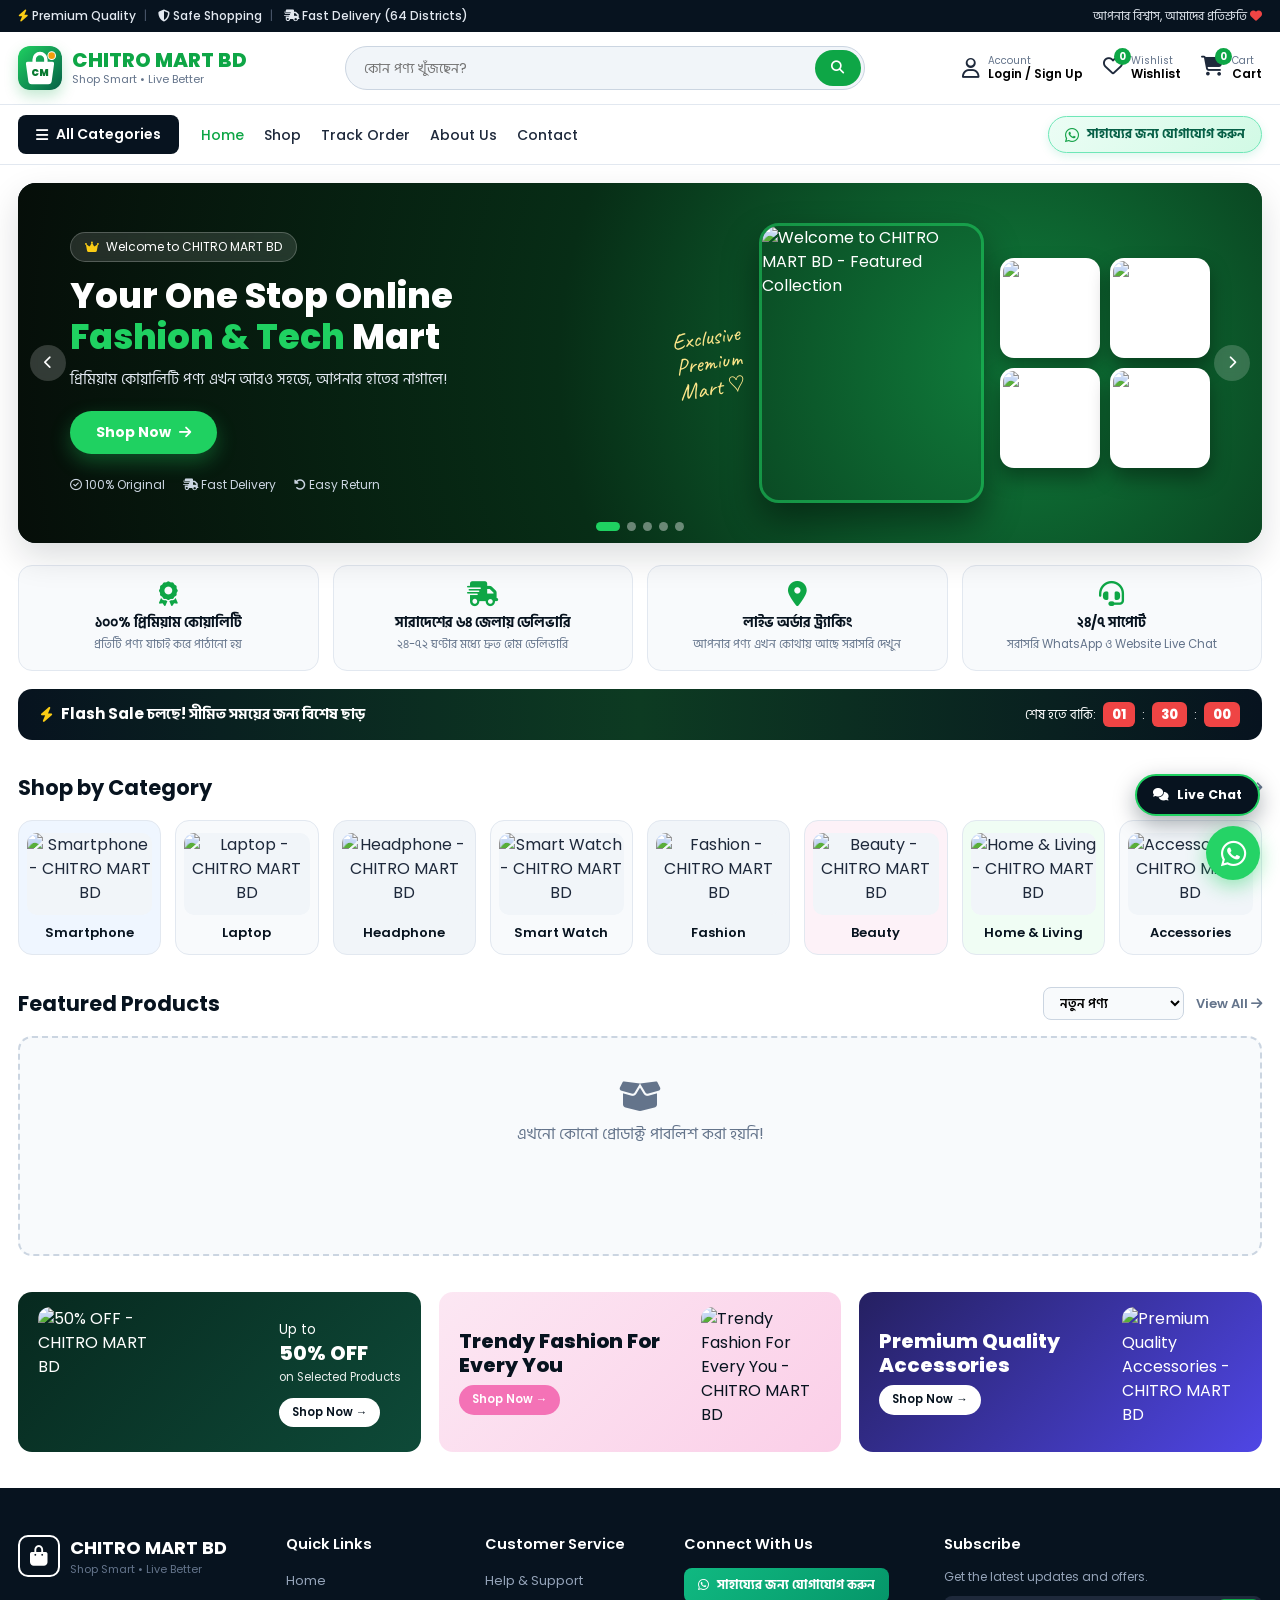
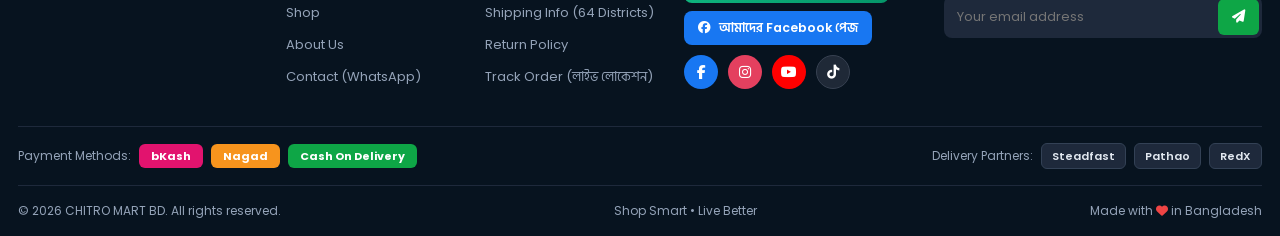
==== index.html @ a332984c "Update index.html" ====
<!DOCTYPE html>
<html lang="bn">
<head>
    <meta name="google-site-verification" content="G6Ij275_wfGVELYObuitAcQe7KNK23YlvhW7aFuKLDc" />
    <meta charset="UTF-8">
    <meta name="viewport" content="width=device-width, initial-scale=1.0">
    <link rel="canonical" href="https://chitro-mart-bd.pages.dev/">
    <link rel="preconnect" href="https://chitro-mart-bd-default-rtdb.firebaseio.com" crossorigin>
    <link rel="preconnect" href="https://fonts.googleapis.com">
    <link rel="preconnect" href="https://fonts.gstatic.com" crossorigin>
    <link rel="preconnect" href="https://cdnjs.cloudflare.com" crossorigin>
    <link rel="preconnect" href="https://images.unsplash.com" crossorigin>
    <link rel="preconnect" href="https://accounts.google.com" crossorigin>

    <title id="metaTitle">CHITRO MART BD - Shop Smart • Live Better</title>
    <meta name="application-name" content="CHITRO MART BD">
    <meta name="description" content="CHITRO MART BD (chitro mart bd) - বাংলাদেশের বিশ্বস্ত অনলাইন শপিং মার্কেট। প্রিমিয়াম ফ্যাশন, স্মার্ট গ্যাজেট, অ্যাক্সেসরিজ ও সারাদেশের ৬৪ জেলায় দ্রুত হোম ডেলিভারি।">
    <meta name="robots" content="index, follow, max-image-preview:large">
    <meta name="keywords" content="CHITRO MART BD, chitro mart bd, Chitro Mart, অনলাইন শপিং বাংলাদেশ, chitro-mart-bd, online shop bd">

    <meta property="og:type" content="website">
    <meta property="og:url" content="https://chitro-mart-bd.pages.dev/">
    <meta property="og:site_name" content="CHITRO MART BD">
    <meta property="og:title" content="CHITRO MART BD - Shop Smart • Live Better">
    <meta property="og:description" content="CHITRO MART BD - বাংলাদেশের বিশ্বস্ত অনলাইন শপিং মার্কেট। প্রিমিয়াম ফ্যাশন, গ্যাজেট ও দ্রুত হোম ডেলিভারি (৬৪ জেলা)।">
    <meta property="og:image" content="https://images.unsplash.com/photo-1490578474895-699cd4e2cf59?auto=format&fit=crop&w=1200&q=80">

    <script type="application/ld+json">
    {
      "@context": "https://schema.org",
      "@graph": [
        {
          "@type": "WebSite",
          "@id": "https://chitro-mart-bd.pages.dev/#website",
          "name": "CHITRO MART BD",
          "alternateName": ["chitro mart bd", "Chitro Mart BD", "Chitro Mart"],
          "url": "https://chitro-mart-bd.pages.dev/"
        },
        {
          "@type": "OnlineStore",
          "@id": "https://chitro-mart-bd.pages.dev/#store",
          "name": "CHITRO MART BD",
          "alternateName": ["Chitro Mart BD", "chitro mart bd", "Chitro Mart"],
          "url": "https://chitro-mart-bd.pages.dev/",
          "logo": "https://chitro-mart-bd.pages.dev/favicon.png",
          "image": "https://images.unsplash.com/photo-1490578474895-699cd4e2cf59?auto=format&fit=crop&w=1200&q=80",
          "description": "CHITRO MART BD - বাংলাদেশের বিশ্বস্ত অনলাইন শপিং মার্কেট। সারাদেশের ৬৪ জেলায় দ্রুত হোম ডেলিভারি।",
          "areaServed": "Bangladesh",
          "sameAs": ["https://www.facebook.com/profile.php?id=61596351826814"]
        }
      ]
    }
    </script>

    <meta name="theme-color" content="#0ea646" id="metaThemeColor">
    <meta name="mobile-web-app-capable" content="yes">
    <meta name="apple-mobile-web-app-capable" content="yes">
    <meta name="apple-mobile-web-app-status-bar-style" content="black-translucent">
    <meta name="apple-mobile-web-app-title" content="CHITRO MART BD" id="metaAppTitle">

    <!-- Google Search ও Browser Favicon (PNG ফরম্যাট) -->
    <link id="favIconPng" rel="icon" type="image/png" sizes="192x192" href="/favicon.png">
    <link rel="icon" type="image/png" sizes="48x48" href="/favicon.png">
    <link id="appleTouchIcon" rel="apple-touch-icon" sizes="180x180" href="/favicon.png">
    <link id="favIconSvg" rel="icon" type="image/svg+xml" href="data:image/svg+xml,<svg xmlns='http://www.w3.org/2000/svg' viewBox='0 0 128 128'><defs><linearGradient id='g' x1='0' y1='0' x2='1' y2='1'><stop offset='0%25' stop-color='%231fd161'/><stop offset='100%25' stop-color='%23065f46'/></linearGradient></defs><rect width='128' height='128' rx='30' fill='url(%23g)'/><path d='M42 46v-7a22 22 0 0 1 44 0v7h14a5 5 0 0 1 5 5.6l-7 51A10 10 0 0 1 88 111H40a10 10 0 0 1-10-8.4l-7-51A5 5 0 0 1 28 46h14zm10 0h24v-7a12 12 0 0 0-24 0v7z' fill='%23ffffff'/><text x='64' y='88' text-anchor='middle' font-family='Arial,sans-serif' font-weight='900' font-size='28' fill='%23087a31'>CM</text><circle cx='98' cy='28' r='11' fill='%23f59e0b' stroke='%23ffffff' stroke-width='3'/></svg>">
    <link id="pwaManifest" rel="manifest" href="">

    <link href="https://fonts.googleapis.com/css2?family=Caveat:wght@600&family=Hind+Siliguri:wght@400;500;600;700&family=Poppins:wght@400;500;600;700;800&display=swap" rel="stylesheet">
    <link rel="stylesheet" href="https://cdnjs.cloudflare.com/ajax/libs/font-awesome/6.5.1/css/all.min.css">
    <script src="https://accounts.google.com/gsi/client" async defer></script>

    <style id="dynamicCustomCss"></style>
    <style>
        *{margin:0;padding:0;box-sizing:border-box;font-family:'Poppins','Hind Siliguri',sans-serif}
        :root{--primary:#0ea646;--dark-green:#087a31;--bright:#1fd161;--navy:#07131f;--dark:#1e293b;--muted:#64748b;--light:#f8fafc;--border:#e2e8f0;--gold:#f59e0b}
        html{scroll-behavior:smooth} body{background:#fff;color:var(--dark);line-height:1.5} a{text-decoration:none;color:inherit} ul{list-style:none}
        .btn-reset{background:none;border:none;cursor:pointer;text-align:left}
        .container{max-width:1320px;margin:0 auto;padding:0 18px}
        .top-bar{background:var(--navy);color:#e2e8f0;font-size:12px;padding:7px 0}
        .top-bar-flex,.header-flex,.nav-flex,.bottom-flex,.partners-bar{display:flex;justify-content:space-between;align-items:center;gap:14px}
        .top-left span{margin-right:8px} .divider{color:#475569}
        .custom-notice-banner{background:linear-gradient(90deg,#fef3c7,#fde68a);color:#92400e;text-align:center;padding:7px 14px;font-size:12.5px;font-weight:700;display:none}
        .main-header{padding:14px 0;border-bottom:1px solid var(--border);background:#fff}
        .logo{display:flex;align-items:center;gap:10px}
        .logo-icon{width:44px;height:44px;border-radius:12px;display:flex;align-items:center;justify-content:center;flex-shrink:0;box-shadow:0 6px 14px rgba(14,166,70,.25);overflow:hidden}
        .logo-text h1{font-size:20px;font-weight:800;color:var(--primary);line-height:1.1} .logo-text p{font-size:11px;color:var(--muted)}
        .search-box{flex:1;max-width:520px;display:flex;align-items:center;background:#f1f5f9;border:1px solid #cbd5e1;border-radius:50px;padding:3px 3px 3px 18px}
        .search-box input{flex:1;border:none;background:transparent;outline:none;font-size:14px}
        .search-btn{background:var(--primary);color:#fff;border:none;width:46px;height:36px;border-radius:50px;cursor:pointer}
        .header-actions{display:flex;align-items:center;gap:20px}
        .action-item{display:flex;align-items:center;gap:8px} .action-item i{font-size:20px;color:var(--dark)}
        .icon-wrap{position:relative}
        .badge{position:absolute;top:-8px;right:-8px;background:var(--primary);color:#fff;font-size:10px;font-weight:700;width:17px;height:17px;border-radius:50%;display:flex;align-items:center;justify-content:center}
        .action-info{display:flex;flex-direction:column;line-height:1.2} .action-info small{font-size:10px;color:var(--muted)} .action-info span{font-weight:600;font-size:12px}
        .navbar{background:#fff;border-bottom:1px solid var(--border);padding:10px 0;position:sticky;top:0;z-index:90}
        .nav-left{display:flex;align-items:center;gap:22px} .cat-dropdown-wrap{position:relative}
        .all-cat-btn{background:var(--navy);color:#fff;border:none;padding:9px 18px;border-radius:8px;font-weight:600;font-size:14px;cursor:pointer;display:flex;align-items:center;gap:8px}
        .cat-dropdown{display:none;position:absolute;top:110%;left:0;width:220px;background:#fff;border:1px solid var(--border);border-radius:10px;box-shadow:0 10px 25px rgba(0,0,0,.12);z-index:100;overflow:hidden}
        .cat-dropdown.show{display:block} .cat-dropdown a{display:block;padding:10px 15px;font-size:13px;border-bottom:1px solid #f1f5f9} .cat-dropdown a:hover{background:#e6f7ec;color:var(--dark-green)}
        .nav-links{display:flex;gap:20px} .nav-links a{font-size:14px;font-weight:500;cursor:pointer} .nav-links a:hover,.nav-links a.active{color:var(--primary)}
        .help-wa-pill{background:linear-gradient(135deg,#ecfdf5,#d1fae5);color:#065f46;padding:8px 16px;border-radius:50px;font-size:12.5px;font-weight:700;display:inline-flex;align-items:center;gap:8px;border:1px solid #6ee7b7;box-shadow:0 3px 10px rgba(16,185,129,.15);transition:.2s}
        .help-wa-pill:hover{transform:translateY(-1px);background:#10b981;color:#fff}
        .help-wa-pill i{font-size:16px;color:#16a34a} .help-wa-pill:hover i{color:#fff}

        .hero-slider-wrap{margin-top:18px;position:relative;border-radius:18px;overflow:hidden;box-shadow:0 14px 34px rgba(7,19,31,.14);min-height:360px;background:linear-gradient(135deg,var(--navy),#0b3b24)}
        .hero-slide{display:none;padding:34px 52px;color:#fff;justify-content:space-between;align-items:center;min-height:360px}
        .hero-slide.active{display:flex}
        .hero-slide.anim-fade{animation:fadeS .45s ease}
        .slide-bg-0{background:radial-gradient(circle at 80% 50%,#107e3c 0%,#072d16 45%,#060e09 100%)}
        .slide-bg-1{background:radial-gradient(circle at 75% 50%,#0e7490 0%,#0f172a 55%,#060e09 100%)}
        .slide-bg-2{background:linear-gradient(125deg,#1e1b4b 0%,#312e81 55%,#0f172a 100%)}
        .slide-bg-3{background:linear-gradient(125deg,#0f172a 0%,#064e3b 60%,#059669 100%)}
        .slide-bg-4{background:linear-gradient(125deg,#271038 0%,#581c87 55%,#0f172a 100%)}
        @keyframes fadeS{from{opacity:.55}to{opacity:1}}
        .hero-content{max-width:520px;z-index:3}
        .welcome-badge{display:inline-flex;align-items:center;gap:7px;background:rgba(255,255,255,.12);border:1px solid rgba(255,255,255,.22);padding:5px 14px;border-radius:50px;font-size:12px;margin-bottom:14px;backdrop-filter:blur(4px)}
        .hero-content h2{font-size:35px;font-weight:800;line-height:1.15;margin-bottom:12px} .hero-content h2 span{color:var(--bright)}
        .hero-content p{font-size:14.5px;color:#e2e8f0;margin-bottom:20px}
        .shop-now-btn{display:inline-flex;align-items:center;gap:8px;background:var(--bright);color:#fff;padding:11px 26px;border-radius:50px;font-weight:700;font-size:14px;cursor:pointer;border:none;box-shadow:0 8px 20px rgba(31,209,97,.32)}
        .hero-features{display:flex;gap:18px;margin-top:22px;font-size:12px;color:#cbd5e1;flex-wrap:wrap}
        .hero-right{display:flex;align-items:center;gap:16px;z-index:2}
        .hero-handwritten{font-family:'Caveat',cursive;font-size:23px;line-height:1.1;color:#fde68a;transform:rotate(-8deg);text-align:center}
        .hero-model-box{width:225px;height:280px;border-radius:20px;overflow:hidden;border:3px solid rgba(31,209,97,.55);box-shadow:0 18px 36px rgba(0,0,0,.45)}
        .hero-model-img{width:100%;height:100%;object-fit:cover}
        .hero-gadgets-collage{display:grid;grid-template-columns:repeat(2,100px);gap:10px}
        .hg-item{width:100px;height:100px;object-fit:cover;border-radius:14px;background:#fff;padding:3px;box-shadow:0 10px 20px rgba(0,0,0,.38)}
        .slider-arrow{position:absolute;top:50%;transform:translateY(-50%);background:rgba(255,255,255,.18);color:#fff;border:none;width:36px;height:36px;border-radius:50%;cursor:pointer;z-index:10;backdrop-filter:blur(4px)}
        .arrow-prev{left:12px} .arrow-next{right:12px}
        .slider-dots{position:absolute;bottom:12px;left:50%;transform:translateX(-50%);display:flex;gap:7px;z-index:10}
        .dot-btn{width:9px;height:9px;border-radius:50%;background:rgba(255,255,255,.4);border:none;cursor:pointer;transition:.2s} .dot-btn.active{width:24px;border-radius:10px;background:var(--bright)}

        .trust-strip-wrap{margin:22px 0 6px}
        .trust-grid{display:grid;grid-template-columns:repeat(4,1fr);gap:14px}
        .trust-card{background:var(--light);border:1px solid var(--border);border-radius:14px;padding:16px 14px;text-align:center}
        .trust-card i{font-size:25px;color:var(--primary);margin-bottom:6px} .trust-card h4{font-size:13.5px;color:var(--navy);margin-bottom:3px} .trust-card p{font-size:11.5px;color:var(--muted)}

        .member-store-area{display:block}
        .flash-bar{margin-top:18px;background:linear-gradient(90deg,var(--navy),#0d3b22,var(--navy));color:#fff;border-radius:14px;padding:13px 22px;display:flex;justify-content:space-between;align-items:center;flex-wrap:wrap;gap:12px}
        .flash-left{display:flex;align-items:center;gap:8px;font-size:15px;font-weight:700} .flash-left i{color:#facc15}
        .flash-timer{display:flex;align-items:center;gap:7px;font-size:13px} .time-box{background:#ef4444;color:#fff;padding:3px 9px;border-radius:6px;font-weight:800}

        .section-block{margin-top:32px} .section-header{display:flex;justify-content:space-between;align-items:center;margin-bottom:16px;flex-wrap:wrap;gap:10px}
        .section-header h3{font-size:21px;font-weight:700;color:var(--navy)} .header-tools{display:flex;align-items:center;gap:12px}
        .sort-select{padding:6px 12px;border:1px solid #cbd5e1;border-radius:8px;font-size:12.5px;font-weight:600;background:#f8fafc;outline:none}
        .view-all{font-size:13px;font-weight:600;color:var(--muted)}

        .category-grid{display:grid;grid-template-columns:repeat(8,1fr);gap:14px}
        .category-card{border:1px solid var(--border);border-radius:14px;padding:12px 8px;text-align:center;cursor:pointer;transition:.2s}
        .category-card:hover,.category-card.active-cat{border-color:var(--primary);transform:translateY(-2px)}
        .cat-img{height:82px;margin-bottom:8px;border-radius:10px;overflow:hidden;background:#f1f5f9} .cat-img img{width:100%;height:100%;object-fit:cover;display:block}
        .category-card h4{font-size:13px;font-weight:600;color:var(--navy)}

        .product-grid{display:grid;grid-template-columns:repeat(5,1fr);gap:15px;min-height:220px}
        .product-card{background:#fff;border:1px solid var(--border);border-radius:16px;padding:12px;position:relative;display:flex;flex-direction:column;transition:.2s}
        .product-card:hover{box-shadow:0 12px 26px rgba(0,0,0,.08)}
        .badge-hot{position:absolute;top:16px;right:16px;background:var(--primary);color:#fff;font-size:10px;font-weight:700;padding:3px 9px;border-radius:50px;z-index:2}
        .badge-disc{position:absolute;top:41px;right:16px;background:#ef4444;color:#fff;font-size:10px;font-weight:700;padding:2px 8px;border-radius:50px;z-index:2}
        .wish-heart-btn{position:absolute;top:16px;left:16px;background:rgba(255,255,255,.92);border:1px solid #e2e8f0;width:27px;height:27px;border-radius:50%;cursor:pointer;color:#64748b;display:flex;align-items:center;justify-content:center;z-index:2;font-size:12px}
        .wish-heart-btn.active{color:#ef4444}
        .product-img{height:175px;margin-bottom:10px;border-radius:12px;overflow:hidden;background:#f1f5f9;cursor:pointer;position:relative}
        .product-img img{width:100%;height:100%;object-fit:cover;display:block}
        .multi-img-badge{position:absolute;bottom:8px;right:8px;background:rgba(0,0,0,.65);color:#fff;font-size:10px;padding:2px 7px;border-radius:50px}
        .product-title{font-size:14px;font-weight:700;color:var(--navy);margin-bottom:4px;display:-webkit-box;-webkit-line-clamp:2;-webkit-box-orient:vertical;overflow:hidden;cursor:pointer}
        .product-short{font-size:11.5px;color:var(--muted);margin-bottom:6px;white-space:nowrap;overflow:hidden;text-overflow:ellipsis}
        .card-rating{font-size:11px;color:#f59e0b;font-weight:600;margin-bottom:6px} .card-rating span{color:var(--muted);font-weight:500}
        .card-size-tags{display:flex;flex-wrap:wrap;gap:4px;margin-bottom:8px}
        .size-mini-tag{font-size:10px;font-weight:600;background:#f1f5f9;color:#334155;padding:2px 6px;border-radius:5px;border:1px solid #e2e8f0}
        .product-price{display:flex;align-items:center;gap:8px;margin-bottom:11px;margin-top:auto}
        .current-price{color:var(--primary);font-weight:800;font-size:16px} .old-price{color:#94a3b8;font-size:12px;text-decoration:line-through}
        .card-btn-row{display:grid;grid-template-columns:.9fr 1.2fr;gap:7px}
        .btn-details{background:#f1f5f9;color:#1e293b;border:1px solid #cbd5e1;border-radius:9px;padding:9px 5px;font-size:12px;font-weight:600;cursor:pointer;display:flex;align-items:center;justify-content:center;gap:4px}
        .btn-order-now{background:linear-gradient(135deg,#10b981,#059669);color:#fff;border:none;border-radius:9px;padding:9px 5px;font-size:12px;font-weight:700;cursor:pointer;display:flex;align-items:center;justify-content:center;gap:4px}

        .promo-grid{display:grid;grid-template-columns:repeat(3,1fr);gap:18px;margin:36px 0}
        .promo-card{border-radius:14px;padding:18px 20px;height:160px;display:flex;align-items:center;justify-content:space-between;overflow:hidden;gap:12px}
        .promo-dark{background:linear-gradient(135deg,#07291f,#0e4a38);color:#fff} .promo-pink{background:linear-gradient(135deg,#fce7f3,#fbcfe8);color:var(--navy)} .promo-blue{background:linear-gradient(135deg,#252061,#4f46e5);color:#fff}
        .promo-img-left,.promo-img-right{width:120px;height:130px;object-fit:cover;border-radius:12px;flex-shrink:0}
        .promo-text h4{font-size:20px;font-weight:800;line-height:1.2;margin-bottom:4px} .promo-text p{font-size:11.5px;opacity:.9;margin-bottom:8px}
        .promo-btn{display:inline-flex;align-items:center;gap:5px;padding:6px 13px;border-radius:50px;font-size:11.5px;font-weight:600;margin-top:4px}
        .btn-white{background:#fff;color:var(--navy)} .btn-pink{background:#f472b6;color:#fff}

        .footer{background:var(--navy);color:#cbd5e1;padding-top:46px}
        .footer-grid{display:grid;grid-template-columns:1.4fr 1fr 1fr 1.35fr 1.35fr;gap:26px;padding-bottom:30px;border-bottom:1px solid #1e293b}
        .logo-icon-outline{width:42px;height:42px;border:2px solid #fff;border-radius:10px;display:flex;align-items:center;justify-content:center;font-size:20px;color:#fff}
        .white-logo h2{font-size:18px;font-weight:700;color:#fff}
        .footer-col h4{color:#fff;font-size:14.5px;font-weight:600;margin-bottom:12px} .footer-col ul li{margin-bottom:8px} .footer-col ul li a{font-size:13px;color:#94a3b8;cursor:pointer}
        .footer-help-btn{display:inline-flex;align-items:center;gap:8px;background:linear-gradient(135deg,#10b981,#059669);color:#fff;padding:8px 14px;border-radius:8px;font-size:12.5px;font-weight:700;margin-bottom:8px}
        .fb-page-btn{display:inline-flex;align-items:center;gap:8px;background:#1877f2;color:#fff;padding:8px 14px;border-radius:8px;font-size:12.5px;font-weight:600;margin-bottom:10px}
        .social-links{display:flex;gap:10px} .social-links a{width:34px;height:34px;border-radius:50%;display:flex;align-items:center;justify-content:center;color:#fff;font-size:14px}
        .fb{background:#1877f2} .ig{background:#e4405f} .yt{background:#ff0000} .tt{background:#1f2937;border:1px solid #374151}
        .newsletter p{font-size:12px;color:#94a3b8;margin-bottom:10px}
        .newsletter-form{display:flex;background:#1e293b;border-radius:8px;overflow:hidden;padding:3px}
        .newsletter-form input{flex:1;background:transparent;border:none;outline:none;color:#fff;padding:8px 10px;font-size:13px}
        .newsletter-form button{background:var(--primary);color:#fff;border:none;padding:0 14px;border-radius:6px;cursor:pointer}
        .partners-bar{padding:16px 0;border-bottom:1px solid #1e293b;flex-wrap:wrap}
        .partner-group{display:flex;align-items:center;gap:8px;flex-wrap:wrap;font-size:12px;color:#94a3b8}
        .pay-badge{padding:4px 12px;border-radius:6px;font-size:11px;font-weight:700;color:#fff}
        .b-bkash{background:#e2136e} .b-nagad{background:#f7941d} .b-cod{background:#0ea646}
        .cour-badge{background:#1e293b;border:1px solid #334155;color:#e2e8f0;padding:4px 10px;border-radius:6px;font-size:11px;font-weight:600}
        .footer-bottom{padding:16px 0;font-size:12px;color:#94a3b8}

        #maintOverlay{display:none;position:fixed;inset:0;background:radial-gradient(circle at top,#0f172a,#020617);color:#fff;z-index:9999;flex-direction:column;align-items:center;justify-content:center;text-align:center;padding:24px}
        #maintOverlay.active{display:flex}
        .empty-state{grid-column:1/-1;background:var(--light);border:2px dashed #cbd5e1;border-radius:14px;padding:42px 20px;text-align:center;color:var(--muted)}
        .empty-action-btn{margin-top:10px;background:var(--primary);color:#fff;border:none;padding:8px 18px;border-radius:50px;font-weight:600;cursor:pointer}
        .overlay{display:none;position:fixed;inset:0;background:rgba(0,0,0,.62);z-index:999;backdrop-filter:blur(3px)} .overlay.active{display:block}
        .modal{display:none;position:fixed;top:50%;left:50%;transform:translate(-50%,-50%);background:#fff;width:94%;max-width:480px;border-radius:20px;z-index:1000;overflow:hidden;box-shadow:0 25px 55px rgba(0,0,0,.28)}
        .modal.details-wide{max-width:780px} .modal.profile-wide{max-width:860px} .modal.active{display:block}
        .modal-header{background:var(--navy);color:#fff;padding:14px 22px;display:flex;justify-content:space-between;align-items:center}
        .close-btn{background:none;border:none;color:#fff;font-size:24px;cursor:pointer}
        .modal-tabs{display:flex;background:#f1f5f9;border-bottom:1px solid var(--border);flex-wrap:wrap}
        .tab-btn{flex:1;padding:10px 8px;border:none;background:transparent;font-weight:600;font-size:12px;cursor:pointer;min-width:85px}
        .tab-btn.active{background:#fff;color:var(--primary);border-bottom:2px solid var(--primary)}
        .modal-body{padding:20px 22px;max-height:82vh;overflow-y:auto}
        .tab-pane{display:none} .tab-pane.active{display:block}
        .form-group{margin-bottom:10px} .form-group label{display:block;font-size:12px;font-weight:600;margin-bottom:4px;color:#334155}
        .form-group input,.form-group select,.form-group textarea{width:100%;padding:9px 12px;border:1px solid #cbd5e1;border-radius:9px;font-size:13px;outline:none;font-family:inherit;background:#fff}
        .form-row{display:grid;grid-template-columns:1fr 1fr;gap:10px}
        .err-box{background:#fef2f2;color:#dc2626;border:1px solid #fecaca;padding:8px 12px;border-radius:8px;font-size:12px;margin-bottom:10px;display:none;font-weight:500}
        .ok-box{background:#f0fdf4;color:#15803d;border:1px solid #bbf7d0;padding:8px 12px;border-radius:8px;font-size:12px;margin-bottom:10px;display:none;font-weight:500}
        .submit-primary-btn{width:100%;background:linear-gradient(135deg,#10b981,#059669);color:#fff;border:none;padding:11px;border-radius:10px;font-weight:700;font-size:13.5px;cursor:pointer;display:flex;align-items:center;justify-content:center;gap:8px}
        .link-btn{background:none;border:none;color:var(--primary);font-size:12px;font-weight:600;cursor:pointer;text-decoration:underline}

        /* Continue with Google Styles */
        .google-auth-btn{width:100%;background:#fff;color:#1e293b;border:1.5px solid #cbd5e1;padding:10px 14px;border-radius:11px;font-weight:700;font-size:13.5px;cursor:pointer;display:flex;align-items:center;justify-content:center;gap:10px;transition:.2s;box-shadow:0 2px 6px rgba(0,0,0,.04)}
        .google-auth-btn:hover{background:#f8fafc;border-color:#94a3b8;box-shadow:0 4px 12px rgba(0,0,0,.08)}
        .google-auth-btn:disabled{opacity:.65;cursor:not-allowed}
        .auth-divider{display:flex;align-items:center;gap:10px;margin:13px 0;color:var(--muted);font-size:11.5px;font-weight:600}
        .auth-divider::before,.auth-divider::after{content:'';flex:1;height:1px;background:var(--border)}
        .g-profile-preview{display:flex;align-items:center;gap:12px;background:#f0fdf4;border:1px solid #bbf7d0;padding:11px 13px;border-radius:12px;margin-bottom:12px}
        .g-profile-preview img{width:44px;height:44px;border-radius:50%;object-fit:cover;border:2px solid var(--primary)}

        .cm-prof-hero{background:linear-gradient(135deg,#07131f 0%,#0b3b24 60%,#0ea646 100%);color:#fff;padding:20px 22px;display:flex;justify-content:space-between;align-items:center;flex-wrap:wrap;gap:14px}
        .cm-prof-left{display:flex;align-items:center;gap:14px}
        .cm-avatar{width:54px;height:54px;border-radius:15px;background:rgba(255,255,255,.15);border:2px solid rgba(31,209,97,.7);display:flex;align-items:center;justify-content:center;font-size:22px;font-weight:800;color:#fff;overflow:hidden}
        .cm-avatar img{width:100%;height:100%;object-fit:cover}
        .cm-prof-meta h4{font-size:16.5px;font-weight:700;display:flex;align-items:center;gap:7px;flex-wrap:wrap}
        .cm-member-tag{background:rgba(245,158,11,.2);border:1px solid rgba(245,158,11,.5);color:#fde68a;font-size:10px;padding:2px 8px;border-radius:50px;font-weight:700}
        .cm-prof-meta p{font-size:12px;color:#cbd5e1;margin-top:2px}
        .cm-prof-actions{display:flex;gap:8px;flex-wrap:wrap}
        .cm-pill-ghost{background:rgba(255,255,255,.12);color:#fff;border:1px solid rgba(255,255,255,.24);padding:7px 13px;border-radius:50px;font-size:12px;font-weight:600;cursor:pointer;display:inline-flex;align-items:center;gap:6px}
        .cm-pill-logout{background:#ef4444;color:#fff;border:none;padding:7px 14px;border-radius:50px;font-size:12px;font-weight:700;cursor:pointer;display:inline-flex;align-items:center;gap:6px}
        .cm-order-stats{display:none;grid-template-columns:repeat(5,1fr);gap:8px;padding:12px 22px;background:#f0fdf4;border-bottom:1px solid #bbf7d0}
        .cm-stat-pill{background:#fff;border:1px solid #dcfce7;border-radius:11px;padding:8px 6px;text-align:center;cursor:pointer;transition:.2s;display:flex;flex-direction:column;align-items:center;gap:2px}
        .cm-stat-pill.active,.cm-stat-pill:hover{border-color:var(--primary);box-shadow:0 4px 12px rgba(14,166,70,.12)}
        .cm-stat-pill b{font-size:15px;color:var(--primary);line-height:1} .cm-stat-pill span{font-size:10.5px;font-weight:600;color:#334155}
        .prof-nav-pills{display:flex;gap:8px;margin-bottom:16px;flex-wrap:wrap;background:#f1f5f9;padding:5px;border-radius:12px}
        .prof-nav-btn{flex:1;padding:8px 12px;border-radius:9px;border:none;background:transparent;font-size:12.5px;font-weight:600;cursor:pointer;color:var(--muted);min-width:120px}
        .prof-nav-btn.active{background:#fff;color:var(--navy);box-shadow:0 2px 8px rgba(0,0,0,.06)}
        .order-card-cm{border:1px solid var(--border);border-radius:14px;padding:13px 15px;margin-bottom:10px;background:#fff}
        .oc-head{display:flex;justify-content:space-between;align-items:center;border-bottom:1px dashed #e2e8f0;padding-bottom:8px;margin-bottom:8px;font-size:12px}
        .oc-status{padding:3px 10px;border-radius:50px;font-size:10.5px;font-weight:700}
        .st-Pending{background:#fef3c7;color:#b45309} .st-Confirmed{background:#e0f2fe;color:#0369a1} .st-Shipped{background:#ede9fe;color:#6d28d9} .st-OutforDelivery{background:#dcfce7;color:#047857} .st-Delivered{background:#0ea646;color:#fff} .st-Cancelled{background:#fee2e2;color:#dc2626}
        .oc-loc-bar{background:#f0fdf4;border:1px solid #bbf7d0;border-radius:9px;padding:7px 11px;font-size:12px;color:#065f46;margin:8px 0;display:flex;align-items:center;gap:8px}
        .oc-foot{display:flex;justify-content:space-between;align-items:center;margin-top:8px;gap:8px;flex-wrap:wrap}
        .btn-track-cm{background:linear-gradient(135deg,#0ea646,#059669);color:#fff;border:none;padding:7px 15px;border-radius:50px;font-size:11.5px;font-weight:700;cursor:pointer;display:inline-flex;align-items:center;gap:6px}

        .track-stepper{display:flex;justify-content:space-between;position:relative;margin:18px 0 22px;padding:0 6px}
        .track-stepper::before{content:'';position:absolute;top:16px;left:24px;right:24px;height:3px;background:#e2e8f0;z-index:1}
        .ts-step{position:relative;z-index:2;text-align:center;flex:1}
        .ts-dot{width:34px;height:34px;border-radius:50%;background:#e2e8f0;color:#64748b;display:flex;align-items:center;justify-content:center;margin:0 auto 6px;font-size:13px;border:3px solid #fff;box-shadow:0 2px 6px rgba(0,0,0,.08)}
        .ts-step.done .ts-dot{background:#10b981;color:#fff} .ts-step.curr .ts-dot{background:var(--navy);color:#fff;transform:scale(1.12);box-shadow:0 0 0 3px #bbf7d0}
        .ts-step span{font-size:10.5px;font-weight:600;color:#64748b;display:block;line-height:1.2} .ts-step.done span,.ts-step.curr span{color:var(--navy)}
        .live-loc-hero{background:linear-gradient(135deg,#f0fdf4,#ecfdf5);border:1.5px solid #86efac;border-radius:14px;padding:13px 15px;margin-bottom:14px;display:flex;align-items:center;gap:12px}
        .live-loc-icon{width:42px;height:42px;border-radius:12px;background:var(--primary);color:#fff;display:flex;align-items:center;justify-content:center;font-size:18px;flex-shrink:0}
        .track-timeline{border-left:2px solid #cbd5e1;margin-left:12px;padding-left:16px;display:flex;flex-direction:column;gap:12px}
        .tl-item{position:relative} .tl-item::before{content:'';position:absolute;left:-22px;top:4px;width:10px;height:10px;border-radius:50%;background:#94a3b8;border:2px solid #fff}
        .tl-item:first-child::before{background:var(--primary);box-shadow:0 0 0 3px #bbf7d0}
        .tl-item h5{font-size:12.5px;color:var(--navy)} .tl-item p{font-size:11.5px;color:#475569} .tl-item small{font-size:10.5px;color:var(--muted)}

        .cm-pay-list{display:flex;flex-direction:column;gap:7px;margin-bottom:10px}
        .cm-pay-card{border:1.5px solid #cbd5e1;border-radius:10px;padding:9px 12px;cursor:pointer;display:flex;justify-content:space-between;align-items:center;background:#fff}
        .cm-pay-card.selected{border-color:var(--primary);background:#f0fdf4}
        .cm-pay-left{display:flex;align-items:center;gap:9px;font-size:12.5px;font-weight:700}
        .cm-radio{width:16px;height:16px;border-radius:50%;border:2px solid #94a3b8;display:flex;align-items:center;justify-content:center}
        .cm-pay-card.selected .cm-radio{border-color:var(--primary)} .cm-pay-card.selected .cm-radio::after{content:'';width:8px;height:8px;border-radius:50%;background:var(--primary)}
        .cm-pay-badge{padding:3px 9px;border-radius:5px;font-size:10.5px;font-weight:700;color:#fff}
        .pay-instruction-box{display:none;background:#fdf2f8;border:1.5px dashed #e2136e;border-radius:10px;padding:10px 12px;margin-bottom:10px;font-size:12px}
        .pay-instruction-box.nagad-style{background:#fff7ed;border-color:#f7941d}
        .pay-num-row{display:flex;justify-content:space-between;align-items:center;background:#fff;padding:6px 10px;border-radius:7px;margin:6px 0 8px;border:1px solid #e2e8f0}
        .copy-num-btn{background:var(--navy);color:#fff;border:none;padding:5px 11px;border-radius:6px;font-size:11px;font-weight:600;cursor:pointer}
        .coupon-row{display:flex;gap:6px;margin-bottom:9px}
        .coupon-row input{flex:1;padding:7px 10px;border:1px solid #cbd5e1;border-radius:7px;font-size:12px;text-transform:uppercase}
        .coupon-row button{background:var(--navy);color:#fff;border:none;padding:0 12px;border-radius:7px;font-size:12px;font-weight:600;cursor:pointer}

        .receipt-box{text-align:center;padding:6px 2px}
        .receipt-check{width:54px;height:54px;background:#dcfce7;color:var(--primary);border-radius:50%;display:flex;align-items:center;justify-content:center;font-size:26px;margin:0 auto 10px}
        .receipt-id{display:inline-block;background:#f1f5f9;padding:4px 12px;border-radius:50px;font-size:12px;font-weight:700;color:var(--navy);margin:6px 0 12px}
        .receipt-details{background:#f8fafc;border:1px solid #e2e8f0;border-radius:10px;padding:12px;text-align:left;font-size:12.5px;margin-bottom:14px;line-height:1.7}

        .details-layout{display:grid;grid-template-columns:1fr 1.25fr;gap:20px;align-items:start}
        .details-img-box{background:#f8fafc;border:1px solid var(--border);border-radius:14px;overflow:hidden} .details-img-box img{width:100%;height:280px;object-fit:cover;display:block}
        .thumb-strip{display:flex;gap:8px;margin-top:8px;flex-wrap:wrap}
        .thumb-item{width:54px;height:54px;border-radius:8px;object-fit:cover;border:2px solid transparent;cursor:pointer;opacity:.7} .thumb-item.active{border-color:var(--primary);opacity:1}
        .details-cat-pill{display:inline-block;background:#e6f7ec;color:var(--dark-green);font-size:11px;font-weight:700;padding:3px 10px;border-radius:50px;margin-bottom:6px}
        .details-title{font-size:19px;font-weight:800;color:var(--navy);margin-bottom:6px}
        .details-price-row{display:flex;align-items:center;gap:10px;margin-bottom:12px} .details-price-row .current-price{font-size:21px}
        .spec-box{background:#f8fafc;border:1px solid #e2e8f0;border-radius:12px;padding:11px 13px;margin-bottom:12px;font-size:12.5px;color:#334155;line-height:1.75}
        .size-picker-label{font-size:12px;font-weight:700;color:var(--navy);margin-bottom:5px;display:block}
        .size-pills{display:flex;flex-wrap:wrap;gap:7px;margin-bottom:11px}
        .size-pill-btn{padding:5px 13px;border:1.5px solid #cbd5e1;background:#fff;border-radius:8px;font-size:12px;font-weight:700;cursor:pointer} .size-pill-btn.active{background:var(--navy);color:#fff;border-color:var(--navy)}
        .details-actions{display:grid;grid-template-columns:1fr 1.3fr;gap:10px}
        .reviews-section{margin-top:16px;padding-top:14px;border-top:1px solid var(--border)}
        .review-card{background:#f8fafc;border:1px solid #e2e8f0;border-radius:10px;padding:9px 11px;margin-top:7px;font-size:12px}
        .review-head{display:flex;justify-content:space-between;font-weight:700;margin-bottom:3px} .review-stars{color:#f59e0b}

        .order-summary-card{display:flex;align-items:center;gap:12px;background:#f8fafc;border:1px solid var(--border);border-radius:12px;padding:9px;margin-bottom:9px}
        .order-summary-card img{width:54px;height:54px;object-fit:cover;border-radius:9px}
        .order-qty-row{display:flex;align-items:center;justify-content:space-between;background:#f8fafc;border:1px solid #e2e8f0;padding:6px 12px;border-radius:9px;margin-bottom:9px}
        .qty-box{display:flex;align-items:center;gap:10px} .qty-box button{width:25px;height:25px;border-radius:6px;border:1px solid #cbd5e1;background:#fff;font-weight:700;cursor:pointer}
        .delivery-grid{display:grid;grid-template-columns:1fr 1fr;gap:8px;margin-bottom:7px}
        .del-opt{border:1.5px solid #cbd5e1;border-radius:9px;padding:7px;font-size:11.5px;font-weight:600;cursor:pointer;text-align:center;background:#fff}
        .del-opt.active{border-color:var(--primary);background:#f0fdf4;color:var(--dark-green)}
        .bill-summary{background:#f0fdf4;border:1px solid #bbf7d0;border-radius:10px;padding:8px 12px;margin-bottom:9px;font-size:12px}
        .bill-row{display:flex;justify-content:space-between;margin-bottom:2px}
        .bill-total{border-top:1px dashed #86efac;padding-top:4px;margin-top:4px;font-size:14.5px;font-weight:800;color:var(--dark-green)}
        .info-content{font-size:13.5px;line-height:1.8;color:#334155} .info-content h4{color:var(--navy);margin:10px 0 5px}

        .addr-grid-2{display:grid;grid-template-columns:1fr 1fr;gap:8px;margin-bottom:8px}
        .addr-grid-2 select{min-width:0}
        .del-auto-note{font-size:11px;color:#059669;background:#ecfdf5;border:1px solid #a7f3d0;padding:6px 10px;border-radius:8px;margin-bottom:9px;display:flex;align-items:center;gap:6px;font-weight:600}
        .del-auto-note.outside{color:#b45309;background:#fffbeb;border-color:#fde68a}
        .del-auto-note.pending{color:#475569;background:#f8fafc;border-color:#cbd5e1}
        .cart-geo-grid{display:grid;grid-template-columns:1fr 1fr;gap:6px}
        .cart-geo-select{width:100%;min-width:0;padding:7px 9px;border:1px solid #cbd5e1;border-radius:6px;font-size:12px;background:#fff;outline:none;font-family:inherit}
        .cart-login-hint{background:#fffbeb;border:1px solid #fde68a;color:#92400e;font-size:11.5px;font-weight:600;padding:7px 10px;border-radius:8px;margin-bottom:8px;display:none;align-items:center;gap:6px}

        .chat-box-area{height:280px;overflow-y:auto;background:#f8fafc;border:1px solid var(--border);border-radius:12px;padding:12px;display:flex;flex-direction:column;gap:8px;margin-bottom:10px}
        .chat-msg{max-width:78%;padding:8px 12px;border-radius:12px;font-size:12.5px;line-height:1.45;word-break:break-word}
        .chat-msg.cust{align-self:flex-end;background:var(--primary);color:#fff;border-bottom-right-radius:3px}
        .chat-msg.adm{align-self:flex-start;background:#fff;border:1px solid #cbd5e1;color:var(--navy);border-bottom-left-radius:3px}
        .chat-msg small{display:block;font-size:10px;opacity:.75;margin-top:3px}
        .chat-send-row{display:flex;gap:8px} .chat-send-row input{flex:1;padding:9px 12px;border:1px solid #cbd5e1;border-radius:50px;font-size:13px;outline:none}
        .chat-send-row button{background:var(--primary);color:#fff;border:none;padding:0 18px;border-radius:50px;font-weight:700;cursor:pointer}

        .drawer{position:fixed;top:0;right:-400px;width:100%;max-width:375px;height:100vh;background:#fff;z-index:1000;display:flex;flex-direction:column;transition:.3s ease}
        .drawer.active{right:0}
        .drawer-header{background:var(--navy);color:#fff;padding:14px 18px;display:flex;justify-content:space-between;align-items:center}
        .drawer-body{flex:1;padding:14px;overflow-y:auto}
        .drawer-empty{text-align:center;padding:55px 20px;color:var(--muted)} .drawer-empty i{font-size:36px;margin-bottom:8px;color:#cbd5e1}
        .drawer-item{display:flex;gap:12px;padding-bottom:10px;margin-bottom:10px;border-bottom:1px solid #f1f5f9}
        .drawer-item img{width:54px;height:54px;object-fit:cover;border-radius:8px}
        .qty-controls{display:flex;align-items:center;gap:8px;margin-top:4px} .qty-controls button{width:22px;height:22px;border:1px solid #cbd5e1;background:#fff;border-radius:4px;cursor:pointer}
        .mini-cart-btn{background:var(--primary);color:#fff;border:none;padding:4px 10px;border-radius:5px;font-size:11px;cursor:pointer;margin-top:4px}
        .drawer-footer{padding:12px 14px;border-top:1px solid var(--border);background:#f8fafc;max-height:70vh;overflow-y:auto}
        .checkout-fields{flex-direction:column;gap:6px;margin-bottom:8px} .checkout-fields input{padding:7px 10px;border:1px solid #cbd5e1;border-radius:6px;font-size:12px;background:#fff}

        .float-wa{position:fixed;bottom:20px;right:20px;width:54px;height:54px;background:#25d366;color:#fff;border-radius:50%;display:flex;align-items:center;justify-content:center;font-size:29px;box-shadow:0 6px 20px rgba(37,211,102,.48);z-index:95;transition:.2s}
        .float-wa:hover{transform:scale(1.07)}
        .float-chat{position:fixed;bottom:84px;right:20px;background:var(--navy);color:#fff;border:2px solid var(--bright);padding:10px 16px;border-radius:50px;display:flex;align-items:center;gap:8px;font-size:12.5px;font-weight:700;box-shadow:0 8px 22px rgba(7,19,31,.35);cursor:pointer;z-index:95;transition:.2s}
        .float-chat:hover{transform:translateY(-2px);background:var(--primary);border-color:#fff}
        .toast{position:fixed;bottom:25px;left:50%;transform:translateX(-50%) translateY(100px);background:var(--navy);color:#fff;padding:10px 24px;border-radius:50px;font-size:13px;z-index:2000;opacity:0;transition:.3s}
        .toast.show{transform:translateX(-50%) translateY(0);opacity:1}

        /* 0-Flicker Instant Boot Rules (No Lock Gate Jump, No Skeleton Flash) */
        html.cm-maint #maintOverlay{display:flex!important}
        html.cm-no-top #topBarBox{display:none!important}
        html.cm-no-slider #heroSliderSection{display:none!important}
        html.cm-no-cats #categories-section{display:none!important}
        html.cm-no-promo #promo-section{display:none!important}
        html.cm-no-flash #flashBarBox{display:none!important}
        html.cm-no-news #newsletterCol{display:none!important}
        .cm-fade-in{animation:cmSoftIn .2s ease}
        @keyframes cmSoftIn{from{opacity:.85}to{opacity:1}}

        @media(max-width:1150px){.category-grid{grid-template-columns:repeat(4,1fr)}.product-grid{grid-template-columns:repeat(3,1fr)}.trust-grid{grid-template-columns:repeat(2,1fr)}.hero-right{display:none}.footer-grid{grid-template-columns:repeat(2,1fr)}}
        @media(max-width:768px){.top-bar-flex,.header-flex,.nav-flex,.bottom-flex,.partners-bar{flex-direction:column;text-align:center;gap:10px}.nav-left,.nav-links,.partner-group{flex-wrap:wrap;justify-content:center}.search-box{width:100%}.hero-slider-wrap{min-height:250px}.hero-slide{padding:26px 18px;text-align:center;min-height:250px}.hero-content h2{font-size:26px}.hero-features{justify-content:center}.category-grid,.product-grid{grid-template-columns:repeat(2,1fr);gap:10px}.promo-grid,.footer-grid,.form-row,.details-layout,.trust-grid{grid-template-columns:1fr}.cm-order-stats{grid-template-columns:repeat(3,1fr)}.card-btn-row button{font-size:11px;padding:8px 4px}.float-chat span{display:none}.float-chat{padding:13px;border-radius:50%}}
        @media(max-width:480px){.addr-grid-2{grid-template-columns:1fr}}
    </style>
    <script>
    (function(){
        var docEl = document.documentElement;
        window.__CM_STORE_RAW__ = null;
        window.__CM_HAS_CACHE__ = false;
        try {
            var uStr = localStorage.getItem('chitro_user_v8');
            if (!uStr) {
                var cm = document.cookie.match(/(?:^|;\s*)cm_user_v8=([^;]+)/);
                if (cm) {
                    var cu = JSON.parse(decodeURIComponent(cm[1]));
                    if (cu && cu.phone) localStorage.setItem('chitro_user_v8', JSON.stringify(cu));
                }
            }
        } catch(e){}
        try {
            var raw = localStorage.getItem('chitro_store_v8');
            if (raw) {
                var d = JSON.parse(raw);
                if (d && typeof d === 'object') {
                    window.__CM_STORE_RAW__ = d;
                    window.__CM_HAS_CACHE__ = true;
                    var s = d.settings || {};
                    if (s.themeColor) docEl.style.setProperty('--primary', s.themeColor);
                    if (s.navyColor) docEl.style.setProperty('--navy', s.navyColor);
                    if (s.brightColor) docEl.style.setProperty('--bright', s.brightColor);
                    var mt = document.getElementById('metaThemeColor');
                    if (mt && s.themeColor) mt.content = s.themeColor;
                    var dc = document.getElementById('dynamicCustomCss');
                    if (dc && s.customCss) dc.textContent = s.customCss;
                    if (s.pageTitle) document.title = s.pageTitle;
                    if (s.maintOn === '1') docEl.classList.add('cm-maint');
                    if (s.topOn === '0') docEl.classList.add('cm-no-top');
                    if (s.showSlider === '0') docEl.classList.add('cm-no-slider');
                    if (s.showCats === '0') docEl.classList.add('cm-no-cats');
                    if (s.showPromo === '0') docEl.classList.add('cm-no-promo');
                    if (s.flashOn === '0') docEl.classList.add('cm-no-flash');
                    if (s.showNewsletter === '0') docEl.classList.add('cm-no-news');
                }
            }
        } catch(e){}
    })();
    </script>
</head>
<body>
    <div id="maintOverlay">
        <div style="width:76px;height:76px;border-radius:20px;background:rgba(245,158,11,.15);border:2px solid #f59e0b;display:flex;align-items:center;justify-content:center;font-size:34px;color:#fbbf24;margin-bottom:16px"><i class="fa-solid fa-screwdriver-wrench"></i></div>
        <h2 style="font-size:26px;margin-bottom:10px" id="maintBrandTitle">CHITRO MART BD</h2>
        <p id="maintMsgView" style="max-width:480px;color:#cbd5e1;font-size:14.5px;margin-bottom:24px">সাইটটি সম্পূর্ণভাবে চালু আছে।</p>
        <a href="https://wa.me/8801767068529" target="_blank" id="maintWaBtn" class="help-wa-pill"><i class="fa-brands fa-whatsapp"></i> জরুরি সাহায্যের জন্য WhatsApp করুন</a>
    </div>

    <div class="custom-notice-banner" id="customNoticeBanner"></div>

    <div class="top-bar" id="topBarBox"><div class="container top-bar-flex">
        <div class="top-left">
            <span><i class="fa-solid fa-bolt" style="color:#facc15"></i> <b id="topB1" style="font-weight:500">Premium Quality</b></span><span class="divider">|</span>
            <span><i class="fa-solid fa-shield-halved"></i> <b id="topB2" style="font-weight:500">Safe Shopping</b></span><span class="divider">|</span>
            <span><i class="fa-solid fa-truck-fast"></i> <b id="topB3" style="font-weight:500">Fast Delivery (64 Districts)</b></span>
        </div>
        <div id="topAnnouncement">আপনার বিশ্বাস, আমাদের প্রতিশ্রুতি <i class="fa-solid fa-heart" style="color:#ef4444"></i></div>
    </div></div>

    <header class="main-header"><div class="container header-flex">
        <a href="#" class="logo" onclick="resetFilter()">
            <div class="logo-icon">
                <svg width="44" height="44" viewBox="0 0 128 128">
                    <defs><linearGradient id="hdrG" x1="0" y1="0" x2="1" y2="1"><stop offset="0%" stop-color="#1fd161"/><stop offset="100%" stop-color="#065f46"/></linearGradient></defs>
                    <rect width="128" height="128" rx="28" fill="url(#hdrG)"/>
                    <path d="M42 46v-7a22 22 0 0 1 44 0v7h14a5 5 0 0 1 5 5.6l-7 51A10 10 0 0 1 88 111H40a10 10 0 0 1-10-8.4l-7-51A5 5 0 0 1 28 46h14zm10 0h24v-7a12 12 0 0 0-24 0v7z" fill="#fff"/>
                    <text x="64" y="88" text-anchor="middle" font-family="Arial,sans-serif" font-weight="900" font-size="28" fill="#087a31">CM</text>
                    <circle cx="98" cy="28" r="11" fill="#f59e0b" stroke="#fff" stroke-width="3"/>
                </svg>
            </div>
            <div class="logo-text"><h1 id="brandTitleHeader">CHITRO MART BD</h1><p id="brandTagHeader">Shop Smart • Live Better</p></div>
        </a>
        <div class="search-box">
            <input type="text" id="searchInput" placeholder="কোন পণ্য খুঁজছেন?" oninput="handleSearchInput()">
            <button type="button" class="search-btn" onclick="handleSearchInput()"><i class="fa-solid fa-magnifying-glass"></i></button>
        </div>
        <div class="header-actions">
            <button class="action-item btn-reset" onclick="openAccountHub()"><i class="fa-regular fa-user"></i><div class="action-info"><small>Account</small><span id="userLabel">Login / Sign Up</span></div></button>
            <button class="action-item btn-reset" onclick="openDrawer('wishlistDrawer')"><div class="icon-wrap"><i class="fa-regular fa-heart"></i><span class="badge" id="wishlistBadge">0</span></div><div class="action-info"><small>Wishlist</small><span>Wishlist</span></div></button>
            <button class="action-item btn-reset" onclick="openDrawer('cartDrawer')"><div class="icon-wrap"><i class="fa-solid fa-cart-shopping"></i><span class="badge" id="cartBadge">0</span></div><div class="action-info"><small>Cart</small><span>Cart</span></div></button>
        </div>
    </div></header>

    <nav class="navbar"><div class="container nav-flex">
        <div class="nav-left">
            <div class="cat-dropdown-wrap">
                <button class="all-cat-btn" onclick="toggleCatMenu()"><i class="fa-solid fa-bars"></i> All Categories</button>
                <div class="cat-dropdown" id="catDropdown"></div>
            </div>
            <ul class="nav-links">
                <li><a href="#" class="active" onclick="resetFilter()">Home</a></li>
                <li><a onclick="document.getElementById('products-section').scrollIntoView({behavior:'smooth'})">Shop</a></li>
                <li><a onclick="openTrackSearchModal()">Track Order</a></li>
                <li><a onclick="openInfoModal('about')">About Us</a></li>
                <li><a href="https://wa.me/8801767068529" target="_blank" rel="noopener" id="navContactWa">Contact</a></li>
            </ul>
        </div>
        <a href="https://wa.me/8801767068529" target="_blank" rel="noopener" id="waHelpHeaderBtn" class="help-wa-pill"><i class="fa-brands fa-whatsapp"></i> সাহায্যের জন্য যোগাযোগ করুন</a>
    </div></nav>

    <main class="container">
        <section class="hero-slider-wrap" id="heroSliderSection"></section>

        <section class="trust-strip-wrap" id="trustSection">
            <div class="trust-grid">
                <div class="trust-card"><i class="fa-solid fa-award"></i><h4>১০০% প্রিমিয়াম কোয়ালিটি</h4><p>প্রতিটি পণ্য যাচাই করে পাঠানো হয়</p></div>
                <div class="trust-card"><i class="fa-solid fa-truck-fast"></i><h4>সারাদেশের ৬৪ জেলায় ডেলিভারি</h4><p>২৪-৭২ ঘণ্টার মধ্যে দ্রুত হোম ডেলিভারি</p></div>
                <div class="trust-card"><i class="fa-solid fa-location-dot"></i><h4>লাইভ অর্ডার ট্র্যাকিং</h4><p>আপনার পণ্য এখন কোথায় আছে সরাসরি দেখুন</p></div>
                <div class="trust-card"><i class="fa-solid fa-headset"></i><h4>২৪/৭ সাপোর্ট</h4><p>সরাসরি WhatsApp ও Website Live Chat</p></div>
            </div>
        </section>

        <div class="member-store-area" id="memberStoreArea">
            <div class="flash-bar" id="flashBarBox">
                <div class="flash-left"><i class="fa-solid fa-bolt"></i><span id="flashTextLabel">Flash Sale চলছে! সীমিত সময়ের জন্য বিশেষ ছাড়</span></div>
                <div class="flash-timer"><span>শেষ হতে বাকি:</span><span class="time-box" id="tHrs">05</span>:<span class="time-box" id="tMin">42</span>:<span class="time-box" id="tSec">19</span></div>
            </div>
            <section class="section-block" id="categories-section">
                <div class="section-header"><h3>Shop by Category</h3><a href="#categories-section" class="view-all" onclick="resetFilter()">View All <i class="fa-solid fa-arrow-right"></i></a></div>
                <div class="category-grid" id="categoryContainer"></div>
            </section>
            <section class="section-block" id="products-section">
                <div class="section-header">
                    <h3 id="productSectionTitle">Featured Products</h3>
                    <div class="header-tools">
                        <select id="sortSelect" class="sort-select" onchange="renderProducts()"><option value="newest">নতুন পণ্য</option><option value="low">কম দাম থেকে বেশি</option><option value="high">বেশি দাম থেকে কম</option></select>
                        <a href="#products-section" class="view-all" onclick="resetFilter()">View All <i class="fa-solid fa-arrow-right"></i></a>
                    </div>
                </div>
                <div class="product-grid" id="productContainer"></div>
            </section>
            <section class="promo-grid" id="promo-section">
                <div class="promo-card promo-dark"><img id="pr1Img" src="https://images.unsplash.com/photo-1605236453806-6ff36851218e?auto=format&fit=crop&w=400&q=80" alt="Up to 50% OFF on Selected Products - CHITRO MART BD" class="promo-img-left" loading="lazy" decoding="async"><div class="promo-text"><small>Up to</small><h4 id="pr1Title">50% OFF</h4><p id="pr1Sub">on Selected Products</p><a href="#products-section" class="promo-btn btn-white">Shop Now →</a></div></div>
                <div class="promo-card promo-pink"><div class="promo-text"><h4 id="pr2Title">Trendy Fashion <br>For Every You</h4><a href="#products-section" class="promo-btn btn-pink">Shop Now →</a></div><img id="pr2Img" src="https://images.unsplash.com/photo-1529626455594-4ff0802cfb7e?auto=format&fit=crop&w=400&q=80" alt="Trendy Fashion Collection - CHITRO MART BD" class="promo-img-right" loading="lazy" decoding="async"></div>
                <div class="promo-card promo-blue"><div class="promo-text"><h4 id="pr3Title">Premium Quality <br>Accessories</h4><a href="#products-section" class="promo-btn btn-white">Shop Now →</a></div><img id="pr3Img" src="https://images.unsplash.com/photo-1613040809024-b4ef7ba99bc3?auto=format&fit=crop&w=400&q=80" alt="Premium Quality Accessories - CHITRO MART BD" class="promo-img-right" loading="lazy" decoding="async"></div>
            </section>
        </div>
    </main>

    <footer class="footer" id="footer-section"><div class="container">
        <div class="footer-grid">
            <div><div class="logo white-logo"><div class="logo-icon-outline"><i class="fa-solid fa-bag-shopping"></i></div><div class="logo-text"><h2 id="brandTitleFooter">CHITRO MART BD</h2><p id="brandTagFooter">Shop Smart • Live Better</p></div></div></div>
            <div class="footer-col"><h4>Quick Links</h4><ul><li><a href="#">Home</a></li><li><a onclick="document.getElementById('products-section').scrollIntoView({behavior:'smooth'})">Shop</a></li><li><a onclick="openInfoModal('about')">About Us</a></li><li><a href="https://wa.me/8801767068529" target="_blank" rel="noopener" id="footContactWa">Contact (WhatsApp)</a></li></ul></div>
            <div class="footer-col"><h4>Customer Service</h4><ul><li><a onclick="openInfoModal('help')">Help &amp; Support</a></li><li><a onclick="openInfoModal('shipping')">Shipping Info (64 Districts)</a></li><li><a onclick="openInfoModal('return')">Return Policy</a></li><li><a onclick="openTrackSearchModal()">Track Order (লাইভ লোকেশন)</a></li></ul></div>
            <div class="footer-col">
                <h4>Connect With Us</h4>
                <a href="https://wa.me/8801767068529" target="_blank" rel="noopener" id="waHelpFooterBtn" class="footer-help-btn"><i class="fa-brands fa-whatsapp"></i> সাহায্যের জন্য যোগাযোগ করুন</a><br>
                <a href="https://www.facebook.com/profile.php?id=61596351826814" target="_blank" rel="noopener" id="fbFooterBtn" class="fb-page-btn"><i class="fa-brands fa-facebook"></i> আমাদের Facebook পেজ</a>
                <div class="social-links">
                    <a href="https://www.facebook.com/profile.php?id=61596351826814" target="_blank" rel="noopener" id="fbFooterLink" class="fb" aria-label="Facebook"><i class="fa-brands fa-facebook-f"></i></a>
                    <a href="#" id="igFooterLink" target="_blank" rel="noopener" class="ig" aria-label="Instagram"><i class="fa-brands fa-instagram"></i></a>
                    <a href="#" id="ytFooterLink" target="_blank" rel="noopener" class="yt" aria-label="YouTube"><i class="fa-brands fa-youtube"></i></a>
                    <a href="#" id="ttFooterLink" target="_blank" rel="noopener" class="tt" aria-label="TikTok"><i class="fa-brands fa-tiktok"></i></a>
                </div>
            </div>
            <div class="footer-col newsletter" id="newsletterCol"><h4>Subscribe</h4><p>Get the latest updates and offers.</p><form class="newsletter-form" onsubmit="subscribeNewsletter(event)"><input type="email" id="newsEmail" placeholder="Your email address" required><button type="submit"><i class="fa-solid fa-paper-plane"></i></button></form></div>
        </div>
        <div class="partners-bar">
            <div class="partner-group" id="footerPayBadges"><span>Payment Methods:</span><span class="pay-badge b-bkash">bKash</span><span class="pay-badge b-nagad">Nagad</span><span class="pay-badge b-cod">Cash On Delivery</span></div>
            <div class="partner-group"><span>Delivery Partners:</span><span class="cour-badge">Steadfast</span><span class="cour-badge">Pathao</span><span class="cour-badge">RedX</span></div>
        </div>
        <div class="footer-bottom bottom-flex"><p>&copy; 2026 <span id="brandCopy">CHITRO MART BD</span>. All rights reserved.</p><p>Shop Smart • Live Better</p><p>Made with <i class="fa-solid fa-heart" style="color:#ef4444"></i> in Bangladesh</p></div>
    </div></footer>

    <button class="float-chat" onclick="openCustomerChat()"><i class="fa-solid fa-comments"></i><span>Live Chat</span></button>
    <a href="https://wa.me/8801767068529" target="_blank" rel="noopener" id="floatWaBtn" class="float-wa" title="WhatsApp"><i class="fa-brands fa-whatsapp"></i></a>
    <div class="overlay" id="overlay" onclick="closeAllOverlays()"></div>

    <div class="modal" id="offerPopupModal"><div class="modal-header"><h3><i class="fa-solid fa-gift"></i> Special Offer!</h3><button class="close-btn" onclick="closeAllOverlays()">&times;</button></div><div class="modal-body" style="text-align:center"><img id="offerPopImg" src="" alt="Special Offer Banner - CHITRO MART BD" style="width:100%;max-height:200px;object-fit:cover;border-radius:12px;margin-bottom:12px;display:none"><h3 id="offerPopTitle" style="color:var(--navy);margin-bottom:6px"></h3><p id="offerPopSub" style="font-size:13px;color:var(--muted);margin-bottom:12px"></p><div id="offerPopCouponBox" style="display:none;background:#fef3c7;border:1.5px dashed #f59e0b;padding:8px;border-radius:8px;margin-bottom:12px;font-weight:700;color:#92400e">কুপন কোড: <span id="offerPopCode"></span></div><button class="submit-primary-btn" onclick="closeAllOverlays()">Shop Now</button></div></div>

    <div class="modal" id="authModal">
        <div class="modal-header"><h3><i class="fa-regular fa-user"></i> CHITRO MART BD — Account</h3><button class="close-btn" onclick="closeAllOverlays()">&times;</button></div>
        <div class="modal-tabs" id="authTabBar"><button class="tab-btn active" id="tabBtnLogin" onclick="switchAuthTab('loginPane',this)">Login</button><button class="tab-btn" id="tabBtnSignup" onclick="switchAuthTab('signupPane',this)">Sign Up</button><button class="tab-btn" id="tabBtnForgot" onclick="switchAuthTab('forgotPane',this)">Reset Pass</button></div>
        <div class="modal-body">
            <div id="googleAuthTopBox">
                <button type="button" class="google-auth-btn" id="btnGoogleAuth" onclick="startGoogleSignIn()">
                    <svg width="19" height="19" viewBox="0 0 48 48" aria-hidden="true">
                        <path fill="#FFC107" d="M43.611 20.083H42V20H24v8h11.303c-1.649 4.657-6.08 8-11.303 8-6.627 0-12-5.373-12-12s5.373-12 12-12c3.059 0 5.842 1.154 7.961 3.039l5.657-5.657C34.046 6.053 29.268 4 24 4 12.955 4 4 12.955 4 24s8.955 20 20 20 20-8.955 20-20c0-1.341-.138-2.65-.389-3.917z"/>
                        <path fill="#FF3D00" d="M6.306 14.691l6.571 4.819C14.655 15.108 18.961 12 24 12c3.059 0 5.842 1.154 7.961 3.039l5.657-5.657C34.046 6.053 29.268 4 24 4 16.318 4 9.656 8.337 6.306 14.691z"/>
                        <path fill="#4CAF50" d="M24 44c5.166 0 9.86-1.977 13.409-5.192l-6.19-5.238A11.91 11.91 0 0 1 24 36c-5.202 0-9.619-3.317-11.283-7.946l-6.522 5.025C9.505 39.556 16.227 44 24 44z"/>
                        <path fill="#1976D2" d="M43.611 20.083H42V20H24v8h11.303a12.04 12.04 0 0 1-4.087 5.571l.003-.002 6.19 5.238C36.971 39.205 44 34 44 24c0-1.341-.138-2.65-.389-3.917z"/>
                    </svg>
                    <span>Continue with Google</span>
                </button>
                <div class="auth-divider">অথবা মোবাইল / ইমেইল দিয়ে</div>
            </div>

            <form id="loginPane" class="tab-pane active" onsubmit="handleSignIn(event)">
                <div class="err-box" id="loginErr"></div>
                <div class="form-group"><label>Mobile Number বা Email Address *</label><input type="text" id="loginIdentifier" placeholder="017XXXXXXXX অথবা your@email.com" required></div>
                <div class="form-group"><label>Password *</label><input type="password" id="loginPass" placeholder="পাসওয়ার্ড দিন" required></div>
                <div style="display:flex;justify-content:flex-end;margin-bottom:10px"><button type="button" class="link-btn" onclick="switchAuthTab('forgotPane',document.getElementById('tabBtnForgot'))">পাসওয়ার্ড ভুলে গেছেন? (Forgot Password)</button></div>
                <button type="submit" class="submit-primary-btn">Login &amp; Stay Signed In</button>
            </form>

            <form id="signupPane" class="tab-pane" onsubmit="handleSignUp(event)">
                <div class="err-box" id="signupErr"></div>
                <div class="form-group"><label>Full Name *</label><input type="text" id="regName" placeholder="আপনার পূর্ণ নাম" required></div>
                <div class="form-row"><div class="form-group"><label>Mobile (11 Digits) *</label><input type="tel" id="regPhone" placeholder="017XXXXXXXX" required></div><div class="form-group"><label>Email Address *</label><input type="email" id="regEmail" placeholder="name@gmail.com" required></div></div>
                <div class="form-row"><div class="form-group"><label>Password (৪+ অক্ষর) *</label><input type="password" id="regPass" placeholder="নতুন পাসওয়ার্ড" required></div><div class="form-group"><label>Confirm Password *</label><input type="password" id="regPass2" placeholder="আবার দিন" required></div></div>
                <button type="submit" class="submit-primary-btn">Create Account &amp; Continue</button>
            </form>

            <div id="forgotPane" class="tab-pane">
                <div class="err-box" id="forgotErr"></div><div class="ok-box" id="forgotOk"></div>
                <form id="forgotStep1" onsubmit="requestEmailOtp(event)"><p style="font-size:12px;color:var(--muted);margin-bottom:10px">আপনার অ্যাকাউন্টের <b>Email Address</b> (অথবা মোবাইল নম্বর) দিন। ইমেইলে ৬-ডিজিটের রিসেট কোড পাঠানো হবে।</p><div class="form-group"><label>Registered Email বা Mobile *</label><input type="text" id="fpIdentifier" placeholder="your@email.com অথবা 017XXXXXXXX" required></div><button type="submit" class="submit-primary-btn" id="fpSendBtn"><i class="fa-solid fa-envelope"></i> Email-এ রিসেট কোড পাঠান</button></form>
                <form id="forgotStep2" style="display:none;margin-top:12px" onsubmit="verifyOtpAndResetPass(event)"><div class="form-group"><label>Email-এ যাওয়া ৬-ডিজিটের কোড *</label><input type="text" id="fpOtpInput" placeholder="যেমন: 482910" maxlength="6" required></div><div class="form-group"><label>নতুন পাসওয়ার্ড (৪+ অক্ষর) *</label><input type="password" id="fpNewPass" placeholder="নতুন পাসওয়ার্ড লিখুন" required></div><button type="submit" class="submit-primary-btn"><i class="fa-solid fa-key"></i> পাসওয়ার্ড পরিবর্তন করুন</button><div style="text-align:center;margin-top:8px"><button type="button" class="link-btn" onclick="resetForgotUI()">আবার কোড পাঠান</button></div></form>
            </div>

            <form id="googlePhonePane" class="tab-pane" onsubmit="completeGoogleSignup(event)">
                <div class="g-profile-preview">
                    <img id="gUserAvatar" src="" alt="Google Profile">
                    <div><h4 id="gUserName" style="font-size:14px;color:var(--navy)">Google User</h4><p id="gUserEmail" style="font-size:12px;color:var(--muted)"></p></div>
                </div>
                <div class="err-box" id="gPhoneErr"></div>
                <p style="font-size:12px;color:var(--muted);margin-bottom:10px">অর্ডার কনফার্মেশন ও কুরিয়ার ডেলিভারির জন্য আপনার <b>১১ ডিজিটের মোবাইল নম্বরটি</b> দিন (মাত্র ১ বার):</p>
                <div class="form-group"><label>Mobile Number (11 Digits) *</label><input type="tel" id="gUserPhoneInput" placeholder="017XXXXXXXX" required></div>
                <button type="submit" class="submit-primary-btn"><i class="fa-solid fa-check-circle"></i> অ্যাকাউন্ট সম্পন্ন করুন</button>
                <div style="text-align:center;margin-top:8px"><button type="button" class="link-btn" onclick="cancelGooglePhoneStep()">ফিরে যান</button></div>
            </form>
        </div>
    </div>

    <div class="modal profile-wide" id="profileModal">
        <div class="modal-header"><h3><i class="fa-solid fa-bag-shopping" style="color:var(--bright)"></i> <span id="profBrandHeader">CHITRO MART BD</span> — My Account</h3><button class="close-btn" onclick="closeAllOverlays()">&times;</button></div>
        <div class="cm-prof-hero">
            <div class="cm-prof-left"><div class="cm-avatar" id="profAvatar">U</div><div class="cm-prof-meta"><h4><span id="profName">Customer</span> <span class="cm-member-tag">Verified Member</span></h4><p id="profContact"></p></div></div>
            <div class="cm-prof-actions"><button class="cm-pill-ghost" onclick="openDrawer('wishlistDrawer')"><i class="fa-regular fa-heart"></i> Wishlist</button><button class="cm-pill-ghost" onclick="openDrawer('cartDrawer')"><i class="fa-solid fa-cart-shopping"></i> Cart</button><button class="cm-pill-logout" onclick="logoutCustomer()"><i class="fa-solid fa-right-from-bracket"></i> Logout</button></div>
        </div>
        <div class="cm-order-stats" id="profOrdersStatsBar">
            <div class="cm-stat-pill active" onclick="filterProfileOrders('ALL',this)"><b id="cntAll">0</b><span>সব অর্ডার</span></div>
            <div class="cm-stat-pill" onclick="filterProfileOrders('Pending',this)"><b id="cntPen">0</b><span>পেন্ডিং</span></div>
            <div class="cm-stat-pill" onclick="filterProfileOrders('Confirmed',this)"><b id="cntCon">0</b><span>প্যাকিং</span></div>
            <div class="cm-stat-pill" onclick="filterProfileOrders('Shipped',this)"><b id="cntShp">0</b><span>রাস্তায় আছে</span></div>
            <div class="cm-stat-pill" onclick="filterProfileOrders('Delivered',this)"><b id="cntDel">0</b><span>ডেলিভারড</span></div>
        </div>
        <div class="modal-body">
            <div class="prof-nav-pills">
                <button class="prof-nav-btn active" id="pNavOrders" onclick="switchProfTab('profOrdersPane',this)"><i class="fa-solid fa-box-open"></i> আমার অর্ডার ও ট্র্যাকিং</button>
                <button class="prof-nav-btn" id="pNavAddress" onclick="switchProfTab('profAddressPane',this)"><i class="fa-solid fa-location-dot"></i> ডেলিভারি লোকেশন</button>
                <button class="prof-nav-btn" id="pNavInfo" onclick="switchProfTab('profInfoPane',this)"><i class="fa-solid fa-user-gear"></i> প্রোফাইল ও পাসওয়ার্ড</button>
            </div>
            <div id="profOrdersPane" class="tab-pane active">
                <div style="display:none;justify-content:space-between;align-items:center;margin-bottom:10px" id="profOrdersHeaderRow"><h4 style="font-size:13.5px;color:var(--navy)">অর্ডার তালিকা ও লাইভ ট্র্যাকিং</h4><button class="copy-num-btn" onclick="loadCustomerOrders()"><i class="fa-solid fa-rotate"></i> Refresh</button></div>
                <div id="profOrdersList"></div>
            </div>
            <div id="profAddressPane" class="tab-pane">
                <form onsubmit="saveUserAddress(event)">
                    <div class="form-row">
                        <div class="form-group"><label>জেলা (৬৪ জেলা) *</label><select id="addrDist" onchange="onProfileDistChange()" required><option value="">-- জেলা সিলেক্ট করুন --</option></select></div>
                        <div class="form-group"><label>থানা / উপজেলা *</label><select id="addrThana" required><option value="">-- আগে জেলা দিন --</option></select></div>
                    </div>
                    <div class="form-row">
                        <div class="form-group"><label>বিভাগ</label><select id="addrDiv" required><option value="Dhaka">Dhaka</option><option value="Chattogram">Chattogram</option><option value="Rajshahi">Rajshahi</option><option value="Khulna">Khulna</option><option value="Sylhet">Sylhet</option><option value="Barishal">Barishal</option><option value="Rangpur">Rangpur</option><option value="Mymensingh">Mymensingh</option></select></div>
                        <div class="form-group"><label>ডেলিভারি এরিয়া (অটো-সেট)</label><select id="addrType" onchange="syncProfileAddrType()"><option value="dhaka">ঢাকার ভেতরে</option><option value="outside">ঢাকার বাইরে</option></select></div>
                    </div>
                    <div class="form-group"><label>এলাকা / বাজার / মহল্লা *</label><input type="text" id="addrArea" placeholder="যেমন: মিরপুর-১০ / আগ্রাবাদ" required></div>
                    <div class="form-group"><label>বিস্তারিত বাসা / রোড নম্বর *</label><textarea id="addrFull" rows="2" placeholder="বাড়ি নং, রোড নং, ফ্ল্যাট..." required></textarea></div>
                    <button type="submit" class="submit-primary-btn"><i class="fa-solid fa-floppy-disk"></i> লোকেশন সেভ করুন</button>
                </form>
            </div>
            <div id="profInfoPane" class="tab-pane">
                <form onsubmit="updateUserProfileInfo(event)" style="margin-bottom:16px;padding-bottom:14px;border-bottom:1px solid var(--border)"><h4 style="font-size:13.5px;margin-bottom:8px;color:var(--navy)">প্রোফাইল ও Email আপডেট</h4><div class="form-row"><div class="form-group"><label>আপনার নাম *</label><input type="text" id="editProfName" required></div><div class="form-group"><label>Email Address *</label><input type="email" id="editProfEmail" placeholder="your@gmail.com" required></div></div><button type="submit" class="submit-primary-btn">প্রোফাইল সেভ করুন</button></form>
                <form onsubmit="changeUserPassDirect(event)"><h4 style="font-size:13.5px;margin-bottom:8px;color:var(--navy)">পাসওয়ার্ড পরিবর্তন করুন</h4><div class="form-row"><div class="form-group"><label>বর্তমান পাসওয়ার্ড *</label><input type="password" id="chOldPass" required></div><div class="form-group"><label>নতুন পাসওয়ার্ড (৪+ অক্ষর) *</label><input type="password" id="chNewPass" required></div></div><button type="submit" class="submit-primary-btn" style="background:var(--navy)">পাসওয়ার্ড আপডেট করুন</button></form>
            </div>
        </div>
    </div>

    <div class="modal details-wide" id="trackModal">
        <div class="modal-header"><h3><i class="fa-solid fa-route" style="color:var(--bright)"></i> Live Order Tracking — CHITRO MART BD</h3><button class="close-btn" onclick="closeAllOverlays()">&times;</button></div>
        <div class="modal-body"><div style="display:flex;gap:8px;margin-bottom:14px"><input type="text" id="trackSearchInput" placeholder="Order ID লিখুন (যেমন: CM-123456)" style="flex:1;padding:9px 12px;border:1px solid #cbd5e1;border-radius:9px;font-size:13px;text-transform:uppercase"><button onclick="searchOrderTracking()" style="background:var(--primary);color:#fff;border:none;padding:0 20px;border-radius:9px;font-weight:700;cursor:pointer">Track</button></div><div id="trackResultBody"><p style="text-align:center;color:var(--muted);padding:20px;font-size:13px">আপনার Order ID দিয়ে ট্র্যাক করুন অথবা অ্যাকাউন্ট থেকে অর্ডার সিলেক্ট করুন।</p></div></div>
    </div>

    <div class="modal" id="liveChatModal">
        <div class="modal-header"><h3><i class="fa-solid fa-headset"></i> Live Chat Support</h3><button class="close-btn" onclick="closeAllOverlays()">&times;</button></div>
        <div class="modal-body"><div id="chatGuestInit" style="display:none;margin-bottom:10px"><div class="form-row"><div class="form-group" style="margin:0"><input type="text" id="chatGuestName" placeholder="আপনার নাম *"></div><div class="form-group" style="margin:0"><input type="tel" id="chatGuestPhone" placeholder="মোবাইল নম্বর *"></div></div></div><div class="chat-box-area" id="custChatMessages"></div><form class="chat-send-row" onsubmit="sendCustomerChat(event)"><input type="text" id="custChatInput" placeholder="এখানে আপনার মেসেজ লিখুন..." required><button type="submit"><i class="fa-solid fa-paper-plane"></i></button></form></div>
    </div>

    <div class="modal details-wide" id="detailsModal"><div class="modal-header"><h3><i class="fa-solid fa-circle-info"></i> Product Details</h3><button class="close-btn" onclick="closeAllOverlays()">&times;</button></div><div class="modal-body" id="detailsModalBody"></div></div>

    <div class="modal" id="orderModal">
        <div class="modal-header"><h3><i class="fa-solid fa-bag-shopping"></i> Checkout &amp; Payment</h3><button class="close-btn" onclick="closeAllOverlays()">&times;</button></div>
        <div class="modal-body">
            <div class="order-summary-card"><img id="ordImg" src="" alt="Selected Product Image"><div><h4 id="ordTitle" style="font-size:14px"></h4><p id="ordUnitPrice" style="font-size:13px;color:var(--primary);font-weight:700"></p></div></div>
            <div class="order-qty-row"><span style="font-size:12.5px;font-weight:600">পরিমাণ:</span><div class="qty-box"><button type="button" onclick="changeDirectQty(-1)">-</button><strong id="ordQty">1</strong><button type="button" onclick="changeDirectQty(1)">+</button></div></div>
            <form onsubmit="submitDirectOrder(event)">
                <div id="ordSizeSection"></div>
                <div class="form-group"><label>আপনার নাম *</label><input type="text" id="directName" placeholder="পূর্ণ নাম লিখুন" required></div>
                <div class="form-group"><label>মোবাইল নম্বর *</label><input type="tel" id="directPhone" placeholder="017XXXXXXXX" required></div>

                <span class="size-picker-label">ডেলিভারি ঠিকানা (সারা বাংলাদেশের ৬৪ জেলা — জেলা → থানা → এলাকা → বাসা) *</span>
                <div class="addr-grid-2">
                    <div class="form-group" style="margin:0"><select id="directDist" onchange="onGeoDistChange('direct')" required><option value="">-- জেলা সিলেক্ট করুন (৬৪ জেলা) * --</option></select></div>
                    <div class="form-group" style="margin:0"><select id="directThana" onchange="onGeoThanaChange('direct')" required><option value="">-- আগে জেলা দিন * --</option></select></div>
                </div>
                <div class="form-group"><input type="text" id="directArea" placeholder="এলাকা / বাজার / গ্রামের নাম (যেমন: মিরপুর-১০ / জিইসি মোড়) *" oninput="smartDetectAddress('direct')" required></div>
                <div class="form-group"><textarea id="directAddress" rows="2" placeholder="বাসা / হোল্ডিং নং, রোড নং, ফ্ল্যাট *" oninput="smartDetectAddress('direct')" required></textarea></div>

                <span class="size-picker-label">ডেলিভারি এরিয়া (অটো-ডিটেক্ট):</span>
                <div class="delivery-grid"><button type="button" class="del-opt" id="delDhakaBtn" onclick="setDirectDelivery('dhaka',this)">ঢাকার ভেতরে (৳<span class="lblDhaka">70</span>)</button><button type="button" class="del-opt" id="delOutBtn" onclick="setDirectDelivery('outside',this)">ঢাকার বাইরে (৳<span class="lblOutside">130</span>)</button></div>
                <div class="del-auto-note pending" id="directDelNote"><i class="fa-solid fa-wand-magic-sparkles"></i> আপনার জেলা সিলেক্ট করলে ডেলিভারি চার্জ অটোমেটিক সেট হবে</div>

                <div class="coupon-row"><input type="text" id="directCouponInput" placeholder="কুপন কোড (যদি থাকে)"><button type="button" onclick="applyDirectCoupon()">Apply</button></div>
                <span class="size-picker-label">Select Payment Method:</span>
                <div class="cm-pay-list" id="directPayCardsWrap">
                    <div class="cm-pay-card selected" id="dCardCOD" onclick="setDirectPay('COD')"><div class="cm-pay-left"><span class="cm-radio"></span> Cash On Delivery</div><span class="cm-pay-badge b-cod">COD</span></div>
                    <div class="cm-pay-card" id="dCardBkash" onclick="setDirectPay('bKash')"><div class="cm-pay-left"><span class="cm-radio"></span> bKash (বিকাশ)</div><span class="cm-pay-badge b-bkash">bKash</span></div>
                    <div class="cm-pay-card" id="dCardNagad" onclick="setDirectPay('Nagad')"><div class="cm-pay-left"><span class="cm-radio"></span> Nagad (নগদ)</div><span class="cm-pay-badge b-nagad">Nagad</span></div>
                </div>
                <div class="pay-instruction-box" id="directPayBox"><strong id="directPayTitle"></strong><div class="pay-num-row"><strong id="directMerchantNum">01999928788</strong><button type="button" class="copy-num-btn" onclick="copyPayNumber(directPayMethod)">Copy নম্বর</button></div><div class="form-row"><div class="form-group" style="margin:0"><input type="tel" id="directPayPhone" placeholder="আপনার পেমেন্ট নম্বর *"></div><div class="form-group" style="margin:0"><input type="text" id="directTrxId" placeholder="TrxID *"></div></div></div>
                <div class="bill-summary"><div class="bill-row"><span>পণ্যের দাম:</span><span id="ordSubTotal">৳ 0</span></div><div class="bill-row" id="ordDiscRow" style="display:none;color:#16a34a"><span>কুপন ছাড়:</span><span id="ordDiscVal">- ৳ 0</span></div><div class="bill-row"><span>ডেলিভারি চার্জ:</span><span id="ordDelCharge">জেলা সিলেক্ট করুন</span></div><div class="bill-row bill-total"><span>সর্বমোট বিল:</span><span id="ordTotalPrice">৳ 0</span></div></div>
                <button type="submit" class="submit-primary-btn"><i class="fa-solid fa-check-circle"></i> Place Order</button>
            </form>
        </div>
    </div>

    <div class="modal" id="receiptModal"><div class="modal-header"><h3><i class="fa-solid fa-receipt"></i> Order Confirmed</h3><button class="close-btn" onclick="closeAllOverlays()">&times;</button></div><div class="modal-body" id="receiptBody"></div></div>
    <div class="modal" id="infoModal"><div class="modal-header"><h3 id="infoModalTitle">Info</h3><button class="close-btn" onclick="closeAllOverlays()">&times;</button></div><div class="modal-body info-content" id="infoModalBody"></div></div>

    <div class="drawer" id="cartDrawer">
        <div class="drawer-header"><h3><i class="fa-solid fa-cart-shopping"></i> Shopping Cart</h3><button class="close-btn" onclick="closeAllOverlays()">&times;</button></div>
        <div class="drawer-body" id="cartItemsContainer"></div>
        <div class="drawer-footer">
            <div class="cart-login-hint" id="cartLoginHint"><i class="fa-solid fa-lock"></i> অর্ডার কনফার্ম করতে Place Order-এ ক্লিক করে Login বা Google দিয়ে Sign In করুন।</div>
            <div class="checkout-fields" id="checkoutFields" style="display:none;">
                <input type="text" id="orderName" placeholder="আপনার নাম *">
                <input type="tel" id="orderPhone" placeholder="মোবাইল নম্বর *">
                <div class="cart-geo-grid">
                    <select id="cartDist" class="cart-geo-select" onchange="onGeoDistChange('cart')"><option value="">-- জেলা (৬৪ জেলা) * --</option></select>
                    <select id="cartThana" class="cart-geo-select" onchange="onGeoThanaChange('cart')"><option value="">-- থানা * --</option></select>
                </div>
                <input type="text" id="cartArea" placeholder="এলাকা / বাজার (যেমন: মিরপুর-১০ / আগ্রাবাদ) *" oninput="smartDetectAddress('cart')">
                <input type="text" id="orderAddress" placeholder="বাসা / রোড নম্বর (বিস্তারিত ঠিকানা) *" oninput="smartDetectAddress('cart')">
            </div>
            <div class="delivery-grid" id="cartDelGrid" style="display:none;margin-bottom:6px;"><button type="button" class="del-opt" id="cartDhakaBtn" onclick="setCartDelivery('dhaka',this)">ঢাকার ভেতরে (৳<span class="lblDhaka">70</span>)</button><button type="button" class="del-opt" id="cartOutBtn" onclick="setCartDelivery('outside',this)">ঢাকার বাইরে (৳<span class="lblOutside">130</span>)</button></div>
            <div class="del-auto-note pending" id="cartDelNote" style="display:none;margin-bottom:7px;"><i class="fa-solid fa-wand-magic-sparkles"></i> জেলা সিলেক্ট করলে চার্জ অটো সেট হবে</div>
            <div class="coupon-row" id="cartCouponRow" style="display:none"><input type="text" id="cartCouponInput" placeholder="কুপন কোড"><button type="button" onclick="applyCartCoupon()">Apply</button></div>
            <div class="cm-pay-list" id="cartPayList" style="display:none;margin-bottom:7px;"><div class="cm-pay-card selected" id="cCardCOD" onclick="setCartPay('COD')"><div class="cm-pay-left"><span class="cm-radio"></span> Cash On Delivery</div><span class="cm-pay-badge b-cod">COD</span></div><div class="cm-pay-card" id="cCardBkash" onclick="setCartPay('bKash')"><div class="cm-pay-left"><span class="cm-radio"></span> bKash</div><span class="cm-pay-badge b-bkash">bKash</span></div><div class="cm-pay-card" id="cCardNagad" onclick="setCartPay('Nagad')"><div class="cm-pay-left"><span class="cm-radio"></span> Nagad</div><span class="cm-pay-badge b-nagad">Nagad</span></div></div>
            <div class="pay-instruction-box" id="cartPayBox"><strong id="cartPayTitle"></strong><div class="pay-num-row"><strong id="cartMerchantNum">01999928788</strong><button type="button" class="copy-num-btn" onclick="copyPayNumber(cartPayMethod)">Copy নম্বর</button></div><div class="checkout-fields" style="display:flex;margin:0"><input type="tel" id="cartPayPhone" placeholder="আপনার পেমেন্ট নম্বর *"><input type="text" id="cartTrxId" placeholder="TrxID *"></div></div>
            <div class="bill-summary" id="cartBillBox" style="display:none;"><div class="bill-row"><span>পণ্যের মূল্য:</span><span id="cartSubTotal">৳ 0</span></div><div class="bill-row" id="cartDiscRow" style="display:none;color:#16a34a"><span>কুপন ছাড়:</span><span id="cartDiscVal">- ৳ 0</span></div><div class="bill-row"><span>ডেলিভারি চার্জ:</span><span id="cartDelFee">জেলা সিলেক্ট করুন</span></div><div class="bill-row bill-total"><span>সর্বমোট বিল:</span><span id="cartTotal">৳ 0</span></div></div>
            <button class="submit-primary-btn" onclick="checkoutWhatsApp()"><i class="fa-solid fa-check-circle"></i> Place Order</button>
        </div>
    </div>

    <div class="drawer" id="wishlistDrawer"><div class="drawer-header"><h3><i class="fa-regular fa-heart"></i> My Wishlist</h3><button class="close-btn" onclick="closeAllOverlays()">&times;</button></div><div class="drawer-body" id="wishlistItemsContainer"></div></div>
    <div id="toast" class="toast"></div> 
    
    <style>
        /* CHITRO MART BD Original Premium Split Auth & Review Upgrade */
        .modal.auth-split-wide{max-width:910px;border-radius:24px;background:#fff}
        .cm-auth-split{display:grid;grid-template-columns:1.02fr 1fr;min-height:575px}
        .cm-auth-left{position:relative;background:radial-gradient(circle at 18% 15%,rgba(31,209,97,.26) 0%,transparent 48%),linear-gradient(150deg,#07131f 0%,#064e3b 52%,#0ea646 100%);color:#fff;padding:26px 26px 22px;display:flex;flex-direction:column;justify-content:space-between;overflow:hidden}
        .cm-auth-left::before{content:'';position:absolute;inset:0;background-image:radial-gradient(rgba(255,255,255,.12) 1.2px,transparent 1.2px);background-size:18px 18px;opacity:.45;pointer-events:none}
        .cm-left-top{position:relative;z-index:2;display:flex;justify-content:space-between;align-items:center;gap:10px}
        .cm-left-brand{display:inline-flex;align-items:center;gap:8px;background:rgba(255,255,255,.96);color:var(--navy);padding:5px 6px 5px 8px;border-radius:50px;box-shadow:0 8px 20px rgba(0,0,0,.22)}
        .cm-left-brand b{font-size:12.5px;font-weight:800;letter-spacing:.2px}
        .cm-left-store-btn{background:#ecfdf5;color:#065f46;border:1px solid #a7f3d0;padding:4px 10px;border-radius:50px;font-size:11px;font-weight:700;cursor:pointer;transition:.2s}
        .cm-left-store-btn:hover{background:var(--primary);color:#fff;border-color:var(--primary)}
        .cm-left-arrows{display:flex;gap:6px}
        .cm-left-arrows button{width:30px;height:30px;border-radius:50%;border:1px solid rgba(255,255,255,.24);background:rgba(7,19,31,.42);color:#fff;cursor:pointer;display:flex;align-items:center;justify-content:center;font-size:11px;backdrop-filter:blur(4px);transition:.2s}
        .cm-left-arrows button:hover{background:rgba(255,255,255,.22)}
        .cm-showcase-stage{position:relative;z-index:2;margin:18px 0}
        .cm-sc-slide{display:none;animation:cmFadeSlide .32s ease}
        .cm-sc-slide.active{display:block}
        @keyframes cmFadeSlide{from{opacity:0;transform:translateY(6px)}to{opacity:1;transform:translateY(0)}}
        .cm-sc-card{position:relative;background:rgba(255,255,255,.97);color:var(--navy);border-radius:18px;padding:18px;box-shadow:0 22px 44px rgba(0,0,0,.32)}
        .cm-sc-float{position:absolute;top:-15px;right:14px;background:#fff;border:1px solid #d1fae5;border-radius:12px;padding:6px 11px;display:flex;align-items:center;gap:8px;box-shadow:0 10px 24px rgba(0,0,0,.15)}
        .cm-sc-float-ico{width:26px;height:26px;border-radius:8px;background:#ecfdf5;color:var(--primary);display:flex;align-items:center;justify-content:center;font-size:13px}
        .cm-sc-float small{display:block;font-size:9.5px;color:var(--muted);line-height:1.1}
        .cm-sc-float strong{font-size:11px;color:var(--navy)}
        .cm-sc-head{display:flex;justify-content:space-between;align-items:flex-end;margin-bottom:11px}
        .cm-sc-pill{background:#dcfce7;color:#065f46;font-size:10.5px;font-weight:700;padding:3px 10px;border-radius:50px}
        .cm-sc-inner{background:#f8fafc;border:1px solid #e2e8f0;border-radius:12px;padding:11px 12px;margin-bottom:10px}
        .cm-sc-foot{display:flex;justify-content:space-between;align-items:center;font-size:11px;color:var(--muted);font-weight:600}
        .cm-sc-foot b{color:var(--primary)}
        .cm-left-bottom{position:relative;z-index:2}
        .cm-left-bottom h3{font-size:20px;font-weight:800;margin-bottom:5px;line-height:1.25}
        .cm-left-bottom p{font-size:12.5px;color:#cbd5e1;margin-bottom:14px;line-height:1.55}
        .cm-sc-dots{display:flex;gap:6px;align-items:center}
        .cm-sc-dot{width:7px;height:7px;border-radius:50%;background:rgba(255,255,255,.35);border:none;cursor:pointer;transition:.2s}
        .cm-sc-dot.active{width:22px;border-radius:10px;background:#fff}

        .cm-auth-right{position:relative;padding:24px 28px 18px;display:flex;flex-direction:column;justify-content:space-between;max-height:88vh;overflow-y:auto;background:#fff}
        .cm-auth-close-x{position:absolute;top:14px;right:16px;width:32px;height:32px;border-radius:50%;border:1px solid var(--border);background:#f8fafc;color:#475569;font-size:18px;cursor:pointer;display:flex;align-items:center;justify-content:center;transition:.2s}
        .cm-auth-close-x:hover{background:#fee2e2;color:#dc2626;border-color:#fecaca}
        .cm-auth-badge{display:inline-flex;align-items:center;gap:6px;background:#ecfdf5;border:1px solid #a7f3d0;color:#065f46;padding:4px 11px;border-radius:50px;font-size:11px;font-weight:700;margin-bottom:10px}
        .cm-auth-badge span{width:7px;height:7px;border-radius:50%;background:var(--primary);display:inline-block}
        .cm-auth-title{font-size:23px;font-weight:800;color:var(--navy);line-height:1.2;margin-bottom:4px}
        .cm-auth-sub{font-size:12.5px;color:var(--muted);margin-bottom:14px}
        .cm-browse-card{display:flex;justify-content:space-between;align-items:center;gap:10px;background:linear-gradient(135deg,#f0fdf4,#ecfdf5);border:1px solid #bbf7d0;border-radius:13px;padding:10px 12px;margin-bottom:13px}
        .cm-browse-left{display:flex;align-items:center;gap:10px}
        .cm-browse-ico{width:34px;height:34px;border-radius:10px;background:#fff;border:1px solid #bbf7d0;color:var(--primary);display:flex;align-items:center;justify-content:center;flex-shrink:0}
        .cm-browse-left h5{font-size:12px;font-weight:700;color:var(--navy);line-height:1.25}
        .cm-browse-left p{font-size:10.5px;color:#047857}
        .cm-browse-go{background:var(--primary);color:#fff;border:none;padding:7px 12px;border-radius:8px;font-size:11.5px;font-weight:700;cursor:pointer;white-space:nowrap}
        .cm-browse-go:hover{background:var(--dark-green)}
        .cm-auth-tabs-clean{display:flex;gap:6px;background:#f1f5f9;padding:4px;border-radius:10px;margin-bottom:12px}
        .cm-auth-tabs-clean .tab-btn{border-radius:7px;padding:7px 8px;font-size:12px;border-bottom:none!important}
        .cm-auth-tabs-clean .tab-btn.active{background:#fff;color:var(--navy);box-shadow:0 2px 6px rgba(0,0,0,.06)}
        .cm-icon-field{position:relative;display:flex;align-items:center}
        .cm-field-ico{position:absolute;left:13px;top:50%;transform:translateY(-50%);color:#94a3b8;font-size:13.5px;z-index:12;pointer-events:none}
        .cm-icon-field input{padding-left:38px!important}
        .cm-icon-field input:focus{border-color:var(--primary);box-shadow:0 0 0 3px rgba(14,166,70,.12)}
        .cm-remember-row{display:flex;justify-content:space-between;align-items:center;margin:4px 0 12px;font-size:12px}
        .cm-remember-lbl{display:inline-flex;align-items:center;gap:6px;color:#475569;cursor:pointer;font-weight:500}
        .cm-remember-lbl input{accent-color:var(--primary);width:14px;height:14px}
        .cm-auth-switch-row{text-align:center;font-size:12px;color:var(--muted);margin-top:12px}
        .cm-auth-switch-row button{background:none;border:none;color:var(--primary);font-weight:700;cursor:pointer;font-size:12px}
        .cm-back-store-btn{display:flex;align-items:center;justify-content:center;gap:7px;width:100%;margin-top:10px;padding:8px 12px;border-radius:10px;border:1px solid var(--border);background:#f8fafc;color:var(--navy);font-size:12px;font-weight:600;cursor:pointer}
        .cm-back-store-btn:hover{background:#f1f5f9}
        .cm-auth-foot{display:flex;justify-content:space-between;align-items:center;padding-top:12px;margin-top:14px;border-top:1px solid #f1f5f9;font-size:11px;color:#94a3b8}
        .cm-auth-foot button{background:none;border:none;color:#64748b;font-size:11px;cursor:pointer;font-weight:600}
        .cm-auth-foot button:hover{color:var(--primary)}

        /* Premium Product Reviews Upgrade */
        .cm-rev-summary{display:flex;justify-content:space-between;align-items:center;background:linear-gradient(135deg,#f0fdf4,#fff);border:1px solid #bbf7d0;border-radius:12px;padding:10px 13px;margin-bottom:10px}
        .cm-rev-score{display:flex;align-items:center;gap:10px}
        .cm-rev-num{font-size:22px;font-weight:800;color:var(--navy);line-height:1}
        .cm-rev-grid{display:grid;grid-template-columns:repeat(auto-fit,minmax(220px,1fr));gap:9px}
        .cm-rev-item{background:#fff;border:1px solid #e2e8f0;border-radius:12px;padding:10px 12px;box-shadow:0 2px 8px rgba(0,0,0,.03)}
        .cm-rev-top{display:flex;justify-content:space-between;align-items:center;margin-bottom:6px}
        .cm-rev-user{display:flex;align-items:center;gap:8px}
        .cm-rev-ava{width:28px;height:28px;border-radius:50%;background:linear-gradient(135deg,var(--primary),#065f46);color:#fff;font-size:11.5px;font-weight:700;display:flex;align-items:center;justify-content:center}
        .cm-rev-verified{font-size:10px;color:#059669;font-weight:700;display:block;line-height:1.1}

        @media(max-width:860px){
            .modal.auth-split-wide{max-width:460px}
            .cm-auth-split{grid-template-columns:1fr;min-height:auto}
            .cm-auth-left{display:none}
            .cm-auth-right{padding:22px 18px 16px}
        }
    </style>

    <script>
        const FB_URL = "https://chitro-mart-bd-default-rtdb.firebaseio.com";
        const DEFAULT_GOOGLE_CLIENT_ID = "94745734-142bfp0bkicegmpu8q1imr7qfvho3bma.apps.googleusercontent.com"; // Google Cloud OAuth Client ID এখানে বা Admin Settings (googleClientId)-এ বসান
        const $ = id => document.getElementById(id);

        const DEFAULT_SLIDES = [
            { badge: "Welcome to CHITRO MART BD", title: "Your One Stop Online [Fashion & Tech] Mart", sub: "প্রিমিয়াম কোয়ালিটি পণ্য এখন আরও সহজে, আপনার হাতের নাগালে!", btn: "Shop Now", img: "https://images.unsplash.com/photo-1490578474895-699cd4e2cf59?auto=format&fit=crop&w=600&q=80" },
            { badge: "Trending Lifestyle & Tech", title: "Better Products [Better] You ♡", sub: "স্মার্টফোন, ইয়ারবাডস, হেডফোন ও আধুনিক ফ্যাশন পণ্যে আকর্ষণীয় ডিসকাউন্ট।", btn: "Explore Store", img: "https://images.unsplash.com/photo-1534528741775-53994a69daeb?auto=format&fit=crop&w=500&q=80" },
            { badge: "Luxury Streetwear 2026", title: "Signature [Streetwear] & Jackets", sub: "১০০% এক্সপোর্ট কোয়ালিটি হুডি, জ্যাকেট ও প্রিমিয়াম মেনস কালেকশন।", btn: "Shop Fashion", img: "https://images.unsplash.com/photo-1515886657613-9f3515b0c78f?auto=format&fit=crop&w=500&q=80" },
            { badge: "Smart Gadgets Hub", title: "Next-Gen [Smart Watches] & Audio", sub: "অফিশিয়াল ওয়ারেন্টিসহ স্মার্ট ওয়াচ, ইয়ারবাডস এবং টেক অ্যাক্সেসরিজ।", btn: "View Gadgets", img: "https://images.unsplash.com/photo-1546868871-7041f2a55e12?auto=format&fit=crop&w=500&q=80" },
            { badge: "Express Delivery Bangladesh", title: "Fast Delivery All Over [64 Districts]", sub: "পণ্য হাতে পেয়ে চেক করে পেমেন্ট করার সুবিধা, অথবা বিকাশ/নগদে সহজ পেমেন্ট।", btn: "Order Now", img: "https://images.unsplash.com/photo-1553062407-98eeb64c6a62?auto=format&fit=crop&w=500&q=80" }
        ];

        const DEFAULT_STORE = {
            updatedAt: 0,
            settings: {
                brand: "CHITRO MART BD", tagline: "Shop Smart • Live Better", pageTitle: "CHITRO MART BD - Shop Smart • Live Better",
                themeColor: "#0ea646", navyColor: "#07131f", brightColor: "#1fd161",
                whatsapp: "01767068529", bkash: "01999928788", nagad: "01999928788", enableCOD: "1", enableBkash: "1", enableNagad: "1",
                facebook: "https://www.facebook.com/profile.php?id=61596351826814", instagram: "#", youtube: "#", tiktok: "#",
                topOn: "1", topMsg: "আপনার বিশ্বাস, আমাদের প্রতিশ্রুতি", topBadges: "Premium Quality, Safe Shopping, Fast Delivery (64 Districts)",
                dhakaCharge: 70, outsideCharge: 130, flashOn: "1", flashText: "Flash Sale চলছে! সীমিত সময়ের জন্য বিশেষ ছাড়", flashEnd: "",
                loginGate: "0", maintOn: "0", maintMsg: "সাইট আপগ্রেডের কাজ চলছে। খুব শীঘ্রই আবার চালু হবে।",
                promo1Title: "50% OFF", promo1Img: "https://images.unsplash.com/photo-1605236453806-6ff36851218e?auto=format&fit=crop&w=400&q=80",
                promo2Title: "Trendy Fashion For Every You", promo2Img: "https://images.unsplash.com/photo-1529626455594-4ff0802cfb7e?auto=format&fit=crop&w=400&q=80",
                promo3Title: "Premium Quality Accessories", promo3Img: "https://images.unsplash.com/photo-1613040809024-b4ef7ba99bc3?auto=format&fit=crop&w=400&q=80",
                aboutText: "CHITRO MART BD বাংলাদেশের বিশ্বস্ত অনলাইন শপিং মার্কেট। সারাদেশের ৬৪ জেলায় প্রিমিয়াম মানের পণ্য দ্রুত পৌঁছে দেওয়াই আমাদের লক্ষ্য।",
                policyText: "পণ্য হাতে পেয়ে ৩ দিনের মধ্যে কোনো ত্রুটি দেখলে সরাসরি WhatsApp বা Live Chat-এ জানালে সহজ এক্সচেঞ্জ সুবিধা পাবেন।",
                showSlider: "1", showCats: "1", showPromo: "1", showNewsletter: "1", noticeOn: "0", noticeText: "", customCss: "",
                popupOn: "0", popupTitle: "", popupSub: "", popupImg: "", popupCoupon: "",
                emailjsPublicKey: "", emailjsServiceId: "", emailjsTemplateId: "", googleClientId: ""
            },
            slides: structuredClone(DEFAULT_SLIDES),
            categories: [
                { id:'c1', name:'Smartphone', image:'https://images.unsplash.com/photo-1605236453806-6ff36851218e?auto=format&fit=crop&w=400&q=80', bg:'#eff6ff' },
                { id:'c2', name:'Laptop', image:'https://images.unsplash.com/photo-1496181133206-80ce9b88a853?auto=format&fit=crop&w=400&q=80', bg:'#f8fafc' },
                { id:'c3', name:'Headphone', image:'https://images.unsplash.com/photo-1505740420928-5e560c06d30e?auto=format&fit=crop&w=400&q=80', bg:'#f1f5f9' },
                { id:'c4', name:'Smart Watch', image:'https://images.unsplash.com/photo-1546868871-7041f2a55e12?auto=format&fit=crop&w=400&q=80', bg:'#f8fafc' },
                { id:'c5', name:'Fashion', image:'https://images.unsplash.com/photo-1594938298603-c8148c4dae35?auto=format&fit=crop&w=400&q=80', bg:'#f1f5f9' },
                { id:'c6', name:'Beauty', image:'https://images.unsplash.com/photo-1598440947619-2c35fc9aa908?auto=format&fit=crop&w=400&q=80', bg:'#fdf2f8' },
                { id:'c7', name:'Home & Living', image:'https://images.unsplash.com/photo-1485955900006-10f4d324d411?auto=format&fit=crop&w=400&q=80', bg:'#f0fdf4' },
                { id:'c8', name:'Accessories', image:'https://images.unsplash.com/photo-1553062407-98eeb64c6a62?auto=format&fit=crop&w=400&q=80', bg:'#f8fafc' }
            ],
            products: [], coupons: []
        };

        /* বাংলাদেশের ৬৪ জেলা, থানা/উপজেলা ও অটো-ডিটেক্ট সিস্টেম */
        const INSIDE_DHAKA_DISTS = ["Dhaka", "Gazipur", "Narayanganj"];
        const BD_GEO = {
            "Dhaka": { bn: "ঢাকা", div: "Dhaka", thanas: ["Mirpur","Pallabi","Kafrul","Cantonment","Gulshan","Banani","Badda","Bhatara","Rampura","Hatirjheel","Khilgaon","Sabujbagh","Mugda","Motijheel","Paltan","Shahjahanpur","Ramna","Shahbagh","Dhanmondi","Kalabagan","New Market","Hazaribagh","Mohammadpur","Adabor","Sher-e-Bangla Nagar","Tejgaon","Uttara East","Uttara West","Dakshinkhan","Uttarkhan","Turag","Airport","Khilkhet","Lalbagh","Chawkbazar","Kotwali","Bangshal","Wari","Sutrapur","Gendaria","Shyampur","Kadamtali","Jatrabari","Demra","Kamrangirchar","Savar (সাভার)","Ashulia (আশুলিয়া)","Keraniganj (কেরানীগঞ্জ)","Dhamrai (ধামরাই)","Dohar (দোহার)","Nawabganj (নবাবগঞ্জ)"] },
            "Gazipur": { bn: "গাজীপুর", div: "Dhaka", thanas: ["Gazipur Sadar","Tongi East","Tongi West","Joydebpur","Konabari","Kashimpur","Kaliakoir","Kaliganj","Kapasia","Sreepur"] },
            "Narayanganj": { bn: "নারায়ণগঞ্জ", div: "Dhaka", thanas: ["Narayanganj Sadar","Fatullah","Siddhirganj","Bandar","Rupganj","Sonargaon","Araihazar"] },
            "Chattogram": { bn: "চট্টগ্রাম", div: "Chattogram", thanas: ["Kotwali","Panchlaish","Double Mooring (Agrabad)","Halishahar","Khulshi","Pahartali","Bayazid","Chandgaon","Bakalia","Patenga","Bandar","Akbar Shah","Sadarghat","Chawk Bazar","EPZ","Hathazari","Sitakunda","Mirsharai","Raozan","Rangunia","Patiya","Anwara","Boalkhali","Chandanaish","Satkania","Lohagara","Banshkhali","Fatikchhari","Sandwip","Karnaphuli"] },
            "Cumilla": { bn: "কুমিল্লা", div: "Chattogram", thanas: ["Cumilla Sadar","Sadar Dakshin","Kotwali","Daudkandi","Chandina","Debidwar","Muradnagar","Burichang","Brahmanpara","Laksam","Chauddagram","Barura","Nangalkot","Homna","Meghna","Titas","Manoharganj","Lalmai"] },
            "Sylhet": { bn: "সিলেট", div: "Sylhet", thanas: ["Sylhet Sadar","Kotwali","Jalalabad","Shahporan","Dakshin Surma","Moglabazar","Osmani Nagar","Beanibazar","Bishwanath","Companiganj","Fenchuganj","Golapganj","Gowainghat","Jaintiapur","Kanaighat","Zakiganj","Balaganj"] },
            "Rajshahi": { bn: "রাজশাহী", div: "Rajshahi", thanas: ["Boalia","Rajpara","Motihar","Shah Makhdum","Chandrima","Kashiadanga","Paba","Godagari","Tanore","Mohanpur","Bagmara","Durgapur","Puthia","Charghat","Bagha"] },
            "Khulna": { bn: "খুলনা", div: "Khulna", thanas: ["Khulna Sadar","Sonadanga","Khalishpur","Daulatpur","Khan Jahan Ali","Labanchora","Harintana","Batiaghata","Dacope","Dumuria","Dighalia","Koyra","Paikgachha","Phultala","Rupsha","Terokhada"] },
            "Barishal": { bn: "বরিশাল", div: "Barishal", thanas: ["Barishal Sadar (Kotwali)","Airport","Kawnia","Bandar","Agailjhara","Babuganj","Bakerganj","Banaripara","Gaurnadi","Hizla","Mehendiganj","Muladi","Wazirpur"] },
            "Rangpur": { bn: "রংপুর", div: "Rangpur", thanas: ["Rangpur Sadar","Kotwali","Tajhat","Mahiganj","Badarganj","Gangachhara","Kaunia","Mithapukur","Pirgachha","Pirganj","Taraganj"] },
            "Mymensingh": { bn: "ময়মনসিংহ", div: "Mymensingh", thanas: ["Mymensingh Sadar","Kotwali","Bhaluka","Trishal","Muktagachha","Fulbaria","Gaffargaon","Gauripur","Haluaghat","Ishwarganj","Nandail","Phulpur","Tarakanda","Dhobaura"] },
            "Cox's Bazar": { bn: "কক্সবাজার", div: "Chattogram", thanas: ["Cox's Bazar Sadar","Chakaria","Teknaf","Ukhia","Ramu","Maheshkhali","Pekua","Kutubdia","Eidgaon"] },
            "Bogura": { bn: "বগুড়া", div: "Rajshahi", thanas: ["Bogura Sadar","Sherpur","Shajahanpur","Shibganj","Sonatola","Sariakandi","Nandigram","Kahaloo","Gabtali","Dhupchanchia","Dhunat","Adamdighi"] },
            "Tangail": { bn: "টাঙ্গাইল", div: "Dhaka", thanas: ["Tangail Sadar","Basail","Bhuapur","Delduar","Dhanbari","Ghatail","Gopalpur","Kalihati","Madhupur","Mirzapur","Nagarpur","Sakhipur"] },
            "Narsingdi": { bn: "নরসিংদী", div: "Dhaka", thanas: ["Narsingdi Sadar","Belabo","Monohardi","Palash","Raipura","Shibpur"] },
            "Munshiganj": { bn: "মুন্সীগঞ্জ", div: "Dhaka", thanas: ["Munshiganj Sadar","Gazaria","Lohajang","Sirajdikhan","Sreenagar","Tongibari"] },
            "Manikganj": { bn: "মানিকগঞ্জ", div: "Dhaka", thanas: ["Manikganj Sadar","Daulatpur","Ghior","Harirampur","Saturia","Shivalaya","Singair"] },
            "Kishoreganj": { bn: "কিশোরগঞ্জ", div: "Dhaka", thanas: ["Kishoreganj Sadar","Austagram","Bajitpur","Bhairab","Hossainpur","Itna","Karimganj","Katiadi","Kuliarchar","Mithamain","Nikli","Pakundia","Tarail"] },
            "Faridpur": { bn: "ফরিদপুর", div: "Dhaka", thanas: ["Faridpur Sadar","Alfadanga","Bhanga","Boalmari","Charbhadrasan","Madhukhali","Nagarkanda","Sadarpur","Saltha"] },
            "Gopalganj": { bn: "গোপালগঞ্জ", div: "Dhaka", thanas: ["Gopalganj Sadar","Kashiani","Kotalipara","Muksudpur","Tungipara"] },
            "Madaripur": { bn: "মাদারীপুর", div: "Dhaka", thanas: ["Madaripur Sadar","Kalkini","Rajoir","Shibchar","Dasar"] },
            "Rajbari": { bn: "রাজবাড়ী", div: "Dhaka", thanas: ["Rajbari Sadar","Baliakandi","Goalandaghat","Kalukhali","Pangsha"] },
            "Shariatpur": { bn: "শরীয়তপুর", div: "Dhaka", thanas: ["Shariatpur Sadar","Bhedarganj","Damudya","Gosairhat","Naria","Zajira"] },
            "Brahmanbaria": { bn: "ব্রাহ্মণবাড়িয়া", div: "Chattogram", thanas: ["Brahmanbaria Sadar","Akhaura","Ashuganj","Bancharampur","Bijoynagar","Kasba","Nabinagar","Nasirnagar","Sarail"] },
            "Chandpur": { bn: "চাঁদপুর", div: "Chattogram", thanas: ["Chandpur Sadar","Faridganj","Haimchar","Haziganj","Kachua","Matlab Dakshin","Matlab Uttar","Shahrasti"] },
            "Feni": { bn: "ফেনী", div: "Chattogram", thanas: ["Feni Sadar","Chhagalnaiya","Daganbhuiyan","Fulgazi","Parshuram","Sonagazi"] },
            "Lakshmipur": { bn: "লক্ষ্মীপুর", div: "Chattogram", thanas: ["Lakshmipur Sadar","Kamalnagar","Raipur","Ramganj","Ramgati"] },
            "Noakhali": { bn: "নোয়াখালী", div: "Chattogram", thanas: ["Noakhali Sadar (Sudharam)","Begumganj","Chatkhil","Companiganj","Hatiya","Kabirhat","Senbagh","Sonaimuri","Subarnachar"] },
            "Rangamati": { bn: "রাঙ্গামাটি", div: "Chattogram", thanas: ["Rangamati Sadar","Baghaichhari","Barkal","Belaichhari","Juraichhari","Kaptai","Kaukhali","Langadu","Naniarchar","Rajasthali"] },
            "Khagrachhari": { bn: "খাগড়াছড়ি", div: "Chattogram", thanas: ["Khagrachhari Sadar","Dighinala","Guimara","Lakshmichhari","Mahalchhari","Manikchhari","Matiranga","Panchhari","Ramgarh"] },
            "Bandarban": { bn: "বান্দরবান", div: "Chattogram", thanas: ["Bandarban Sadar","Alikadam","Lama","Naikhongchhari","Rowangchhari","Ruma","Thanchi"] },
            "Chapainawabganj": { bn: "চাঁপাইনবাবগঞ্জ", div: "Rajshahi", thanas: ["Chapainawabganj Sadar","Bholahat","Gomastapur","Nachole","Shibganj"] },
            "Joypurhat": { bn: "জয়পুরহাট", div: "Rajshahi", thanas: ["Joypurhat Sadar","Akkelpur","Kalai","Khetlal","Panchbibi"] },
            "Naogaon": { bn: "নওগাঁ", div: "Rajshahi", thanas: ["Naogaon Sadar","Atrai","Badalgachhi","Dhamoirhat","Manda","Mahadevpur","Niamatpur","Patnitala","Porsha","Raninagar","Sapahar"] },
            "Natore": { bn: "নাটোর", div: "Rajshahi", thanas: ["Natore Sadar","Bagatipara","Baraigram","Gurudaspur","Lalpur","Naldanga","Singra"] },
            "Pabna": { bn: "পাবনা", div: "Rajshahi", thanas: ["Pabna Sadar","Atgharia","Bera","Bhangura","Chatmohar","Faridpur","Ishwardi","Santhia","Sujanagar"] },
            "Sirajganj": { bn: "সিরাজগঞ্জ", div: "Rajshahi", thanas: ["Sirajganj Sadar","Belkuchi","Chauhali","Kamarkhanda","Kazipur","Raiganj","Shahjadpur","Tarash","Ullahpara"] },
            "Bagerhat": { bn: "বাগেরহাট", div: "Khulna", thanas: ["Bagerhat Sadar","Chitalmari","Fakirhat","Kachua","Mollahat","Mongla","Morrelganj","Rampal","Sarankhola"] },
            "Chuadanga": { bn: "চুয়াডাঙ্গা", div: "Khulna", thanas: ["Chuadanga Sadar","Alamdanga","Damurhuda","Jibannagar"] },
            "Jashore": { bn: "যশোর", div: "Khulna", thanas: ["Jashore Sadar","Abhaynagar","Bagherpara","Chaugachha","Jhikargachha","Keshabpur","Manirampur","Sharsha","Benapole"] },
            "Jhenaidah": { bn: "ঝিনাইদহ", div: "Khulna", thanas: ["Jhenaidah Sadar","Harinakunda","Kaliganj","Kotchandpur","Maheshpur","Shailkupa"] },
            "Kushtia": { bn: "কুষ্টিয়া", div: "Khulna", thanas: ["Kushtia Sadar","Bheramara","Daulatpur","Khoksa","Kumarkhali","Mirpur"] },
            "Magura": { bn: "মাগুরা", div: "Khulna", thanas: ["Magura Sadar","Mohammadpur","Shalikha","Sreepur"] },
            "Meherpur": { bn: "মেহেরপুর", div: "Khulna", thanas: ["Meherpur Sadar","Gangni","Mujibnagar"] },
            "Narail": { bn: "নড়াইল", div: "Khulna", thanas: ["Narail Sadar","Kalia","Lohagara"] },
            "Satkhira": { bn: "সাতক্ষীরা", div: "Khulna", thanas: ["Satkhira Sadar","Assasuni","Debhata","Kalaroa","Kaliganj","Shyamnagar","Tala"] },
            "Habiganj": { bn: "হবিগঞ্জ", div: "Sylhet", thanas: ["Habiganj Sadar","Ajmiriganj","Bahubal","Baniyachong","Chunarughat","Lakhai","Madhabpur","Nabiganj","Shaistaganj"] },
            "Moulvibazar": { bn: "মৌলভীবাজার", div: "Sylhet", thanas: ["Moulvibazar Sadar","Barlekha","Juri","Kamalganj","Kulaura","Rajnagar","Sreemangal"] },
            "Sunamganj": { bn: "সুনামগঞ্জ", div: "Sylhet", thanas: ["Sunamganj Sadar","Bishwamvarpur","Chhatak","Derai","Dharamapasha","Dowarabazar","Jagannathpur","Jamalganj","Shalla","Sullah","Tahirpur","Madhyanagar"] },
            "Barguna": { bn: "বরগুনা", div: "Barishal", thanas: ["Barguna Sadar","Amtali","Bamna","Betagi","Patharghata","Taltali"] },
            "Bhola": { bn: "ভোলা", div: "Barishal", thanas: ["Bhola Sadar","Burhanuddin","Char Fasson","Daulatkhan","Lalmohan","Manpura","Tazumuddin"] },
            "Jhalokati": { bn: "ঝালকাঠি", div: "Barishal", thanas: ["Jhalokati Sadar","Kathalia","Nalchity","Rajapur"] },
            "Patuakhali": { bn: "পটুয়াখালী", div: "Barishal", thanas: ["Patuakhali Sadar","Bauphal","Dashmina","Dumki","Galachipa","Kalapara","Mirzaganj","Rangabali"] },
            "Pirojpur": { bn: "পিরোজপুর", div: "Barishal", thanas: ["Pirojpur Sadar","Bhandaria","Indurkani","Kawkhali","Mathbaria","Nazirpur","Nesarabad"] },
            "Dinajpur": { bn: "দিনাজপুর", div: "Rangpur", thanas: ["Dinajpur Sadar","Birampur","Birganj","Biral","Bochaganj","Chirirbandar","Fulbari","Ghoraghat","Hakimpur","Kaharole","Khansama","Nawabganj","Parbatipur"] },
            "Gaibandha": { bn: "গাইবান্ধা", div: "Rangpur", thanas: ["Gaibandha Sadar","Fulchhari","Gobindaganj","Palashbari","Sadullapur","Saghata","Sundarganj"] },
            "Kurigram": { bn: "কুড়িগ্রাম", div: "Rangpur", thanas: ["Kurigram Sadar","Bhurungamari","Char Rajibpur","Chilmari","Nageshwari","Phulbari","Rajarhat","Raomari","Ulipur"] },
            "Lalmonirhat": { bn: "লালমনিরহাট", div: "Rangpur", thanas: ["Lalmonirhat Sadar","Aditmari","Hatibandha","Kaliganj","Patgram"] },
            "Nilphamari": { bn: "নীলফামারী", div: "Rangpur", thanas: ["Nilphamari Sadar","Dimla","Domar","Jaldhaka","Kishoreganj","Saidpur"] },
            "Panchagarh": { bn: "পঞ্চগড়", div: "Rangpur", thanas: ["Panchagarh Sadar","Atwari","Boda","Debiganj","Tetulia"] },
            "Thakurgaon": { bn: "ঠাকুরগাঁও", div: "Rangpur", thanas: ["Thakurgaon Sadar","Baliadangi","Haripur","Pirganj","Ranisankail"] },
            "Jamalpur": { bn: "জামালপুর", div: "Mymensingh", thanas: ["Jamalpur Sadar","Baksiganj","Dewanganj","Islampur","Madarganj","Melandaha","Sarishabari"] },
            "Netrokona": { bn: "নেত্রকোণা", div: "Mymensingh", thanas: ["Netrokona Sadar","Atpara","Barhatta","Durgapur","Kalmakanda","Kendua","Khaliajuri","Madan","Mohanganj","Purbadhala"] },
            "Sherpur": { bn: "শেরপুর", div: "Mymensingh", thanas: ["Sherpur Sadar","Jhenaigati","Nakla","Nalitabari","Sreebardi"] }
        };

        const OUTSIDE_KEYWORDS = [
            { reg: /\b(chittagong|chattogram|ctg)\b|চট্টগ্রাম/i, dist: "Chattogram" },
            { reg: /\b(cumilla|comilla)\b|কুমিল্লা/i, dist: "Cumilla" },
            { reg: /\b(sylhet)\b|সিলেট/i, dist: "Sylhet" },
            { reg: /\b(rajshahi)\b|রাজশাহী/i, dist: "Rajshahi" },
            { reg: /\b(khulna)\b|খুলনা/i, dist: "Khulna" },
            { reg: /\b(barishal|barisal)\b|বরিশাল/i, dist: "Barishal" },
            { reg: /\b(rangpur)\b|রংপুর/i, dist: "Rangpur" },
            { reg: /\b(mymensingh)\b|ময়মনসিংহ|ময়মনসিংহ/i, dist: "Mymensingh" },
            { reg: /\b(cox'?s?\s*bazar)\b|কক্সবাজার/i, dist: "Cox's Bazar" },
            { reg: /\b(bogura|bogra)\b|বগুড়া|বগুড়া/i, dist: "Bogura" },
            { reg: /\b(tangail)\b|টাঙ্গাইল/i, dist: "Tangail" },
            { reg: /\b(narsingdi)\b|নরসিংদী/i, dist: "Narsingdi" },
            { reg: /\b(munshiganj)\b|মুন্সীগঞ্জ/i, dist: "Munshiganj" },
            { reg: /\b(manikganj)\b|মানিকগঞ্জ/i, dist: "Manikganj" },
            { reg: /\b(kishoreganj)\b|কিশোরগঞ্জ/i, dist: "Kishoreganj" },
            { reg: /\b(faridpur)\b|ফরিদপুর/i, dist: "Faridpur" },
            { reg: /\b(gopalganj)\b|গোপালগঞ্জ/i, dist: "Gopalganj" },
            { reg: /\b(madaripur)\b|মাদারীপুর/i, dist: "Madaripur" },
            { reg: /\b(rajbari)\b|রাজবাড়ী|রাজবাড়ী/i, dist: "Rajbari" },
            { reg: /\b(shariatpur)\b|শরীয়তপুর|শরীয়তপুর/i, dist: "Shariatpur" },
            { reg: /\b(brahmanbaria|b\.?baria)\b|ব্রাহ্মণবাড়িয়া|ব্রাহ্মণবাড়িয়া/i, dist: "Brahmanbaria" },
            { reg: /\b(chandpur)\b|চাঁদপুর/i, dist: "Chandpur" },
            { reg: /\b(feni)\b|ফেনী/i, dist: "Feni" },
            { reg: /\b(lakshmipur|laxmipur)\b|লক্ষ্মীপুর/i, dist: "Lakshmipur" },
            { reg: /\b(noakhali)\b|নোয়াখালী|নোয়াখালী/i, dist: "Noakhali" },
            { reg: /\b(rangamati)\b|রাঙ্গামাটি/i, dist: "Rangamati" },
            { reg: /\b(khagrachhari|khagrachari)\b|খাগড়াছড়ি|খাগড়াছড়ি/i, dist: "Khagrachhari" },
            { reg: /\b(bandarban)\b|বান্দরবান/i, dist: "Bandarban" },
            { reg: /\b(chapainawabganj)\b|চাঁপাইনবাবগঞ্জ/i, dist: "Chapainawabganj" },
            { reg: /\b(joypurhat|jaipurhat)\b|জয়পুরহাট|জয়পুরহাট/i, dist: "Joypurhat" },
            { reg: /\b(naogaon)\b|নওগাঁ/i, dist: "Naogaon" },
            { reg: /\b(natore)\b|নাটোর/i, dist: "Natore" },
            { reg: /\b(pabna)\b|পাবনা/i, dist: "Pabna" },
            { reg: /\b(sirajganj)\b|সিরাজগঞ্জ/i, dist: "Sirajganj" },
            { reg: /\b(bagerhat)\b|বাগেরহাট/i, dist: "Bagerhat" },
            { reg: /\b(chuadanga)\b|চুয়াডাঙ্গা|চুয়াডাঙ্গা/i, dist: "Chuadanga" },
            { reg: /\b(jashore|jessore)\b|যশোর/i, dist: "Jashore" },
            { reg: /\b(jhenaidah|jhenidah)\b|ঝিনাইদহ/i, dist: "Jhenaidah" },
            { reg: /\b(kushtia)\b|কুষ্টিয়া|কুষ্টিয়া/i, dist: "Kushtia" },
            { reg: /\b(magura)\b|মাগুরা/i, dist: "Magura" },
            { reg: /\b(meherpur)\b|মেহেরপুর/i, dist: "Meherpur" },
            { reg: /\b(narail)\b|নড়াইল|নড়াইল/i, dist: "Narail" },
            { reg: /\b(satkhira)\b|সাতক্ষীরা/i, dist: "Satkhira" },
            { reg: /\b(habiganj)\b|হবিগঞ্জ/i, dist: "Habiganj" },
            { reg: /\b(moulvibazar|maulvibazar)\b|মৌলভীবাজার/i, dist: "Moulvibazar" },
            { reg: /\b(sunamganj)\b|সুনামগঞ্জ/i, dist: "Sunamganj" },
            { reg: /\b(barguna)\b|বরগুনা/i, dist: "Barguna" },
            { reg: /\b(bhola)\b|ভোলা/i, dist: "Bhola" },
            { reg: /\b(jhalokati|jhalakathi)\b|ঝালকাঠি/i, dist: "Jhalokati" },
            { reg: /\b(patuakhali)\b|পটুয়াখালী|পটুয়াখালী/i, dist: "Patuakhali" },
            { reg: /\b(pirojpur)\b|পিরোজপুর/i, dist: "Pirojpur" },
            { reg: /\b(dinajpur)\b|দিনাজপুর/i, dist: "Dinajpur" },
            { reg: /\b(gaibandha)\b|গাইবান্ধা/i, dist: "Gaibandha" },
            { reg: /\b(kurigram)\b|কুড়িগ্রাম|কুড়িগ্রাম/i, dist: "Kurigram" },
            { reg: /\b(lalmonirhat)\b|লালমনিরহাট/i, dist: "Lalmonirhat" },
            { reg: /\b(nilphamari)\b|নীলফামারী/i, dist: "Nilphamari" },
            { reg: /\b(panchagarh)\b|পঞ্চগড়|পঞ্চগড়/i, dist: "Panchagarh" },
            { reg: /\b(thakurgaon)\b|ঠাকুরগাঁও/i, dist: "Thakurgaon" },
            { reg: /\b(jamalpur)\b|জামালপুর/i, dist: "Jamalpur" },
            { reg: /\b(netrokona|netrakona)\b|নেত্রকোণা|নেত্রকোনা/i, dist: "Netrokona" },
            { reg: /\b(sherpur)\b|শেরপুর/i, dist: "Sherpur" }
        ];

        const INSIDE_HINTS = [
            { reg: /\b(savar)\b|সাভার/i, dist: "Dhaka", thana: "Savar (সাভার)" },
            { reg: /\b(ashulia)\b|আশুলিয়া|আশুলিয়া/i, dist: "Dhaka", thana: "Ashulia (আশুলিয়া)" },
            { reg: /\b(keraniganj|keranigonj)\b|কেরানীগঞ্জ/i, dist: "Dhaka", thana: "Keraniganj (কেরানীগঞ্জ)" },
            { reg: /\b(dhamrai)\b|ধামরাই/i, dist: "Dhaka", thana: "Dhamrai (ধামরাই)" },
            { reg: /\b(dohar)\b|দোহার/i, dist: "Dhaka", thana: "Dohar (দোহার)" },
            { reg: /\b(gazipur)\b|গাজীপুর/i, dist: "Gazipur", thana: "" },
            { reg: /\b(tongi)\b|টঙ্গী/i, dist: "Gazipur", thana: "Tongi East" },
            { reg: /\b(narayanganj|narayangonj)\b|নারায়ণগঞ্জ|নারায়ণগঞ্জ/i, dist: "Narayanganj", thana: "" },
            { reg: /\b(fatullah)\b|ফতুল্লা/i, dist: "Narayanganj", thana: "Fatullah" },
            { reg: /\b(uttara|dhanmondi|gulshan|banani|mohammadpur|motijheel|jatrabari|badda|khilgaon)\b|উত্তরা|ধানমন্ডি|গুলশান|বনানী|মোহাম্মদপুর|মতিঝিল|যাত্রাবাড়ী/i, dist: "Dhaka", thana: "" }
        ];

        let storeData = structuredClone(DEFAULT_STORE);
        let hasCachedStore = !!window.__CM_HAS_CACHE__;
        let hasCloudLoaded = false;
        let _lastManifestKey = '';
        let cart = JSON.parse(localStorage.getItem('chitro_cart_v8') || '[]');
        let wishlist = JSON.parse(localStorage.getItem('chitro_wish_v8') || '[]');
        let currentUser = loadPersistentUser();
        let myOrders = [], myOrderFilter = 'ALL', activeCategory = 'ALL';
        let activeOrderProd = null, activeOrderSize = '', activeOrderQty = 1, directDeliveryArea = '', cartDeliveryArea = '';
        let directPayMethod = 'COD', cartPayMethod = 'COD', activeDetailsSize = '', directCoupon = null, cartCoupon = null;
        let currentSlide = 0, slideTimer = null, chatPollTimer = null, pendingResetPhone = '', otpLockTimer = null;
        let pendingAfterAuth = null, pendingGoogleUser = null, authShowcaseIdx = 0, authShowcaseTimer = null;

        function toArr(v, fallback=[]) {
            if (Array.isArray(v)) return v;
            if (v && typeof v === 'object') return Object.values(v);
            return fallback;
        }

        function buildLogoPngDataUrl(brandName, themeColor, size = 192) {
            const cv = document.createElement('canvas'); cv.width = size; cv.height = size;
            const ctx = cv.getContext('2d'), r = size * 0.22;
            const gr = ctx.createLinearGradient(0, 0, size, size);
            gr.addColorStop(0, '#1fd161'); gr.addColorStop(1, themeColor || '#065f46');
            ctx.beginPath(); ctx.moveTo(r,0); ctx.lineTo(size-r,0); ctx.quadraticCurveTo(size,0,size,r);
            ctx.lineTo(size,size-r); ctx.quadraticCurveTo(size,size,size-r,size); ctx.lineTo(r,size);
            ctx.quadraticCurveTo(0,size,0,size-r); ctx.lineTo(0,r); ctx.quadraticCurveTo(0,0,r,0); ctx.closePath();
            ctx.fillStyle = gr; ctx.fill();
            ctx.beginPath(); ctx.arc(size*0.5, size*0.33, size*0.16, Math.PI, 0);
            ctx.lineWidth = size*0.075; ctx.strokeStyle = '#ffffff'; ctx.stroke();
            ctx.beginPath(); ctx.moveTo(size*0.24,size*0.36); ctx.lineTo(size*0.76,size*0.36);
            ctx.lineTo(size*0.82,size*0.82); ctx.quadraticCurveTo(size*0.83,size*0.87,size*0.76,size*0.87);
            ctx.lineTo(size*0.24,size*0.87); ctx.quadraticCurveTo(size*0.17,size*0.87,size*0.18,size*0.82);
            ctx.closePath(); ctx.fillStyle = '#ffffff'; ctx.fill();
            ctx.fillStyle = themeColor || '#087a31'; ctx.font = `900 ${Math.round(size*0.22)}px Arial, sans-serif`;
            ctx.textAlign = 'center'; ctx.textBaseline = 'middle'; ctx.fillText('CM', size*0.5, size*0.64);
            ctx.beginPath(); ctx.arc(size*0.77, size*0.23, size*0.085, 0, Math.PI*2);
            ctx.fillStyle = '#f59e0b'; ctx.fill(); ctx.lineWidth = size*0.024; ctx.strokeStyle = '#ffffff'; ctx.stroke();
            return cv.toDataURL('image/png');
        }

        function generateShortcutManifest(brandName, themeColor) {
            const key = `${brandName || 'CHITRO MART BD'}|${themeColor || '#0ea646'}`;
            if (_lastManifestKey === key) return;
            _lastManifestKey = key;
            try {
                const png192 = buildLogoPngDataUrl(brandName, themeColor, 192);
                const png512 = buildLogoPngDataUrl(brandName, themeColor, 512);
                const manifest = {
                    name: brandName || 'CHITRO MART BD', short_name: (brandName || 'CHITRO MART').slice(0, 14),
                    start_url: './', scope: './', display: 'standalone', background_color: '#ffffff', theme_color: themeColor || '#0ea646',
                    icons: [{ src: png192, sizes: '192x192', type: 'image/png', purpose: 'any maskable' }, { src: png512, sizes: '512x512', type: 'image/png', purpose: 'any maskable' }]
                };
                if ($('pwaManifest')) $('pwaManifest').href = URL.createObjectURL(new Blob([JSON.stringify(manifest)], { type: 'application/manifest+json' }));
            } catch (e) {}
        }

        function downloadFaviconPng() {
            try {
                const url = buildLogoPngDataUrl(getSettings().brand, getSettings().themeColor, 192);
                const a = document.createElement('a'); a.href = url; a.download = 'favicon.png';
                document.body.appendChild(a); a.click(); a.remove();
                showToast('favicon.png ডাউনলোড হয়েছে! এটি GitHub-এর মেইন ফোল্ডারে আপলোড করুন।');
            } catch (e) {}
        }

        function setUserCookie(u) { try { document.cookie = "cm_user_v8=" + encodeURIComponent(JSON.stringify(u)) + "; max-age=2592000; path=/; SameSite=Lax"; } catch(e){} }
        function clearUserCookie() { try { document.cookie = "cm_user_v8=; max-age=0; path=/"; } catch(e){} }
        function loadPersistentUser() {
            try {
                const ls = localStorage.getItem('chitro_user_v8');
                if (ls) { const u = JSON.parse(ls); if (u && u.phone) { setUserCookie(u); return u; } }
                const m = document.cookie.match(/(?:^|;\s*)cm_user_v8=([^;]+)/);
                if (m) { const u = JSON.parse(decodeURIComponent(m[1])); if (u && u.phone) { localStorage.setItem('chitro_user_v8', JSON.stringify(u)); return u; } }
            } catch(e){}
            return null;
        }
        function savePersistentUser(u, remember = true) {
            currentUser = u;
            localStorage.setItem('chitro_user_v8', JSON.stringify(u));
            if (remember) setUserCookie(u); else clearUserCookie();
        }

        /* CHITRO MART BD Original Split Auth Modal Builder */
        function initSplitAuthModal() {
            const modal = $('authModal');
            if (!modal || modal.dataset.upgraded === '1') return;
            modal.dataset.upgraded = '1';
            modal.classList.add('auth-split-wide');

            const gBox = $('googleAuthTopBox'), tabBar = $('authTabBar');
            const loginPane = $('loginPane'), signupPane = $('signupPane'), forgotPane = $('forgotPane'), gPhonePane = $('googlePhonePane');
            if (!loginPane || !signupPane) return;

            tabBar.classList.add('cm-auth-tabs-clean');

            // Add clean left icons inside Login & Sign Up inputs
            const addIcon = (el, icoCls) => {
                if (!el || el.closest('.cm-icon-field')) return;
                const w = document.createElement('div'); w.className = 'cm-icon-field';
                const ic = document.createElement('i'); ic.className = icoCls + ' cm-field-ico';
                el.parentNode.insertBefore(w, el); w.appendChild(ic); w.appendChild(el);
            };
            addIcon($('loginIdentifier'), 'fa-solid fa-phone');
            addIcon($('loginPass'), 'fa-solid fa-lock');
            addIcon($('regName'), 'fa-regular fa-user');
            addIcon($('regPhone'), 'fa-solid fa-phone');
            addIcon($('regEmail'), 'fa-regular fa-envelope');
            addIcon($('regPass'), 'fa-solid fa-lock');
            addIcon($('regPass2'), 'fa-solid fa-lock');
            addIcon($('gUserPhoneInput'), 'fa-solid fa-phone');

            // Upgrade Login pane submit & Remember Me row cleanly
            const loginSubmit = loginPane.querySelector('button[type="submit"]');
            const forgotRow = $('loginPass')?.closest('.form-group')?.nextElementSibling;
            if (forgotRow) {
                forgotRow.className = 'cm-remember-row';
                forgotRow.innerHTML = `<label class="cm-remember-lbl"><input type="checkbox" id="rememberMeChk" checked> Remember me</label><button type="button" class="link-btn" onclick="switchAuthTab('forgotPane',document.getElementById('tabBtnForgot'))">Forgot password?</button>`;
            }
            if (loginSubmit) loginSubmit.innerHTML = `Sign In <i class="fa-solid fa-arrow-right"></i>`;

            const split = document.createElement('div');
            split.className = 'cm-auth-split';
            split.innerHTML = `
                <div class="cm-auth-left">
                    <div class="cm-left-top">
                        <div class="cm-left-brand">
                            <svg width="24" height="24" viewBox="0 0 128 128" aria-hidden="true"><defs><linearGradient id="mlG" x1="0" y1="0" x2="1" y2="1"><stop offset="0%" stop-color="#1fd161"/><stop offset="100%" stop-color="#065f46"/></linearGradient></defs><rect width="128" height="128" rx="30" fill="url(#mlG)"/><path d="M42 46v-7a22 22 0 0 1 44 0v7h14a5 5 0 0 1 5 5.6l-7 51A10 10 0 0 1 88 111H40a10 10 0 0 1-10-8.4l-7-51A5 5 0 0 1 28 46h14zm10 0h24v-7a12 12 0 0 0-24 0v7z" fill="#fff"/><text x="64" y="88" text-anchor="middle" font-family="Arial,sans-serif" font-weight="900" font-size="28" fill="#087a31">CM</text></svg>
                            <b>CHITRO MART</b>
                            <button type="button" class="cm-left-store-btn" onclick="browseStoreWithoutLogin()">স্টোরে যান →</button>
                        </div>
                        <div class="cm-left-arrows">
                            <button type="button" onclick="stepAuthShowcase(-1)" aria-label="Previous"><i class="fa-solid fa-chevron-left"></i></button>
                            <button type="button" onclick="stepAuthShowcase(1)" aria-label="Next"><i class="fa-solid fa-chevron-right"></i></button>
                        </div>
                    </div>
                    <div class="cm-showcase-stage" id="authShowcaseStage">
                        <div class="cm-sc-slide active">
                            <div class="cm-sc-card">
                                <div class="cm-sc-float"><div class="cm-sc-float-ico"><i class="fa-solid fa-shield-check"></i></div><div><small>Verified Buyers</small><strong>4.9 ★ (1,240+ Reviews)</strong></div></div>
                                <div class="cm-sc-head"><div><small style="color:var(--muted);font-size:11px">Customer Feedback</small><h4 style="font-size:15px;font-weight:800">অরিজিনাল কোয়ালিটি</h4></div><span class="cm-sc-pill">Top Rated</span></div>
                                <div class="cm-sc-inner">
                                    <div style="color:#f59e0b;font-size:12px;margin-bottom:4px">★★★★★ <span style="color:var(--navy);font-weight:700">তানভীর আহমেদ • ঢাকা</span></div>
                                    <p style="font-size:11.5px;color:#475569;line-height:1.5">“ছবির সাথে পণ্যের হুবহু মিল পেয়েছি! ডেলিভারি ও প্যাকেজিং সত্যিই দারুণ ছিল।”</p>
                                </div>
                                <div class="cm-sc-foot"><span>১০০% যাচাইকৃত রিভিউ</span><b>CHITRO MART BD</b></div>
                            </div>
                        </div>
                        <div class="cm-sc-slide">
                            <div class="cm-sc-card">
                                <div class="cm-sc-float"><div class="cm-sc-float-ico"><i class="fa-brands fa-whatsapp"></i></div><div><small>Instant Updates</small><strong>Live &amp; WhatsApp</strong></div></div>
                                <div class="cm-sc-head"><div><small style="color:var(--muted);font-size:11px">Order Tracking</small><h4 style="font-size:16px;font-weight:800">#CM-95410</h4></div><span class="cm-sc-pill">Out for Delivery</span></div>
                                <div class="cm-sc-inner">
                                    <strong style="font-size:13px;display:block;color:var(--navy)">Smart Watch &amp; Fashion Combo</strong>
                                    <small style="color:var(--muted);font-size:11px">Steadfast Courier • কুরিয়ার হাবে পৌঁছেছে</small>
                                </div>
                                <div class="cm-sc-foot"><span>রিয়েল-টাইম ডেলিভারি পোর্টাল</span><b>লাইভ স্ট্যাটাস</b></div>
                            </div>
                        </div>
                        <div class="cm-sc-slide">
                            <div class="cm-sc-card">
                                <div class="cm-sc-float"><div class="cm-sc-float-ico"><i class="fa-solid fa-truck-fast"></i></div><div><small>Nationwide COD</small><strong>All 64 Districts</strong></div></div>
                                <div class="cm-sc-head"><div><small style="color:var(--muted);font-size:11px">Fast Shipping</small><h4 style="font-size:15px;font-weight:800">সারাদেশে ক্যাশ অন ডেলিভারি</h4></div><span class="cm-sc-pill">24–72 Hours</span></div>
                                <div class="cm-sc-inner">
                                    <strong style="font-size:12.5px;display:block;color:var(--navy)">ঢাকার ভেতরে ৳70 • সারাদেশে ৳130</strong>
                                    <small style="color:var(--muted);font-size:11px">পণ্য হাতে পেয়ে চেক করে পেমেন্ট করার সুবিধা</small>
                                </div>
                                <div class="cm-sc-foot"><span>bKash • Nagad • COD</span><b>নিরাপদ শপিং</b></div>
                            </div>
                        </div>
                    </div>
                    <div class="cm-left-bottom">
                        <h3 id="authLeftHeading">ক্রেতাদের আস্থা ও রিভিউ</h3>
                        <p id="authLeftText">যাচাইকৃত ক্রেতাদের অভিজ্ঞতা দেখুন এবং নিশ্চিন্তে প্রিমিয়াম মানের পণ্য অর্ডার করুন।</p>
                        <div class="cm-sc-dots" id="authShowcaseDots">
                            <button type="button" class="cm-sc-dot active" onclick="goAuthShowcase(0)"></button>
                            <button type="button" class="cm-sc-dot" onclick="goAuthShowcase(1)"></button>
                            <button type="button" class="cm-sc-dot" onclick="goAuthShowcase(2)"></button>
                        </div>
                    </div>
                </div>
                <div class="cm-auth-right">
                    <button type="button" class="cm-auth-close-x" onclick="closeAllOverlays()" aria-label="Close">&times;</button>
                    <div>
                        <div class="cm-auth-badge"><span></span> <b id="authBrandBadge">CHITRO MART BD Account</b></div>
                        <h3 class="cm-auth-title" id="authMainTitle">Sign in to your account</h3>
                        <p class="cm-auth-sub" id="authMainSub">Welcome back! Enter your details below to continue.</p>
                        <div class="cm-browse-card" id="cmBrowseBox">
                            <div class="cm-browse-left">
                                <div class="cm-browse-ico"><i class="fa-solid fa-bag-shopping"></i></div>
                                <div><h5>আগে পণ্যগুলো দেখতে চান?</h5><p>লগইন ছাড়াই সব প্রোডাক্ট ভিজিট করুন, অর্ডারের সময় লগইন হবে</p></div>
                            </div>
                            <button type="button" class="cm-browse-go" onclick="browseStoreWithoutLogin()">স্টোরে যান →</button>
                        </div>
                        <div id="cmAuthFormsHost"></div>
                        <div class="cm-auth-switch-row" id="cmSwitchToSignupRow">Don't have an account? <button type="button" onclick="switchAuthTab('signupPane',document.getElementById('tabBtnSignup'))">Register now</button></div>
                        <div class="cm-auth-switch-row" id="cmSwitchToLoginRow" style="display:none">Already have an account? <button type="button" onclick="switchAuthTab('loginPane',document.getElementById('tabBtnLogin'))">Sign In</button></div>
                        <button type="button" class="cm-back-store-btn" onclick="browseStoreWithoutLogin()"><i class="fa-solid fa-arrow-left"></i> স্টোরে ফিরে যান (Browse Store)</button>
                    </div>
                    <div class="cm-auth-foot">
                        <button type="button" onclick="openInfoModal('privacy')">Privacy Policy</button>
                        <span>Copyright &copy; 2026 <b id="authFootBrand">CHITRO MART BD</b></span>
                    </div>
                </div>`;

            const host = split.querySelector('#cmAuthFormsHost');
            host.appendChild(tabBar);
            host.appendChild(gBox);
            host.appendChild(loginPane);
            host.appendChild(signupPane);
            host.appendChild(forgotPane);
            host.appendChild(gPhonePane);

            modal.innerHTML = '';
            modal.appendChild(split);
            startAuthShowcase();
        }

        function browseStoreWithoutLogin() {
            pendingAfterAuth = null;
            closeAllOverlays();
            const sec = $('products-section');
            if (sec) sec.scrollIntoView({ behavior: 'smooth' });
        }

        const AUTH_SC_META = [
            { title: "ক্রেতাদের আস্থা ও রিভিউ", desc: "যাচাইকৃত ক্রেতাদের অভিজ্ঞতা দেখুন এবং নিশ্চিন্তে প্রিমিয়াম মানের পণ্য অর্ডার করুন।" },
            { title: "লাইভ অর্ডার ট্র্যাকিং", desc: "প্যাকেজ ডিসপ্যাচ থেকে শুরু করে আপনার হাত পর্যন্ত রিয়েল-টাইম ডেলিভারি আপডেট জানুন।" },
            { title: "৬৪ জেলায় দ্রুত ডেলিভারি", desc: "ঢাকায় ২৪–৪৮ ঘণ্টা এবং দেশের যেকোনো জেলায় ৪৮–৭২ ঘণ্টার মধ্যে নিরাপদ হোম ডেলিভারি।" }
        ];
        function goAuthShowcase(idx) {
            const slides = document.querySelectorAll('#authShowcaseStage .cm-sc-slide');
            const dots = document.querySelectorAll('#authShowcaseDots .cm-sc-dot');
            if (!slides.length) return;
            authShowcaseIdx = (idx + slides.length) % slides.length;
            slides.forEach((s, i) => s.classList.toggle('active', i === authShowcaseIdx));
            dots.forEach((d, i) => d.classList.toggle('active', i === authShowcaseIdx));
            const m = AUTH_SC_META[authShowcaseIdx];
            if ($('authLeftHeading')) $('authLeftHeading').textContent = m.title;
            if ($('authLeftText')) $('authLeftText').textContent = m.desc;
        }
        function stepAuthShowcase(d) { goAuthShowcase(authShowcaseIdx + d); startAuthShowcase(); }
        function startAuthShowcase() { clearInterval(authShowcaseTimer); authShowcaseTimer = setInterval(() => goAuthShowcase(authShowcaseIdx + 1), 4500); }

        function finishAuthSuccess() {
            updateStoreAccessUI();
            closeAllOverlays();
            if (typeof pendingAfterAuth === 'function') {
                const fn = pendingAfterAuth; pendingAfterAuth = null;
                setTimeout(fn, 120);
            }
        }

        /* Continue with Google (GIS OAuth2 Token Flow) */
        function startGoogleSignIn() {
            const cid = (getSettings().googleClientId || DEFAULT_GOOGLE_CLIENT_ID || '').trim();
            const activeErr = $('signupPane')?.classList.contains('active') ? $('signupErr') : $('loginErr');
            if (activeErr) activeErr.style.display = 'none';
            if (!cid) {
                if (activeErr) {
                    activeErr.innerHTML = 'Google Sign-In এখনো চালু করা হয়নি! চালুর জন্য Google Cloud OAuth Client ID কোডে বা Admin Settings-এ দিন।';
                    activeErr.style.display = 'block';
                } else showToast('Google Client ID সেট করা নেই!');
                return;
            }
            if (!window.google || !google.accounts || !google.accounts.oauth2) {
                showToast('Google সার্ভিস লোড হচ্ছে, ২ সেকেন্ড পর আবার ক্লিক করুন!');
                return;
            }
            const btn = $('btnGoogleAuth');
            if (btn) { btn.disabled = true; btn.querySelector('span').textContent = 'Google-এ কানেক্ট হচ্ছে...'; }
            try {
                const client = google.accounts.oauth2.initTokenClient({
                    client_id: cid,
                    scope: 'openid email profile',
                    callback: async (tokenRes) => {
                        if (btn) { btn.disabled = false; btn.querySelector('span').textContent = 'Continue with Google'; }
                        if (!tokenRes || tokenRes.error || !tokenRes.access_token) {
                            showToast('Google লগইন সম্পন্ন হয়নি।'); return;
                        }
                        try {
                            const infoRes = await fetch('https://www.googleapis.com/oauth2/v3/userinfo', {
                                headers: { Authorization: 'Bearer ' + tokenRes.access_token }
                            });
                            const g = await infoRes.json();
                            if (!g || !g.email) { showToast('Google থেকে ইমেইল পাওয়া যায়নি!'); return; }
                            const email = g.email.trim().toLowerCase();
                            const found = await findUserByPhoneOrEmail(email);
                            if (found) {
                                if (found.status === 'blocked') {
                                    if (activeErr) { activeErr.textContent = 'আপনার অ্যাকাউন্টটি ব্লক করা হয়েছে!'; activeErr.style.display = 'block'; }
                                    return;
                                }
                                savePersistentUser({ name: found.name || g.name, phone: found.phone, email, photo: g.picture || found.photo || '', savedAddress: found.savedAddress || null }, true);
                                showToast(`স্বাগতম, ${found.name || g.name}!`);
                                finishAuthSuccess();
                            } else {
                                pendingGoogleUser = { name: g.name || email.split('@')[0], email, photo: g.picture || '', sub: g.sub || '' };
                                if ($('gUserAvatar')) $('gUserAvatar').src = pendingGoogleUser.photo || buildLogoPngDataUrl('CM', '#0ea646', 96);
                                if ($('gUserName')) $('gUserName').textContent = pendingGoogleUser.name;
                                if ($('gUserEmail')) $('gUserEmail').textContent = pendingGoogleUser.email;
                                if ($('gPhoneErr')) $('gPhoneErr').style.display = 'none';
                                switchAuthTab('googlePhonePane');
                            }
                        } catch (ex) { showToast('Google তথ্য যাচাইয়ে সমস্যা হয়েছে!'); }
                    }
                });
                client.requestAccessToken();
            } catch (err) {
                if (btn) { btn.disabled = false; btn.querySelector('span').textContent = 'Continue with Google'; }
                showToast('Google Sign-In শুরু করা যায়নি!');
            }
        }

        async function completeGoogleSignup(e) {
            e.preventDefault();
            const err = $('gPhoneErr'); if (err) err.style.display = 'none';
            if (!pendingGoogleUser) return switchAuthTab('loginPane', $('tabBtnLogin'));
            const phone = $('gUserPhoneInput').value.trim();
            if (!/^01[0-9]{9}$/.test(phone)) {
                err.textContent = 'সঠিক ১১ ডিজিটের মোবাইল নম্বর দিন (017XXXXXXXX)'; err.style.display = 'block'; return;
            }
            try {
                const existing = await (await fetch(`${FB_URL}/users/${phone}.json`, { cache: 'no-store' })).json();
                if (existing) {
                    if (existing.status === 'blocked') { err.textContent = 'এই নম্বরটি ব্লক করা আছে!'; err.style.display = 'block'; return; }
                    if (existing.email && existing.email.toLowerCase() !== pendingGoogleUser.email) {
                        err.textContent = 'এই নম্বরটি অন্য একটি অ্যাকাউন্টে ব্যবহৃত! নিজের নম্বর দিন বা Login করুন।'; err.style.display = 'block'; return;
                    }
                    await fetch(`${FB_URL}/users/${phone}.json`, {
                        method: 'PATCH', headers: { 'Content-Type': 'application/json' },
                        body: JSON.stringify({ email: pendingGoogleUser.email, photo: pendingGoogleUser.photo, authProvider: 'google' })
                    });
                    savePersistentUser({ name: existing.name || pendingGoogleUser.name, phone, email: pendingGoogleUser.email, photo: pendingGoogleUser.photo, savedAddress: existing.savedAddress || null }, true);
                } else {
                    const randPass = 'G_' + Math.random().toString(36).slice(2, 10);
                    await fetch(`${FB_URL}/users/${phone}.json`, {
                        method: 'PUT', headers: { 'Content-Type': 'application/json' },
                        body: JSON.stringify({ name: pendingGoogleUser.name, phone, email: pendingGoogleUser.email, photo: pendingGoogleUser.photo, pass: randPass, authProvider: 'google', status: 'active', createdAt: new Date().toLocaleDateString('bn-BD') })
                    });
                    savePersistentUser({ name: pendingGoogleUser.name, phone, email: pendingGoogleUser.email, photo: pendingGoogleUser.photo, savedAddress: null }, true);
                }
                pendingGoogleUser = null; e.target.reset();
                showToast(`স্বাগতম ${currentUser.name}! অ্যাকাউন্ট তৈরি হয়েছে।`);
                finishAuthSuccess();
            } catch (ex) { err.textContent = 'নেটওয়ার্ক সমস্যা! আবার চেষ্টা করুন।'; err.style.display = 'block'; }
        }

        function cancelGooglePhoneStep() { pendingGoogleUser = null; switchAuthTab('loginPane', $('tabBtnLogin')); }

        function matchDistrictKey(rawDist) {
            if (!rawDist) return '';
            const clean = rawDist.trim().toLowerCase();
            if (BD_GEO[rawDist]) return rawDist;
            for (const k of Object.keys(BD_GEO)) {
                if (k.toLowerCase() === clean || BD_GEO[k].bn === rawDist.trim()) return k;
            }
            for (const item of OUTSIDE_KEYWORDS) { if (item.reg.test(rawDist)) return item.dist; }
            if (/dhaka|ঢাকা/i.test(rawDist)) return 'Dhaka';
            if (/gazipur|গাজীপুর/i.test(rawDist)) return 'Gazipur';
            if (/narayanganj|narayangonj|নারায়ণগঞ্জ|নারায়ণগঞ্জ/i.test(rawDist)) return 'Narayanganj';
            return '';
        }

        function populateDistSelect(selId) {
            const el = $(selId); if (!el) return;
            const prev = el.value;
            el.innerHTML = `<option value="">-- জেলা সিলেক্ট করুন (৬৪ জেলা) * --</option>` +
                Object.keys(BD_GEO).map(k => `<option value="${esc(k)}">${esc(k)} (${BD_GEO[k].bn})</option>`).join('');
            if (prev && BD_GEO[prev]) el.value = prev;
        }

        function populateThanaSelect(dist, selId) {
            const el = $(selId); if (!el) return;
            if (!dist || !BD_GEO[dist]) { el.innerHTML = `<option value="">-- আগে জেলা দিন * --</option>`; return; }
            el.innerHTML = `<option value="">-- থানা / উপজেলা * --</option>` +
                BD_GEO[dist].thanas.map(t => `<option value="${esc(t)}">${esc(t)}</option>`).join('') +
                `<option value="Other (অন্যান্য)">Other (অন্যান্য)</option>`;
        }

        function applyAutoDeliveryUI(mode, dist) {
            const s = getSettings();
            if (!dist || !BD_GEO[dist]) {
                if (mode === 'direct') {
                    directDeliveryArea = '';
                    $('delDhakaBtn').classList.remove('active'); $('delOutBtn').classList.remove('active');
                    if ($('directDelNote')) { $('directDelNote').className = 'del-auto-note pending'; $('directDelNote').innerHTML = '<i class="fa-solid fa-wand-magic-sparkles"></i> আপনার জেলা সিলেক্ট করলে ডেলিভারি চার্জ অটোমেটিক সেট হবে'; }
                    updateDirectOrderTotal();
                } else {
                    cartDeliveryArea = '';
                    $('cartDhakaBtn').classList.remove('active'); $('cartOutBtn').classList.remove('active');
                    if ($('cartDelNote')) { $('cartDelNote').className = 'del-auto-note pending'; $('cartDelNote').innerHTML = '<i class="fa-solid fa-wand-magic-sparkles"></i> জেলা সিলেক্ট করলে চার্জ অটো সেট হবে'; }
                    renderCart();
                }
                return;
            }
            const isInside = INSIDE_DHAKA_DISTS.includes(dist), area = isInside ? 'dhaka' : 'outside';
            if (mode === 'direct') {
                directDeliveryArea = area;
                $('delDhakaBtn').classList.toggle('active', isInside); $('delOutBtn').classList.toggle('active', !isInside);
                if ($('directDelNote')) {
                    $('directDelNote').className = 'del-auto-note' + (isInside ? '' : ' outside');
                    $('directDelNote').innerHTML = isInside
                        ? `<i class="fa-solid fa-circle-check"></i> ${esc(dist)} (${BD_GEO[dist].bn}) — ঢাকার ভেতরে (৳${s.dhakaCharge}) অটো সেট হয়েছে`
                        : `<i class="fa-solid fa-truck-fast"></i> ${esc(dist)} (${BD_GEO[dist].bn}) — ঢাকার বাইরে (৳${s.outsideCharge}) অটো সেট হয়েছে`;
                }
                updateDirectOrderTotal();
            } else {
                cartDeliveryArea = area;
                $('cartDhakaBtn').classList.toggle('active', isInside); $('cartOutBtn').classList.toggle('active', !isInside);
                if ($('cartDelNote')) {
                    $('cartDelNote').className = 'del-auto-note' + (isInside ? '' : ' outside');
                    $('cartDelNote').innerHTML = isInside
                        ? `<i class="fa-solid fa-circle-check"></i> ${esc(dist)} — ঢাকার ভেতরে (৳${s.dhakaCharge})`
                        : `<i class="fa-solid fa-truck-fast"></i> ${esc(dist)} — ঢাকার বাইরে (৳${s.outsideCharge})`;
                }
                renderCart();
            }
        }

        function onGeoDistChange(mode) { const dist = $(mode==='direct'?'directDist':'cartDist').value; populateThanaSelect(dist, mode==='direct'?'directThana':'cartThana'); applyAutoDeliveryUI(mode, dist); }
        function onGeoThanaChange(mode) { const dist = $(mode==='direct'?'directDist':'cartDist').value; if (dist) applyAutoDeliveryUI(mode, dist); }

        function smartDetectAddress(mode) {
            const isDirect = mode === 'direct', distEl = $(isDirect ? 'directDist' : 'cartDist'), thanaEl = $(isDirect ? 'directThana' : 'cartThana');
            const txt = isDirect ? `${$('directArea')?.value || ''} ${$('directAddress')?.value || ''}` : `${$('cartArea')?.value || ''} ${$('orderAddress')?.value || ''}`;
            if (!txt.trim()) return;
            if (!distEl.value || INSIDE_DHAKA_DISTS.includes(distEl.value)) {
                for (const item of OUTSIDE_KEYWORDS) {
                    if (item.reg.test(txt)) {
                        if (distEl.value !== item.dist) {
                            distEl.value = item.dist; populateThanaSelect(item.dist, thanaEl.id); applyAutoDeliveryUI(mode, item.dist);
                            showToast(`ঠিকানায় "${item.dist}" ধরা পড়েছে! ডেলিভারি চার্জ ৳${getSettings().outsideCharge} হয়েছে।`);
                        }
                        return;
                    }
                }
            }
            if (!distEl.value) {
                for (const h of INSIDE_HINTS) {
                    if (h.reg.test(txt)) {
                        distEl.value = h.dist; populateThanaSelect(h.dist, thanaEl.id);
                        if (h.thana && [...thanaEl.options].some(o => o.value === h.thana)) thanaEl.value = h.thana;
                        applyAutoDeliveryUI(mode, h.dist); return;
                    }
                }
            }
        }

        function onProfileDistChange() {
            const dist = $('addrDist').value; populateThanaSelect(dist, 'addrThana');
            if (dist && BD_GEO[dist]) { $('addrDiv').value = BD_GEO[dist].div; $('addrType').value = INSIDE_DHAKA_DISTS.includes(dist) ? 'dhaka' : 'outside'; }
        }
        function syncProfileAddrType() {
            const dist = $('addrDist').value;
            if (dist && BD_GEO[dist]) {
                const correct = INSIDE_DHAKA_DISTS.includes(dist) ? 'dhaka' : 'outside';
                if ($('addrType').value !== correct) { $('addrType').value = correct; showToast(`${dist} অনুযায়ী ডেলিভারি এরিয়া অটোমেটিক সেট করা আছে!`); }
            }
        }
        function applySavedAddressToForm(mode) {
            if (!currentUser || !currentUser.savedAddress) return;
            const sa = currentUser.savedAddress, matchedDist = matchDistrictKey(sa.dist || '');
            const distId = mode==='direct'?'directDist':'cartDist', thanaId = mode==='direct'?'directThana':'cartThana', areaId = mode==='direct'?'directArea':'cartArea', addrId = mode==='direct'?'directAddress':'orderAddress';
            if (matchedDist) {
                $(distId).value = matchedDist; populateThanaSelect(matchedDist, thanaId);
                if (sa.thana && [...$(thanaId).options].some(o => o.value === sa.thana)) $(thanaId).value = sa.thana;
                applyAutoDeliveryUI(mode, matchedDist);
            }
            if (sa.area && !$(areaId).value) $(areaId).value = sa.area;
            if (sa.full && !$(addrId).value) $(addrId).value = sa.full;
        }

        /* True 0-Flicker Boot (No Skeleton Flash, Open Storefront Immediately) */
        (function bootStorefront() {
            initSplitAuthModal();
            populateDistSelect('directDist');
            populateDistSelect('cartDist');
            populateDistSelect('addrDist');

            if (window.__CM_STORE_RAW__) {
                storeData = normalizeStore(window.__CM_STORE_RAW__);
                window.__CM_STORE_RAW__ = null;
                hasCachedStore = true;
            } else {
                try {
                    const localData = JSON.parse(localStorage.getItem('chitro_store_v8') || 'null');
                    if (localData && typeof localData === 'object') { storeData = normalizeStore(localData); hasCachedStore = true; }
                } catch (e) {}
            }

            applySettings(false);
            renderAll();
            startSlider();
            startFlashTimer();
            setTimeout(() => generateShortcutManifest(getSettings().brand, getSettings().themeColor), 80);
            setTimeout(trackVisitor, 1500);

            if (location.search.includes('getlogo=1')) setTimeout(downloadFaviconPng, 400);
            setTimeout(() => { if (!hasCloudLoaded && !storeData.products.length && $('productContainer') && !$('productContainer').innerHTML) $('productContainer').innerHTML = '<div class="empty-state" style="border-style:solid;background:#fff"><p>পণ্য লোড হচ্ছে...</p></div>'; }, 250);

            loadStoreFromCloud().then(() => {
                if (currentUser) syncCurrentUserProfile();
                setTimeout(checkOfferPopup, 1200);
            });
        })();

        async function trackVisitor() {
            if (sessionStorage.getItem('cm_vis')) return;
            sessionStorage.setItem('cm_vis', '1');
            try { const r = await fetch(`${FB_URL}/visitors.json`, { cache:'no-store' }); const cur = Number(await r.json()) || 0; await fetch(`${FB_URL}/visitors.json`, { method:'PUT', headers:{'Content-Type':'application/json'}, body:JSON.stringify(cur + 1) }); } catch (e) {}
        }

        async function loadStoreFromCloud() {
            const prevSettings = JSON.stringify(storeData.settings), prevSlides = JSON.stringify(storeData.slides), prevCats = JSON.stringify(storeData.categories), prevProds = JSON.stringify(storeData.products), prevCoupons = JSON.stringify(storeData.coupons);
            let updatedFromCloud = false;
            try {
                const r = await fetch(`${FB_URL}/store.json?t=${Date.now()}`, { cache: 'no-store' });
                if (r.ok) {
                    const cloud = await r.json();
                    if (cloud && typeof cloud === 'object') {
                        const nextStore = normalizeStore(cloud);
                        const settingsChanged = JSON.stringify(nextStore.settings) !== prevSettings;
                        const slidesChanged = JSON.stringify(nextStore.slides) !== prevSlides;
                        const catsChanged = JSON.stringify(nextStore.categories) !== prevCats;
                        const prodsChanged = JSON.stringify(nextStore.products) !== prevProds;
                        const couponsChanged = JSON.stringify(nextStore.coupons) !== prevCoupons;
                        if (!hasCachedStore || settingsChanged || slidesChanged || catsChanged || prodsChanged || couponsChanged) {
                            storeData = nextStore; localStorage.setItem('chitro_store_v8', JSON.stringify(storeData));
                        }
                        hasCloudLoaded = true; hasCachedStore = true; updatedFromCloud = true;
                        if (settingsChanged) applySettings(true);
                        if (slidesChanged) renderSlides();
                        if (catsChanged) { renderCategories(); updateCategoryDropdown(); }
                        if (prodsChanged) { renderProducts(); renderCart(); renderWishlist(); }
                    }
                }
            } catch (e) {}
            if (!updatedFromCloud) { hasCloudLoaded = true; renderProducts(); }
        }

        function normalizeStore(d) {
            const out = structuredClone(DEFAULT_STORE);
            out.updatedAt = d.updatedAt || 0;
            out.settings = Object.assign({}, DEFAULT_STORE.settings, d.settings || {});
            const sl = toArr(d.slides); out.slides = sl.length ? sl : structuredClone(DEFAULT_SLIDES);
            const cats = toArr(d.categories); out.categories = cats.length ? cats : structuredClone(DEFAULT_STORE.categories);
            out.products = toArr(d.products, []);
            out.coupons = toArr(d.coupons, []);
            return out;
        }

        async function syncCurrentUserProfile() {
            if (!currentUser) return;
            try {
                const r = await fetch(`${FB_URL}/users/${currentUser.phone}.json`, { cache: 'no-store' });
                if (!r.ok) return;
                const u = await r.json();
                if (!u || u.status === 'blocked') {
                    currentUser = null; localStorage.removeItem('chitro_user_v8'); clearUserCookie();
                    updateStoreAccessUI(); showToast('আপনার অ্যাকাউন্টটি ব্লক বা মুছে ফেলা হয়েছে!');
                } else {
                    const nextU = { name: u.name, phone: u.phone, email: u.email || '', photo: u.photo || currentUser.photo || '', savedAddress: u.savedAddress || null };
                    if (JSON.stringify(nextU) !== JSON.stringify(currentUser)) { savePersistentUser(nextU, true); updateStoreAccessUI(); }
                }
            } catch (e) {}
        }

        function getSettings() { return Object.assign({}, DEFAULT_STORE.settings, storeData.settings || {}); }
        function getWaLink() { const s = getSettings(), wc = (s.whatsapp || "01767068529").replace(/[^0-9]/g, ''); return `https://wa.me/${wc.startsWith('88')?wc:'88'+wc}`; }

        function applySettings(skipSlides = false) {
            try {
                const s = getSettings(), waUrl = getWaLink(), docEl = document.documentElement;
                document.title = s.pageTitle || `${s.brand} - ${s.tagline}`;
                if ($('metaAppTitle')) $('metaAppTitle').content = s.brand;
                if ($('metaThemeColor')) $('metaThemeColor').content = s.themeColor || '#0ea646';
                if (hasCloudLoaded) generateShortcutManifest(s.brand, s.themeColor || '#0ea646');

                docEl.style.setProperty('--primary', s.themeColor || '#0ea646');
                docEl.style.setProperty('--navy', s.navyColor || '#07131f');
                docEl.style.setProperty('--bright', s.brightColor || '#1fd161');
                if ($('dynamicCustomCss')) $('dynamicCustomCss').textContent = s.customCss || '';

                docEl.classList.toggle('cm-maint', s.maintOn === '1');
                docEl.classList.toggle('cm-no-top', s.topOn === '0');
                docEl.classList.toggle('cm-no-slider', s.showSlider === '0');
                docEl.classList.toggle('cm-no-cats', s.showCats === '0');
                docEl.classList.toggle('cm-no-promo', s.showPromo === '0');
                docEl.classList.toggle('cm-no-flash', s.flashOn === '0');
                docEl.classList.toggle('cm-no-news', s.showNewsletter === '0');

                if ($('customNoticeBanner')) {
                    if (s.noticeOn === '1' && s.noticeText) { $('customNoticeBanner').style.display = 'block'; $('customNoticeBanner').innerHTML = s.noticeText; }
                    else $('customNoticeBanner').style.display = 'none';
                }
                if ($('topBarBox')) $('topBarBox').style.display = s.topOn === '0' ? 'none' : 'block';
                if ($('topAnnouncement')) $('topAnnouncement').innerHTML = `${esc(s.topMsg)} <i class="fa-solid fa-heart" style="color:#ef4444"></i>`;
                const tb = (s.topBadges || 'Premium Quality, Safe Shopping, Fast Delivery (64 Districts)').split(',').map(x=>x.trim());
                if ($('topB1')) $('topB1').textContent = tb[0] || 'Premium Quality';
                if ($('topB2')) $('topB2').textContent = tb[1] || 'Safe Shopping';
                if ($('topB3')) $('topB3').textContent = tb[2] || 'Fast Delivery (64 Districts)';

                ['brandTitleHeader','brandTitleFooter','brandCopy','maintBrandTitle','profBrandHeader','authFootBrand'].forEach(id => { if($(id)) $(id).textContent = s.brand; });
                if ($('authBrandBadge')) $('authBrandBadge').textContent = `${s.brand} Account`;
                ['brandTagHeader','brandTagFooter'].forEach(id => { if($(id)) $(id).textContent = s.tagline; });
                if ($('maintMsgView')) $('maintMsgView').textContent = s.maintMsg;

                ['waHelpHeaderBtn','waHelpFooterBtn','floatWaBtn','navContactWa','footContactWa','maintWaBtn'].forEach(id => { if($(id)) $(id).href = waUrl; });
                if ($('fbFooterLink')) $('fbFooterLink').href = s.facebook || '#';
                if ($('fbFooterBtn')) $('fbFooterBtn').href = s.facebook || '#';
                if ($('igFooterLink')) $('igFooterLink').href = s.instagram || '#';
                if ($('ytFooterLink')) $('ytFooterLink').href = s.youtube || '#';
                if ($('ttFooterLink')) $('ttFooterLink').href = s.tiktok || '#';

                if ($('heroSliderSection')) $('heroSliderSection').style.display = s.showSlider === '0' ? 'none' : 'block';
                if ($('categories-section')) $('categories-section').style.display = s.showCats === '0' ? 'none' : 'block';
                if ($('promo-section')) $('promo-section').style.display = s.showPromo === '0' ? 'none' : 'grid';
                if ($('newsletterCol')) $('newsletterCol').style.display = s.showNewsletter === '0' ? 'none' : 'block';
                if ($('flashBarBox')) $('flashBarBox').style.display = s.flashOn === "0" ? "none" : "flex";
                if ($('flashTextLabel')) $('flashTextLabel').textContent = s.flashText;

                if ($('pr1Title')) $('pr1Title').textContent = s.promo1Title; if(s.promo1Img && $('pr1Img')) { $('pr1Img').src = s.promo1Img; $('pr1Img').alt = `${s.promo1Title} - ${s.brand}`; }
                if ($('pr2Title')) $('pr2Title').textContent = s.promo2Title; if(s.promo2Img && $('pr2Img')) { $('pr2Img').src = s.promo2Img; $('pr2Img').alt = `${s.promo2Title} - ${s.brand}`; }
                if ($('pr3Title')) $('pr3Title').textContent = s.promo3Title; if(s.promo3Img && $('pr3Img')) { $('pr3Img').src = s.promo3Img; $('pr3Img').alt = `${s.promo3Title} - ${s.brand}`; }

                document.querySelectorAll('.lblDhaka').forEach(e => e.textContent = s.dhakaCharge);
                document.querySelectorAll('.lblOutside').forEach(e => e.textContent = s.outsideCharge);

                let pb = '<span>Payment Methods:</span>';
                if (s.enableBkash !== '0') pb += '<span class="pay-badge b-bkash">bKash</span>';
                if (s.enableNagad !== '0') pb += '<span class="pay-badge b-nagad">Nagad</span>';
                if (s.enableCOD !== '0') pb += '<span class="pay-badge b-cod">Cash On Delivery</span>';
                if ($('footerPayBadges')) $('footerPayBadges').innerHTML = pb;

                ['dCardCOD','cCardCOD'].forEach(id => { if($(id)) $(id).style.display = s.enableCOD === '0' ? 'none' : 'flex'; });
                ['dCardBkash','cCardBkash'].forEach(id => { if($(id)) $(id).style.display = s.enableBkash === '0' ? 'none' : 'flex'; });
                ['dCardNagad','cCardNagad'].forEach(id => { if($(id)) $(id).style.display = s.enableNagad === '0' ? 'none' : 'flex'; });
                if ((cartPayMethod==='COD'&&s.enableCOD==='0')||(cartPayMethod==='bKash'&&s.enableBkash==='0')||(cartPayMethod==='Nagad'&&s.enableNagad==='0')) {
                    setCartPay(s.enableCOD!=='0'?'COD':(s.enableBkash!=='0'?'bKash':'Nagad'));
                }

                if ($('maintOverlay')) $('maintOverlay').classList.toggle('active', s.maintOn === '1');
                if (!skipSlides) renderSlides();
                updateStoreAccessUI();
            } catch (err) { console.error(err); }
        }

        function checkOfferPopup() {
            const s = getSettings();
            if (s.popupOn !== '1' || sessionStorage.getItem('cm_pop_seen')) return;
            sessionStorage.setItem('cm_pop_seen', '1');
            $('offerPopTitle').textContent = s.popupTitle || 'বিশেষ অফার!'; $('offerPopSub').textContent = s.popupSub || '';
            if (s.popupImg) { $('offerPopImg').src = s.popupImg; $('offerPopImg').alt = s.popupTitle || 'Special Offer Banner - CHITRO MART BD'; $('offerPopImg').style.display = 'block'; } else $('offerPopImg').style.display = 'none';
            if (s.popupCoupon) { $('offerPopCouponBox').style.display = 'block'; $('offerPopCode').textContent = s.popupCoupon; } else $('offerPopCouponBox').style.display = 'none';
            openModal('offerPopupModal');
        }

        function formatSlideTitle(t) { return esc(t).replace(/\[([^\]]+)\]/g, '<span>$1</span>'); }
        function renderSlides() {
            const wrap = $('heroSliderSection'); if (!wrap) return;
            const slides = storeData.slides || DEFAULT_SLIDES;
            const collages = [
                ['https://images.unsplash.com/photo-1521335629791-ce4aec67dd15?auto=format&fit=crop&w=300&q=80','https://images.unsplash.com/photo-1594938298603-c8148c4dae35?auto=format&fit=crop&w=300&q=80','https://images.unsplash.com/photo-1600269452121-4f2416e55c28?auto=format&fit=crop&w=300&q=80','https://images.unsplash.com/photo-1546868871-7041f2a55e12?auto=format&fit=crop&w=300&q=80'],
                ['https://images.unsplash.com/photo-1572569511254-d8f925fe2cbb?auto=format&fit=crop&w=300&q=80','https://images.unsplash.com/photo-1505740420928-5e560c06d30e?auto=format&fit=crop&w=300&q=80','https://images.unsplash.com/photo-1605236453806-6ff36851218e?auto=format&fit=crop&w=300&q=80','https://images.unsplash.com/photo-1598440947619-2c35fc9aa908?auto=format&fit=crop&w=300&q=80'],
                ['https://images.unsplash.com/photo-1556821840-3a63f95609a7?auto=format&fit=crop&w=300&q=80','https://images.unsplash.com/photo-1591047139829-d91aecb6caea?auto=format&fit=crop&w=300&q=80','https://images.unsplash.com/photo-1542291026-7eec264c27ff?auto=format&fit=crop&w=300&q=80','https://images.unsplash.com/photo-1523275335684-37898b6baf30?auto=format&fit=crop&w=300&q=80'],
                ['https://images.unsplash.com/photo-1583394838336-acd977736f90?auto=format&fit=crop&w=300&q=80','https://images.unsplash.com/photo-1588872657578-7efd1f1555ed?auto=format&fit=crop&w=300&q=80','https://images.unsplash.com/photo-1511707171634-5f897ff02aa9?auto=format&fit=crop&w=300&q=80','https://images.unsplash.com/photo-1610945415295-d9bbf067e59c?auto=format&fit=crop&w=300&q=80'],
                ['https://images.unsplash.com/photo-1566576912321-d58ddd7a6088?auto=format&fit=crop&w=300&q=80','https://images.unsplash.com/photo-1586528116311-ad8dd3c8310d?auto=format&fit=crop&w=300&q=80','https://images.unsplash.com/photo-1607082348824-0a96f2a4b9da?auto=format&fit=crop&w=300&q=80','https://images.unsplash.com/photo-1472851294608-062f824d29cc?auto=format&fit=crop&w=300&q=80']
            ];
            if (currentSlide >= slides.length) currentSlide = 0;
            const html = slides.map((sl, idx) => {
                const isFirst = idx === currentSlide;
                const imgAttrs = isFirst ? 'loading="eager" fetchpriority="high" decoding="async"' : 'loading="lazy" decoding="async"';
                const colAttrs = isFirst ? 'loading="eager" decoding="async"' : 'loading="lazy" decoding="async"';
                const altBase = esc(sl.badge || 'CHITRO MART BD');
                return `
                <div class="hero-slide slide-bg-${idx%5} ${isFirst?'active':''}">
                    <div class="hero-content">
                        <div class="welcome-badge"><i class="fa-solid fa-crown" style="color:#facc15"></i> ${esc(sl.badge)}</div>
                        <h2>${formatSlideTitle(sl.title)}</h2><p>${esc(sl.sub)}</p>
                        <button class="shop-now-btn" onclick="handleHeroShopBtn()">${esc(sl.btn || 'Shop Now')} <i class="fa-solid fa-arrow-right"></i></button>
                        <div class="hero-features"><span><i class="fa-regular fa-circle-check"></i> 100% Original</span><span><i class="fa-solid fa-truck-fast"></i> Fast Delivery</span><span><i class="fa-solid fa-rotate-left"></i> Easy Return</span></div>
                    </div>
                    <div class="hero-right">
                        <div class="hero-handwritten">Exclusive<br>Premium<br>Mart ♡</div>
                        <div class="hero-model-box"><img src="${esc(sl.img)}" alt="${altBase} - Featured Collection" class="hero-model-img" ${imgAttrs}></div>
                        <div class="hero-gadgets-collage">${collages[idx%5].map((u,ci)=>`<img src="${u}" alt="${altBase} Product ${ci+1}" class="hg-item" ${colAttrs}>`).join('')}</div>
                    </div>
                </div>`;
            }).join('');
            const dots = `<div class="slider-dots">${slides.map((_,i)=>`<button class="dot-btn ${i===currentSlide?'active':''}" onclick="goToSlide(${i})" aria-label="Slide ${i+1}"></button>`).join('')}</div>`;
            wrap.innerHTML = html + `<button class="slider-arrow arrow-prev" onclick="moveSlide(-1)" aria-label="Previous"><i class="fa-solid fa-chevron-left"></i></button><button class="slider-arrow arrow-next" onclick="moveSlide(1)" aria-label="Next"><i class="fa-solid fa-chevron-right"></i></button>` + dots;
        }

        /* Browsing always unlocked; Login only required on Order */
        function updateStoreAccessUI() {
            if (currentUser) {
                $('userLabel').textContent = currentUser.name;
                if (!$('orderName').value) $('orderName').value = currentUser.name;
                if (!$('orderPhone').value) $('orderPhone').value = currentUser.phone;
                if (!$('directName').value) $('directName').value = currentUser.name;
                if (!$('directPhone').value) $('directPhone').value = currentUser.phone;
                applySavedAddressToForm('cart');
            } else {
                $('userLabel').textContent = 'Login / Sign Up';
            }
            if ($('cartLoginHint')) $('cartLoginHint').style.display = (!currentUser && cart.length) ? 'flex' : 'none';
        }
        function handleHeroShopBtn() { $('products-section').scrollIntoView({behavior:'smooth'}); }
        function handleSearchInput() { renderProducts(); }

        function startSlider() { clearInterval(slideTimer); slideTimer = setInterval(() => moveSlide(1), 5000); }
        function moveSlide(d) { const s = document.querySelectorAll('.hero-slide'); if(!s.length) return; goToSlide((currentSlide + d + s.length) % s.length); }
        function goToSlide(i) {
            document.querySelectorAll('.hero-slide,.dot-btn').forEach(e => e.classList.remove('active','anim-fade'));
            currentSlide = i;
            const slides=document.querySelectorAll('.hero-slide'), dots=document.querySelectorAll('.dot-btn');
            if(slides[i]) slides[i].classList.add('active','anim-fade');
            if(dots[i]) dots[i].classList.add('active');
            startSlider();
        }
        function startFlashTimer() {
            const tick = () => {
                const s = getSettings(); let diff = s.flashEnd ? Math.max(0, Math.floor((new Date(s.flashEnd).getTime() - Date.now())/1000)) : (86400 - (new Date().getHours()*3600 + new Date().getMinutes()*60 + new Date().getSeconds()));
                $('tHrs').textContent = String(Math.floor(diff/3600)).padStart(2,'0'); $('tMin').textContent = String(Math.floor((diff%3600)/60)).padStart(2,'0'); $('tSec').textContent = String(diff%60).padStart(2,'0');
            }; tick(); setInterval(tick, 1000);
        }

        function renderAll() { renderCategories(); renderProducts(); renderCart(); renderWishlist(); updateCategoryDropdown(); }
        function esc(s) { return String(s||'').replace(/[&<>"']/g, m=>({'&':'&amp;','<':'&lt;','>':'&gt;','"':'&quot;',"'":'&#39;'}[m])); }
        function formatPrice(n) { return Number(n||0).toLocaleString('en-IN'); }
        function getProductImages(p) { return (Array.isArray(p.images) && p.images.length) ? p.images : (p.image ? [p.image] : []); }
        function extractSizes(p) {
            if (p.sizes && p.sizes.trim()) return [...new Set(p.sizes.split(',').map(s=>s.trim()).filter(Boolean))];
            const m = (p.spec||'').match(/Size\s*[:\-]\s*([SMLX0-9,\s]+?)(?=\s+[SMLX]{1,3}\s*[:\-]|\n|$)/i);
            return (m && m[1]) ? [...new Set(m[1].split(',').map(s=>s.trim()).filter(s=>s && s.length<=6))] : [];
        }
        function getShortHighlight(p) { if (p.shortSpec && p.shortSpec.trim()) return p.shortSpec.trim(); const t=(p.spec||'').trim(); if(!t) return p.category||'Premium'; return t.length<=35 ? t : t.slice(0,33)+'...'; }
        function formatDetailsHtml(raw) {
            if (!raw || !raw.trim()) return 'প্রিমিয়াম কোয়ালিটি পণ্য।';
            let safe = esc(raw.trim());
            if (safe.includes('\n')) return safe.split('\n').map(l=>l.trim()).filter(Boolean).map(l=>`<div>• ${l}</div>`).join('');
            return safe.replace(/\s+(Gsm\s*[-:])/gi,'<br>• <strong>$1</strong>').replace(/\s+([A-Za-z]+\s+Size\s*[:\-])/gi,'<br><br>📌 <strong>$1</strong>').replace(/\s+(Size\s*[:\-])/gi,'<br>📌 <strong>$1</strong>').replace(/\s+((?:XXS|XS|S|M|L|XL|XXL|3XL)\s*[:\-])/g,'<br>&nbsp;&nbsp;▸ <strong>$1</strong>').replace(/^(<br>)+/,'');
        }

        /* Auth & Email OTP Password Reset */
        function openAccountHub() { if (currentUser) openProfileModal(); else { pendingAfterAuth = null; openAuthTab('loginPane'); } }
        function openAuthTab(pId) {
            $('loginErr').style.display='none'; $('signupErr').style.display='none'; $('forgotErr').style.display='none'; $('forgotOk').style.display='none';
            if ($('gPhoneErr')) $('gPhoneErr').style.display='none';
            openModal('authModal');
            switchAuthTab(pId, $({loginPane:'tabBtnLogin',signupPane:'tabBtnSignup',forgotPane:'tabBtnForgot'}[pId]||'tabBtnLogin'));
        }
        function switchAuthTab(pId, btn) {
            document.querySelectorAll('#authModal .tab-pane,#authTabBar .tab-btn').forEach(e=>e.classList.remove('active'));
            if ($(pId)) $(pId).classList.add('active');
            if (btn) btn.classList.add('active');
            const isGPhone = pId === 'googlePhonePane', isForgot = pId === 'forgotPane', isSignup = pId === 'signupPane';
            if ($('googleAuthTopBox')) $('googleAuthTopBox').style.display = (isGPhone || isForgot) ? 'none' : 'block';
            if ($('authTabBar')) $('authTabBar').style.display = isGPhone ? 'none' : 'flex';
            if ($('cmBrowseBox')) $('cmBrowseBox').style.display = isGPhone ? 'none' : 'flex';
            if ($('cmSwitchToSignupRow')) $('cmSwitchToSignupRow').style.display = (!isSignup && !isForgot && !isGPhone) ? 'block' : 'none';
            if ($('cmSwitchToLoginRow')) $('cmSwitchToLoginRow').style.display = (isSignup || isForgot) ? 'block' : 'none';
            const titles = {
                loginPane: ['Sign in to your account', 'Welcome back! Enter your details below to continue.'],
                signupPane: ['Create your account', 'Join CHITRO MART BD for fast checkout & live order tracking.'],
                forgotPane: ['Reset your password', 'Verify your email address with a 6-digit OTP code.'],
                googlePhonePane: ['One last step!', 'Add your mobile number for delivery & order tracking.']
            };
            const t = titles[pId] || titles.loginPane;
            if ($('authMainTitle')) $('authMainTitle').textContent = t[0];
            if ($('authMainSub')) $('authMainSub').textContent = t[1];
        }

        async function findUserByPhoneOrEmail(identifier) {
            const idClean = identifier.trim();
            if (/^01[0-9]{9}$/.test(idClean)) { const r = await fetch(`${FB_URL}/users/${idClean}.json`, { cache: 'no-store' }); return await r.json(); }
            const r = await fetch(`${FB_URL}/users.json`, { cache: 'no-store' }), all = await r.json();
            return all ? (Object.values(all).find(u => (u.email && u.email.toLowerCase() === idClean.toLowerCase()) || u.phone === idClean) || null) : null;
        }

        async function handleSignUp(e) {
            e.preventDefault(); const err = $('signupErr'); err.style.display = 'none';
            const name=$('regName').value.trim(), phone=$('regPhone').value.trim(), email=$('regEmail').value.trim().toLowerCase(), pass=$('regPass').value, pass2=$('regPass2').value;
            if (!/^01[0-9]{9}$/.test(phone)) { err.textContent = 'সঠিক ১১ ডিজিটের মোবাইল নম্বর দিন (017XXXXXXXX)'; err.style.display = 'block'; return; }
            if (!/^[^\s@]+@[^\s@]+\.[^\s@]+$/.test(email)) { err.textContent = 'সঠিক Email Address দিন!'; err.style.display = 'block'; return; }
            if (pass.length < 4) { err.textContent = 'পাসওয়ার্ড কমপক্ষে ৪ অক্ষরের হতে হবে!'; err.style.display = 'block'; return; }
            if (pass !== pass2) { err.textContent = 'দুইটি পাসওয়ার্ড মেলেনি!'; err.style.display = 'block'; return; }
            try {
                const all = (await (await fetch(`${FB_URL}/users.json`, { cache: 'no-store' })).json()) || {};
                if (all[phone]) { err.textContent = 'এই নম্বর দিয়ে আগেই অ্যাকাউন্ট খোলা আছে! Login করুন।'; err.style.display = 'block'; return; }
                if (Object.values(all).some(u => u.email && u.email.toLowerCase() === email)) { err.textContent = 'এই Email দিয়ে আগেই অ্যাকাউন্ট খোলা আছে!'; err.style.display = 'block'; return; }
                await fetch(`${FB_URL}/users/${phone}.json`, { method: 'PUT', headers: {'Content-Type':'application/json'}, body: JSON.stringify({ name, phone, email, pass, status: 'active', createdAt: new Date().toLocaleDateString('bn-BD') }) });
                savePersistentUser({ name, phone, email, savedAddress: null }, true);
                e.target.reset(); showToast(`অ্যাকাউন্ট সফল! স্বাগতম ${name}`);
                finishAuthSuccess();
            } catch (ex) { err.textContent = 'নেটওয়ার্ক সমস্যা! আবার চেষ্টা করুন।'; err.style.display = 'block'; }
        }

        async function handleSignIn(e) {
            e.preventDefault(); const err = $('loginErr'); err.style.display = 'none';
            try {
                const found = await findUserByPhoneOrEmail($('loginIdentifier').value.trim());
                if (!found) { err.textContent = 'এই নম্বর বা Email-এ কোনো অ্যাকাউন্ট পাওয়া যায়নি!'; err.style.display = 'block'; return; }
                if (found.status === 'blocked') { err.textContent = 'আপনার অ্যাকাউন্টটি ব্লক করা হয়েছে! Live Chat বা WhatsApp-এ যোগাযোগ করুন।'; err.style.display = 'block'; return; }
                if (found.pass !== $('loginPass').value) { err.textContent = 'ভুল পাসওয়ার্ড!'; err.style.display = 'block'; return; }
                const rem = $('rememberMeChk') ? $('rememberMeChk').checked : true;
                savePersistentUser({ name: found.name, phone: found.phone, email: found.email || '', photo: found.photo || '', savedAddress: found.savedAddress || null }, rem);
                e.target.reset(); showToast(`স্বাগতম, ${found.name}!`);
                finishAuthSuccess();
            } catch (ex) { err.textContent = 'নেটওয়ার্ক সমস্যা!'; err.style.display = 'block'; }
        }

        function showOtpCooldown(until) {
            clearInterval(otpLockTimer);
            const err = $('forgotErr'), btn = $('fpSendBtn');
            const tick = () => {
                const rem = Math.ceil((until - Date.now()) / 1000);
                if (rem <= 0) { clearInterval(otpLockTimer); err.style.display = 'none'; if (btn) { btn.disabled = false; btn.innerHTML = '<i class="fa-solid fa-envelope"></i> Email-এ রিসেট কোড পাঠান'; } return; }
                const m = Math.floor(rem / 60), s = rem % 60;
                err.textContent = `আপনি পরপর ২ বার কোড পাঠিয়েছেন! নিরাপত্তার জন্য ${m} মিনিট ${String(s).padStart(2,'0')} সেকেন্ড অপেক্ষা করুন।`;
                err.style.display = 'block';
                if (btn) { btn.disabled = true; btn.innerHTML = `<i class="fa-solid fa-clock"></i> অপেক্ষা করুন (${m}:${String(s).padStart(2,'0')})`; }
            };
            tick(); otpLockTimer = setInterval(tick, 1000);
        }

        function resetForgotUI() {
            $('forgotStep1').style.display='block'; $('forgotStep2').style.display='none';
            $('forgotErr').style.display='none'; $('forgotOk').style.display='none';
            const lk = pendingResetPhone ? Number(localStorage.getItem('cm_otp_lock_' + pendingResetPhone) || 0) : 0;
            if (lk > Date.now()) showOtpCooldown(lk);
        }

        async function requestEmailOtp(e) {
            e.preventDefault(); const err=$('forgotErr'), ok=$('forgotOk'), btn=$('fpSendBtn');
            err.style.display='none'; ok.style.display='none'; let isLocked = false;
            btn.disabled = true; btn.innerHTML = '<i class="fa-solid fa-spinner fa-spin"></i> পাঠানো হচ্ছে...';
            try {
                const user = await findUserByPhoneOrEmail($('fpIdentifier').value.trim());
                if (!user) { err.textContent = 'এই Email বা মোবাইল নম্বরে কোনো অ্যাকাউন্ট নেই!'; err.style.display = 'block'; return; }
                if (!user.email) { err.textContent = 'এই অ্যাকাউন্টে Email যোগ করা নেই। Live Chat বা WhatsApp-এ যোগাযোগ করুন।'; err.style.display = 'block'; return; }
                const existing = await (await fetch(`${FB_URL}/resetRequests/${user.phone}.json`, { cache:'no-store' })).json();
                const localLock = Number(localStorage.getItem('cm_otp_lock_' + user.phone) || 0);
                const activeLock = Math.max(Number(existing?.lockedUntil || 0), localLock);
                if (activeLock > Date.now()) { isLocked = true; pendingResetPhone = user.phone; showOtpCooldown(activeLock); return; }

                const prevAttempts = (existing && (!existing.lockedUntil || Date.now() > existing.lockedUntil)) ? Number(existing.attempts || 0) : 0;
                const newAttempts = (existing && existing.lockedUntil && Date.now() > existing.lockedUntil) ? 1 : (prevAttempts + 1);
                const newLock = newAttempts >= 2 ? (Date.now() + 5 * 60 * 1000) : 0;
                if (newLock > 0) localStorage.setItem('cm_otp_lock_' + user.phone, String(newLock)); else localStorage.removeItem('cm_otp_lock_' + user.phone);

                const otp = String(Math.floor(100000 + Math.random()*900000));
                await fetch(`${FB_URL}/resetRequests/${user.phone}.json`, {
                    method:'PUT', headers:{'Content-Type':'application/json'},
                    body:JSON.stringify({ phone:user.phone, name:user.name, email:user.email, code:otp, expiresAt:Date.now()+60000, attempts:newAttempts, lockedUntil:newLock, createdAt:new Date().toLocaleString('bn-BD') })
                });
                pendingResetPhone = user.phone;
                const s = getSettings(); let sentDirect = false;
                if (s.emailjsPublicKey && s.emailjsServiceId && s.emailjsTemplateId) {
                    const ej = await fetch('https://api.emailjs.com/api/v1.0/email/send', {
                        method:'POST', headers:{'Content-Type':'application/json'},
                        body:JSON.stringify({ service_id:s.emailjsServiceId.trim(), template_id:s.emailjsTemplateId.trim(), user_id:s.emailjsPublicKey.trim(), template_params:{ to_email:user.email, to_name:user.name, otp_code:otp, app_name:s.brand||'CHITRO MART BD' } })
                    });
                    if (ej.ok) sentDirect = true;
                }
                if (!sentDirect) { err.textContent = 'এই মুহূর্তে Email-এ কোড পাঠানো যাচ্ছে না! একটু পর আবার চেষ্টা করুন অথবা Live Chat / WhatsApp-এ যোগাযোগ করুন।'; err.style.display = 'block'; return; }
                $('forgotStep1').style.display = 'none'; $('forgotStep2').style.display = 'block';
                ok.textContent = `আপনার ${user.email} ঠিকানায় ৬-ডিজিটের OTP কোড পাঠানো হয়েছে! (${newAttempts}/২ বার ব্যবহৃত)`;
                ok.style.display = 'block';
            } catch (ex) { err.textContent = 'কোড পাঠাতে সমস্যা হয়েছে!'; err.style.display = 'block'; }
            finally { if (!isLocked) { btn.disabled = false; btn.innerHTML = '<i class="fa-solid fa-envelope"></i> Email-এ রিসেট কোড পাঠান'; } }
        }

        async function verifyOtpAndResetPass(e) {
            e.preventDefault(); const err=$('forgotErr'); err.style.display='none';
            const code=$('fpOtpInput').value.trim(), newPass=$('fpNewPass').value;
            if (newPass.length < 4) { err.textContent = 'পাসওয়ার্ড কমপক্ষে ৪ অক্ষরের দিন!'; err.style.display = 'block'; return; }
            try {
                const req = await (await fetch(`${FB_URL}/resetRequests/${pendingResetPhone}.json`, { cache:'no-store' })).json();
                if (!req || req.code !== code) { err.textContent = 'ভুল OTP কোড!'; err.style.display = 'block'; return; }
                if (Date.now() > req.expiresAt) { err.textContent = 'কোডের মেয়াদ শেষ! আবার নতুন কোড নিন।'; err.style.display = 'block'; return; }
                await fetch(`${FB_URL}/users/${pendingResetPhone}.json`, { method:'PATCH', headers:{'Content-Type':'application/json'}, body:JSON.stringify({ pass:newPass }) });
                await fetch(`${FB_URL}/resetRequests/${pendingResetPhone}.json`, { method:'DELETE' });
                resetForgotUI(); showToast('পাসওয়ার্ড পরিবর্তন হয়েছে! এখন লগইন করুন।'); switchAuthTab('loginPane', $('tabBtnLogin'));
            } catch (ex) { err.textContent = 'নেটওয়ার্ক সমস্যা!'; err.style.display = 'block'; }
        }
        function logoutCustomer() { currentUser = null; localStorage.removeItem('chitro_user_v8'); clearUserCookie(); updateStoreAccessUI(); closeAllOverlays(); showToast('লগআউট হয়েছে'); }

        /* Profile & Live Order Tracking */
        async function openProfileModal() {
            if (!currentUser) return openAuthTab('loginPane');
            if (currentUser.photo) $('profAvatar').innerHTML = `<img src="${esc(currentUser.photo)}" alt="${esc(currentUser.name)}">`;
            else $('profAvatar').textContent = (currentUser.name || 'U').charAt(0).toUpperCase();
            $('profName').textContent = currentUser.name;
            $('profContact').textContent = `${currentUser.phone} ${currentUser.email ? '• ' + currentUser.email : ''}`;
            $('editProfName').value = currentUser.name || ''; $('editProfEmail').value = currentUser.email || '';
            populateDistSelect('addrDist');
            if (currentUser.savedAddress) {
                const sa = currentUser.savedAddress, matched = matchDistrictKey(sa.dist || '');
                if (matched) { $('addrDist').value = matched; onProfileDistChange(); if (sa.thana && [...$('addrThana').options].some(o => o.value === sa.thana)) $('addrThana').value = sa.thana; }
                else { $('addrDist').value = ''; populateThanaSelect('', 'addrThana'); }
                $('addrDiv').value = (matched && BD_GEO[matched]) ? BD_GEO[matched].div : (sa.div || 'Dhaka');
                $('addrArea').value = sa.area || '';
                $('addrType').value = matched ? (INSIDE_DHAKA_DISTS.includes(matched) ? 'dhaka' : 'outside') : (sa.type || 'dhaka');
                $('addrFull').value = sa.full || '';
            } else { $('addrDist').value = ''; populateThanaSelect('', 'addrThana'); $('addrArea').value = ''; $('addrFull').value = ''; }
            switchProfTab('profOrdersPane', $('pNavOrders'));
            openModal('profileModal');
            await loadCustomerOrders();
        }
        function switchProfTab(pId, btn) { document.querySelectorAll('#profileModal .tab-pane, .prof-nav-btn').forEach(e=>e.classList.remove('active')); $(pId).classList.add('active'); btn.classList.add('active'); }

        async function loadCustomerOrders() {
            $('profOrdersStatsBar').style.display = 'none'; $('profOrdersHeaderRow').style.display = 'none';
            $('profOrdersList').innerHTML = '<p style="text-align:center;color:var(--muted);padding:24px;font-size:13px">অর্ডার তথ্য লোড হচ্ছে...</p>';
            try {
                const all = (await (await fetch(`${FB_URL}/orders.json?t=${Date.now()}`, { cache:'no-store' })).json()) || {};
                myOrders = Object.values(all).filter(o => o.customerPhone === currentUser.phone).reverse();
                if (myOrders.length > 0) {
                    $('profOrdersStatsBar').style.display = 'grid'; $('profOrdersHeaderRow').style.display = 'flex';
                    $('cntAll').textContent = myOrders.length;
                    $('cntPen').textContent = myOrders.filter(o=>o.status==='Pending').length;
                    $('cntCon').textContent = myOrders.filter(o=>o.status==='Confirmed').length;
                    $('cntShp').textContent = myOrders.filter(o=>o.status==='Shipped'||o.status==='Out for Delivery').length;
                    $('cntDel').textContent = myOrders.filter(o=>o.status==='Delivered').length;
                }
                renderProfileOrders();
            } catch (e) { $('profOrdersList').innerHTML = '<p style="text-align:center;color:#dc2626;padding:20px">অর্ডার লোড করা যায়নি!</p>'; }
        }

        function filterProfileOrders(st, el) { myOrderFilter = st; document.querySelectorAll('.cm-stat-pill').forEach(p=>p.classList.remove('active')); if(el) el.classList.add('active'); renderProfileOrders(); }
        function renderProfileOrders() {
            const box = $('profOrdersList');
            if (!myOrders.length) {
                box.innerHTML = `<div style="text-align:center;padding:30px 18px;background:#f8fafc;border:1.5px dashed #cbd5e1;border-radius:14px">
                    <i class="fa-solid fa-bag-shopping" style="font-size:34px;color:var(--primary);margin-bottom:8px"></i>
                    <h4 style="color:var(--navy);margin-bottom:4px">আপনার এখনো কোনো অর্ডার নেই</h4>
                    <p style="font-size:12.5px;color:var(--muted);margin-bottom:14px">আপনি কোনো পণ্য অর্ডার করলে এখানে লাইভ লোকেশন ও ডেলিভারি ট্র্যাকিং দেখতে পাবেন।</p>
                    <button onclick="closeAllOverlays();document.getElementById('products-section').scrollIntoView({behavior:'smooth'})" class="empty-action-btn" style="margin:0">শপিং শুরু করুন</button>
                </div>`;
                return;
            }
            const list = myOrderFilter === 'ALL' ? myOrders : myOrders.filter(o => myOrderFilter === 'Shipped' ? (o.status==='Shipped'||o.status==='Out for Delivery') : o.status === myOrderFilter);
            if (!list.length) { box.innerHTML = '<div style="text-align:center;padding:26px;color:var(--muted);background:#f8fafc;border-radius:12px">এই স্ট্যাটাসে কোনো অর্ডার নেই।</div>'; return; }
            box.innerHTML = list.map(o => {
                const stCls = 'st-' + (o.status || 'Pending').replace(/\s+/g,''), loc = o.currentLocation || getDefaultLocationText(o.status);
                return `<div class="order-card-cm">
                    <div class="oc-head"><span><strong>#${esc(o.orderId)}</strong> <small style="color:var(--muted)">• ${esc(o.time||'')}</small></span><span class="oc-status ${stCls}">${esc(o.status||'Pending')}</span></div>
                    <div style="font-size:13px;font-weight:600;color:var(--navy)">${esc(o.items)}</div>
                    <div style="font-size:12px;color:var(--muted);margin-top:2px">মোট বিল: <b style="color:var(--primary)">৳${formatPrice(o.total)}</b> • ${esc(o.payment)}</div>
                    <div class="oc-loc-bar"><i class="fa-solid fa-location-dot" style="color:var(--primary)"></i><span><b>পণ্য এখন:</b> ${esc(loc)}</span></div>
                    <div class="oc-foot"><small style="color:var(--muted)">${o.courier?`Courier: <b>${esc(o.courier)}</b>`:'CHITRO MART Delivery'} ${o.trackingCode?`(${esc(o.trackingCode)})`:''}</small><button class="btn-track-cm" onclick="viewOrderTracking('${esc(o.orderId)}')"><i class="fa-solid fa-route"></i> Track Location</button></div>
                </div>`;
            }).join('');
        }

        function getDefaultLocationText(st) {
            return { 'Pending':'অর্ডার গ্রহণ করা হয়েছে (ভেরিফিকেশন চলছে)', 'Confirmed':'আমাদের ওয়্যারহাউজে প্যাকিং হচ্ছে', 'Shipped':'কুরিয়ার হাবে পাঠানো হয়েছে', 'Out for Delivery':'ডেলিভারি ম্যান আপনার এলাকার পথে আছে', 'Delivered':'সফলভাবে ডেলিভারি সম্পন্ন হয়েছে', 'Cancelled':'অর্ডারটি বাতিল করা হয়েছে' }[st] || 'প্রসেসিং চলছে';
        }
        function openTrackSearchModal() { $('trackSearchInput').value=''; $('trackResultBody').innerHTML='<p style="text-align:center;color:var(--muted);padding:20px;font-size:13px">আপনার Order ID দিয়ে ট্র্যাক করুন (যেমন: CM-123456)।</p>'; openModal('trackModal'); }
        async function searchOrderTracking() { const oid = $('trackSearchInput').value.trim().toUpperCase(); if(!oid) return showToast('Order ID লিখুন!'); await viewOrderTracking(oid); }

        async function viewOrderTracking(oid) {
            openModal('trackModal'); $('trackSearchInput').value = oid;
            const body = $('trackResultBody'); body.innerHTML = '<p style="text-align:center;padding:24px;color:var(--muted)">লাইভ ট্র্যাকিং তথ্য আনা হচ্ছে...</p>';
            try {
                const o = await (await fetch(`${FB_URL}/orders/${oid}.json?t=${Date.now()}`, { cache:'no-store' })).json();
                if (!o) { body.innerHTML = '<div class="err-box" style="display:block;text-align:center">এই Order ID-তে কোনো অর্ডার পাওয়া যায়নি!</div>'; return; }
                const steps = [{key:'Pending',label:'Placed',icon:'fa-receipt'},{key:'Confirmed',label:'Packed',icon:'fa-box-open'},{key:'Shipped',label:'Shipped',icon:'fa-truck'},{key:'Out for Delivery',label:'Out Delivery',icon:'fa-motorcycle'},{key:'Delivered',label:'Delivered',icon:'fa-house-circle-check'}];
                let currIdx = o.status==='Cancelled' ? -1 : steps.findIndex(s => s.key === (o.status||'Pending'));
                const stepperHtml = o.status==='Cancelled' ? `<div class="err-box" style="display:block;text-align:center;font-weight:700"><i class="fa-solid fa-ban"></i> এই অর্ডারটি বাতিল করা হয়েছে।</div>`
                    : `<div class="track-stepper">${steps.map((st,i)=>`<div class="ts-step ${i<currIdx?'done':(i===currIdx?'curr':'')}"><div class="ts-dot"><i class="fa-solid ${st.icon}"></i></div><span>${st.label}</span></div>`).join('')}</div>`;
                const currLoc = o.currentLocation || getDefaultLocationText(o.status);
                const hist = (Array.isArray(o.trackingHistory)&&o.trackingHistory.length) ? [...o.trackingHistory].reverse() : [{ status:o.status||'Pending', location:currLoc, note:'অর্ডার সিস্টেমে রেকর্ড করা হয়েছে', time:o.time||'' }];
                let courierUrl = '';
                if (o.courier==='Steadfast' && o.trackingCode) courierUrl = `https://steadfast.com.bd/t/${encodeURIComponent(o.trackingCode)}`;
                else if (o.courier==='Pathao' && o.trackingCode) courierUrl = `https://merchant.pathao.com/tracking?consignment_id=${encodeURIComponent(o.trackingCode)}`;
                else if (o.courier==='RedX' && o.trackingCode) courierUrl = `https://redx.com.bd/track-global-parcel/?trackingId=${encodeURIComponent(o.trackingCode)}`;
                body.innerHTML = `<div style="display:flex;justify-content:space-between;align-items:center;margin-bottom:8px;flex-wrap:wrap;gap:6px"><div><strong>Order #${esc(o.orderId)}</strong> <small style="color:var(--muted)">(${esc(o.items)})</small></div><span class="oc-status st-${(o.status||'Pending').replace(/\s+/g,'')}">${esc(o.status||'Pending')}</span></div>${stepperHtml}
                    <div class="live-loc-hero"><div class="live-loc-icon"><i class="fa-solid fa-location-crosshairs"></i></div><div style="flex:1"><small style="color:#065f46;font-weight:700">পণ্য এখন কোথায় আছে:</small><h4 style="font-size:14.5px;color:#064e3b">${esc(currLoc)}</h4>${o.courier||o.trackingCode?`<p style="font-size:12px;color:#047857;margin-top:2px">Courier: <b>${esc(o.courier||'Standard')}</b> ${o.trackingCode?`• ID: <b>${esc(o.trackingCode)}</b>`:''}</p>`:''}</div>${courierUrl?`<a href="${courierUrl}" target="_blank" class="btn-track-cm" style="background:var(--navy)">Courier Track <i class="fa-solid fa-arrow-up-right-from-square"></i></a>`:''}</div>
                    <h4 style="font-size:13px;color:var(--navy);margin-bottom:10px"><i class="fa-solid fa-clock-rotate-left"></i> ডেলিভারি টাইমলাইন:</h4>
                    <div class="track-timeline">${hist.map(h=>`<div class="tl-item"><h5>${esc(h.status)} — ${esc(h.location)}</h5>${h.note?`<p>${esc(h.note)}</p>`:''}<small>${esc(h.time)}</small></div>`).join('')}</div>`;
            } catch (e) { body.innerHTML = '<p style="color:#dc2626;text-align:center">লোড করা যায়নি!</p>'; }
        }

        async function saveUserAddress(e) {
            e.preventDefault(); if (!currentUser) return;
            const dist = $('addrDist').value.trim(), thana = $('addrThana').value.trim();
            if (!dist || !thana) return showToast('জেলা ও থানা সিলেক্ট করুন!');
            const div = (BD_GEO[dist] && BD_GEO[dist].div) ? BD_GEO[dist].div : $('addrDiv').value;
            const type = INSIDE_DHAKA_DISTS.includes(dist) ? 'dhaka' : 'outside';
            const addr = { div, dist, thana, area: $('addrArea').value.trim(), type, full: $('addrFull').value.trim() };
            $('addrDiv').value = div; $('addrType').value = type;
            await fetch(`${FB_URL}/users/${currentUser.phone}.json`, { method:'PATCH', headers:{'Content-Type':'application/json'}, body:JSON.stringify({ savedAddress:addr }) });
            savePersistentUser(Object.assign({}, currentUser, { savedAddress:addr }), true); updateStoreAccessUI(); showToast('ডেলিভারি লোকেশন সেভ হয়েছে!');
        }
        async function updateUserProfileInfo(e) {
            e.preventDefault(); if (!currentUser) return;
            const name=$('editProfName').value.trim(), email=$('editProfEmail').value.trim().toLowerCase();
            await fetch(`${FB_URL}/users/${currentUser.phone}.json`, { method:'PATCH', headers:{'Content-Type':'application/json'}, body:JSON.stringify({ name, email }) });
            savePersistentUser(Object.assign({}, currentUser, { name, email }), true);
            $('profName').textContent = name; $('profContact').textContent = `${currentUser.phone} • ${email}`;
            updateStoreAccessUI(); showToast('প্রোফাইল আপডেট হয়েছে!');
        }
        async function changeUserPassDirect(e) {
            e.preventDefault(); const op=$('chOldPass').value, np=$('chNewPass').value;
            if (np.length < 4) return showToast('নতুন পাসওয়ার্ড কমপক্ষে ৪ অক্ষরের দিন!');
            const u = await (await fetch(`${FB_URL}/users/${currentUser.phone}.json`, { cache:'no-store' })).json();
            if (!u || u.pass !== op) return showToast('বর্তমান পাসওয়ার্ড ভুল!');
            await fetch(`${FB_URL}/users/${currentUser.phone}.json`, { method:'PATCH', headers:{'Content-Type':'application/json'}, body:JSON.stringify({ pass:np }) });
            e.target.reset(); showToast('পাসওয়ার্ড পরিবর্তন হয়েছে!');
        }

        /* Live Chat */
        function getChatId() { if(currentUser)return 'u_'+currentUser.phone; let gid=localStorage.getItem('chitro_guest_chat_id'); if(!gid){gid='g_'+Math.floor(100000+Math.random()*900000);localStorage.setItem('chitro_guest_chat_id',gid);} return gid; }
        async function openCustomerChat() {
            $('chatGuestInit').style.display = currentUser ? 'none' : 'block';
            const sg = JSON.parse(localStorage.getItem('chitro_guest_chat_info') || 'null');
            if (sg && !currentUser) { $('chatGuestName').value = sg.name||''; $('chatGuestPhone').value = sg.phone||''; }
            openModal('liveChatModal'); await fetchCustomerChatMessages();
            clearInterval(chatPollTimer); chatPollTimer = setInterval(fetchCustomerChatMessages, 3500);
        }
        async function fetchCustomerChatMessages() {
            try {
                const data = await (await fetch(`${FB_URL}/chats/${getChatId()}.json?t=${Date.now()}`, { cache:'no-store' })).json();
                const box = $('custChatMessages');
                if (!data || !data.messages) { box.innerHTML = '<p style="text-align:center;color:var(--muted);font-size:12px;margin:auto">অ্যাডমিনের সাথে সরাসরি কথা বলুন! নিচে মেসেজ লিখুন।</p>'; return; }
                box.innerHTML = Object.values(data.messages).map(m => `<div class="chat-msg ${m.sender==='admin'?'adm':'cust'}">${esc(m.text)}<small>${esc(m.time)}</small></div>`).join('');
                box.scrollTop = box.scrollHeight;
            } catch(e){}
        }
        async function sendCustomerChat(e) {
            e.preventDefault(); const txt = $('custChatInput').value.trim(); if(!txt) return;
            let name = currentUser ? currentUser.name : $('chatGuestName').value.trim(), phone = currentUser ? currentUser.phone : $('chatGuestPhone').value.trim();
            if (!currentUser) { if(!name||!phone)return showToast('আগে আপনার নাম ও মোবাইল নম্বর দিন!'); localStorage.setItem('chitro_guest_chat_info', JSON.stringify({name,phone})); }
            const cid = getChatId(), time = new Date().toLocaleTimeString('bn-BD',{hour:'2-digit',minute:'2-digit'}); $('custChatInput').value='';
            try {
                await fetch(`${FB_URL}/chats/${cid}.json`, { method:'PATCH', headers:{'Content-Type':'application/json'}, body:JSON.stringify({id:cid,name,phone,lastMsg:txt,lastTime:time,unread:true}) });
                await fetch(`${FB_URL}/chats/${cid}/messages.json`, { method:'POST', headers:{'Content-Type':'application/json'}, body:JSON.stringify({sender:'customer',text:txt,time}) });
                await fetchCustomerChatMessages();
            } catch(ex){ showToast('মেসেজ পাঠানো যায়নি!'); }
        }

        /* Storefront Products & Categories (Auto ALT on every Admin Upload!) */
        function renderCategories() {
            const c = $('categoryContainer'); if (!c) return;
            c.innerHTML = storeData.categories.length ? storeData.categories.map(cat => `<div class="category-card ${activeCategory===cat.name?'active-cat':''}" style="background:${cat.bg||'#f8fafc'}" onclick="filterByCategory('${esc(cat.name)}')"><div class="cat-img"><img src="${cat.image}" alt="${esc(cat.name)} - CHITRO MART BD" loading="eager" decoding="async"></div><h4>${esc(cat.name)}</h4></div>`).join('') : '<div class="empty-state">কোনো ক্যাটাগরি নেই</div>';
        }
        function renderProducts() {
            const c = $('productContainer'); if (!c) return;
            if (!storeData.products.length) {
                if (!hasCloudLoaded) return;
                c.innerHTML = `<div class="empty-state"><i class="fa-solid fa-box-open" style="font-size:34px;margin-bottom:8px"></i><p>এখনো কোনো প্রোডাক্ট পাবলিশ করা হয়নি!</p></div>`;
                return;
            }
            const q = ($('searchInput')?.value || '').trim().toLowerCase();
            let list = storeData.products.filter(p => (activeCategory==='ALL'||p.category===activeCategory) && ((p.name||'').toLowerCase().includes(q)||(p.spec||'').toLowerCase().includes(q)||(p.sku||'').toLowerCase().includes(q)||(p.id||'').toLowerCase().includes(q)));
            const sv = $('sortSelect')?.value || 'newest';
            if (sv==='low') list=[...list].sort((a,b)=>a.price-b.price); else if (sv==='high') list=[...list].sort((a,b)=>b.price-a.price);
            if (!list.length) { c.innerHTML = `<div class="empty-state"><p>কোনো পণ্য পাওয়া যায়নি।</p><button class="empty-action-btn" onclick="resetFilter()">সব দেখুন</button></div>`; return; }
            c.innerHTML = list.map((p, idx) => {
                const isW = wishlist.includes(p.id), sz = extractSizes(p), imgs = getProductImages(p), disc = (p.oldPrice && p.oldPrice > p.price) ? Math.round(((p.oldPrice-p.price)/p.oldPrice)*100) : 0;
                const revs = p.reviews || [], avg = revs.length ? (revs.reduce((s,r)=>s+Number(r.stars),0)/revs.length).toFixed(1) : null;
                const imgAttrs = idx < 5 ? 'loading="eager" fetchpriority="high" decoding="async"' : 'loading="lazy" decoding="async"';
                const autoAlt = esc(`${p.name || 'Product'}${p.category ? ' - ' + p.category : ''} - CHITRO MART BD`);
                return `<div class="product-card cm-fade-in">${p.isHot?'<span class="badge-hot">Hot</span>':''}${disc>0?`<span class="badge-disc">-${disc}%</span>`:''}
                    <button class="wish-heart-btn ${isW?'active':''}" onclick="toggleWishlist('${p.id}')" aria-label="Add to Wishlist"><i class="fa-${isW?'solid':'regular'} fa-heart"></i></button>
                    <div class="product-img" onclick="openDetailsModal('${p.id}')"><img src="${imgs[0]||''}" alt="${autoAlt}" ${imgAttrs}>${imgs.length>1?`<span class="multi-img-badge">${imgs.length} ছবি</span>`:''}</div>
                    <h4 class="product-title" onclick="openDetailsModal('${p.id}')">${esc(p.name)}</h4>
                    <p class="product-short">${esc(getShortHighlight(p))}</p>
                    ${avg?`<div class="card-rating">★ ${avg} <span>(${revs.length})</span></div>`:''}
                    ${sz.length?`<div class="card-size-tags">${sz.map(s=>`<span class="size-mini-tag">${esc(s)}</span>`).join('')}</div>`:''}
                    <div class="product-price"><span class="current-price">৳ ${formatPrice(p.price)}</span>${p.oldPrice?`<span class="old-price">৳ ${formatPrice(p.oldPrice)}</span>`:''}</div>
                    <div class="card-btn-row"><button class="btn-details" onclick="openDetailsModal('${p.id}')"><i class="fa-solid fa-circle-info"></i> Details</button><button class="btn-order-now" onclick="openOrderModal('${p.id}')"><i class="fa-solid fa-bolt"></i> Order Now</button></div></div>`;
            }).join('');
        }

        function openDetailsModal(id) {
            const p = storeData.products.find(x=>x.id===id); if (!p) return;
            const sz = extractSizes(p), imgs = getProductImages(p), revs = p.reviews || []; activeDetailsSize = sz.length ? sz[0] : '';
            const avgRev = revs.length ? (revs.reduce((s,r)=>s+Number(r.stars),0)/revs.length).toFixed(1) : '5.0';
            const autoAlt = esc(`${p.name || 'Product'}${p.category ? ' - ' + p.category : ''} - CHITRO MART BD`);
            const revHtml = revs.length ? `<div class="reviews-section">
                <div class="cm-rev-summary">
                    <div class="cm-rev-score"><span class="cm-rev-num">${avgRev}</span><div><div style="color:#f59e0b;font-size:13px">★★★★★</div><small style="color:var(--muted);font-size:11px">মোট ${revs.length}টি যাচাইকৃত রিভিউ</small></div></div>
                    <span class="cm-sc-pill"><i class="fa-solid fa-circle-check"></i> Verified Quality</span>
                </div>
                <div class="cm-rev-grid">${revs.map(r=>`<div class="cm-rev-item">
                    <div class="cm-rev-top">
                        <div class="cm-rev-user"><div class="cm-rev-ava">${esc((r.name||'C').charAt(0).toUpperCase())}</div><div><strong style="font-size:12px;color:var(--navy)">${esc(r.name)}</strong><span class="cm-rev-verified"><i class="fa-solid fa-check-double"></i> Verified Buyer</span></div></div>
                        <span class="review-stars" style="font-size:12px">${'★'.repeat(Number(r.stars)||5)}</span>
                    </div>
                    <p style="font-size:12px;color:#475569;line-height:1.5">${esc(r.text)}</p>
                </div>`).join('')}</div>
            </div>` : '';

            $('detailsModalBody').innerHTML = `<div class="details-layout"><div><div class="details-img-box"><img id="detMainImg" src="${imgs[0]||''}" alt="${autoAlt}"></div>${imgs.length>1?`<div class="thumb-strip">${imgs.map((s,i)=>`<img src="${s}" alt="${esc(p.name)} View ${i+1}" class="thumb-item ${i===0?'active':''}" onclick="switchDetailImg(this)">`).join('')}</div>`:''}</div>
                <div><div style="display:flex;flex-wrap:wrap;gap:6px;align-items:center;margin-bottom:6px"><span class="details-cat-pill" style="margin-bottom:0">${esc(p.category)}</span>${p.sku?`<span class="details-cat-pill" style="margin-bottom:0;background:#e0f2fe;color:#0369a1">SKU: ${esc(p.sku)}</span>`:''}<span class="details-cat-pill" style="margin-bottom:0;background:#f1f5f9;color:#475569">ID: ${esc(p.id)}</span></div><h3 class="details-title">${esc(p.name)}</h3><div class="details-price-row"><span class="current-price">৳ ${formatPrice(p.price)}</span>${p.oldPrice?`<span class="old-price">৳ ${formatPrice(p.oldPrice)}</span>`:''}</div>
                ${sz.length?`<span class="size-picker-label">সাইজ পছন্দ করুন:</span><div class="size-pills" id="detSizePills">${sz.map((s,i)=>`<button type="button" class="size-pill-btn ${i===0?'active':''}" onclick="selectDetailsSize('${esc(s)}',this)">${esc(s)}</button>`).join('')}</div>`:''}
                <span class="size-picker-label">📋 বিবরণ ও সাইজ চার্ট:</span><div class="spec-box">${formatDetailsHtml(p.spec||p.shortSpec)}</div>
                <div class="details-actions"><button class="btn-details" onclick="addToCart('${p.id}',activeDetailsSize)"><i class="fa-solid fa-cart-plus"></i> Add to Cart</button><button class="btn-order-now" onclick="openOrderModal('${p.id}',activeDetailsSize)"><i class="fa-solid fa-bolt"></i> Order Now</button></div></div></div>${revHtml}`;
            openModal('detailsModal');
        }
        function switchDetailImg(el) { $('detMainImg').src=el.src; document.querySelectorAll('.thumb-item').forEach(t=>t.classList.remove('active')); el.classList.add('active'); }
        function selectDetailsSize(sz,btn) { activeDetailsSize=sz; document.querySelectorAll('#detSizePills .size-pill-btn').forEach(b=>b.classList.remove('active')); btn.classList.add('active'); }

        function calcCouponDiscount(sub, cp) { return !cp ? 0 : (cp.type==='pct' ? Math.round((sub*Number(cp.value))/100) : Math.min(sub, Number(cp.value))); }
        function findCoupon(code) { return (storeData.coupons||[]).find(c => c.code.toUpperCase() === code.trim().toUpperCase()); }

        function openOrderModal(id, preSize=null) {
            if (!currentUser) {
                pendingAfterAuth = () => openOrderModal(id, preSize);
                showToast('অর্ডার করতে আগে Login অথবা Continue with Google করুন!');
                openAuthTab('loginPane');
                return;
            }
            const p = storeData.products.find(x=>x.id===id); if (!p) return;
            activeOrderProd = p; activeOrderQty = 1; directCoupon = null; directDeliveryArea = '';
            $('directCouponInput').value = ''; $('directPayPhone').value = ''; $('directTrxId').value = '';
            populateDistSelect('directDist');
            $('directDist').value = ''; populateThanaSelect('', 'directThana');
            $('directArea').value = ''; $('directAddress').value = '';

            const sz = extractSizes(p), imgs = getProductImages(p); activeOrderSize = preSize || (sz.length ? sz[0] : '');
            $('ordImg').src = imgs[0]||''; $('ordImg').alt = p.name || 'Selected Product Image'; $('ordTitle').textContent = p.name;
            $('ordUnitPrice').innerHTML = `৳ ${formatPrice(p.price)} <small style="color:#64748b;font-weight:500">${p.sku ? '• SKU: ' + esc(p.sku) + ' ' : ''}• ID: ${esc(p.id)}</small>`;
            const s = getSettings(); setDirectPay(s.enableCOD!=='0'?'COD':(s.enableBkash!=='0'?'bKash':'Nagad'));
            $('ordSizeSection').innerHTML = sz.length ? `<span class="size-picker-label">সাইজ *</span><div class="size-pills" id="ordSizePills">${sz.map(s=>`<button type="button" class="size-pill-btn ${s===activeOrderSize?'active':''}" onclick="selectOrderSize('${esc(s)}',this)">${esc(s)}</button>`).join('')}</div>` : `<div class="form-group"><label>সাইজ / কালার (ঐচ্ছিক)</label><input type="text" id="ordCustomSize" placeholder="M / L / XL বা Black"></div>`;

            $('directName').value = currentUser.name; $('directPhone').value = currentUser.phone;
            if (currentUser.savedAddress) applySavedAddressToForm('direct'); else applyAutoDeliveryUI('direct', '');
            openModal('orderModal');
        }

        function applyDirectCoupon() { const cp=findCoupon($('directCouponInput').value.trim()); directCoupon=cp||null; showToast(cp?`কুপন (${cp.code}) অ্যাপ্লাই হয়েছে!`:'সঠিক কুপন কোড নয়!'); updateDirectOrderTotal(); }
        function selectOrderSize(sz,btn) { activeOrderSize=sz; document.querySelectorAll('#ordSizePills .size-pill-btn').forEach(b=>b.classList.remove('active')); btn.classList.add('active'); }

        function setDirectDelivery(a,btn) {
            const dist = $('directDist')?.value;
            if (!dist) { showToast('আগে উপরের ঘর থেকে আপনার জেলা সিলেক্ট করুন!'); $('directDist')?.focus(); return; }
            const correctArea = INSIDE_DHAKA_DISTS.includes(dist) ? 'dhaka' : 'outside';
            if (a !== correctArea) { showToast(`আপনার সিলেক্ট করা জেলা (${dist}) অনুযায়ী চার্জ অটোমেটিক সেট করা হয়েছে!`); applyAutoDeliveryUI('direct', dist); return; }
            directDeliveryArea=a; $('delDhakaBtn').classList.toggle('active',a==='dhaka'); $('delOutBtn').classList.toggle('active',a==='outside'); updateDirectOrderTotal();
        }

        function setDirectPay(m) {
            directPayMethod=m; const s=getSettings();
            $('dCardCOD').className='cm-pay-card'+(m==='COD'?' selected':''); $('dCardBkash').className='cm-pay-card'+(m==='bKash'?' selected':''); $('dCardNagad').className='cm-pay-card'+(m==='Nagad'?' selected':'');
            const box=$('directPayBox');
            if(m==='COD') box.style.display='none'; else { box.style.display='block'; box.className='pay-instruction-box'+(m==='Nagad'?' nagad-style':''); $('directPayTitle').textContent=`${m} Personal নম্বরে Send Money করুন:`; $('directMerchantNum').textContent=m==='bKash'?s.bkash:s.nagad; }
        }
        function copyPayNumber(m) { const s=getSettings(), num=(m==='Nagad'?s.nagad:s.bkash)||'01999928788'; navigator.clipboard?.writeText(num).catch(()=>{}); showToast(`পেমেন্ট নম্বর কপি হয়েছে: ${num}`); }
        function changeDirectQty(d) { activeOrderQty=Math.max(1,activeOrderQty+d); updateDirectOrderTotal(); }
        function updateDirectOrderTotal() {
            $('ordQty').textContent=activeOrderQty; if(!activeOrderProd)return;
            const s=getSettings(), sub=activeOrderProd.price*activeOrderQty, disc=calcCouponDiscount(sub,directCoupon);
            const hasArea = directDeliveryArea==='dhaka'||directDeliveryArea==='outside';
            const del = hasArea ? (directDeliveryArea==='dhaka'?Number(s.dhakaCharge):Number(s.outsideCharge)) : 0;
            $('ordSubTotal').textContent='৳ '+formatPrice(sub); $('ordDiscRow').style.display=disc>0?'flex':'none'; $('ordDiscVal').textContent='- ৳ '+formatPrice(disc);
            $('ordDelCharge').textContent=hasArea?('৳ '+formatPrice(del)):'জেলা সিলেক্ট করুন';
            $('ordTotalPrice').textContent='৳ '+formatPrice(sub-disc+del);
        }

        async function submitDirectOrder(e) {
            e.preventDefault(); if(!activeOrderProd) return;
            smartDetectAddress('direct');
            const name=$('directName').value.trim(), phone=$('directPhone').value.trim();
            const dist=$('directDist').value.trim(), thana=$('directThana').value.trim(), area=$('directArea').value.trim(), house=$('directAddress').value.trim();
            if (!name) { $('directName').focus(); return showToast('আপনার পূর্ণ নাম লিখুন!'); }
            if (!/^01[0-9]{9}$/.test(phone)) { $('directPhone').focus(); return showToast('সঠিক ১১ ডিজিটের মোবাইল নম্বর দিন!'); }
            if (!dist) { $('directDist').focus(); return showToast('আপনার জেলা সিলেক্ট করুন!'); }
            if (!thana) { $('directThana').focus(); return showToast('আপনার থানা / উপজেলা সিলেক্ট করুন!'); }
            if (!area) { $('directArea').focus(); return showToast('এলাকা / বাজার / মহল্লার নাম লিখুন!'); }
            if (!house) { $('directAddress').focus(); return showToast('বাসা / রোড নং লিখুন!'); }

            const isInside = INSIDE_DHAKA_DISTS.includes(dist); directDeliveryArea = isInside ? 'dhaka' : 'outside';
            const address = `${house}, ${area}, ${thana}, ${dist}`;
            const chosenSize = activeOrderSize || ($('ordCustomSize') ? $('ordCustomSize').value.trim() : '');
            const s=getSettings(); let payInfo='Cash On Delivery';
            if(directPayMethod!=='COD'){ const sp=$('directPayPhone').value.trim(), trx=$('directTrxId').value.trim(); if(!sp||!trx)return showToast(`আপনার ${directPayMethod} নম্বর এবং TrxID দিন!`); payInfo=`${directPayMethod} (${directPayMethod==='bKash'?s.bkash:s.nagad}) | Sender: ${sp} | TrxID: ${trx}`; }
            const sub=activeOrderProd.price*activeOrderQty, disc=calcCouponDiscount(sub,directCoupon), del=isInside?Number(s.dhakaCharge):Number(s.outsideCharge), total=sub-disc+del, areaTxt=isInside?'ঢাকার ভেতরে':'ঢাকার বাইরে';
            const ordId='CM-'+Math.floor(100000+Math.random()*900000), nowStr=new Date().toLocaleString('bn-BD'), skuTag=(activeOrderProd.sku?' | SKU: '+activeOrderProd.sku:'')+' | ID: '+activeOrderProd.id, itemTxt=`${activeOrderProd.name}${chosenSize?` [${chosenSize}]`:''} x${activeOrderQty}${skuTag}`;
            const orderObj={ orderId:ordId, items:itemTxt, subtotal:sub, discount:disc, coupon:directCoupon?directCoupon.code:'', deliveryFee:del, total, area:areaTxt, district:dist, thana, payment:payInfo, customerName:name, customerPhone:phone, address, status:'Pending', time:nowStr, currentLocation:'অর্ডার গ্রহণ করা হয়েছে (ভেরিফিকেশন চলছে)', courier:'', trackingCode:'', trackingHistory:[{status:'Pending',location:'CHITRO MART BD Order Desk',note:'অর্ডার সফলভাবে জমা হয়েছে',time:nowStr}] };
            await saveOrderToFirebase(orderObj);
            const waMsg=`*নতুন অর্ডার (#${ordId})*\n\n🛍️ *পণ্য:* ${itemTxt}\n💵 দাম: ৳${formatPrice(sub)}${disc>0?`\n🎟️ কুপন (${directCoupon.code}): -৳${formatPrice(disc)}`:''}\n🚚 ডেলিভারি (${areaTxt}): ৳${formatPrice(del)}\n💰 *সর্বমোট: ৳${formatPrice(total)}*\n💳 *পেমেন্ট:* ${payInfo}\n\n👤 নাম: ${name}\n📞 ফোন: ${phone}\n📍 ঠিকানা: ${address}`;
            showOrderReceipt(orderObj, waMsg);
        }
        async function saveOrderToFirebase(o) { try { await fetch(`${FB_URL}/orders/${o.orderId}.json`, { method:'PUT', headers:{'Content-Type':'application/json'}, body:JSON.stringify(o) }); } catch(e){} }
        function showOrderReceipt(ord, waMsg) {
            $('receiptBody').innerHTML=`<div class="receipt-box"><div class="receipt-check"><i class="fa-solid fa-check"></i></div><h3 style="color:var(--navy)">অর্ডার সফলভাবে জমা হয়েছে!</h3><span class="receipt-id">Order ID: #${ord.orderId}</span>
                <div class="receipt-details"><b>পণ্য:</b> ${esc(ord.items)}<br><b>সর্বমোট বিল:</b> ৳${formatPrice(ord.total)} (${esc(ord.area)})<br><b>পেমেন্ট:</b> ${esc(ord.payment)}<br><b>ক্রেতা:</b> ${esc(ord.customerName)} (${esc(ord.customerPhone)})<br><b>ঠিকানা:</b> ${esc(ord.address)}</div>
                <button onclick="viewOrderTracking('${ord.orderId}')" class="submit-primary-btn" style="background:var(--navy);margin-bottom:8px"><i class="fa-solid fa-route"></i> লাইভ ট্র্যাকিং দেখুন</button>
                <a href="${getWaLink()}?text=${encodeURIComponent(waMsg)}" target="_blank" class="submit-primary-btn" style="text-decoration:none"><i class="fa-brands fa-whatsapp" style="font-size:17px"></i> WhatsApp-এ কনফার্মেশন পাঠান</a></div>`;
            openModal('receiptModal');
        }

        function addToCart(pid, sz='') { const ex=cart.find(i=>i.id===pid&&(i.size||'')===(sz||'')); if(ex)ex.qty+=1; else cart.push({id:pid,size:sz||'',qty:1}); saveCart(); showToast('কার্টে যোগ হয়েছে!'); }
        function updateQty(idx, d) { if(!cart[idx])return; cart[idx].qty+=d; if(cart[idx].qty<=0)cart.splice(idx,1); saveCart(); }
        function setCartDelivery(a,btn) {
            const dist = $('cartDist')?.value;
            if (!dist) { showToast('আগে নিচের ঘর থেকে আপনার জেলা সিলেক্ট করুন!'); $('cartDist')?.focus(); return; }
            const correctArea = INSIDE_DHAKA_DISTS.includes(dist) ? 'dhaka' : 'outside';
            if (a !== correctArea) { showToast(`আপনার সিলেক্ট করা জেলা (${dist}) অনুযায়ী চার্জ অটোমেটিক সেট করা হয়েছে!`); applyAutoDeliveryUI('cart', dist); return; }
            cartDeliveryArea=a; $('cartDhakaBtn').classList.toggle('active',a==='dhaka'); $('cartOutBtn').classList.toggle('active',a==='outside'); renderCart();
        }
        function applyCartCoupon() { const cp=findCoupon($('cartCouponInput').value.trim()); cartCoupon=cp||null; showToast(cp?`কুপন (${cp.code}) অ্যাপ্লাই হয়েছে!`:'সঠিক কুপন কোড নয়!'); renderCart(); }
        function setCartPay(m) {
            cartPayMethod=m; const s=getSettings();
            $('cCardCOD').className='cm-pay-card'+(m==='COD'?' selected':''); $('cCardBkash').className='cm-pay-card'+(m==='bKash'?' selected':''); $('cCardNagad').className='cm-pay-card'+(m==='Nagad'?' selected':'');
            const box=$('cartPayBox'); if(m==='COD')box.style.display='none'; else { box.style.display='block'; box.className='pay-instruction-box'+(m==='Nagad'?' nagad-style':''); $('cartPayTitle').textContent=`${m} Send Money নম্বর:`; $('cartMerchantNum').textContent=m==='bKash'?s.bkash:s.nagad; }
        }
        function saveCart() { localStorage.setItem('chitro_cart_v8', JSON.stringify(cart)); renderCart(); }
        function renderCart() {
            $('cartBadge').textContent = cart.reduce((s,i)=>s+i.qty,0);
            const c=$('cartItemsContainer'), f=$('checkoutFields'), dg=$('cartDelGrid'), dn=$('cartDelNote'), cr=$('cartCouponRow'), pl=$('cartPayList'), bb=$('cartBillBox'), lh=$('cartLoginHint');
            if(!cart.length){ c.innerHTML='<div class="drawer-empty"><i class="fa-solid fa-cart-arrow-down"></i><p>কার্ট খালি</p></div>'; f.style.display='none';dg.style.display='none';if(dn)dn.style.display='none';if(lh)lh.style.display='none';cr.style.display='none';pl.style.display='none';bb.style.display='none';$('cartPayBox').style.display='none';return; }
            let sub=0; c.innerHTML=cart.map((item,idx)=>{ const p=storeData.products.find(x=>x.id===item.id); if(!p)return''; sub+=p.price*item.qty; return `<div class="drawer-item"><img src="${getProductImages(p)[0]||''}" alt="${esc(p.name)}"><div><h5>${esc(p.name)}${item.size?` (${esc(item.size)})`:''}</h5><p style="font-size:12px;color:var(--primary);font-weight:600">৳${formatPrice(p.price)} x ${item.qty}</p><div class="qty-controls"><button onclick="updateQty(${idx},-1)">-</button><span>${item.qty}</span><button onclick="updateQty(${idx},1)">+</button></div></div></div>`; }).join('');
            const s=getSettings(), disc=calcCouponDiscount(sub,cartCoupon), hasArea=cartDeliveryArea==='dhaka'||cartDeliveryArea==='outside', del=hasArea?(cartDeliveryArea==='dhaka'?Number(s.dhakaCharge):Number(s.outsideCharge)):0;
            $('cartSubTotal').textContent='৳ '+formatPrice(sub); $('cartDiscRow').style.display=disc>0?'flex':'none'; $('cartDiscVal').textContent='- ৳ '+formatPrice(disc);
            $('cartDelFee').textContent=hasArea?('৳ '+formatPrice(del)):'জেলা সিলেক্ট করুন';
            $('cartTotal').textContent='৳ '+formatPrice(sub-disc+del);
            if(lh) lh.style.display = currentUser ? 'none' : 'flex';
            f.style.display='flex';dg.style.display='grid';if(dn)dn.style.display='flex';cr.style.display='flex';pl.style.display='flex';bb.style.display='block';
        }

        async function checkoutWhatsApp() {
            if(!cart.length) return showToast('কার্ট খালি!');
            if (!currentUser) {
                pendingAfterAuth = () => openDrawer('cartDrawer');
                showToast('অর্ডার কনফার্ম করতে আগে Login অথবা Continue with Google করুন!');
                openAuthTab('loginPane');
                return;
            }
            smartDetectAddress('cart');
            const name=$('orderName').value.trim(), phone=$('orderPhone').value.trim();
            const dist=$('cartDist').value.trim(), thana=$('cartThana').value.trim(), area=$('cartArea').value.trim(), house=$('orderAddress').value.trim();
            if(!name){ $('orderName').focus(); return showToast('আপনার নাম লিখুন!'); }
            if(!/^01[0-9]{9}$/.test(phone)){ $('orderPhone').focus(); return showToast('সঠিক ১১ ডিজিটের মোবাইল নম্বর দিন!'); }
            if(!dist){ $('cartDist').focus(); return showToast('আপনার জেলা সিলেক্ট করুন!'); }
            if(!thana){ $('cartThana').focus(); return showToast('আপনার থানা / উপজেলা সিলেক্ট করুন!'); }
            if(!area){ $('cartArea').focus(); return showToast('এলাকা / বাজারের নাম লিখুন!'); }
            if(!house){ $('orderAddress').focus(); return showToast('বাসা / রোড নম্বর লিখুন!'); }

            const isInside = INSIDE_DHAKA_DISTS.includes(dist); cartDeliveryArea = isInside ? 'dhaka' : 'outside';
            const address = `${house}, ${area}, ${thana}, ${dist}`;
            const s=getSettings(); let payInfo='Cash On Delivery';
            if(cartPayMethod!=='COD'){ const pp=$('cartPayPhone').value.trim(), trx=$('cartTrxId').value.trim(); if(!pp||!trx)return showToast('পেমেন্ট নম্বর ও TrxID দিন!'); payInfo=`${cartPayMethod} (${cartPayMethod==='bKash'?s.bkash:s.nagad}) | Sender: ${pp} | TrxID: ${trx}`; }
            let sub=0, itemsArr=[]; cart.forEach(i=>{ const p=storeData.products.find(x=>x.id===i.id); if(p){ sub+=p.price*i.qty; itemsArr.push(`${p.name}${i.size?' ['+i.size+']':''} x${i.qty}${p.sku?' | SKU: '+p.sku:''} | ID: ${p.id}`); } });
            const disc=calcCouponDiscount(sub,cartCoupon), del=isInside?Number(s.dhakaCharge):Number(s.outsideCharge), total=sub-disc+del, areaTxt=isInside?'ঢাকার ভেতরে':'ঢাকার বাইরে', ordId='CM-'+Math.floor(100000+Math.random()*900000), nowStr=new Date().toLocaleString('bn-BD');
            const orderObj={ orderId:ordId, items:itemsArr.join(', '), subtotal:sub, discount:disc, coupon:cartCoupon?cartCoupon.code:'', deliveryFee:del, total, area:areaTxt, district:dist, thana, payment:payInfo, customerName:name, customerPhone:phone, address, status:'Pending', time:nowStr, currentLocation:'অর্ডার গ্রহণ করা হয়েছে (ভেরিফিকেশন চলছে)', courier:'', trackingCode:'', trackingHistory:[{status:'Pending',location:'CHITRO MART BD Order Desk',note:'কার্ট অর্ডার জমা হয়েছে',time:nowStr}] };
            await saveOrderToFirebase(orderObj); cart=[]; cartCoupon=null; saveCart();
            const waMsg=`*নতুন কার্ট অর্ডার (#${ordId})*\n\n🛍️ *পণ্য:* ${orderObj.items}\n💵 দাম: ৳${formatPrice(sub)}${disc>0?`\n🎟️ কুপন (${orderObj.coupon}): -৳${formatPrice(disc)}`:''}\n🚚 ডেলিভারি (${areaTxt}): ৳${formatPrice(del)}\n💰 *সর্বমোট: ৳${formatPrice(total)}*\n💳 *পেমেন্ট:* ${payInfo}\n\n👤 নাম: ${name}\n📞 ফোন: ${phone}\n📍 ঠিকানা: ${address}`;
            showOrderReceipt(orderObj, waMsg);
        }

        function toggleWishlist(pid) { if(wishlist.includes(pid)){wishlist=wishlist.filter(i=>i!==pid);showToast('Wishlist থেকে সরানো হয়েছে');}else{wishlist.push(pid);showToast('Wishlist-এ যোগ হয়েছে!');} localStorage.setItem('chitro_wish_v8',JSON.stringify(wishlist));renderProducts();renderWishlist(); }
        function renderWishlist() {
            $('wishlistBadge').textContent=wishlist.length; const c=$('wishlistItemsContainer');
            c.innerHTML = wishlist.length ? wishlist.map(id=>{ const p=storeData.products.find(x=>x.id===id); return p?`<div class="drawer-item"><img src="${getProductImages(p)[0]||''}" alt="${esc(p.name)}"><div><h5>${esc(p.name)}</h5><p style="font-size:12px;color:var(--primary);font-weight:600">৳${formatPrice(p.price)}</p><button class="mini-cart-btn" onclick="openOrderModal('${p.id}')">Order Now</button></div></div>`:''; }).join('') : '<div class="drawer-empty"><i class="fa-regular fa-heart"></i><p>Wishlist খালি</p></div>';
        }

        function openInfoModal(t) {
            const s=getSettings(), wa=getWaLink(), d={
                about:{title:'About '+s.brand, html:`<h4>আমাদের সম্পর্কে</h4><p>${esc(s.aboutText)}</p><br><a href="${wa}" target="_blank" class="help-wa-pill"><i class="fa-brands fa-whatsapp"></i> সাহায্যের জন্য যোগাযোগ করুন</a>`},
                shipping:{title:'Shipping Info (64 Districts)', html:`<h4>সারাদেশের ৬৪ জেলায় হোম ডেলিভারি</h4><p>• ঢাকার ভেতরে (ঢাকা, গাজীপুর, নারায়ণগঞ্জ — ৩ জেলা): ২৪-৪৮ ঘণ্টা (৳${s.dhakaCharge})<br>• ঢাকার বাইরে (অন্যান্য ৬১ জেলা — মোট ৬৪ জেলা): ৪৮-৭২ ঘণ্টা (৳${s.outsideCharge})</p>`},
                return:{title:'Return Policy', html:`<h4>সহজ রিটার্ন</h4><p>${esc(s.policyText)}</p><br><a href="${wa}" target="_blank" class="help-wa-pill"><i class="fa-brands fa-whatsapp"></i> WhatsApp-এ যোগাযোগ করুন</a>`},
                privacy:{title:'Privacy Policy', html:`<h4>গোপনীয়তা নীতি</h4><p>আপনার নাম, মোবাইল নম্বর ও ডেলিভারি ঠিকানা শুধুমাত্র আপনার অর্ডার ডেলিভারি ও ট্র্যাকিংয়ের জন্য নিরাপদে সংরক্ষিত থাকে। আমরা কারো সাথে আপনার তথ্য শেয়ার করি না।</p>`},
                help:{title:'Help & Support', html:`<h4>২৪/৭ কাস্টমার সাপোর্ট</h4><p>যেকোনো সাহায্যের জন্য নিচের বাটনে ক্লিক করে সরাসরি WhatsApp বা Website Live Chat-এ মেসেজ দিন:</p><br><a href="${wa}" target="_blank" class="help-wa-pill"><i class="fa-brands fa-whatsapp"></i> সাহায্যের জন্য যোগাযোগ করুন</a>`}
            }[t]||{title:'Info',html:''};
            $('infoModalTitle').textContent=d.title; $('infoModalBody').innerHTML=d.html; openModal('infoModal');
        }
        function filterByCategory(c) { activeCategory=c; $('productSectionTitle').textContent=c==='ALL'?'Featured Products':c; $('catDropdown').classList.remove('show'); renderCategories(); renderProducts(); $('products-section').scrollIntoView({behavior:'smooth'}); }
        function resetFilter() { activeCategory='ALL'; $('searchInput').value=''; $('sortSelect').value='newest'; $('productSectionTitle').textContent='Featured Products'; renderCategories(); renderProducts(); }
        function updateCategoryDropdown() { $('catDropdown').innerHTML=`<a href="#" onclick="filterByCategory('ALL')">All Products</a>`+storeData.categories.map(c=>`<a href="#" onclick="filterByCategory('${esc(c.name)}')">${esc(c.name)}</a>`).join(''); }
        function toggleCatMenu() { $('catDropdown').classList.toggle('show'); }
        function openModal(id) { closeAllOverlays(); $('overlay').classList.add('active'); $(id).classList.add('active'); }
        function openDrawer(id) { closeAllOverlays(); $('overlay').classList.add('active'); $(id).classList.add('active'); }
        function closeAllOverlays() { clearInterval(chatPollTimer); $('overlay').classList.remove('active'); document.querySelectorAll('.modal,.drawer').forEach(e=>e.classList.remove('active')); }
        function subscribeNewsletter(e) { e.preventDefault(); $('newsEmail').value=''; showToast('ধন্যবাদ!'); }
        function showToast(m) { const t=$('toast'); t.textContent=m; t.classList.add('show'); setTimeout(()=>t.classList.remove('show'),2600); }
    </script>

<!-- ================= PASSWORD SHOW/HIDE AUTO SCRIPT ================= -->
<style>
  .auto-pwd-wrapper { position: relative !important; display: flex !important; align-items: center !important; width: 100% !important; }
  .auto-pwd-wrapper input { width: 100% !important; padding-right: 40px !important; box-sizing: border-box !important; }
  .auto-pwd-eye { position: absolute !important; right: 14px !important; top: 50% !important; transform: translateY(-50%) !important; cursor: pointer !important; color: #718096 !important; font-size: 16px !important; z-index: 12 !important; user-select: none !important; transition: color 0.2s ease !important; }
  .auto-pwd-eye:hover { color: #0ea646 !important; }
</style>
<script>
  function applyPasswordToggles() {
    document.querySelectorAll('input[type="password"], input[data-toggle-active="true"]').forEach(input => {
      if (input.dataset.hasEyeIcon === "true") return;
      input.dataset.hasEyeIcon = "true";
      const wrapper = document.createElement('div');
      wrapper.className = 'auto-pwd-wrapper';
      input.parentNode.insertBefore(wrapper, input);
      wrapper.appendChild(input);
      const eye = document.createElement('i');
      eye.className = 'fa-solid fa-eye auto-pwd-eye';
      eye.title = 'Show/Hide Password';
      eye.addEventListener('click', function (e) {
        e.preventDefault(); e.stopPropagation();
        if (input.type === 'password') { input.type = 'text'; input.dataset.toggleActive = 'true'; eye.className = 'fa-solid fa-eye-slash auto-pwd-eye'; }
        else { input.type = 'password'; eye.className = 'fa-solid fa-eye auto-pwd-eye'; }
      });
      wrapper.appendChild(eye);
    });
  }
  document.addEventListener('DOMContentLoaded', applyPasswordToggles);
  applyPasswordToggles();
  document.addEventListener('click', function() { setTimeout(applyPasswordToggles, 150); });
</script>
 <!-- ================= CHITRO MART BD REAL-TIME PROFILE & PRO UPGRADE ================= -->
<style>
  /* Header & Mobile Nav User Avatar */
  .cm-hdr-avatar-wrap {
    width: 34px; height: 34px; border-radius: 50%;
    background: linear-gradient(135deg, #0b3d9c, #1d4ed8);
    color: #fff; display: inline-flex; align-items: center; justify-content: center;
    font-weight: 800; font-size: 13px; overflow: hidden;
    border: 2px solid #f59e0b; flex-shrink: 0;
    box-shadow: 0 3px 10px rgba(11, 61, 156, 0.25);
  }
  .cm-hdr-avatar-wrap img { width: 100%; height: 100%; object-fit: cover; display: block; }

  /* Full Dashboard Modal Shell (Exact Royal Blue & Orange Design) */
  #profileModal.cm-dash-modal {
    width: 96%; max-width: 1180px; border-radius: 22px;
    background: #eef3fc; padding: 0; overflow: hidden;
    border: 1px solid rgba(255, 255, 255, 0.7);
    box-shadow: 0 28px 70px rgba(4, 21, 71, 0.42);
  }
  #profileModal.cm-dash-modal.active { display: block; }

  .cm-dash-wrap {
    display: grid; grid-template-columns: 262px 1fr;
    height: min(91vh, 780px); background: #eef3fc; position: relative;
  }

  /* Left Royal Blue Sidebar */
  .cm-dash-side {
    position: relative;
    background: radial-gradient(circle at 18% 10%, rgba(59, 130, 246, 0.32) 0%, transparent 45%),
                linear-gradient(178deg, #0d47b8 0%, #072874 52%, #031545 100%);
    color: #fff; padding: 22px 14px 16px;
    display: flex; flex-direction: column; overflow-y: auto;
  }
  .cm-dash-side::after {
    content: ''; position: absolute; right: -28px; bottom: -28px;
    width: 170px; height: 170px; border-radius: 50%;
    background: radial-gradient(circle, rgba(249, 115, 22, 0.26) 0%, transparent 70%);
    pointer-events: none;
  }
  .cm-side-profile {
    text-align: center; padding-bottom: 15px;
    border-bottom: 1px solid rgba(255, 255, 255, 0.14);
    margin-bottom: 13px; position: relative; z-index: 2;
  }
  .cm-side-avatar-box { position: relative; width: 88px; height: 88px; margin: 0 auto 10px; }
  .cm-side-avatar {
    width: 88px; height: 88px; border-radius: 50%;
    background: linear-gradient(135deg, #1d4ed8, #0ea5e9);
    border: 3px solid #fbbf24;
    box-shadow: 0 0 0 4px rgba(251, 191, 36, 0.22), 0 10px 24px rgba(0, 0, 0, 0.35);
    display: flex; align-items: center; justify-content: center;
    font-size: 32px; font-weight: 800; color: #fff; overflow: hidden;
  }
  .cm-side-avatar img { width: 100%; height: 100%; object-fit: cover; display: block; }
  .cm-cam-btn {
    position: absolute; right: 0; bottom: 2px;
    width: 28px; height: 28px; border-radius: 50%;
    background: #fff; color: #0f172a; border: 2px solid #0c3ea8;
    display: flex; align-items: center; justify-content: center;
    font-size: 12px; cursor: pointer; box-shadow: 0 3px 8px rgba(0,0,0,0.3);
    transition: 0.2s; z-index: 3;
  }
  .cm-cam-btn:hover { background: #f97316; color: #fff; transform: scale(1.08); }
  .cm-side-name {
    font-size: 16px; font-weight: 700; color: #fff;
    display: flex; align-items: center; justify-content: center; gap: 6px;
  }
  .cm-side-name i { color: #38bdf8; font-size: 14px; }
  .cm-side-email { font-size: 11.5px; color: #cbd5e1; margin-top: 2px; word-break: break-word; opacity: 0.92; }
  .cm-tier-pill {
    display: inline-flex; align-items: center; gap: 6px;
    margin-top: 9px; padding: 4px 13px; border-radius: 50px;
    background: rgba(2, 16, 52, 0.68);
    border: 1px solid rgba(251, 191, 36, 0.48);
    font-size: 11px; font-weight: 600; color: #fde68a;
  }

  .cm-side-nav { display: flex; flex-direction: column; gap: 4px; position: relative; z-index: 2; }
  .cm-nav-item {
    width: 100%; border: none; background: transparent; color: #dbeafe;
    padding: 9px 13px; border-radius: 10px; font-size: 13px; font-weight: 600;
    display: flex; align-items: center; justify-content: space-between;
    cursor: pointer; transition: 0.18s; text-align: left;
  }
  .cm-nav-left { display: flex; align-items: center; gap: 10px; }
  .cm-nav-left i { width: 17px; text-align: center; font-size: 14px; }
  .cm-nav-item:hover { background: rgba(255, 255, 255, 0.11); color: #fff; }
  .cm-nav-item.active {
    background: linear-gradient(90deg, #f97316 0%, #fb923c 100%);
    color: #fff; box-shadow: 0 6px 16px rgba(249, 115, 22, 0.38);
  }
  .cm-nav-item .cm-chev { display: none; font-size: 11px; }
  .cm-nav-item.active .cm-chev { display: inline-block; }
  .cm-nav-item.logout-btn:hover { background: rgba(239, 68, 68, 0.2); color: #fecaca; }

  .cm-help-card {
    margin-top: auto; padding: 14px 12px; border-radius: 14px; text-align: center;
    background: linear-gradient(155deg, rgba(14, 58, 150, 0.72), rgba(249, 115, 22, 0.22));
    border: 1px solid rgba(255, 255, 255, 0.16); position: relative; z-index: 2; margin-top: 14px;
  }
  .cm-help-ico {
    width: 38px; height: 38px; border-radius: 50%; margin: 0 auto 7px;
    background: rgba(255, 255, 255, 0.14); color: #fff;
    display: flex; align-items: center; justify-content: center; font-size: 17px;
  }
  .cm-help-card h5 { font-size: 13.5px; font-weight: 700; color: #fff; }
  .cm-help-card p { font-size: 10.5px; color: #dbeafe; margin: 2px 0 9px; }
  .cm-help-btn {
    width: 100%; border: none; padding: 8px 12px; border-radius: 50px;
    background: linear-gradient(90deg, #fbbf24, #f59e0b); color: #0f172a;
    font-size: 12px; font-weight: 800; cursor: pointer;
    display: inline-flex; align-items: center; justify-content: center; gap: 6px;
    box-shadow: 0 6px 14px rgba(245, 158, 11, 0.35);
  }

  /* Right Main Content Area */
  .cm-dash-main {
    padding: 18px 20px; overflow-y: auto; position: relative; background: #eef3fc;
  }
  .cm-dash-close-btn {
    position: absolute; top: 10px; right: 12px; z-index: 20;
    width: 32px; height: 32px; border-radius: 50%; border: 1px solid #cbd5e1;
    background: rgba(255, 255, 255, 0.94); color: #0f172a;
    font-size: 19px; line-height: 1; cursor: pointer;
    display: flex; align-items: center; justify-content: center;
    box-shadow: 0 4px 12px rgba(0, 0, 0, 0.12); transition: 0.2s;
  }
  .cm-dash-close-btn:hover { background: #ef4444; color: #fff; border-color: #ef4444; }

  .cm-dash-pane { display: none; animation: cmDashFade 0.2s ease; }
  .cm-dash-pane.active { display: block; }
  @keyframes cmDashFade { from { opacity: 0.4; transform: translateY(4px); } to { opacity: 1; transform: translateY(0); } }

  /* Welcome Banner (Blue + Orange Accent) */
  .cm-welcome-banner {
    position: relative; border-radius: 16px; padding: 20px 26px; color: #fff;
    background: radial-gradient(circle at 0% 85%, #f97316 0%, rgba(249, 115, 22, 0.72) 15%, transparent 38%),
                radial-gradient(circle at 98% 92%, #fb923c 0%, rgba(249, 115, 22, 0.45) 18%, transparent 42%),
                linear-gradient(125deg, #0d47b8 0%, #062572 58%, #041954 100%);
    display: flex; justify-content: space-between; align-items: center; gap: 16px;
    overflow: hidden; margin-bottom: 14px;
    box-shadow: 0 12px 28px rgba(7, 38, 111, 0.22);
  }
  .cm-wb-text { position: relative; z-index: 2; padding-left: 14px; }
  .cm-wb-sub { font-size: 13.5px; font-weight: 600; color: #e0f2fe; margin-bottom: 2px; }
  .cm-wb-name { font-size: 27px; font-weight: 800; line-height: 1.15; margin-bottom: 5px; }
  .cm-wb-desc { font-size: 12.5px; color: #cbd5e1; margin-bottom: 12px; }
  .cm-wb-btn {
    background: linear-gradient(90deg, #fbbf24, #f59e0b); color: #0f172a;
    border: none; padding: 8px 18px; border-radius: 50px;
    font-size: 12.5px; font-weight: 800; cursor: pointer;
    display: inline-flex; align-items: center; gap: 7px;
    box-shadow: 0 6px 16px rgba(245, 158, 11, 0.35);
  }
  .cm-wb-bag {
    position: relative; z-index: 2; width: 118px; height: 108px;
    display: flex; align-items: center; justify-content: center; flex-shrink: 0;
  }

  /* 4 Real-Time Stat Cards */
  .cm-stats-row {
    display: grid; grid-template-columns: repeat(4, 1fr); gap: 12px; margin-bottom: 14px;
  }
  .cm-stat-card {
    background: #fff; border-radius: 14px; padding: 13px 14px;
    display: flex; align-items: center; gap: 12px;
    border: 1px solid #e2e8f0; cursor: pointer; transition: 0.2s;
    box-shadow: 0 4px 14px rgba(15, 23, 42, 0.04);
  }
  .cm-stat-card:hover { transform: translateY(-2px); border-color: #93c5fd; }
  .cm-stat-ico {
    width: 44px; height: 44px; border-radius: 50%;
    display: flex; align-items: center; justify-content: center;
    font-size: 18px; flex-shrink: 0;
  }
  .ico-blue { background: #e0ecff; color: #1d4ed8; }
  .ico-pink { background: #ffe4e6; color: #e11d48; }
  .ico-orange { background: #ffedd5; color: #ea580c; }
  .ico-purple { background: #f3e8ff; color: #9333ea; }
  .cm-stat-info small { display: block; font-size: 11.5px; color: #64748b; font-weight: 600; }
  .cm-stat-info strong { font-size: 18.5px; font-weight: 800; color: #0f172a; line-height: 1.2; display: block; }

  /* Middle 2-Column Section */
  .cm-mid-grid { display: grid; grid-template-columns: 1.15fr 1fr; gap: 14px; margin-bottom: 14px; }
  .cm-white-card {
    background: #fff; border-radius: 16px; padding: 16px 18px;
    border: 1px solid #e2e8f0; box-shadow: 0 4px 16px rgba(15, 23, 42, 0.04);
  }
  .cm-card-head {
    display: flex; justify-content: space-between; align-items: center; margin-bottom: 12px;
  }
  .cm-card-head h4 { font-size: 15.5px; font-weight: 800; color: #0f172a; }
  .cm-pill-link {
    background: #f8fafc; border: 1px solid #cbd5e1; color: #1e3a8a;
    padding: 4px 12px; border-radius: 50px; font-size: 11.5px; font-weight: 700;
    cursor: pointer; display: inline-flex; align-items: center; gap: 5px; transition: 0.2s;
  }
  .cm-pill-link:hover { background: #1d4ed8; color: #fff; border-color: #1d4ed8; }

  .cm-prof-detail-body { display: flex; gap: 15px; align-items: center; }
  .cm-det-photo-box {
    position: relative; width: 114px; height: 114px; border-radius: 14px; flex-shrink: 0;
    background: #e0ecff; overflow: hidden; border: 2px solid #dbeafe;
    display: flex; align-items: center; justify-content: center;
    font-size: 38px; font-weight: 800; color: #1d4ed8;
  }
  .cm-det-photo-box img { width: 100%; height: 100%; object-fit: cover; display: block; }
  .cm-det-photo-box .cm-cam-btn { right: 5px; bottom: 5px; border-color: #fff; }

  .cm-det-rows { flex: 1; display: flex; flex-direction: column; gap: 6px; min-width: 0; }
  .cm-det-row { display: grid; grid-template-columns: 112px 1fr; gap: 6px; font-size: 12.2px; align-items: center; }
  .cm-det-lbl { color: #475569; font-weight: 600; display: flex; align-items: center; gap: 7px; }
  .cm-det-lbl i { color: #1d4ed8; width: 14px; text-align: center; }
  .cm-det-val { color: #0f172a; font-weight: 600; white-space: nowrap; overflow: hidden; text-overflow: ellipsis; }

  /* Recent Orders Card */
  .cm-recent-item {
    display: flex; align-items: center; justify-content: space-between; gap: 10px;
    background: #f8fafc; border: 1px solid #e2e8f0; border-radius: 12px;
    padding: 10px 12px; margin-bottom: 8px;
  }
  .cm-recent-item:last-child { margin-bottom: 0; }
  .cm-rec-left { display: flex; align-items: center; gap: 11px; min-width: 0; }
  .cm-rec-bag {
    width: 44px; height: 44px; border-radius: 10px; background: #e0ecff;
    color: #1d4ed8; display: flex; align-items: center; justify-content: center;
    font-size: 19px; flex-shrink: 0;
  }
  .cm-rec-meta h5 { font-size: 13px; font-weight: 700; color: #0f172a; }
  .cm-rec-meta p { font-size: 11px; color: #64748b; }
  .cm-rec-right { display: flex; flex-direction: column; align-items: flex-end; gap: 5px; flex-shrink: 0; }
  .cm-btn-blue-sm {
    background: linear-gradient(90deg, #1d4ed8, #0b3d9c); color: #fff;
    border: none; padding: 5px 12px; border-radius: 8px;
    font-size: 11px; font-weight: 700; cursor: pointer;
    display: inline-flex; align-items: center; gap: 5px;
  }

  /* Bottom 2-Column Section */
  .cm-bot-grid { display: grid; grid-template-columns: 1.15fr 1fr; gap: 14px; }
  .cm-qa-grid { display: grid; grid-template-columns: repeat(4, 1fr); gap: 9px; }
  .cm-qa-tile {
    background: #f8fafc; border: 1px solid #e2e8f0; border-radius: 12px;
    padding: 12px 6px; text-align: center; cursor: pointer; transition: 0.2s;
  }
  .cm-qa-tile:hover { background: #eff6ff; border-color: #93c5fd; transform: translateY(-2px); }
  .cm-qa-ico {
    width: 36px; height: 36px; border-radius: 10px; margin: 0 auto 6px;
    display: flex; align-items: center; justify-content: center; font-size: 16px;
  }
  .cm-qa-tile span { font-size: 11.5px; font-weight: 700; color: #1e293b; display: block; }

  .cm-thanks-card {
    position: relative; border-radius: 16px; padding: 18px 20px; color: #fff;
    background: radial-gradient(circle at 0% 90%, #f97316 0%, rgba(249, 115, 22, 0.72) 20%, transparent 45%),
                radial-gradient(circle at 100% 10%, #fb923c 0%, rgba(249, 115, 22, 0.4) 16%, transparent 40%),
                linear-gradient(130deg, #0d47b8 0%, #052066 60%, #02123d 100%);
    display: flex; align-items: center; justify-content: space-between; gap: 12px;
    overflow: hidden; box-shadow: 0 10px 24px rgba(7, 38, 111, 0.2);
  }
  .cm-gift-box {
    width: 72px; height: 72px; border-radius: 16px;
    background: rgba(255, 255, 255, 0.12); border: 1px solid rgba(255, 255, 255, 0.2);
    display: flex; align-items: center; justify-content: center;
    font-size: 36px; color: #fbbf24; flex-shrink: 0;
  }
  .cm-thanks-text { text-align: center; flex: 1; }
  .cm-thanks-text h4 { font-size: 20px; font-weight: 800; line-height: 1.15; }
  .cm-thanks-text p { font-size: 11.5px; color: #dbeafe; margin: 4px 0 10px; }
  .cm-thanks-btn {
    background: #fff; color: #0f172a; border: none; padding: 6px 16px;
    border-radius: 50px; font-size: 11.5px; font-weight: 800; cursor: pointer;
    display: inline-flex; align-items: center; gap: 5px;
  }

  /* Secondary Tabs (Orders, Wishlist, Address, Tracking, Edit, Password) */
  .cm-tab-panel {
    background: #fff; border-radius: 16px; padding: 18px 20px;
    border: 1px solid #e2e8f0; box-shadow: 0 6px 18px rgba(15, 23, 42, 0.05);
  }
  .cm-tab-title-bar {
    display: flex; justify-content: space-between; align-items: center;
    padding-bottom: 12px; margin-bottom: 14px; border-bottom: 1px solid #e2e8f0;
    flex-wrap: wrap; gap: 10px;
  }
  .cm-tab-title-bar h3 { font-size: 17px; font-weight: 800; color: #0f172a; display: flex; align-items: center; gap: 8px; }
  .cm-ord-filter-bar { display: flex; gap: 7px; flex-wrap: wrap; margin-bottom: 14px; }
  .cm-flt-btn {
    border: 1px solid #cbd5e1; background: #f8fafc; color: #334155;
    padding: 5px 12px; border-radius: 50px; font-size: 11.5px; font-weight: 700; cursor: pointer;
  }
  .cm-flt-btn.active { background: #1d4ed8; color: #fff; border-color: #1d4ed8; }

  .cm-ord-actions-grp { display: flex; gap: 6px; flex-wrap: wrap; }
  .cm-btn-inv { background: #eff6ff; color: #1d4ed8; border: 1px solid #bfdbfe; padding: 6px 11px; border-radius: 50px; font-size: 11px; font-weight: 700; cursor: pointer; }
  .cm-btn-cancel { background: #fef2f2; color: #dc2626; border: 1px solid #fecaca; padding: 6px 11px; border-radius: 50px; font-size: 11px; font-weight: 700; cursor: pointer; }
  .cm-btn-rev { background: #fefce8; color: #b45309; border: 1px solid #fde68a; padding: 6px 11px; border-radius: 50px; font-size: 11px; font-weight: 700; cursor: pointer; }

  .cm-wish-grid { display: grid; grid-template-columns: repeat(auto-fill, minmax(185px, 1fr)); gap: 12px; }
  .cm-wish-card {
    border: 1px solid #e2e8f0; border-radius: 13px; padding: 10px;
    background: #fff; display: flex; flex-direction: column; position: relative;
  }
  .cm-wish-card img { width: 100%; height: 135px; object-fit: cover; border-radius: 9px; margin-bottom: 8px; cursor: pointer; }
  .cm-wish-rm {
    position: absolute; top: 15px; right: 15px; width: 26px; height: 26px;
    border-radius: 50%; border: none; background: rgba(255,255,255,0.92); color: #ef4444;
    cursor: pointer; display: flex; align-items: center; justify-content: center;
    box-shadow: 0 2px 6px rgba(0,0,0,0.15);
  }
  .cm-blue-submit {
    width: 100%; background: linear-gradient(90deg, #1d4ed8, #0b3d9c); color: #fff;
    border: none; padding: 11px; border-radius: 10px; font-weight: 700;
    font-size: 13.5px; cursor: pointer; display: flex; align-items: center; justify-content: center; gap: 8px;
  }
  .cm-orange-submit {
    width: 100%; background: linear-gradient(90deg, #f97316, #ea580c); color: #fff;
    border: none; padding: 11px; border-radius: 10px; font-weight: 700;
    font-size: 13.5px; cursor: pointer; display: flex; align-items: center; justify-content: center; gap: 8px;
  }

  /* Sub Modals (Invoice & Review) */
  #cmInvoiceModal { max-width: 620px; z-index: 1020; }
  #cmReviewModal { max-width: 450px; z-index: 1025; }
  .cm-inv-sheet {
    background: #fff; border: 1px solid #e2e8f0; border-radius: 14px; padding: 18px;
  }
  .cm-inv-top {
    display: flex; justify-content: space-between; align-items: flex-start;
    border-bottom: 2px solid #0b3d9c; padding-bottom: 12px; margin-bottom: 12px;
  }
  .cm-inv-table { width: 100%; border-collapse: collapse; margin: 12px 0; font-size: 12.5px; }
  .cm-inv-table th { background: #eff6ff; color: #1e3a8a; text-align: left; padding: 8px; border-bottom: 1px solid #cbd5e1; }
  .cm-inv-table td { padding: 8px; border-bottom: 1px solid #f1f5f9; color: #1e293b; }
  .cm-star-pick { display: flex; gap: 8px; font-size: 24px; color: #cbd5e1; margin: 6px 0 12px; cursor: pointer; }
  .cm-star-pick i.active { color: #f59e0b; }

  /* Product Share Button */
  .cm-share-btn {
    background: #eff6ff; color: #1d4ed8; border: 1px solid #bfdbfe;
    padding: 4px 10px; border-radius: 50px; font-size: 11px; font-weight: 700;
    cursor: pointer; display: inline-flex; align-items: center; gap: 5px;
  }
  .cm-share-btn:hover { background: #1d4ed8; color: #fff; }

  /* Mobile App Bottom Navigation Bar */
  .cm-mobile-nav { display: none; }
  @media (max-width: 960px) {
    .cm-dash-wrap { grid-template-columns: 1fr; height: 92vh; }
    .cm-dash-side { padding: 14px 12px; overflow: visible; }
    .cm-side-profile { display: flex; align-items: center; text-align: left; gap: 12px; padding-bottom: 10px; margin-bottom: 10px; }
    .cm-side-avatar-box { margin: 0; width: 58px; height: 58px; }
    .cm-side-avatar { width: 58px; height: 58px; font-size: 22px; }
    .cm-cam-btn { width: 22px; height: 22px; font-size: 10px; }
    .cm-side-name { justify-content: flex-start; font-size: 14.5px; }
    .cm-tier-pill { margin-top: 4px; padding: 2px 9px; font-size: 10px; }
    .cm-side-nav { flex-direction: row; overflow-x: auto; gap: 6px; padding-bottom: 4px; }
    .cm-nav-item { width: auto; white-space: nowrap; padding: 7px 11px; font-size: 12px; background: rgba(255,255,255,0.08); }
    .cm-nav-item .cm-chev, .cm-help-card { display: none !important; }
    .cm-stats-row { grid-template-columns: repeat(2, 1fr); }
    .cm-mid-grid, .cm-bot-grid { grid-template-columns: 1fr; }
    .cm-wb-bag { display: none; }
    .cm-wb-text { padding-left: 0; }
  }
  @media (max-width: 768px) {
    body { padding-bottom: 68px; }
    .float-wa { bottom: 78px !important; }
    .float-chat { bottom: 142px !important; }
    .cm-mobile-nav {
      display: grid; grid-template-columns: repeat(5, 1fr);
      position: fixed; bottom: 0; left: 0; right: 0; height: 62px;
      background: rgba(255, 255, 255, 0.97); backdrop-filter: blur(8px);
      border-top: 1px solid #e2e8f0; box-shadow: 0 -4px 20px rgba(0,0,0,0.08);
      z-index: 98; align-items: center;
    }
    .cm-mob-item {
      border: none; background: transparent; color: #475569;
      display: flex; flex-direction: column; align-items: center; justify-content: center;
      gap: 3px; font-size: 10.5px; font-weight: 600; cursor: pointer; position: relative;
    }
    .cm-mob-item i { font-size: 18px; }
    .cm-mob-item.active { color: #0ea646; }
    .cm-mob-badge {
      position: absolute; top: -4px; right: calc(50% - 18px);
      background: #0ea646; color: #fff; font-size: 9px; font-weight: 700;
      min-width: 16px; height: 16px; border-radius: 50%;
      display: flex; align-items: center; justify-content: center; padding: 0 4px;
    }
    .cm-prof-detail-body { flex-direction: column; align-items: flex-start; }
    .cm-det-row { grid-template-columns: 102px 1fr; }
    .cm-qa-grid { grid-template-columns: repeat(2, 1fr); }
  }

  /* Clean Print Mode for Order Invoice */
  @media print {
    body > *:not(#cmInvoiceModal) { display: none !important; }
    #cmInvoiceModal {
      position: static !important; transform: none !important;
      width: 100% !important; max-width: 100% !important;
      box-shadow: none !important; border: none !important; display: block !important;
      margin: 0 !important;
    }
    .cm-no-print { display: none !important; }
  }
</style>

<!-- Mobile Bottom App Bar -->
<nav class="cm-mobile-nav" aria-label="Mobile Quick Navigation">
  <button type="button" class="cm-mob-item active" onclick="resetFilter();window.scrollTo({top:0,behavior:'smooth'})">
    <i class="fa-solid fa-house"></i><span>Home</span>
  </button>
  <button type="button" class="cm-mob-item" onclick="document.getElementById('products-section').scrollIntoView({behavior:'smooth'})">
    <i class="fa-solid fa-store"></i><span>Shop</span>
  </button>
  <button type="button" class="cm-mob-item" onclick="openDrawer('cartDrawer')">
    <i class="fa-solid fa-cart-shopping"></i><span class="cm-mob-badge" id="cmMobCartBadge">0</span><span>Cart</span>
  </button>
  <button type="button" class="cm-mob-item" onclick="openDrawer('wishlistDrawer')">
    <i class="fa-regular fa-heart"></i><span class="cm-mob-badge" id="cmMobWishBadge">0</span><span>Wishlist</span>
  </button>
  <button type="button" class="cm-mob-item" id="cmMobProfileBtn" onclick="openAccountHub()">
    <i class="fa-regular fa-user" id="cmMobProfIco"></i><span id="cmMobProfTxt">Profile</span>
  </button>
</nav>

<script>
(function initProDashboardUpgrade() {
  /* 1. Ensure Invoice & Review Modals exist cleanly on body */
  if (!$('cmInvoiceModal')) {
    const invModal = document.createElement('div');
    invModal.id = 'cmInvoiceModal';
    invModal.className = 'modal';
    invModal.innerHTML = `
      <div class="modal-header cm-no-print" style="background:linear-gradient(90deg,#0c3ea8,#07266f)">
        <h3><i class="fa-solid fa-file-invoice"></i> Order Details &amp; Invoice</h3>
        <button class="close-btn" onclick="closeCmSubModal('cmInvoiceModal')">&times;</button>
      </div>
      <div class="modal-body" id="cmInvoiceBody"></div>`;
    document.body.appendChild(invModal);
  }
  if (!$('cmReviewModal')) {
    const revModal = document.createElement('div');
    revModal.id = 'cmReviewModal';
    revModal.className = 'modal';
    revModal.innerHTML = `
      <div class="modal-header" style="background:linear-gradient(90deg,#0c3ea8,#07266f)">
        <h3><i class="fa-solid fa-star"></i> পণ্যের রিভিউ দিন</h3>
        <button class="close-btn" onclick="closeCmSubModal('cmReviewModal')">&times;</button>
      </div>
      <div class="modal-body" id="cmReviewBody"></div>`;
    document.body.appendChild(revModal);
  }

  /* 2. Rebuild #profileModal into the exact Royal Blue & Orange Dashboard */
  const pm = $('profileModal');
  if (pm) {
    pm.className = 'modal cm-dash-modal';
    pm.innerHTML = `
      <input type="file" id="cmPhotoFileInput" accept="image/*" style="display:none" onchange="handleProfilePhotoUpload(event)">
      <div class="cm-dash-wrap">
        <aside class="cm-dash-side">
          <div class="cm-side-profile">
            <div class="cm-side-avatar-box">
              <div class="cm-side-avatar" id="cmSideAvatar">U</div>
              <button type="button" class="cm-cam-btn" title="প্রোফাইল ছবি পরিবর্তন করুন" onclick="document.getElementById('cmPhotoFileInput').click()"><i class="fa-solid fa-camera"></i></button>
            </div>
            <div>
              <div class="cm-side-name"><span id="cmSideName">Customer</span> <i class="fa-solid fa-circle-check" title="Verified Account"></i></div>
              <p class="cm-side-email" id="cmSideEmail">member@chitromartbd</p>
              <span class="cm-tier-pill" id="cmTierPill"><i class="fa-solid fa-crown" style="color:#fbbf24"></i> Verified Member</span>
            </div>
          </div>

          <nav class="cm-side-nav">
            <button type="button" class="cm-nav-item active" data-tab="cmTabOverview" onclick="switchDashTab('cmTabOverview',this)">
              <span class="cm-nav-left"><i class="fa-solid fa-user"></i> My Profile</span><i class="fa-solid fa-chevron-right cm-chev"></i>
            </button>
            <button type="button" class="cm-nav-item" data-tab="cmTabOrders" onclick="switchDashTab('cmTabOrders',this)">
              <span class="cm-nav-left"><i class="fa-solid fa-bag-shopping"></i> My Orders</span><i class="fa-solid fa-chevron-right cm-chev"></i>
            </button>
            <button type="button" class="cm-nav-item" data-tab="cmTabWishlist" onclick="switchDashTab('cmTabWishlist',this)">
              <span class="cm-nav-left"><i class="fa-solid fa-heart"></i> Wishlist</span><i class="fa-solid fa-chevron-right cm-chev"></i>
            </button>
            <button type="button" class="cm-nav-item" data-tab="cmTabAddress" onclick="switchDashTab('cmTabAddress',this)">
              <span class="cm-nav-left"><i class="fa-solid fa-location-dot"></i> My Addresses</span><i class="fa-solid fa-chevron-right cm-chev"></i>
            </button>
            <button type="button" class="cm-nav-item" data-tab="cmTabTracking" onclick="switchDashTab('cmTabTracking',this)">
              <span class="cm-nav-left"><i class="fa-solid fa-truck-fast"></i> Order Tracking</span><i class="fa-solid fa-chevron-right cm-chev"></i>
            </button>
            <button type="button" class="cm-nav-item" data-tab="cmTabEdit" onclick="switchDashTab('cmTabEdit',this)">
              <span class="cm-nav-left"><i class="fa-solid fa-pen"></i> Edit Profile</span><i class="fa-solid fa-chevron-right cm-chev"></i>
            </button>
            <button type="button" class="cm-nav-item" data-tab="cmTabPassword" onclick="switchDashTab('cmTabPassword',this)">
              <span class="cm-nav-left"><i class="fa-solid fa-lock"></i> Change Password</span><i class="fa-solid fa-chevron-right cm-chev"></i>
            </button>
            <button type="button" class="cm-nav-item logout-btn" onclick="logoutCustomer()">
              <span class="cm-nav-left"><i class="fa-solid fa-right-from-bracket"></i> Logout</span>
            </button>
          </nav>

          <div class="cm-help-card">
            <div class="cm-help-ico"><i class="fa-solid fa-headset"></i></div>
            <h5>Need Help?</h5>
            <p>Our support team is here!</p>
            <button type="button" class="cm-help-btn" onclick="openCustomerChat()">Contact Us <i class="fa-solid fa-arrow-right"></i></button>
          </div>
        </aside>

        <section class="cm-dash-main">
          <button type="button" class="cm-dash-close-btn" onclick="closeAllOverlays()" aria-label="Close">&times;</button>

          <!-- TAB 1: Overview Dashboard -->
          <div id="cmTabOverview" class="cm-dash-pane active">
            <div class="cm-welcome-banner">
              <div class="cm-wb-text">
                <div class="cm-wb-sub">Welcome Back! 👋</div>
                <div class="cm-wb-name" id="cmWbName">Customer</div>
                <div class="cm-wb-desc">Shop more, save more with <span id="cmWbBrand">CHITRO MART BD</span></div>
                <button type="button" class="cm-wb-btn" onclick="closeAllOverlays();document.getElementById('products-section').scrollIntoView({behavior:'smooth'})">
                  Continue Shopping <i class="fa-solid fa-arrow-right"></i>
                </button>
              </div>
              <div class="cm-wb-bag" aria-hidden="true">
                <svg width="108" height="104" viewBox="0 0 128 128">
                  <path d="M40 42v-8a24 24 0 0 1 48 0v8h15a6 6 0 0 1 6 6.8l-8 56A11 11 0 0 1 90 114H38a11 11 0 0 1-11-9.2l-8-56A6 6 0 0 1 25 42h15zm10 0h28v-8a14 14 0 0 0-28 0v8z" fill="#ffffff"/>
                  <text x="64" y="79" text-anchor="middle" font-family="Poppins,Arial,sans-serif" font-weight="800" font-size="14" fill="#0b3d9c">CHITRO</text>
                  <text x="64" y="95" text-anchor="middle" font-family="Poppins,Arial,sans-serif" font-weight="800" font-size="11.5" fill="#f97316">MART BD</text>
                </svg>
              </div>
            </div>

            <div class="cm-stats-row">
              <div class="cm-stat-card" onclick="switchDashTab('cmTabOrders')">
                <div class="cm-stat-ico ico-blue"><i class="fa-solid fa-cart-shopping"></i></div>
                <div class="cm-stat-info"><small>Total Orders</small><strong id="cmStatOrders">0</strong></div>
              </div>
              <div class="cm-stat-card" onclick="switchDashTab('cmTabWishlist')">
                <div class="cm-stat-ico ico-pink"><i class="fa-solid fa-heart"></i></div>
                <div class="cm-stat-info"><small>Wishlist Items</small><strong id="cmStatWish">0</strong></div>
              </div>
              <div class="cm-stat-card" onclick="switchDashTab('cmTabOrders')">
                <div class="cm-stat-ico ico-orange"><i class="fa-solid fa-wallet"></i></div>
                <div class="cm-stat-info"><small>Total Spent</small><strong id="cmStatSpent">৳ 0</strong></div>
              </div>
              <div class="cm-stat-card" onclick="switchDashTab('cmTabEdit')">
                <div class="cm-stat-ico ico-purple"><i class="fa-solid fa-star"></i></div>
                <div class="cm-stat-info"><small>Member Since</small><strong id="cmStatSince" style="font-size:15px">—</strong></div>
              </div>
            </div>

            <div class="cm-mid-grid">
              <div class="cm-white-card">
                <div class="cm-card-head">
                  <h4>My Profile Details</h4>
                  <button type="button" class="cm-pill-link" onclick="switchDashTab('cmTabEdit')"><i class="fa-solid fa-pen"></i> Edit Profile</button>
                </div>
                <div class="cm-prof-detail-body">
                  <div class="cm-det-photo-box">
                    <div id="cmDetAvatar" style="width:100%;height:100%;display:flex;align-items:center;justify-content:center">U</div>
                    <button type="button" class="cm-cam-btn" title="ছবি পরিবর্তন করুন" onclick="document.getElementById('cmPhotoFileInput').click()"><i class="fa-solid fa-camera"></i></button>
                  </div>
                  <div class="cm-det-rows">
                    <div class="cm-det-row"><span class="cm-det-lbl"><i class="fa-solid fa-user"></i> Name :</span><span class="cm-det-val" id="cmDetName">—</span></div>
                    <div class="cm-det-row"><span class="cm-det-lbl"><i class="fa-solid fa-envelope"></i> Email :</span><span class="cm-det-val" id="cmDetEmail">—</span></div>
                    <div class="cm-det-row"><span class="cm-det-lbl"><i class="fa-solid fa-phone"></i> Phone :</span><span class="cm-det-val" id="cmDetPhone">—</span></div>
                    <div class="cm-det-row"><span class="cm-det-lbl"><i class="fa-solid fa-location-dot"></i> Location :</span><span class="cm-det-val" id="cmDetLoc">সেট করা নেই</span></div>
                    <div class="cm-det-row"><span class="cm-det-lbl"><i class="fa-solid fa-calendar-days"></i> Member Since :</span><span class="cm-det-val" id="cmDetSince">—</span></div>
                  </div>
                </div>
              </div>

              <div class="cm-white-card">
                <div class="cm-card-head">
                  <h4>Recent Orders</h4>
                  <button type="button" class="cm-pill-link" onclick="switchDashTab('cmTabOrders')">View All <i class="fa-solid fa-arrow-right"></i></button>
                </div>
                <div id="cmRecentOrdersBox"><p style="text-align:center;color:#64748b;font-size:12.5px;padding:24px 0">লোড হচ্ছে...</p></div>
              </div>
            </div>

            <div class="cm-bot-grid">
              <div class="cm-white-card">
                <div class="cm-card-head" style="margin-bottom:10px"><h4>Quick Actions</h4></div>
                <div class="cm-qa-grid">
                  <div class="cm-qa-tile" onclick="closeAllOverlays();document.getElementById('products-section').scrollIntoView({behavior:'smooth'})">
                    <div class="cm-qa-ico ico-blue"><i class="fa-solid fa-cart-shopping"></i></div><span>Shop Now</span>
                  </div>
                  <div class="cm-qa-tile" onclick="switchDashTab('cmTabWishlist')">
                    <div class="cm-qa-ico ico-pink"><i class="fa-solid fa-heart"></i></div><span>My Wishlist</span>
                  </div>
                  <div class="cm-qa-tile" onclick="switchDashTab('cmTabAddress')">
                    <div class="cm-qa-ico ico-blue"><i class="fa-solid fa-location-dot"></i></div><span>My Addresses</span>
                  </div>
                  <div class="cm-qa-tile" onclick="switchDashTab('cmTabPassword')">
                    <div class="cm-qa-ico ico-purple"><i class="fa-solid fa-gear"></i></div><span>Password</span>
                  </div>
                </div>
              </div>

              <div class="cm-thanks-card">
                <div class="cm-gift-box"><i class="fa-solid fa-gift"></i></div>
                <div class="cm-thanks-text">
                  <h4>Special Thanks!</h4>
                  <p>For being with <span id="cmThanksBrand">CHITRO MART BD</span></p>
                  <button type="button" class="cm-thanks-btn" onclick="closeAllOverlays();document.getElementById('products-section').scrollIntoView({behavior:'smooth'})">Shop More <i class="fa-solid fa-arrow-right"></i></button>
                </div>
              </div>
            </div>
          </div>

          <!-- TAB 2: My Orders -->
          <div id="cmTabOrders" class="cm-dash-pane">
            <div class="cm-tab-panel">
              <div class="cm-tab-title-bar">
                <h3><i class="fa-solid fa-bag-shopping" style="color:#1d4ed8"></i> আমার সকল অর্ডার</h3>
                <button type="button" class="cm-pill-link" onclick="loadCustomerOrders(true)"><i class="fa-solid fa-rotate"></i> Refresh</button>
              </div>
              <div class="cm-ord-filter-bar" id="cmOrderFilterBar">
                <button type="button" class="cm-flt-btn active" onclick="filterProfileOrders('ALL',this)">সব অর্ডার (<span id="cntAll">0</span>)</button>
                <button type="button" class="cm-flt-btn" onclick="filterProfileOrders('Pending',this)">পেন্ডিং (<span id="cntPen">0</span>)</button>
                <button type="button" class="cm-flt-btn" onclick="filterProfileOrders('Confirmed',this)">প্যাকিং (<span id="cntCon">0</span>)</button>
                <button type="button" class="cm-flt-btn" onclick="filterProfileOrders('Shipped',this)">রাস্তায় (<span id="cntShp">0</span>)</button>
                <button type="button" class="cm-flt-btn" onclick="filterProfileOrders('Delivered',this)">ডেলিভারড (<span id="cntDel">0</span>)</button>
                <button type="button" class="cm-flt-btn" onclick="filterProfileOrders('Cancelled',this)">বাতিল (<span id="cntCan">0</span>)</button>
              </div>
              <div id="profOrdersList"></div>
            </div>
          </div>

          <!-- TAB 3: Wishlist -->
          <div id="cmTabWishlist" class="cm-dash-pane">
            <div class="cm-tab-panel">
              <div class="cm-tab-title-bar">
                <h3><i class="fa-solid fa-heart" style="color:#e11d48"></i> আমার Wishlist (<span id="cmWishTabCnt">0</span>)</h3>
                <button type="button" class="cm-pill-link" onclick="closeAllOverlays();document.getElementById('products-section').scrollIntoView({behavior:'smooth'})">আরও পণ্য দেখুন</button>
              </div>
              <div id="cmDashWishlistBox"></div>
            </div>
          </div>

          <!-- TAB 4: My Addresses (Existing 64 District System) -->
          <div id="cmTabAddress" class="cm-dash-pane">
            <div class="cm-tab-panel">
              <div class="cm-tab-title-bar">
                <h3><i class="fa-solid fa-location-dot" style="color:#1d4ed8"></i> ডেলিভারি লোকেশন (৬৪ জেলা)</h3>
              </div>
              <form onsubmit="saveUserAddress(event)">
                <div class="form-row">
                  <div class="form-group"><label>জেলা (৬৪ জেলা) *</label><select id="addrDist" onchange="onProfileDistChange()" required><option value="">-- জেলা সিলেক্ট করুন --</option></select></div>
                  <div class="form-group"><label>থানা / উপজেলা *</label><select id="addrThana" required><option value="">-- আগে জেলা দিন --</option></select></div>
                </div>
                <div class="form-row">
                  <div class="form-group"><label>বিভাগ</label><select id="addrDiv" required><option value="Dhaka">Dhaka</option><option value="Chattogram">Chattogram</option><option value="Rajshahi">Rajshahi</option><option value="Khulna">Khulna</option><option value="Sylhet">Sylhet</option><option value="Barishal">Barishal</option><option value="Rangpur">Rangpur</option><option value="Mymensingh">Mymensingh</option></select></div>
                  <div class="form-group"><label>ডেলিভারি এরিয়া (অটো-সেট)</label><select id="addrType" onchange="syncProfileAddrType()"><option value="dhaka">ঢাকার ভেতরে</option><option value="outside">ঢাকার বাইরে</option></select></div>
                </div>
                <div class="form-group"><label>এলাকা / বাজার / মহল্লা *</label><input type="text" id="addrArea" placeholder="যেমন: মিরপুর-১০ / আগ্রাবাদ" required></div>
                <div class="form-group"><label>বিস্তারিত বাসা / রোড নম্বর *</label><textarea id="addrFull" rows="2" placeholder="বাড়ি নং, রোড নং, ফ্ল্যাট..." required></textarea></div>
                <button type="submit" class="cm-blue-submit"><i class="fa-solid fa-floppy-disk"></i> লোকেশন সেভ করুন</button>
              </form>
            </div>
          </div>

          <!-- TAB 5: Live Order Tracking Inside Dashboard -->
          <div id="cmTabTracking" class="cm-dash-pane">
            <div class="cm-tab-panel">
              <div class="cm-tab-title-bar">
                <h3><i class="fa-solid fa-truck-fast" style="color:#1d4ed8"></i> লাইভ অর্ডার ট্র্যাকিং</h3>
              </div>
              <div style="display:flex;gap:8px;margin-bottom:12px">
                <input type="text" id="cmDashTrackInp" placeholder="Order ID লিখুন (যেমন: CM-123456)" style="flex:1;padding:10px 12px;border:1px solid #cbd5e1;border-radius:10px;font-size:13px;text-transform:uppercase">
                <button type="button" onclick="searchDashOrderTracking()" style="background:#1d4ed8;color:#fff;border:none;padding:0 20px;border-radius:10px;font-weight:700;cursor:pointer">Track</button>
              </div>
              <div id="cmDashTrackQuick" style="display:flex;gap:6px;flex-wrap:wrap;margin-bottom:12px"></div>
              <div id="cmDashTrackResult"><p style="text-align:center;color:#64748b;padding:24px;font-size:13px">উপরে Order ID লিখুন অথবা আপনার কোনো অর্ডার সিলেক্ট করুন।</p></div>
            </div>
          </div>

          <!-- TAB 6: Edit Profile -->
          <div id="cmTabEdit" class="cm-dash-pane">
            <div class="cm-tab-panel">
              <div class="cm-tab-title-bar">
                <h3><i class="fa-solid fa-user-pen" style="color:#1d4ed8"></i> প্রোফাইল তথ্য আপডেট</h3>
              </div>
              <div style="display:flex;align-items:center;gap:14px;background:#f8fafc;border:1px solid #e2e8f0;padding:12px 14px;border-radius:12px;margin-bottom:14px">
                <div class="cm-side-avatar" id="cmEditAvatar" style="width:60px;height:60px;font-size:22px;border-width:2px">U</div>
                <div>
                  <h4 style="font-size:13.5px;color:#0f172a">প্রোফাইল ছবি</h4>
                  <p style="font-size:11.5px;color:#64748b;margin-bottom:6px">নতুন ছবি আপলোড করলে সাথে সাথেই সেভ হবে</p>
                  <button type="button" class="cm-pill-link" onclick="document.getElementById('cmPhotoFileInput').click()"><i class="fa-solid fa-camera"></i> ছবি আপলোড করুন</button>
                </div>
              </div>
              <form onsubmit="updateUserProfileInfo(event)">
                <div class="form-row">
                  <div class="form-group"><label>আপনার পূর্ণ নাম *</label><input type="text" id="editProfName" required></div>
                  <div class="form-group"><label>Gmail / Email Address *</label><input type="email" id="editProfEmail" placeholder="yourname@gmail.com" required></div>
                </div>
                <div class="form-group"><label>মোবাইল নম্বর (পরিবর্তনযোগ্য নয়)</label><input type="text" id="editProfPhoneReadonly" readonly style="background:#f1f5f9;color:#64748b"></div>
                <button type="submit" class="cm-blue-submit"><i class="fa-solid fa-check-circle"></i> প্রোফাইল সেভ করুন</button>
              </form>
            </div>
          </div>

          <!-- TAB 7: Change Password via Real Gmail OTP (NO Auto-Email / NO Auto-Password) -->
          <div id="cmTabPassword" class="cm-dash-pane">
            <div class="cm-tab-panel">
              <div class="cm-tab-title-bar">
                <h3><i class="fa-solid fa-shield-halved" style="color:#ea580c"></i> Change Password (Gmail OTP ভেরিফিকেশন)</h3>
              </div>
              <p style="font-size:12.5px;color:#475569;margin-bottom:12px;background:#fff7ed;border:1px solid #fed7aa;padding:10px 12px;border-radius:10px">
                <i class="fa-solid fa-circle-info" style="color:#ea580c"></i> নিরাপত্তার জন্য এখানে কোনো অটো-ইমেইল বা অটো-পাসওয়ার্ড দেওয়া নেই। আপনার অ্যাকাউন্টে যুক্ত <b>Gmail</b> লিখে <b>Send OTP</b>-তে ক্লিক করুন। ইমেইলে পাওয়া ৬-ডিজিটের কোড দিয়ে নতুন পাসওয়ার্ড সেট করতে পারবেন।
              </p>
              <div class="err-box" id="cmCpErr"></div>
              <div class="ok-box" id="cmCpOk"></div>

              <form id="cmCpStep1" onsubmit="requestProfilePassOtp(event)" autocomplete="off">
                <div class="form-group">
                  <label>আপনার অ্যাকাউন্টের Gmail / Email Address লিখুন *</label>
                  <input type="email" id="cmCpEmail" placeholder="example@gmail.com" autocomplete="off" required>
                </div>
                <button type="submit" class="cm-orange-submit" id="cmCpSendBtn">
                  <i class="fa-solid fa-paper-plane"></i> Send OTP
                </button>
              </form>

              <form id="cmCpStep2" style="display:none;margin-top:12px" onsubmit="verifyProfileOtpChangePass(event)" autocomplete="off">
                <div class="form-group">
                  <label>Gmail-এ পাওয়া ৬-ডিজিটের OTP কোড *</label>
                  <input type="text" id="cmCpOtp" placeholder="৬-ডিজিটের কোড দিন" maxlength="6" autocomplete="off" required>
                </div>
                <div class="form-row">
                  <div class="form-group">
                    <label>নতুন পাসওয়ার্ড (৪+ অক্ষর) *</label>
                    <input type="password" id="cmCpNewPass" placeholder="নতুন পাসওয়ার্ড লিখুন" autocomplete="new-password" required>
                  </div>
                  <div class="form-group">
                    <label>কনফার্ম নতুন পাসওয়ার্ড *</label>
                    <input type="password" id="cmCpConfPass" placeholder="আবার লিখুন" autocomplete="new-password" required>
                  </div>
                </div>
                <button type="submit" class="cm-blue-submit" id="cmCpSaveBtn">
                  <i class="fa-solid fa-key"></i> Verify OTP &amp; Change Password
                </button>
                <div style="text-align:center;margin-top:10px">
                  <button type="button" class="link-btn" onclick="resetProfilePassForm()">আবার Gmail দিন / নতুন কোড পাঠান</button>
                </div>
              </form>
            </div>
          </div>

        </section>
      </div>`;
  }

  let cmLivePollTimer = null;
  let cmCpOtpLockTimer = null;
  let cmCloudSyncTimer = null;
  let cmVerifiedReviewStars = 5;

  /* 3. Join Date Formatter (Day + Month + Year) */
  function parseRealJoinDate(u) {
    if (!u) return null;
    if (u.createdAtTs && !isNaN(Number(u.createdAtTs))) return new Date(Number(u.createdAtTs));
    const raw = String(u.createdAt || '').trim();
    if (!raw) return null;
    const bnMap = { '০':'0','১':'1','২':'2','৩':'3','৪':'4','৫':'5','৬':'6','৭':'7','৮':'8','৯':'9' };
    const norm = raw.replace(/[০-৯]/g, d => bnMap[d]);
    const m = norm.match(/^(\d{1,2})[\/\-](\d{1,2})[\/\-](\d{4})$/);
    if (m) {
      let p1 = parseInt(m[1], 10), p2 = parseInt(m[2], 10), yr = parseInt(m[3], 10);
      let day = p1, mon = p2;
      if (p2 > 12 && p1 <= 12) { mon = p1; day = p2; }
      const d = new Date(yr, mon - 1, day);
      if (!isNaN(d.getTime())) return d;
    }
    const fb = new Date(norm);
    return isNaN(fb.getTime()) ? null : fb;
  }
  function formatRealJoinDate(u) {
    const d = parseRealJoinDate(u);
    if (!d) return '—';
    const months = ['Jan','Feb','Mar','Apr','May','Jun','Jul','Aug','Sep','Oct','Nov','Dec'];
    return `${String(d.getDate()).padStart(2, '0')} ${months[d.getMonth()]} ${d.getFullYear()}`;
  }

  /* 4. Save createdAtTs on SignUp & Sync Cloud Cart/Wishlist */
  const _origSavePersistentUser = savePersistentUser;
  savePersistentUser = function(u, remember = true) {
    _origSavePersistentUser(u, remember);
    if (u && u.phone) scheduleCloudSync();
  };

  function getValidWishlistIds() {
    const prods = storeData.products || [];
    if (!prods.length) return wishlist;
    return wishlist.filter(id => prods.some(p => p.id === id));
  }

  function updateMobileBadges() {
    if ($('cmMobCartBadge')) $('cmMobCartBadge').textContent = cart.reduce((s, i) => s + Number(i.qty || 1), 0);
    if ($('cmMobWishBadge')) $('cmMobWishBadge').textContent = getValidWishlistIds().length;
  }

  async function pushCartWishlistToCloud() {
    if (!currentUser || !currentUser.phone) return;
    try {
      await fetch(`${FB_URL}/users/${currentUser.phone}.json`, {
        method: 'PATCH', headers: { 'Content-Type': 'application/json' },
        body: JSON.stringify({ wishlist: wishlist, cart: cart })
      });
    } catch (e) {}
  }

  function scheduleCloudSync() {
    clearTimeout(cmCloudSyncTimer);
    cmCloudSyncTimer = setTimeout(pullCloudCartWishlist, 250);
  }

  async function pullCloudCartWishlist() {
    if (!currentUser || !currentUser.phone) return;
    try {
      const r = await fetch(`${FB_URL}/users/${currentUser.phone}.json?t=${Date.now()}`, { cache: 'no-store' });
      if (!r.ok) return;
      const dbU = await r.json();
      if (!dbU) return;
      let changed = false;

      if (Array.isArray(dbU.wishlist)) {
        const mergedW = [...new Set([...wishlist, ...dbU.wishlist])];
        if (JSON.stringify(mergedW) !== JSON.stringify(wishlist)) {
          wishlist = mergedW;
          localStorage.setItem('chitro_wish_v8', JSON.stringify(wishlist));
          changed = true;
        }
      }
      if (Array.isArray(dbU.cart) && dbU.cart.length) {
        if (!cart.length) {
          cart = dbU.cart;
          localStorage.setItem('chitro_cart_v8', JSON.stringify(cart));
          changed = true;
        }
      }
      if (changed) { renderProducts(); renderWishlist(); renderCart(); updateMobileBadges(); }
    } catch (e) {}
  }

  const _origSaveCart = saveCart;
  saveCart = function() {
    _origSaveCart();
    updateMobileBadges();
    pushCartWishlistToCloud();
  };

  const _origToggleWishlist = toggleWishlist;
  toggleWishlist = function(pid) {
    _origToggleWishlist(pid);
    updateMobileBadges();
    pushCartWishlistToCloud();
    if ($('cmTabWishlist')?.classList.contains('active')) renderDashboardWishlist();
    if ($('cmStatWish')) $('cmStatWish').textContent = getValidWishlistIds().length;
  };

  /* 5. Header & Mobile Avatar Sync */
  const _origUpdateStoreAccessUI = updateStoreAccessUI;
  updateStoreAccessUI = function() {
    _origUpdateStoreAccessUI();
    updateMobileBadges();

    const accBtn = $('userLabel')?.closest('.action-item');
    if (accBtn) {
      const userIco = accBtn.querySelector('i.fa-user');
      let hdrAv = $('cmHdrAvatar');
      if (currentUser) {
        if (userIco) userIco.style.display = 'none';
        if (!hdrAv) {
          hdrAv = document.createElement('div');
          hdrAv.id = 'cmHdrAvatar';
          hdrAv.className = 'cm-hdr-avatar-wrap';
          accBtn.insertBefore(hdrAv, accBtn.firstChild);
        }
        hdrAv.innerHTML = currentUser.photo
          ? `<img src="${esc(currentUser.photo)}" alt="${esc(currentUser.name)}">`
          : esc((currentUser.name || 'U').charAt(0).toUpperCase());
      } else {
        if (hdrAv) hdrAv.remove();
        if (userIco) userIco.style.display = '';
      }
    }

    const mobTxt = $('cmMobProfTxt');
    if (mobTxt) mobTxt.textContent = currentUser ? (currentUser.name || 'Profile').split(' ')[0] : 'Login';
  };

  /* 6. Sync User Profile & Real Join Date */
  const _origSyncCurrentUserProfile = syncCurrentUserProfile;
  syncCurrentUserProfile = async function() {
    if (!currentUser) return;
    try {
      const r = await fetch(`${FB_URL}/users/${currentUser.phone}.json?t=${Date.now()}`, { cache: 'no-store' });
      if (!r.ok) return;
      const u = await r.json();
      if (!u || u.status === 'blocked') {
        currentUser = null; localStorage.removeItem('chitro_user_v8'); clearUserCookie();
        updateStoreAccessUI(); showToast('আপনার অ্যাকাউন্টটি ব্লক বা মুছে ফেলা হয়েছে!');
        return;
      }
      if (!u.createdAt && !u.createdAtTs) {
        const ts = Date.now(), bnDate = new Date(ts).toLocaleDateString('bn-BD');
        u.createdAt = bnDate; u.createdAtTs = ts;
        fetch(`${FB_URL}/users/${currentUser.phone}.json`, {
          method: 'PATCH', headers: { 'Content-Type': 'application/json' },
          body: JSON.stringify({ createdAt: bnDate, createdAtTs: ts })
        }).catch(() => {});
      }
      const nextU = {
        name: u.name, phone: u.phone, email: u.email || '',
        photo: u.photo || currentUser.photo || '',
        createdAt: u.createdAt || '', createdAtTs: u.createdAtTs || '',
        savedAddress: u.savedAddress || null
      };
      savePersistentUser(nextU, true);
      updateStoreAccessUI();
      if ($('profileModal')?.classList.contains('active')) paintDashboardUserHeader();
    } catch (e) {}
  };

  /* 7. Profile Photo Upload (Canvas Compress -> Firebase) */
  window.handleProfilePhotoUpload = function(e) {
    const file = e.target.files?.[0];
    if (!file || !currentUser) return;
    if (!file.type.startsWith('image/')) return showToast('দয়া করে একটি সঠিক ছবি (JPG/PNG) সিলেক্ট করুন!');
    showToast('প্রোফাইল ছবি আপলোড হচ্ছে...');
    const reader = new FileReader();
    reader.onload = function(ev) {
      const img = new Image();
      img.onload = async function() {
        const size = 240;
        const cv = document.createElement('canvas');
        cv.width = size; cv.height = size;
        const ctx = cv.getContext('2d');
        const minSide = Math.min(img.width, img.height);
        const sx = (img.width - minSide) / 2, sy = (img.height - minSide) / 2;
        ctx.drawImage(img, sx, sy, minSide, minSide, 0, 0, size, size);
        const dataUrl = cv.toDataURL('image/jpeg', 0.82);
        try {
          const res = await fetch(`${FB_URL}/users/${currentUser.phone}.json`, {
            method: 'PATCH', headers: { 'Content-Type': 'application/json' },
            body: JSON.stringify({ photo: dataUrl })
          });
          if (!res.ok) throw new Error('Save failed');
          currentUser.photo = dataUrl;
          savePersistentUser(currentUser, true);
          paintDashboardUserHeader();
          updateStoreAccessUI();
          showToast('প্রোফাইল ছবি সফলভাবে আপডেট হয়েছে!');
        } catch (err) {
          showToast('ছবি সেভ করা যায়নি! আবার চেষ্টা করুন।');
        }
      };
      img.src = ev.target.result;
    };
    reader.readAsDataURL(file);
    e.target.value = '';
  };

  /* 8. Dashboard Rendering & Real-Time Metrics */
  function paintDashboardUserHeader() {
    if (!currentUser) return;
    const s = getSettings();
    const initial = esc((currentUser.name || 'U').charAt(0).toUpperCase());
    const avaHtml = currentUser.photo
      ? `<img src="${esc(currentUser.photo)}" alt="${esc(currentUser.name)}">`
      : initial;

    ['cmSideAvatar', 'cmDetAvatar', 'cmEditAvatar'].forEach(id => {
      if ($(id)) $(id).innerHTML = avaHtml;
    });
    if ($('cmSideName')) $('cmSideName').textContent = currentUser.name || 'Customer';
    if ($('cmSideEmail')) $('cmSideEmail').textContent = currentUser.email || currentUser.phone;
    if ($('cmWbName')) $('cmWbName').textContent = currentUser.name || 'Customer';
    if ($('cmWbBrand')) $('cmWbBrand').textContent = s.brand || 'CHITRO MART BD';
    if ($('cmThanksBrand')) $('cmThanksBrand').textContent = s.brand || 'CHITRO MART BD';

    if ($('cmDetName')) $('cmDetName').textContent = currentUser.name || '—';
    if ($('cmDetEmail')) $('cmDetEmail').textContent = currentUser.email || 'যুক্ত করা হয়নি';
    if ($('cmDetPhone')) $('cmDetPhone').textContent = currentUser.phone || '—';

    const sa = currentUser.savedAddress;
    if ($('cmDetLoc')) {
      $('cmDetLoc').textContent = (sa && sa.dist)
        ? `${sa.thana ? sa.thana + ', ' : ''}${sa.dist}, Bangladesh`
        : 'ঠিকানা সেট করা নেই';
    }

    const joinFormatted = formatRealJoinDate(currentUser);
    if ($('cmStatSince')) $('cmStatSince').textContent = joinFormatted;
    if ($('cmDetSince')) $('cmDetSince').textContent = joinFormatted;

    if ($('cmStatWish')) $('cmStatWish').textContent = getValidWishlistIds().length;
    if ($('editProfName')) $('editProfName').value = currentUser.name || '';
    if ($('editProfEmail')) $('editProfEmail').value = currentUser.email || '';
    if ($('editProfPhoneReadonly')) $('editProfPhoneReadonly').value = currentUser.phone || '';
  }

  window.switchDashTab = function(tabId, btnEl) {
    document.querySelectorAll('.cm-dash-pane').forEach(p => p.classList.remove('active'));
    if ($(tabId)) $(tabId).classList.add('active');
    document.querySelectorAll('.cm-nav-item').forEach(n => n.classList.remove('active'));
    const targetBtn = btnEl || document.querySelector(`.cm-nav-item[data-tab="${tabId}"]`);
    if (targetBtn) targetBtn.classList.add('active');

    if (tabId === 'cmTabWishlist') renderDashboardWishlist();
    if (tabId === 'cmTabTracking') renderDashTrackingQuickChips();
    if (tabId === 'cmTabPassword') {
      resetProfilePassForm();
      setTimeout(applyPasswordToggles, 60);
    }
  };

  openProfileModal = async function() {
    if (!currentUser) return openAuthTab('loginPane');
    resetProfilePassForm();
    paintDashboardUserHeader();

    populateDistSelect('addrDist');
    if (currentUser.savedAddress) {
      const sa = currentUser.savedAddress, matched = matchDistrictKey(sa.dist || '');
      if (matched) {
        $('addrDist').value = matched; onProfileDistChange();
        if (sa.thana && [...$('addrThana').options].some(o => o.value === sa.thana)) $('addrThana').value = sa.thana;
      } else { $('addrDist').value = ''; populateThanaSelect('', 'addrThana'); }
      $('addrDiv').value = (matched && BD_GEO[matched]) ? BD_GEO[matched].div : (sa.div || 'Dhaka');
      $('addrArea').value = sa.area || '';
      $('addrType').value = matched ? (INSIDE_DHAKA_DISTS.includes(matched) ? 'dhaka' : 'outside') : (sa.type || 'dhaka');
      $('addrFull').value = sa.full || '';
    } else {
      $('addrDist').value = ''; populateThanaSelect('', 'addrThana'); $('addrArea').value = ''; $('addrFull').value = '';
    }

    switchDashTab('cmTabOverview');
    openModal('profileModal');
    setTimeout(applyPasswordToggles, 80);

    await syncCurrentUserProfile();
    await loadCustomerOrders(false);

    clearInterval(cmLivePollTimer);
    cmLivePollTimer = setInterval(() => {
      if ($('profileModal')?.classList.contains('active')) loadCustomerOrders(true);
      else clearInterval(cmLivePollTimer);
    }, 12000);
  };

  const _origCloseAllOverlays = closeAllOverlays;
  closeAllOverlays = function() {
    clearInterval(cmLivePollTimer);
    _origCloseAllOverlays();
  };

  window.closeCmSubModal = function(id) {
    if ($(id)) $(id).classList.remove('active');
    if ($('profileModal')?.classList.contains('active')) $('overlay').classList.add('active');
    else $('overlay').classList.remove('active');
  };

  /* 9. Real-Time Orders, Stats, Invoice, Cancel & Verified Review */
  loadCustomerOrders = async function(silent = false) {
    if (!currentUser) return;
    if (!silent && $('profOrdersList')) {
      $('profOrdersList').innerHTML = '<p style="text-align:center;color:#64748b;padding:24px;font-size:13px">অর্ডার লোড হচ্ছে...</p>';
    }
    try {
      const all = (await (await fetch(`${FB_URL}/orders.json?t=${Date.now()}`, { cache: 'no-store' })).json()) || {};
      myOrders = Object.values(all).filter(o => o.customerPhone === currentUser.phone).reverse();

      const validSpent = myOrders.filter(o => o.status !== 'Cancelled').reduce((sum, o) => sum + (Number(o.total) || 0), 0);
      const delCount = myOrders.filter(o => o.status === 'Delivered').length;

      if ($('cmStatOrders')) $('cmStatOrders').textContent = myOrders.length;
      if ($('cmStatWish')) $('cmStatWish').textContent = getValidWishlistIds().length;
      if ($('cmStatSpent')) $('cmStatSpent').textContent = '৳ ' + formatPrice(validSpent);
      if ($('cmTierPill')) {
        $('cmTierPill').innerHTML = delCount >= 3
          ? `<i class="fa-solid fa-crown" style="color:#fbbf24"></i> Premium Member`
          : `<i class="fa-solid fa-crown" style="color:#fbbf24"></i> Verified Member`;
      }

      if ($('cntAll')) $('cntAll').textContent = myOrders.length;
      if ($('cntPen')) $('cntPen').textContent = myOrders.filter(o => o.status === 'Pending').length;
      if ($('cntCon')) $('cntCon').textContent = myOrders.filter(o => o.status === 'Confirmed').length;
      if ($('cntShp')) $('cntShp').textContent = myOrders.filter(o => o.status === 'Shipped' || o.status === 'Out for Delivery').length;
      if ($('cntDel')) $('cntDel').textContent = delCount;
      if ($('cntCan')) $('cntCan').textContent = myOrders.filter(o => o.status === 'Cancelled').length;

      renderRecentOrdersBox();
      renderProfileOrders();
      if ($('cmTabTracking')?.classList.contains('active')) renderDashTrackingQuickChips();
    } catch (e) {
      if (!silent && $('profOrdersList')) {
        $('profOrdersList').innerHTML = '<p style="text-align:center;color:#dc2626;padding:20px">অর্ডার লোড করা যায়নি!</p>';
      }
    }
  };

  function renderRecentOrdersBox() {
    const box = $('cmRecentOrdersBox');
    if (!box) return;
    if (!myOrders.length) {
      box.innerHTML = `<div style="text-align:center;padding:20px 10px;background:#f8fafc;border:1px dashed #cbd5e1;border-radius:12px">
        <i class="fa-solid fa-bag-shopping" style="font-size:26px;color:#1d4ed8;margin-bottom:6px"></i>
        <p style="font-size:12.5px;color:#64748b;margin-bottom:8px">আপনার এখনো কোনো অর্ডার নেই</p>
        <button type="button" class="cm-btn-blue-sm" onclick="closeAllOverlays();document.getElementById('products-section').scrollIntoView({behavior:'smooth'})">শপিং শুরু করুন</button>
      </div>`;
      return;
    }
    box.innerHTML = myOrders.slice(0, 2).map(o => {
      const stCls = 'st-' + (o.status || 'Pending').replace(/\s+/g, '');
      return `<div class="cm-recent-item">
        <div class="cm-rec-left">
          <div class="cm-rec-bag"><i class="fa-solid fa-bag-shopping"></i></div>
          <div class="cm-rec-meta">
            <h5>Order #${esc(o.orderId)}</h5>
            <p>Placed on: ${esc(o.time || '—')}</p>
            <p style="color:#0b3d9c;font-weight:700">৳ ${formatPrice(o.total)}</p>
          </div>
        </div>
        <div class="cm-rec-right">
          <span class="oc-status ${stCls}">${esc(o.status || 'Pending')}</span>
          <button type="button" class="cm-btn-blue-sm" onclick="openOrderInvoice('${esc(o.orderId)}')">View Details <i class="fa-solid fa-arrow-right"></i></button>
        </div>
      </div>`;
    }).join('');
  }

  filterProfileOrders = function(st, el) {
    myOrderFilter = st;
    document.querySelectorAll('#cmOrderFilterBar .cm-flt-btn').forEach(b => b.classList.remove('active'));
    if (el) el.classList.add('active');
    renderProfileOrders();
  };

  renderProfileOrders = function() {
    const box = $('profOrdersList');
    if (!box) return;
    if (!myOrders.length) {
      box.innerHTML = `<div style="text-align:center;padding:30px 18px;background:#f8fafc;border:1.5px dashed #cbd5e1;border-radius:14px">
        <i class="fa-solid fa-bag-shopping" style="font-size:34px;color:#1d4ed8;margin-bottom:8px"></i>
        <h4 style="color:#0f172a;margin-bottom:4px">আপনার এখনো কোনো অর্ডার নেই</h4>
        <p style="font-size:12.5px;color:#64748b;margin-bottom:14px">পণ্য অর্ডার করলে এখানে লাইভ লোকেশন, ইনভয়েস ও ট্র্যাকিং দেখতে পাবেন।</p>
        <button type="button" onclick="closeAllOverlays();document.getElementById('products-section').scrollIntoView({behavior:'smooth'})" class="cm-btn-blue-sm" style="padding:9px 18px;font-size:12.5px">শপিং শুরু করুন</button>
      </div>`;
      return;
    }
    const list = myOrderFilter === 'ALL'
      ? myOrders
      : myOrders.filter(o => myOrderFilter === 'Shipped' ? (o.status === 'Shipped' || o.status === 'Out for Delivery') : o.status === myOrderFilter);

    if (!list.length) {
      box.innerHTML = '<div style="text-align:center;padding:24px;color:#64748b;background:#f8fafc;border-radius:12px">এই ক্যাটাগরিতে কোনো অর্ডার নেই।</div>';
      return;
    }
    box.innerHTML = list.map(o => {
      const st = o.status || 'Pending';
      const stCls = 'st-' + st.replace(/\s+/g, '');
      const loc = o.currentLocation || getDefaultLocationText(st);
      return `<div class="order-card-cm">
        <div class="oc-head">
          <span><strong>#${esc(o.orderId)}</strong> <small style="color:#64748b">• ${esc(o.time || '')}</small></span>
          <span class="oc-status ${stCls}">${esc(st)}</span>
        </div>
        <div style="font-size:13px;font-weight:600;color:#0f172a">${esc(o.items)}</div>
        <div style="font-size:12px;color:#64748b;margin-top:3px">মোট বিল: <b style="color:#1d4ed8">৳ ${formatPrice(o.total)}</b> • ${esc(o.payment)}</div>
        <div class="oc-loc-bar" style="background:#eff6ff;border-color:#bfdbfe;color:#1e3a8a"><i class="fa-solid fa-location-dot" style="color:#1d4ed8"></i><span><b>পণ্য এখন:</b> ${esc(loc)}</span></div>
        <div class="oc-foot">
          <small style="color:#64748b">${o.courier ? `Courier: <b>${esc(o.courier)}</b>` : 'CHITRO MART Delivery'} ${o.trackingCode ? `(${esc(o.trackingCode)})` : ''}</small>
          <div class="cm-ord-actions-grp">
            <button type="button" class="cm-btn-inv" onclick="openOrderInvoice('${esc(o.orderId)}')"><i class="fa-solid fa-file-invoice"></i> Invoice</button>
            ${st === 'Pending' ? `<button type="button" class="cm-btn-cancel" onclick="cancelCustomerOrder('${esc(o.orderId)}')"><i class="fa-solid fa-xmark"></i> Cancel</button>` : ''}
            ${st === 'Delivered' ? `<button type="button" class="cm-btn-rev" onclick="openVerifiedReviewModal('${esc(o.orderId)}')"><i class="fa-solid fa-star"></i> Review</button>` : ''}
            <button type="button" class="cm-btn-blue-sm" style="border-radius:50px;padding:6px 13px" onclick="trackFromDashboard('${esc(o.orderId)}')"><i class="fa-solid fa-route"></i> Track</button>
          </div>
        </div>
      </div>`;
    }).join('');
  };

  window.openOrderInvoice = function(orderId) {
    const o = myOrders.find(x => x.orderId === orderId);
    if (!o) return;
    const s = getSettings(), st = o.status || 'Pending';
    $('cmInvoiceBody').innerHTML = `
      <div class="cm-inv-sheet" id="cmInvoicePrintSheet">
        <div class="cm-inv-top">
          <div>
            <h2 style="font-size:18px;color:#0b3d9c;font-weight:800">${esc(s.brand || 'CHITRO MART BD')}</h2>
            <p style="font-size:11.5px;color:#64748b">${esc(s.tagline || 'Shop Smart • Live Better')}</p>
            <p style="font-size:11px;color:#475569">Support WhatsApp: ${esc(s.whatsapp || '01767068529')}</p>
          </div>
          <div style="text-align:right">
            <span style="display:inline-block;background:#eff6ff;color:#1d4ed8;padding:3px 10px;border-radius:50px;font-size:11px;font-weight:800">CASH MEMO / INVOICE</span>
            <p style="font-size:12.5px;font-weight:700;margin-top:4px">#${esc(o.orderId)}</p>
            <p style="font-size:11px;color:#64748b">${esc(o.time || '')}</p>
          </div>
        </div>
        <div style="display:grid;grid-template-columns:1fr 1fr;gap:10px;font-size:12px;background:#f8fafc;padding:10px 12px;border-radius:10px;border:1px solid #e2e8f0">
          <div><b style="color:#0f172a">ক্রেতা:</b> ${esc(o.customerName)}<br><b>ফোন:</b> ${esc(o.customerPhone)}<br><b>ঠিকানা:</b> ${esc(o.address)}</div>
          <div><b>অর্ডার স্ট্যাটাস:</b> <span class="oc-status st-${st.replace(/\s+/g,'')}">${esc(st)}</span><br><b>পেমেন্ট:</b> ${esc(o.payment)}<br><b>বর্তমান অবস্থা:</b> ${esc(o.currentLocation || getDefaultLocationText(st))}</div>
        </div>
        <table class="cm-inv-table">
          <thead><tr><th>পণ্যের বিবরণ</th><th style="text-align:right">মূল্য</th></tr></thead>
          <tbody>
            <tr><td>${esc(o.items)}</td><td style="text-align:right;font-weight:700">৳ ${formatPrice(o.subtotal || o.total)}</td></tr>
            ${Number(o.discount) > 0 ? `<tr><td>কুপন ছাড় (${esc(o.coupon || '')})</td><td style="text-align:right;color:#16a34a">- ৳ ${formatPrice(o.discount)}</td></tr>` : ''}
            <tr><td>ডেলিভারি চার্জ (${esc(o.area || '')})</td><td style="text-align:right">৳ ${formatPrice(o.deliveryFee || 0)}</td></tr>
            <tr style="background:#eff6ff"><td style="font-weight:800;color:#0b3d9c">সর্বমোট বিল</td><td style="text-align:right;font-weight:800;font-size:15px;color:#0b3d9c">৳ ${formatPrice(o.total)}</td></tr>
          </tbody>
        </table>
        <p style="text-align:center;font-size:11px;color:#64748b;margin-top:6px">ধন্যবাদান্তে — ${esc(s.brand || 'CHITRO MART BD')}</p>
      </div>
      <div class="cm-no-print" style="display:flex;gap:8px;margin-top:14px;flex-wrap:wrap">
        <button type="button" class="cm-blue-submit" style="flex:1" onclick="window.print()"><i class="fa-solid fa-print"></i> Print / Save PDF</button>
        <button type="button" class="cm-pill-link" style="padding:10px 16px" onclick="closeCmSubModal('cmInvoiceModal');trackFromDashboard('${esc(o.orderId)}')"><i class="fa-solid fa-route"></i> Track Order</button>
        ${st === 'Pending' ? `<button type="button" class="cm-btn-cancel" style="padding:10px 14px" onclick="cancelCustomerOrder('${esc(o.orderId)}', true)">Cancel Order</button>` : ''}
      </div>`;
    $('overlay').classList.add('active');
    $('cmInvoiceModal').classList.add('active');
  };

  window.cancelCustomerOrder = async function(orderId, closeInv = false) {
    const o = myOrders.find(x => x.orderId === orderId);
    if (!o || o.status !== 'Pending') return showToast('শুধুমাত্র Pending অর্ডার বাতিল করা যায়!');
    if (!confirm(`আপনি কি নিশ্চিতভাবে Order #${orderId} বাতিল করতে চান?`)) return;
    try {
      const nowStr = new Date().toLocaleString('bn-BD');
      const hist = Array.isArray(o.trackingHistory) ? [...o.trackingHistory] : [];
      hist.push({ status: 'Cancelled', location: 'Customer Account', note: 'ক্রেতা কর্তৃক অর্ডার বাতিল করা হয়েছে', time: nowStr });
      await fetch(`${FB_URL}/orders/${orderId}.json`, {
        method: 'PATCH', headers: { 'Content-Type': 'application/json' },
        body: JSON.stringify({ status: 'Cancelled', currentLocation: 'ক্রেতা কর্তৃক অর্ডার বাতিল করা হয়েছে', trackingHistory: hist })
      });
      if (closeInv) closeCmSubModal('cmInvoiceModal');
      showToast(`অর্ডার #${orderId} বাতিল করা হয়েছে।`);
      await loadCustomerOrders(false);
    } catch (e) { showToast('অর্ডার বাতিল করতে সমস্যা হয়েছে!'); }
  };

  /* 10. Verified Buyer Review Submission (Delivered Orders) */
  function extractOrderProducts(o) {
    const prods = storeData.products || [];
    const found = [];
    const idMatches = [...String(o.items || '').matchAll(/ID:\s*([A-Za-z0-9_-]+)/g)].map(m => m[1]);
    idMatches.forEach(pid => {
      const p = prods.find(x => x.id === pid);
      if (p && !found.some(f => f.id === p.id)) found.push(p);
    });
    if (!found.length) {
      prods.forEach(p => {
        if (p.name && String(o.items || '').includes(p.name) && !found.some(f => f.id === p.id)) found.push(p);
      });
    }
    return found;
  }

  window.openVerifiedReviewModal = function(orderId) {
    const o = myOrders.find(x => x.orderId === orderId);
    if (!o) return;
    const matched = extractOrderProducts(o);
    if (!matched.length) return showToast('এই অর্ডারের পণ্যটি স্টোরে আর পাওয়া যাচ্ছে না!');
    cmVerifiedReviewStars = 5;
    $('cmReviewBody').innerHTML = `
      <form onsubmit="submitVerifiedReview(event, '${esc(orderId)}')">
        <div class="form-group">
          <label>কোন পণ্যটির রিভিউ দেবেন? *</label>
          <select id="cmRevProdSelect" required>
            ${matched.map(p => `<option value="${esc(p.id)}">${esc(p.name)}</option>`).join('')}
          </select>
        </div>
        <div class="form-group">
          <label>রেটিং দিন *</label>
          <div class="cm-star-pick" id="cmStarPickWrap">
            ${[1,2,3,4,5].map(n => `<i class="fa-solid fa-star active" onclick="setCmRevStars(${n})"></i>`).join('')}
          </div>
        </div>
        <div class="form-group">
          <label>আপনার অভিজ্ঞতা লিখুন *</label>
          <textarea id="cmRevText" rows="3" placeholder="পণ্যের কোয়ালিটি ও ডেলিভারি কেমন ছিল..." required></textarea>
        </div>
        <button type="submit" class="cm-blue-submit" id="cmRevSubmitBtn"><i class="fa-solid fa-paper-plane"></i> রিভিউ সাবমিট করুন</button>
      </form>`;
    $('overlay').classList.add('active');
    $('cmReviewModal').classList.add('active');
  };

  window.setCmRevStars = function(n) {
    cmVerifiedReviewStars = n;
    document.querySelectorAll('#cmStarPickWrap i').forEach((el, idx) => el.classList.toggle('active', idx < n));
  };

  window.submitVerifiedReview = async function(e, orderId) {
    e.preventDefault();
    const prodId = $('cmRevProdSelect').value;
    const text = $('cmRevText').value.trim();
    const btn = $('cmRevSubmitBtn');
    if (!text) return;
    btn.disabled = true; btn.innerHTML = '<i class="fa-solid fa-spinner fa-spin"></i> সেভ হচ্ছে...';
    try {
      const r = await fetch(`${FB_URL}/store/products.json?t=${Date.now()}`, { cache: 'no-store' });
      const rawProds = await r.json();
      let targetKey = null, targetProd = null;
      if (Array.isArray(rawProds)) {
        const idx = rawProds.findIndex(p => p && p.id === prodId);
        if (idx !== -1) { targetKey = idx; targetProd = rawProds[idx]; }
      } else if (rawProds && typeof rawProds === 'object') {
        for (const [k, p] of Object.entries(rawProds)) {
          if (p && p.id === prodId) { targetKey = k; targetProd = p; break; }
        }
      }
      if (targetKey === null || !targetProd) {
        btn.disabled = false; btn.innerHTML = '<i class="fa-solid fa-paper-plane"></i> রিভিউ সাবমিট করুন';
        return showToast('পণ্যটি ডাটাবেজে পাওয়া যায়নি!');
      }
      const existingRevs = Array.isArray(targetProd.reviews) ? [...targetProd.reviews] : [];
      if (existingRevs.some(rv => rv.orderId === orderId && rv.phone === currentUser.phone)) {
        closeCmSubModal('cmReviewModal');
        return showToast('এই অর্ডার থেকে আপনি আগেই রিভিউ দিয়েছেন!');
      }
      existingRevs.unshift({
        name: currentUser.name, phone: currentUser.phone, orderId,
        stars: cmVerifiedReviewStars, text,
        date: formatRealJoinDate({ createdAtTs: Date.now() })
      });
      await fetch(`${FB_URL}/store/products/${targetKey}.json`, {
        method: 'PATCH', headers: { 'Content-Type': 'application/json' },
        body: JSON.stringify({ reviews: existingRevs })
      });
      const localP = storeData.products.find(x => x.id === prodId);
      if (localP) localP.reviews = existingRevs;
      localStorage.setItem('chitro_store_v8', JSON.stringify(storeData));
      renderProducts();
      closeCmSubModal('cmReviewModal');
      showToast('ধন্যবাদ! আপনার ভেরিফাইড রিভিউ যুক্ত হয়েছে।');
    } catch (err) {
      btn.disabled = false; btn.innerHTML = '<i class="fa-solid fa-paper-plane"></i> রিভিউ সাবমিট করুন';
      showToast('রিভিউ সাবমিট করা যায়নি!');
    }
  };

  /* 11. Dashboard Wishlist & In-Dashboard Tracking */
  window.renderDashboardWishlist = function() {
    const box = $('cmDashWishlistBox');
    if (!box) return;
    const validIds = getValidWishlistIds();
    if ($('cmWishTabCnt')) $('cmWishTabCnt').textContent = validIds.length;
    if (!validIds.length) {
      box.innerHTML = `<div style="text-align:center;padding:30px;color:#64748b;background:#f8fafc;border:1.5px dashed #cbd5e1;border-radius:14px">
        <i class="fa-regular fa-heart" style="font-size:32px;color:#e11d48;margin-bottom:8px"></i>
        <p style="font-size:13px;margin-bottom:10px">আপনার Wishlist এখনো খালি</p>
        <button type="button" class="cm-btn-blue-sm" onclick="closeAllOverlays();document.getElementById('products-section').scrollIntoView({behavior:'smooth'})">পণ্য দেখুন</button>
      </div>`;
      return;
    }
    box.innerHTML = `<div class="cm-wish-grid">` + validIds.map(id => {
      const p = storeData.products.find(x => x.id === id);
      if (!p) return '';
      return `<div class="cm-wish-card">
        <button type="button" class="cm-wish-rm" title="Wishlist থেকে সরান" onclick="toggleWishlist('${esc(p.id)}')"><i class="fa-solid fa-trash-can"></i></button>
        <img src="${getProductImages(p)[0] || ''}" alt="${esc(p.name)}" onclick="openDetailsModal('${esc(p.id)}')">
        <h5 style="font-size:13px;font-weight:700;color:#0f172a;margin-bottom:3px;cursor:pointer" onclick="openDetailsModal('${esc(p.id)}')">${esc(p.name)}</h5>
        <p style="font-size:13.5px;font-weight:800;color:#1d4ed8;margin-bottom:8px">৳ ${formatPrice(p.price)}</p>
        <div style="display:grid;grid-template-columns:1fr 1fr;gap:6px;margin-top:auto">
          <button type="button" class="btn-details" style="padding:6px;font-size:11px" onclick="addToCart('${esc(p.id)}')"><i class="fa-solid fa-cart-plus"></i> Cart</button>
          <button type="button" class="cm-btn-blue-sm" style="justify-content:center;padding:6px;font-size:11px" onclick="openOrderModal('${esc(p.id)}')">Order</button>
        </div>
      </div>`;
    }).join('') + `</div>`;
  };

  window.renderDashTrackingQuickChips = function() {
    const q = $('cmDashTrackQuick');
    if (!q) return;
    if (!myOrders.length) { q.innerHTML = ''; return; }
    q.innerHTML = `<small style="width:100%;color:#64748b;font-weight:600">আপনার সাম্প্রতিক অর্ডার:</small>` +
      myOrders.slice(0, 5).map(o => `<button type="button" class="cm-flt-btn" onclick="trackFromDashboard('${esc(o.orderId)}')">#${esc(o.orderId)} (${esc(o.status)})</button>`).join('');
  };

  window.trackFromDashboard = function(oid) {
    switchDashTab('cmTabTracking');
    if ($('cmDashTrackInp')) $('cmDashTrackInp').value = oid;
    searchDashOrderTracking();
  };

  window.searchDashOrderTracking = async function() {
    const oid = ($('cmDashTrackInp')?.value || '').trim().toUpperCase();
    const resBox = $('cmDashTrackResult');
    if (!oid) return showToast('Order ID লিখুন!');
    resBox.innerHTML = '<p style="text-align:center;padding:24px;color:#64748b">লাইভ ট্র্যাকিং তথ্য আনা হচ্ছে...</p>';
    try {
      const o = await (await fetch(`${FB_URL}/orders/${oid}.json?t=${Date.now()}`, { cache: 'no-store' })).json();
      if (!o) { resBox.innerHTML = '<div class="err-box" style="display:block;text-align:center">এই Order ID-তে কোনো অর্ডার পাওয়া যায়নি!</div>'; return; }
      const steps = [
        { key:'Pending', label:'Placed', icon:'fa-receipt' },
        { key:'Confirmed', label:'Packed', icon:'fa-box-open' },
        { key:'Shipped', label:'Shipped', icon:'fa-truck' },
        { key:'Out for Delivery', label:'Out Delivery', icon:'fa-motorcycle' },
        { key:'Delivered', label:'Delivered', icon:'fa-house-circle-check' }
      ];
      let currIdx = o.status === 'Cancelled' ? -1 : steps.findIndex(s => s.key === (o.status || 'Pending'));
      const stepperHtml = o.status === 'Cancelled'
        ? `<div class="err-box" style="display:block;text-align:center;font-weight:700"><i class="fa-solid fa-ban"></i> এই অর্ডারটি বাতিল করা হয়েছে।</div>`
        : `<div class="track-stepper">${steps.map((st, i) => `<div class="ts-step ${i < currIdx ? 'done' : (i === currIdx ? 'curr' : '')}"><div class="ts-dot"><i class="fa-solid ${st.icon}"></i></div><span>${st.label}</span></div>`).join('')}</div>`;
      const currLoc = o.currentLocation || getDefaultLocationText(o.status);
      const hist = (Array.isArray(o.trackingHistory) && o.trackingHistory.length)
        ? [...o.trackingHistory].reverse()
        : [{ status: o.status || 'Pending', location: currLoc, note: 'অর্ডার সিস্টেমে রেকর্ড করা হয়েছে', time: o.time || '' }];
      let courierUrl = '';
      if (o.courier === 'Steadfast' && o.trackingCode) courierUrl = `https://steadfast.com.bd/t/${encodeURIComponent(o.trackingCode)}`;
      else if (o.courier === 'Pathao' && o.trackingCode) courierUrl = `https://merchant.pathao.com/tracking?consignment_id=${encodeURIComponent(o.trackingCode)}`;
      else if (o.courier === 'RedX' && o.trackingCode) courierUrl = `https://redx.com.bd/track-global-parcel/?trackingId=${encodeURIComponent(o.trackingCode)}`;

      resBox.innerHTML = `
        <div style="display:flex;justify-content:space-between;align-items:center;margin-bottom:8px;flex-wrap:wrap;gap:6px">
          <div><strong>Order #${esc(o.orderId)}</strong> <small style="color:#64748b">(${esc(o.items)})</small></div>
          <span class="oc-status st-${(o.status || 'Pending').replace(/\s+/g, '')}">${esc(o.status || 'Pending')}</span>
        </div>
        ${stepperHtml}
        <div class="live-loc-hero" style="background:linear-gradient(135deg,#eff6ff,#f8fafc);border-color:#93c5fd">
          <div class="live-loc-icon" style="background:#1d4ed8"><i class="fa-solid fa-location-crosshairs"></i></div>
          <div style="flex:1">
            <small style="color:#1e3a8a;font-weight:700">পণ্য এখন কোথায় আছে:</small>
            <h4 style="font-size:14.5px;color:#0f172a">${esc(currLoc)}</h4>
            ${o.courier || o.trackingCode ? `<p style="font-size:12px;color:#1d4ed8;margin-top:2px">Courier: <b>${esc(o.courier || 'Standard')}</b> ${o.trackingCode ? `• ID: <b>${esc(o.trackingCode)}</b>` : ''}</p>` : ''}
          </div>
          ${courierUrl ? `<a href="${courierUrl}" target="_blank" class="cm-btn-blue-sm" style="border-radius:50px;padding:7px 14px">Courier Track <i class="fa-solid fa-arrow-up-right-from-square"></i></a>` : ''}
        </div>
        <h4 style="font-size:13px;color:#0f172a;margin-bottom:10px"><i class="fa-solid fa-clock-rotate-left"></i> ডেলিভারি টাইমলাইন:</h4>
        <div class="track-timeline">${hist.map(h => `<div class="tl-item"><h5>${esc(h.status)} — ${esc(h.location)}</h5>${h.note ? `<p>${esc(h.note)}</p>` : ''}<small>${esc(h.time)}</small></div>`).join('')}</div>`;
    } catch (e) { resBox.innerHTML = '<p style="color:#dc2626;text-align:center">লোড করা যায়নি!</p>'; }
  };

  /* 12. Address & Profile Info Update Overrides (Keep Dashboard Live Updated) */
  const _origSaveUserAddress = saveUserAddress;
  saveUserAddress = async function(e) {
    await _origSaveUserAddress(e);
    paintDashboardUserHeader();
  };

  updateUserProfileInfo = async function(e) {
    e.preventDefault();
    if (!currentUser) return;
    const name = $('editProfName').value.trim();
    const email = $('editProfEmail').value.trim().toLowerCase();
    if (!name) return showToast('আপনার নাম লিখুন!');
    if (!/^[^\s@]+@[^\s@]+\.[^\s@]+$/.test(email)) return showToast('সঠিক Gmail / Email Address দিন!');
    try {
      const all = (await (await fetch(`${FB_URL}/users.json?t=${Date.now()}`, { cache: 'no-store' })).json()) || {};
      const dup = Object.values(all).find(u => u && u.phone !== currentUser.phone && u.email && u.email.toLowerCase() === email);
      if (dup) return showToast('এই Email-টি অন্য অ্যাকাউন্টে ব্যবহৃত হচ্ছে!');

      await fetch(`${FB_URL}/users/${currentUser.phone}.json`, {
        method: 'PATCH', headers: { 'Content-Type': 'application/json' },
        body: JSON.stringify({ name, email })
      });
      savePersistentUser(Object.assign({}, currentUser, { name, email }), true);
      paintDashboardUserHeader();
      updateStoreAccessUI();
      showToast('প্রোফাইল তথ্য সফলভাবে আপডেট হয়েছে!');
    } catch (err) { showToast('আপডেট করা যায়নি! আবার চেষ্টা করুন।'); }
  };

  /* 13. Change Password with Real Gmail + OTP (NO Auto-Email / NO Auto-Password) */
  window.resetProfilePassForm = function() {
    clearInterval(cmCpOtpLockTimer);
    if ($('cmCpStep1')) $('cmCpStep1').style.display = 'block';
    if ($('cmCpStep2')) $('cmCpStep2').style.display = 'none';
    if ($('cmCpErr')) $('cmCpErr').style.display = 'none';
    if ($('cmCpOk')) $('cmCpOk').style.display = 'none';
    if ($('cmCpEmail')) $('cmCpEmail').value = '';
    if ($('cmCpOtp')) $('cmCpOtp').value = '';
    if ($('cmCpNewPass')) $('cmCpNewPass').value = '';
    if ($('cmCpConfPass')) $('cmCpConfPass').value = '';
    if (currentUser) {
      const lk = Number(localStorage.getItem('cm_otp_lock_' + currentUser.phone) || 0);
      if (lk > Date.now()) showProfileCpCooldown(lk);
      else if ($('cmCpSendBtn')) { $('cmCpSendBtn').disabled = false; $('cmCpSendBtn').innerHTML = '<i class="fa-solid fa-paper-plane"></i> Send OTP'; }
    }
  };

  function showProfileCpCooldown(until) {
    clearInterval(cmCpOtpLockTimer);
    const err = $('cmCpErr'), btn = $('cmCpSendBtn');
    const tick = () => {
      const rem = Math.ceil((until - Date.now()) / 1000);
      if (rem <= 0) {
        clearInterval(cmCpOtpLockTimer);
        if (err) err.style.display = 'none';
        if (btn) { btn.disabled = false; btn.innerHTML = '<i class="fa-solid fa-paper-plane"></i> Send OTP'; }
        return;
      }
      const m = Math.floor(rem / 60), s = rem % 60;
      if (err) {
        err.textContent = `আপনি পরপর ২ বার OTP পাঠিয়েছেন! নিরাপত্তার জন্য ${m} মিনিট ${String(s).padStart(2, '0')} সেকেন্ড অপেক্ষা করুন।`;
        err.style.display = 'block';
      }
      if (btn) { btn.disabled = true; btn.innerHTML = `<i class="fa-solid fa-clock"></i> অপেক্ষা করুন (${m}:${String(s).padStart(2, '0')})`; }
    };
    tick();
    cmCpOtpLockTimer = setInterval(tick, 1000);
  }

  window.requestProfilePassOtp = async function(e) {
    e.preventDefault();
    if (!currentUser) return;
    const err = $('cmCpErr'), ok = $('cmCpOk'), btn = $('cmCpSendBtn');
    err.style.display = 'none'; ok.style.display = 'none';
    const typedEmail = $('cmCpEmail').value.trim().toLowerCase();
    if (!/^[^\s@]+@[^\s@]+\.[^\s@]+$/.test(typedEmail)) {
      err.textContent = 'সঠিক Gmail / Email Address লিখুন!'; err.style.display = 'block'; return;
    }

    let isLocked = false;
    btn.disabled = true; btn.innerHTML = '<i class="fa-solid fa-spinner fa-spin"></i> যাচাই ও পাঠানো হচ্ছে...';
    try {
      const dbUser = await (await fetch(`${FB_URL}/users/${currentUser.phone}.json?t=${Date.now()}`, { cache: 'no-store' })).json();
      if (!dbUser) { err.textContent = 'অ্যাকাউন্ট পাওয়া যায়নি!'; err.style.display = 'block'; return; }
      if (!dbUser.email) {
        err.innerHTML = 'আপনার অ্যাকাউন্টে এখনো কোনো Gmail যুক্ত নেই! আগে <button type="button" class="link-btn" onclick="switchDashTab(\'cmTabEdit\')">Edit Profile</button> থেকে আপনার Gmail সেভ করুন।';
        err.style.display = 'block'; return;
      }
      if (dbUser.email.trim().toLowerCase() !== typedEmail) {
        err.textContent = 'আপনার লেখা Gmail-টি এই অ্যাকাউন্টের সাথে মিলছে না! আপনার অ্যাকাউন্টের সঠিক Gmail লিখুন।';
        err.style.display = 'block'; return;
      }

      const existing = await (await fetch(`${FB_URL}/resetRequests/${currentUser.phone}.json`, { cache: 'no-store' })).json();
      const localLock = Number(localStorage.getItem('cm_otp_lock_' + currentUser.phone) || 0);
      const activeLock = Math.max(Number(existing?.lockedUntil || 0), localLock);
      if (activeLock > Date.now()) { isLocked = true; showProfileCpCooldown(activeLock); return; }

      const prevAttempts = (existing && (!existing.lockedUntil || Date.now() > existing.lockedUntil)) ? Number(existing.attempts || 0) : 0;
      const newAttempts = (existing && existing.lockedUntil && Date.now() > existing.lockedUntil) ? 1 : (prevAttempts + 1);
      const newLock = newAttempts >= 2 ? (Date.now() + 5 * 60 * 1000) : 0;
      if (newLock > 0) localStorage.setItem('cm_otp_lock_' + currentUser.phone, String(newLock));
      else localStorage.removeItem('cm_otp_lock_' + currentUser.phone);

      const otp = String(Math.floor(100000 + Math.random() * 900000));
      await fetch(`${FB_URL}/resetRequests/${currentUser.phone}.json`, {
        method: 'PUT', headers: { 'Content-Type': 'application/json' },
        body: JSON.stringify({
          phone: currentUser.phone, name: dbUser.name, email: typedEmail,
          code: otp, expiresAt: Date.now() + 180000,
          attempts: newAttempts, lockedUntil: newLock,
          createdAt: new Date().toLocaleString('bn-BD')
        })
      });

      const s = getSettings();
      let sentDirect = false;
      if (s.emailjsPublicKey && s.emailjsServiceId && s.emailjsTemplateId) {
        const ej = await fetch('https://api.emailjs.com/api/v1.0/email/send', {
          method: 'POST', headers: { 'Content-Type': 'application/json' },
          body: JSON.stringify({
            service_id: s.emailjsServiceId.trim(),
            template_id: s.emailjsTemplateId.trim(),
            user_id: s.emailjsPublicKey.trim(),
            template_params: {
              to_email: typedEmail, to_name: dbUser.name,
              otp_code: otp, app_name: s.brand || 'CHITRO MART BD'
            }
          })
        });
        if (ej.ok) sentDirect = true;
      }
      if (!sentDirect) {
        err.textContent = 'এই মুহূর্তে Email-এ OTP পাঠানো যাচ্ছে না! Admin Settings-এ EmailJS সেট করা আছে কিনা যাচাই করুন।';
        err.style.display = 'block'; return;
      }

      $('cmCpStep1').style.display = 'none';
      $('cmCpStep2').style.display = 'block';
      ok.textContent = `আপনার ${typedEmail} ঠিকানায় ৬-ডিজিটের OTP পাঠানো হয়েছে! ইমেইল চেক করুন (মেয়াদ ৩ মিনিট)।`;
      ok.style.display = 'block';
      setTimeout(applyPasswordToggles, 60);
    } catch (ex) {
      err.textContent = 'নেটওয়ার্ক সমস্যা! কোড পাঠানো যায়নি।'; err.style.display = 'block';
    } finally {
      if (!isLocked) { btn.disabled = false; btn.innerHTML = '<i class="fa-solid fa-paper-plane"></i> Send OTP'; }
    }
  };

  window.verifyProfileOtpChangePass = async function(e) {
    e.preventDefault();
    if (!currentUser) return;
    const err = $('cmCpErr'), ok = $('cmCpOk'), btn = $('cmCpSaveBtn');
    err.style.display = 'none';
    const otp = $('cmCpOtp').value.trim();
    const newPass = $('cmCpNewPass').value;
    const confPass = $('cmCpConfPass').value;

    if (!/^\d{6}$/.test(otp)) { err.textContent = 'সঠিক ৬-ডিজিটের OTP কোড দিন!'; err.style.display = 'block'; return; }
    if (newPass.length < 4) { err.textContent = 'নতুন পাসওয়ার্ড কমপক্ষে ৪ অক্ষরের দিন!'; err.style.display = 'block'; return; }
    if (newPass !== confPass) { err.textContent = 'দুইটি পাসওয়ার্ড মেলেনি!'; err.style.display = 'block'; return; }

    btn.disabled = true; btn.innerHTML = '<i class="fa-solid fa-spinner fa-spin"></i> আপডেট হচ্ছে...';
    try {
      const req = await (await fetch(`${FB_URL}/resetRequests/${currentUser.phone}.json?t=${Date.now()}`, { cache: 'no-store' })).json();
      if (!req || req.code !== otp) {
        err.textContent = 'ভুল OTP কোড! আপনার Gmail ভালোভাবে চেক করুন।'; err.style.display = 'block'; return;
      }
      if (Date.now() > req.expiresAt) {
        err.textContent = 'OTP কোডের মেয়াদ শেষ হয়ে গেছে! আবার নতুন কোড পাঠান।'; err.style.display = 'block'; return;
      }

      await fetch(`${FB_URL}/users/${currentUser.phone}.json`, {
        method: 'PATCH', headers: { 'Content-Type': 'application/json' },
        body: JSON.stringify({ pass: newPass })
      });
      await fetch(`${FB_URL}/resetRequests/${currentUser.phone}.json`, { method: 'DELETE' });

      resetProfilePassForm();
      ok.textContent = 'পাসওয়ার্ড সফলভাবে পরিবর্তন হয়েছে!'; ok.style.display = 'block';
      showToast('পাসওয়ার্ড সফলভাবে আপডেট হয়েছে!');
    } catch (ex) {
      err.textContent = 'নেটওয়ার্ক সমস্যা! পাসওয়ার্ড পরিবর্তন করা যায়নি।'; err.style.display = 'block';
    } finally {
      btn.disabled = false; btn.innerHTML = '<i class="fa-solid fa-key"></i> Verify OTP & Change Password';
    }
  };

  /* 14. Product Direct Share Link (?product=ID) */
  const _origOpenDetailsModal = openDetailsModal;
  openDetailsModal = function(id) {
    _origOpenDetailsModal(id);
    const body = $('detailsModalBody');
    const pillRow = body?.querySelector('.details-title')?.previousElementSibling;
    if (pillRow && !pillRow.querySelector('.cm-share-btn')) {
      const shareBtn = document.createElement('button');
      shareBtn.type = 'button';
      shareBtn.className = 'cm-share-btn';
      shareBtn.innerHTML = '<i class="fa-solid fa-share-nodes"></i> Share';
      shareBtn.onclick = function() { shareProductDirectLink(id); };
      pillRow.appendChild(shareBtn);
    }
  };

  window.shareProductDirectLink = function(pid) {
    const p = storeData.products.find(x => x.id === pid);
    const url = `${location.origin}${location.pathname}?product=${encodeURIComponent(pid)}`;
    if (navigator.share) {
      navigator.share({ title: p ? p.name : 'CHITRO MART BD', url }).catch(() => {});
    } else {
      navigator.clipboard?.writeText(url).catch(() => {});
      showToast('প্রোডাক্টের শেয়ার লিংক কপি হয়েছে!');
    }
  };

  function checkProductDeepLink() {
    const pid = new URLSearchParams(location.search).get('product');
    if (!pid) return;
    let tries = 0;
    const t = setInterval(() => {
      tries++;
      if ((storeData.products || []).some(p => p.id === pid)) {
        clearInterval(t);
        openDetailsModal(pid);
      } else if (tries > 25) {
        clearInterval(t);
      }
    }, 300);
  }

  /* 15. Boot Integration */
  updateStoreAccessUI();
  if (currentUser) {
    pullCloudCartWishlist();
    syncCurrentUserProfile();
  }
  checkProductDeepLink();
})();
</script>
<!-- ================= END CHITRO MART BD PRO PROFILE UPGRADE ================= -->
    <!-- ================= CHITRO MART BD PRO THEME, OTP SECURITY & EXTRA PROFILE UPGRADE ================= -->
<style>
  /* Clean Sidebar Scrollbar & Layout Polish */
  .cm-dash-side { overflow-x: hidden !important; scrollbar-width: none !important; }
  .cm-dash-side::-webkit-scrollbar { display: none !important; }
  .cm-dash-main { scrollbar-width: thin; scrollbar-color: rgba(59, 130, 246, 0.45) transparent; }

  /* Theme Switcher Pill Next to Close Button */
  .cm-theme-toggle-btn {
    position: absolute; top: 10px; right: 52px; z-index: 20;
    height: 32px; padding: 0 12px; border-radius: 50px;
    border: 1px solid rgba(96, 165, 250, 0.45);
    background: rgba(15, 34, 82, 0.9); color: #fde68a;
    font-size: 11.5px; font-weight: 700; cursor: pointer;
    display: inline-flex; align-items: center; gap: 6px;
    box-shadow: 0 4px 12px rgba(0, 0, 0, 0.25); transition: 0.2s;
  }
  .cm-theme-toggle-btn:hover { background: #1d4ed8; color: #fff; }

  /* THEME 1: Midnight Royal Dark (Default — Replaces Plain White) */
  #profileModal.cm-dash-modal.cm-theme-dark,
  #profileModal.cm-dash-modal.cm-theme-dark .cm-dash-wrap,
  #profileModal.cm-dash-modal.cm-theme-dark .cm-dash-main {
    background: linear-gradient(145deg, #06122e 0%, #0a1b45 55%, #071436 100%) !important;
    color: #e2e8f0 !important;
  }
  #profileModal.cm-dash-modal.cm-theme-dark .cm-white-card,
  #profileModal.cm-dash-modal.cm-theme-dark .cm-tab-panel {
    background: rgba(13, 31, 74, 0.88) !important;
    border: 1px solid rgba(96, 165, 250, 0.22) !important;
    box-shadow: 0 12px 30px rgba(2, 8, 28, 0.45) !important;
    color: #f1f5f9 !important;
  }
  #profileModal.cm-dash-modal.cm-theme-dark .cm-stat-card {
    background: rgba(14, 34, 82, 0.92) !important;
    border: 1px solid rgba(96, 165, 250, 0.24) !important;
    box-shadow: 0 8px 20px rgba(2, 8, 28, 0.35) !important;
  }
  #profileModal.cm-dash-modal.cm-theme-dark .cm-stat-card:hover { border-color: #f97316 !important; }
  #profileModal.cm-dash-modal.cm-theme-dark .cm-stat-info strong,
  #profileModal.cm-dash-modal.cm-theme-dark .cm-card-head h4,
  #profileModal.cm-dash-modal.cm-theme-dark .cm-tab-title-bar h3,
  #profileModal.cm-dash-modal.cm-theme-dark .cm-det-val,
  #profileModal.cm-dash-modal.cm-theme-dark .cm-rec-meta h5,
  #profileModal.cm-dash-modal.cm-theme-dark .cm-qa-tile span,
  #profileModal.cm-dash-modal.cm-theme-dark .cm-wish-card h5 {
    color: #f8fafc !important;
  }
  #profileModal.cm-dash-modal.cm-theme-dark .cm-stat-info small,
  #profileModal.cm-dash-modal.cm-theme-dark .cm-det-lbl,
  #profileModal.cm-dash-modal.cm-theme-dark .cm-rec-meta p {
    color: #94a3b8 !important;
  }
  #profileModal.cm-dash-modal.cm-theme-dark .cm-recent-item,
  #profileModal.cm-dash-modal.cm-theme-dark .cm-qa-tile,
  #profileModal.cm-dash-modal.cm-theme-dark .order-card-cm,
  #profileModal.cm-dash-modal.cm-theme-dark .cm-wish-card {
    background: rgba(8, 21, 54, 0.86) !important;
    border: 1px solid rgba(96, 165, 250, 0.2) !important;
    color: #e2e8f0 !important;
  }
  #profileModal.cm-dash-modal.cm-theme-dark .cm-tab-title-bar,
  #profileModal.cm-dash-modal.cm-theme-dark .oc-head {
    border-color: rgba(148, 163, 184, 0.2) !important;
  }
  #profileModal.cm-dash-modal.cm-theme-dark .cm-pill-link,
  #profileModal.cm-dash-modal.cm-theme-dark .cm-flt-btn {
    background: rgba(30, 58, 138, 0.45) !important;
    border-color: rgba(96, 165, 250, 0.35) !important;
    color: #dbeafe !important;
  }
  #profileModal.cm-dash-modal.cm-theme-dark .cm-flt-btn.active {
    background: linear-gradient(90deg, #f97316, #ea580c) !important;
    border-color: #f97316 !important; color: #fff !important;
  }
  #profileModal.cm-dash-modal.cm-theme-dark .form-group label { color: #cbd5e1 !important; }
  #profileModal.cm-dash-modal.cm-theme-dark input,
  #profileModal.cm-dash-modal.cm-theme-dark select,
  #profileModal.cm-dash-modal.cm-theme-dark textarea {
    background: #06112b !important;
    border: 1px solid rgba(96, 165, 250, 0.32) !important;
    color: #f8fafc !important;
  }
  #profileModal.cm-dash-modal.cm-theme-dark input::placeholder,
  #profileModal.cm-dash-modal.cm-theme-dark textarea::placeholder { color: #64748b !important; }
  #profileModal.cm-dash-modal.cm-theme-dark .cm-dash-close-btn {
    background: rgba(15, 34, 82, 0.92); color: #fff; border-color: rgba(96, 165, 250, 0.4);
  }
  #profileModal.cm-dash-modal.cm-theme-dark .cm-dash-close-btn:hover { background: #ef4444; border-color: #ef4444; }

  /* THEME 2: Royal Soft-Blue Glass (Alternate Toggle) */
  #profileModal.cm-dash-modal.cm-theme-glass .cm-dash-main {
    background: linear-gradient(145deg, #dbeafe 0%, #c7d9fa 100%) !important;
  }
  #profileModal.cm-dash-modal.cm-theme-glass .cm-white-card,
  #profileModal.cm-dash-modal.cm-theme-glass .cm-tab-panel,
  #profileModal.cm-dash-modal.cm-theme-glass .cm-stat-card {
    background: rgba(255, 255, 255, 0.9) !important;
    backdrop-filter: blur(8px);
    border: 1px solid rgba(147, 197, 253, 0.55) !important;
  }
  #profileModal.cm-dash-modal.cm-theme-glass .cm-theme-toggle-btn {
    background: #fff; color: #0f172a; border-color: #93c5fd;
  }

  /* Edit Profile Premium Sub-Cards & Widgets */
  .cm-edit-banner {
    border-radius: 15px; padding: 16px 20px; margin-bottom: 14px; color: #fff;
    background: radial-gradient(circle at 100% 0%, rgba(249, 115, 22, 0.42) 0%, transparent 45%),
                linear-gradient(125deg, #0d47b8 0%, #07266f 65%, #041954 100%);
    display: flex; justify-content: space-between; align-items: center; gap: 14px; flex-wrap: wrap;
    border: 1px solid rgba(96, 165, 250, 0.25);
  }
  .cm-comp-wrap { min-width: 220px; flex: 1; max-width: 300px; }
  .cm-comp-head { display: flex; justify-content: space-between; font-size: 11.5px; font-weight: 700; margin-bottom: 5px; color: #e0f2fe; }
  .cm-comp-bar { height: 8px; background: rgba(255, 255, 255, 0.18); border-radius: 50px; overflow: hidden; }
  .cm-comp-fill { height: 100%; background: linear-gradient(90deg, #fbbf24, #f97316); border-radius: 50px; transition: width 0.4s ease; }

  .cm-edit-grid { display: grid; grid-template-columns: 1.25fr 0.95fr; gap: 14px; }
  .cm-sub-card {
    border-radius: 15px; padding: 16px 18px; margin-bottom: 14px;
    background: rgba(13, 31, 74, 0.88); border: 1px solid rgba(96, 165, 250, 0.22);
  }
  #profileModal.cm-theme-glass .cm-sub-card {
    background: rgba(255, 255, 255, 0.92); border-color: #cbd5e1; color: #0f172a;
  }
  .cm-sub-card-head {
    display: flex; justify-content: space-between; align-items: center;
    padding-bottom: 10px; margin-bottom: 12px; border-bottom: 1px solid rgba(148, 163, 184, 0.2);
  }
  .cm-sub-card-head h4 { font-size: 14.5px; font-weight: 800; display: flex; align-items: center; gap: 8px; }
  .cm-sec-badge {
    font-size: 10px; font-weight: 700; padding: 3px 9px; border-radius: 50px;
    background: rgba(249, 115, 22, 0.16); color: #fb923c; border: 1px solid rgba(249, 115, 22, 0.35);
  }
  #profileModal.cm-theme-glass .cm-sec-badge { background: #fff7ed; color: #c2410c; }

  /* Gender & Size Pills */
  .cm-pill-group { display: flex; gap: 7px; flex-wrap: wrap; }
  .cm-opt-pill {
    flex: 1; min-width: 72px; padding: 8px 10px; border-radius: 9px;
    border: 1px solid rgba(96, 165, 250, 0.32); background: rgba(6, 17, 43, 0.7);
    color: #cbd5e1; font-size: 12px; font-weight: 600; cursor: pointer;
    display: inline-flex; align-items: center; justify-content: center; gap: 6px; transition: 0.18s;
  }
  .cm-opt-pill.active {
    background: linear-gradient(90deg, #f97316, #ea580c);
    border-color: #f97316; color: #fff; box-shadow: 0 4px 12px rgba(249, 115, 22, 0.3);
  }
  #profileModal.cm-theme-glass .cm-opt-pill { background: #f8fafc; color: #334155; border-color: #cbd5e1; }
  #profileModal.cm-theme-glass .cm-opt-pill.active { color: #fff; border-color: #f97316; }

  /* Inline OTP Verification Box */
  .cm-otp-gate-box {
    margin-top: 10px; padding: 12px; border-radius: 12px;
    background: rgba(29, 78, 216, 0.14); border: 1px dashed rgba(96, 165, 250, 0.45);
  }
  #profileModal.cm-theme-glass .cm-otp-gate-box { background: #eff6ff; border-color: #93c5fd; }
  .cm-otp-row { display: flex; gap: 8px; align-items: center; }
  .cm-otp-row input { flex: 1; min-width: 0; }
  .cm-otp-send-btn {
    background: linear-gradient(90deg, #f97316, #ea580c); color: #fff;
    border: none; padding: 9px 14px; border-radius: 9px; font-size: 12px; font-weight: 700;
    cursor: pointer; white-space: nowrap; display: inline-flex; align-items: center; gap: 5px;
  }
  .cm-otp-send-btn:disabled { opacity: 0.6; cursor: not-allowed; }

  /* Preferences Switch & Activity Rows */
  .cm-pref-row {
    display: flex; justify-content: space-between; align-items: center; gap: 10px;
    padding: 8px 0; border-bottom: 1px dashed rgba(148, 163, 184, 0.18); font-size: 12.5px;
  }
  .cm-pref-row:last-child { border-bottom: none; }
  .cm-switch { position: relative; width: 40px; height: 22px; flex-shrink: 0; }
  .cm-switch input { opacity: 0; width: 0; height: 0; }
  .cm-slider {
    position: absolute; inset: 0; background: #334155; border-radius: 50px; cursor: pointer; transition: 0.25s;
  }
  .cm-slider::before {
    content: ''; position: absolute; width: 16px; height: 16px; left: 3px; top: 3px;
    background: #fff; border-radius: 50%; transition: 0.25s;
  }
  .cm-switch input:checked + .cm-slider { background: #10b981; }
  .cm-switch input:checked + .cm-slider::before { transform: translateX(18px); }

  .cm-bday-pill {
    display: inline-flex; align-items: center; gap: 6px;
    background: linear-gradient(90deg, #fbbf24, #f97316); color: #0f172a;
    padding: 3px 11px; border-radius: 50px; font-size: 11px; font-weight: 800;
    margin-bottom: 5px; box-shadow: 0 4px 12px rgba(249, 115, 22, 0.35);
  }

  @media (max-width: 960px) {
    .cm-edit-grid { grid-template-columns: 1fr; }
  }
  @media (max-width: 768px) {
    .cm-otp-row { flex-direction: column; align-items: stretch; }
    .cm-theme-toggle-btn { padding: 0 9px; font-size: 10.5px; right: 48px; }
  }
</style>

<script>
(function initProThemeAndOtpSecurity() {
  const pm = $('profileModal');
  if (!pm) return;

  /* 1. Default Theme = Midnight Royal Dark (with Live Switcher) */
  let savedTheme = localStorage.getItem('cm_dash_theme_v1') || 'dark';
  function applyDashTheme(mode) {
    savedTheme = mode === 'glass' ? 'glass' : 'dark';
    localStorage.setItem('cm_dash_theme_v1', savedTheme);
    pm.classList.toggle('cm-theme-dark', savedTheme === 'dark');
    pm.classList.toggle('cm-theme-glass', savedTheme === 'glass');
    const tb = $('cmThemeToggleBtn');
    if (tb) {
      tb.innerHTML = savedTheme === 'dark'
        ? '<i class="fa-solid fa-sun"></i> <span>Royal Glass</span>'
        : '<i class="fa-solid fa-moon"></i> <span>Midnight Dark</span>';
    }
  }

  const dashMain = pm.querySelector('.cm-dash-main');
  if (dashMain && !$('cmThemeToggleBtn')) {
    const tBtn = document.createElement('button');
    tBtn.type = 'button';
    tBtn.id = 'cmThemeToggleBtn';
    tBtn.className = 'cm-theme-toggle-btn';
    tBtn.onclick = () => applyDashTheme(savedTheme === 'dark' ? 'glass' : 'dark');
    dashMain.insertBefore(tBtn, dashMain.firstChild);
  }
  applyDashTheme(savedTheme);

  /* 2. Inject Gender & Date of Birth Rows into Overview "My Profile Details" */
  const detRows = pm.querySelector('#cmTabOverview .cm-det-rows');
  if (detRows && !$('cmDetGender')) {
    detRows.insertAdjacentHTML('beforeend', `
      <div class="cm-det-row"><span class="cm-det-lbl"><i class="fa-solid fa-venus-mars"></i> Gender :</span><span class="cm-det-val" id="cmDetGender">সেট করা নেই</span></div>
      <div class="cm-det-row"><span class="cm-det-lbl"><i class="fa-solid fa-cake-candles"></i> Date of Birth :</span><span class="cm-det-val" id="cmDetDob">সেট করা নেই</span></div>
    `);
  }

  /* 3. Build Upgraded Edit Profile, Email Change, Number Change & Preferences Inside #cmTabEdit */
  const editTab = $('cmTabEdit');
  if (editTab) {
    editTab.innerHTML = `
      <div class="cm-edit-banner">
        <div>
          <h3 style="font-size:18px;font-weight:800;display:flex;align-items:center;gap:8px"><i class="fa-solid fa-user-shield" style="color:#fbbf24"></i> Edit Profile &amp; Account Security</h3>
          <p style="font-size:12px;color:#cbd5e1;margin-top:2px">সুরক্ষার জন্য যেকোনো তথ্য পরিবর্তনে আপনার Gmail-এ OTP কোড পাঠানো হবে</p>
        </div>
        <div class="cm-comp-wrap">
          <div class="cm-comp-head"><span>Profile Completion</span><span id="cmCompPct">0%</span></div>
          <div class="cm-comp-bar"><div class="cm-comp-fill" id="cmCompFill" style="width:0%"></div></div>
          <small id="cmCompHint" style="display:block;font-size:10.5px;color:#fde68a;margin-top:4px"></small>
        </div>
      </div>

      <div class="cm-edit-grid">
        <div>
          <!-- Photo Card -->
          <div class="cm-sub-card">
            <div class="cm-sub-card-head">
              <h4><i class="fa-solid fa-camera-retro" style="color:#38bdf8"></i> প্রোফাইল ছবি</h4>
              <span class="cm-sec-badge">Instant Sync</span>
            </div>
            <div style="display:flex;align-items:center;gap:14px;flex-wrap:wrap">
              <div class="cm-side-avatar" id="cmEditAvatar" style="width:66px;height:66px;font-size:24px;border-width:2px">U</div>
              <div style="flex:1;min-width:170px">
                <p style="font-size:12px;opacity:0.85;margin-bottom:8px">পরিষ্কার ও সুন্দর একটি প্রোফাইল ছবি আপলোড করুন</p>
                <div style="display:flex;gap:8px;flex-wrap:wrap">
                  <button type="button" class="cm-pill-link" onclick="document.getElementById('cmPhotoFileInput').click()"><i class="fa-solid fa-upload"></i> ছবি আপলোড</button>
                  <button type="button" class="cm-btn-cancel" id="cmRemovePhotoBtn" onclick="removeProfilePhoto()" style="display:none"><i class="fa-solid fa-trash-can"></i> Remove</button>
                </div>
              </div>
            </div>
          </div>

          <!-- Personal Details Card (OTP Required) -->
          <div class="cm-sub-card">
            <div class="cm-sub-card-head">
              <h4><i class="fa-solid fa-id-card" style="color:#fb923c"></i> ব্যক্তিগত তথ্য (Personal Info)</h4>
              <span class="cm-sec-badge"><i class="fa-solid fa-lock"></i> OTP Protected</span>
            </div>
            <div class="err-box" id="cmEdErr"></div>
            <div class="ok-box" id="cmEdOk"></div>
            <form onsubmit="submitPersonalInfoWithOtp(event)" autocomplete="off">
              <div class="form-row">
                <div class="form-group"><label>আপনার পূর্ণ নাম *</label><input type="text" id="editProfName" required></div>
                <div class="form-group"><label>বিকল্প ফোন নম্বর (ঐচ্ছিক)</label><input type="tel" id="cmEditAltPhone" placeholder="018XXXXXXXX"></div>
              </div>

              <div class="form-group">
                <label>Gender (লিঙ্গ) *</label>
                <div class="cm-pill-group" id="cmGenderPills">
                  <button type="button" class="cm-opt-pill" data-val="Male" onclick="selectCmGender('Male',this)"><i class="fa-solid fa-mars"></i> Male</button>
                  <button type="button" class="cm-opt-pill" data-val="Female" onclick="selectCmGender('Female',this)"><i class="fa-solid fa-venus"></i> Female</button>
                  <button type="button" class="cm-opt-pill" data-val="Other" onclick="selectCmGender('Other',this)"><i class="fa-solid fa-genderless"></i> Other</button>
                </div>
              </div>

              <div class="form-row">
                <div class="form-group">
                  <label>Date of Birth (জন্ম তারিখ) <small id="cmAgePreview" style="color:#fbbf24"></small></label>
                  <input type="date" id="cmEditDob" max="${new Date().toISOString().split('T')[0]}" onchange="updateAgePreview()">
                </div>
                <div class="form-group">
                  <label>পছন্দের সাইজ (Preferred Size)</label>
                  <select id="cmEditPrefSize">
                    <option value="">সিলেক্ট করুন</option>
                    <option value="S">S</option><option value="M">M</option><option value="L">L</option>
                    <option value="XL">XL</option><option value="XXL">XXL</option><option value="Free Size">Free Size</option>
                  </select>
                </div>
              </div>

              <div class="form-group">
                <label>ডিফল্ট ডেলিভারি নোট (ঐচ্ছিক)</label>
                <input type="text" id="cmEditDelNote" placeholder="যেমন: বাসায় না থাকলে কল দেবেন / অফিস টাইমে ডেলিভারি">
              </div>

              <div class="cm-otp-gate-box">
                <label style="display:block;font-size:11.5px;font-weight:700;margin-bottom:6px"><i class="fa-solid fa-shield-halved" style="color:#fb923c"></i> সেভ করতে আপনার অ্যাকাউন্টের Gmail লিখে OTP ভেরিফাই করুন *</label>
                <div class="cm-otp-row">
                  <input type="email" id="cmEdVerifyEmail" placeholder="আপনার বর্তমান Gmail লিখুন" autocomplete="off">
                  <button type="button" class="cm-otp-send-btn" id="cmEdSendBtn" onclick="sendUniversalProfileOtp('cmEdVerifyEmail','profile_info','cmEdOtpWrap','cmEdErr','cmEdOk','cmEdSendBtn')"><i class="fa-solid fa-paper-plane"></i> Send OTP</button>
                </div>
                <div id="cmEdOtpWrap" style="display:none;margin-top:9px">
                  <input type="text" id="cmEdOtpInput" placeholder="Gmail-এ পাওয়া ৬-ডিজিটের OTP কোড লিখুন *" maxlength="6" autocomplete="off">
                </div>
              </div>

              <button type="submit" class="cm-blue-submit" id="cmEdSaveBtn" style="margin-top:11px"><i class="fa-solid fa-check-circle"></i> Verify OTP &amp; Save Profile</button>
            </form>
          </div>
        </div>

        <div>
          <!-- Email / Gmail Change Card (OTP Required) -->
          <div class="cm-sub-card">
            <div class="cm-sub-card-head">
              <h4><i class="fa-solid fa-envelope-circle-check" style="color:#38bdf8"></i> Gmail / Email পরিবর্তন</h4>
              <span class="cm-sec-badge"><i class="fa-solid fa-lock"></i> OTP Protected</span>
            </div>
            <div class="err-box" id="cmEmErr"></div>
            <div class="ok-box" id="cmEmOk"></div>
            <form onsubmit="submitEmailChangeWithOtp(event)" autocomplete="off">
              <div class="form-group" id="cmEmOldWrap">
                <label>বর্তমান Gmail লিখুন *</label>
                <input type="email" id="cmEmOld" placeholder="বর্তমান Gmail লিখুন" autocomplete="off">
              </div>
              <div class="form-group">
                <label>নতুন Gmail Address লিখুন *</label>
                <div class="cm-otp-row">
                  <input type="email" id="cmEmNew" placeholder="newemail@gmail.com" autocomplete="off" required>
                  <button type="button" class="cm-otp-send-btn" id="cmEmSendBtn" onclick="triggerEmailChangeOtp()"><i class="fa-solid fa-paper-plane"></i> Send OTP</button>
                </div>
              </div>
              <div id="cmEmOtpWrap" style="display:none;margin-bottom:10px">
                <div class="form-group" style="margin:0"><label>৬-ডিজিটের OTP কোড *</label><input type="text" id="cmEmOtpInput" placeholder="OTP কোড দিন" maxlength="6" autocomplete="off"></div>
              </div>
              <button type="submit" class="cm-orange-submit" id="cmEmSaveBtn"><i class="fa-solid fa-envelope"></i> Verify OTP &amp; Update Gmail</button>
            </form>
          </div>

          <!-- Phone Number Change Card (OTP Required + Full Migration) -->
          <div class="cm-sub-card">
            <div class="cm-sub-card-head">
              <h4><i class="fa-solid fa-mobile-screen-button" style="color:#34d399"></i> মোবাইল নম্বর পরিবর্তন</h4>
              <span class="cm-sec-badge"><i class="fa-solid fa-lock"></i> OTP Protected</span>
            </div>
            <p style="font-size:11px;opacity:0.8;margin-bottom:9px">বর্তমান নম্বর: <b id="cmCurPhoneBadge">—</b> (নম্বর পরিবর্তন করলে সব পুরোনো অর্ডারও নতুন নম্বরে ট্রান্সফার হবে)</p>
            <div class="err-box" id="cmPhErr"></div>
            <div class="ok-box" id="cmPhOk"></div>
            <form onsubmit="submitPhoneChangeWithOtp(event)" autocomplete="off">
              <div class="form-group">
                <label>আপনার অ্যাকাউন্টের Gmail লিখুন *</label>
                <input type="email" id="cmPhEmail" placeholder="example@gmail.com" autocomplete="off" required>
              </div>
              <div class="form-group">
                <label>নতুন ১১ ডিজিটের মোবাইল নম্বর *</label>
                <div class="cm-otp-row">
                  <input type="tel" id="cmPhNew" placeholder="017XXXXXXXX" autocomplete="off" required>
                  <button type="button" class="cm-otp-send-btn" id="cmPhSendBtn" onclick="triggerPhoneChangeOtp()"><i class="fa-solid fa-paper-plane"></i> Send OTP</button>
                </div>
              </div>
              <div id="cmPhOtpWrap" style="display:none;margin-bottom:10px">
                <div class="form-group" style="margin:0"><label>Gmail-এ পাওয়া ৬-ডিজিটের OTP *</label><input type="text" id="cmPhOtpInput" placeholder="OTP কোড দিন" maxlength="6" autocomplete="off"></div>
              </div>
              <button type="submit" class="cm-blue-submit" id="cmPhSaveBtn"><i class="fa-solid fa-rotate"></i> Verify OTP &amp; Change Number</button>
            </form>
          </div>

          <!-- Shopping Preferences & Security Summary -->
          <div class="cm-sub-card">
            <div class="cm-sub-card-head">
              <h4><i class="fa-solid fa-sliders" style="color:#a78bfa"></i> শপিং প্রিফারেন্স ও সিকিউরিটি</h4>
            </div>
            <div class="form-group">
              <label>ডিফল্ট পেমেন্ট মেথড (চেকআউটে অটো-সিলেক্ট থাকবে)</label>
              <select id="cmPrefPaySelect" onchange="saveInstantPreferences()">
                <option value="COD">Cash On Delivery (COD)</option>
                <option value="bKash">bKash (বিকাশ)</option>
                <option value="Nagad">Nagad (নগদ)</option>
              </select>
            </div>
            <div class="cm-pref-row">
              <span>অর্ডার স্ট্যাটাস আপডেট অ্যালার্ট</span>
              <label class="cm-switch"><input type="checkbox" id="cmPrefNotifOrd" checked onchange="saveInstantPreferences()"><span class="cm-slider"></span></label>
            </div>
            <div class="cm-pref-row">
              <span>স্পেশাল অফার ও ফ্ল্যাশ সেল অ্যালার্ট</span>
              <label class="cm-switch"><input type="checkbox" id="cmPrefNotifOff" checked onchange="saveInstantPreferences()"><span class="cm-slider"></span></label>
            </div>
            <div style="margin-top:10px;padding-top:8px;border-top:1px solid rgba(148,163,184,0.2);font-size:11.5px;display:flex;flex-direction:column;gap:4px;opacity:0.9">
              <div><i class="fa-solid fa-key" style="color:#38bdf8;width:16px"></i> Login Method: <b id="cmSecProvider">Mobile &amp; Password</b></div>
              <div><i class="fa-solid fa-clock-rotate-left" style="color:#fbbf24;width:16px"></i> Last Updated: <b id="cmSecUpdated">—</b></div>
            </div>
          </div>
        </div>
      </div>`;
  }

  /* 4. Add OTP Gate to My Addresses Form (#cmTabAddress) */
  const addrForm = $('cmTabAddress')?.querySelector('form');
  if (addrForm && !$('cmAdOtpGate')) {
    const submitBtn = addrForm.querySelector('button[type="submit"]');
    const gate = document.createElement('div');
    gate.id = 'cmAdOtpGate';
    gate.className = 'cm-otp-gate-box';
    gate.style.marginBottom = '12px';
    gate.innerHTML = `
      <div class="err-box" id="cmAdErr"></div>
      <div class="ok-box" id="cmAdOk"></div>
      <label style="display:block;font-size:11.5px;font-weight:700;margin-bottom:6px"><i class="fa-solid fa-shield-halved" style="color:#fb923c"></i> ঠিকানা পরিবর্তনের জন্য Gmail OTP ভেরিফাই করুন *</label>
      <div class="cm-otp-row">
        <input type="email" id="cmAdVerifyEmail" placeholder="আপনার অ্যাকাউন্টের Gmail লিখুন" autocomplete="off">
        <button type="button" class="cm-otp-send-btn" id="cmAdSendBtn" onclick="sendUniversalProfileOtp('cmAdVerifyEmail','address_update','cmAdOtpWrap','cmAdErr','cmAdOk','cmAdSendBtn')"><i class="fa-solid fa-paper-plane"></i> Send OTP</button>
      </div>
      <div id="cmAdOtpWrap" style="display:none;margin-top:9px">
        <input type="text" id="cmAdOtpInput" placeholder="Gmail-এ পাওয়া ৬-ডিজিটের OTP লিখুন *" maxlength="6" autocomplete="off">
      </div>`;
    addrForm.insertBefore(gate, submitBtn);
    if (submitBtn) submitBtn.innerHTML = '<i class="fa-solid fa-floppy-disk"></i> Verify OTP &amp; Save Location';
  }

  /* 5. Helpers: Gender, Age, Completion %, Birthday Check */
  let selectedGenderVal = '';
  window.selectCmGender = function(val, btn) {
    selectedGenderVal = val;
    document.querySelectorAll('#cmGenderPills .cm-opt-pill').forEach(b => b.classList.toggle('active', b.dataset.val === val));
  };

  function calcAgeYears(dobStr) {
    if (!dobStr) return null;
    const dob = new Date(dobStr);
    if (isNaN(dob.getTime())) return null;
    const today = new Date();
    let age = today.getFullYear() - dob.getFullYear();
    const m = today.getMonth() - dob.getMonth();
    if (m < 0 || (m === 0 && today.getDate() < dob.getDate())) age--;
    return age >= 0 ? age : null;
  }

  window.updateAgePreview = function() {
    const dobStr = $('cmEditDob')?.value || '';
    const age = calcAgeYears(dobStr);
    if ($('cmAgePreview')) $('cmAgePreview').textContent = age !== null ? `(বয়স: ${age} বছর)` : '';
  };

  function formatNiceDate(isoDate) {
    if (!isoDate) return 'সেট করা নেই';
    const d = new Date(isoDate);
    if (isNaN(d.getTime())) return isoDate;
    const months = ['Jan','Feb','Mar','Apr','May','Jun','Jul','Aug','Sep','Oct','Nov','Dec'];
    const age = calcAgeYears(isoDate);
    return `${String(d.getDate()).padStart(2,'0')} ${months[d.getMonth()]} ${d.getFullYear()}${age !== null ? ` (${age} yrs)` : ''}`;
  }

  function updateCompletionAndExtras() {
    if (!currentUser) return;
    const checks = [
      { ok: !!currentUser.name, label: 'নাম' },
      { ok: !!currentUser.email, label: 'Gmail' },
      { ok: !!currentUser.photo, label: 'প্রোফাইল ছবি' },
      { ok: !!currentUser.gender, label: 'Gender' },
      { ok: !!currentUser.dob, label: 'জন্ম তারিখ' },
      { ok: !!(currentUser.savedAddress && currentUser.savedAddress.dist), label: 'ডেলিভারি ঠিকানা' }
    ];
    const done = checks.filter(c => c.ok).length;
    const pct = Math.round((done / checks.length) * 100);
    if ($('cmCompPct')) $('cmCompPct').textContent = pct + '%';
    if ($('cmCompFill')) $('cmCompFill').style.width = pct + '%';
    const missing = checks.filter(c => !c.ok).map(c => c.label);
    if ($('cmCompHint')) {
      $('cmCompHint').textContent = missing.length ? `বাকি আছে: ${missing.join(', ')}` : 'অভিনন্দন! আপনার প্রোফাইল ১০০% সম্পূর্ণ।';
    }

    if ($('cmDetGender')) $('cmDetGender').textContent = currentUser.gender || 'সেট করা নেই';
    if ($('cmDetDob')) $('cmDetDob').textContent = formatNiceDate(currentUser.dob);

    // Birthday Wish on Welcome Banner
    const wbText = pm.querySelector('.cm-wb-text');
    if (wbText) {
      let bBadge = $('cmBirthdayBadge');
      let isBday = false;
      if (currentUser.dob) {
        const d = new Date(currentUser.dob), now = new Date();
        if (!isNaN(d.getTime()) && d.getDate() === now.getDate() && d.getMonth() === now.getMonth()) isBday = true;
      }
      if (isBday) {
        if (!bBadge) {
          bBadge = document.createElement('div');
          bBadge.id = 'cmBirthdayBadge';
          bBadge.className = 'cm-bday-pill';
          bBadge.innerHTML = '<i class="fa-solid fa-cake-candles"></i> Happy Birthday! জন্মদিনের শুভেচ্ছা';
          wbText.insertBefore(bBadge, wbText.firstChild);
        }
      } else if (bBadge) {
        bBadge.remove();
      }
    }

    // Populate Edit Profile fields
    if ($('editProfName')) $('editProfName').value = currentUser.name || '';
    if ($('cmEditAltPhone')) $('cmEditAltPhone').value = currentUser.altPhone || '';
    if ($('cmEditDob')) { $('cmEditDob').value = currentUser.dob || ''; updateAgePreview(); }
    if ($('cmEditPrefSize')) $('cmEditPrefSize').value = currentUser.prefSize || '';
    if ($('cmEditDelNote')) $('cmEditDelNote').value = currentUser.delNote || '';
    selectCmGender(currentUser.gender || '');

    if ($('cmRemovePhotoBtn')) $('cmRemovePhotoBtn').style.display = currentUser.photo ? 'inline-flex' : 'none';
    if ($('cmEmOldWrap')) $('cmEmOldWrap').style.display = currentUser.email ? 'block' : 'none';
    if ($('cmCurPhoneBadge')) $('cmCurPhoneBadge').textContent = currentUser.phone || '—';

    if ($('cmPrefPaySelect')) $('cmPrefPaySelect').value = currentUser.prefPay || 'COD';
    if ($('cmPrefNotifOrd')) $('cmPrefNotifOrd').checked = currentUser.notifOrder !== false;
    if ($('cmPrefNotifOff')) $('cmPrefNotifOff').checked = currentUser.notifOffer !== false;
    if ($('cmSecProvider')) $('cmSecProvider').textContent = currentUser.authProvider === 'google' ? 'Google Account' : 'Mobile & Password';
    if ($('cmSecUpdated')) $('cmSecUpdated').textContent = currentUser.updatedAt || 'সম্প্রতি';
  }

  /* 6. Remove Profile Photo */
  window.removeProfilePhoto = async function() {
    if (!currentUser || !currentUser.photo) return;
    if (!confirm('আপনি কি প্রোফাইল ছবি রিমুভ করতে চান?')) return;
    try {
      await fetch(`${FB_URL}/users/${currentUser.phone}.json`, {
        method: 'PATCH', headers: { 'Content-Type': 'application/json' },
        body: JSON.stringify({ photo: '' })
      });
      currentUser.photo = '';
      savePersistentUser(currentUser, true);
      updateStoreAccessUI();
      if ($('cmSideAvatar')) $('cmSideAvatar').textContent = (currentUser.name || 'U').charAt(0).toUpperCase();
      if ($('cmDetAvatar')) $('cmDetAvatar').textContent = (currentUser.name || 'U').charAt(0).toUpperCase();
      if ($('cmEditAvatar')) $('cmEditAvatar').textContent = (currentUser.name || 'U').charAt(0).toUpperCase();
      updateCompletionAndExtras();
      showToast('প্রোফাইল ছবি রিমুভ করা হয়েছে।');
    } catch (e) { showToast('সমস্যা হয়েছে! আবার চেষ্টা করুন।'); }
  };

  /* 7. Save Preferences Instantly */
  window.saveInstantPreferences = async function() {
    if (!currentUser) return;
    const prefPay = $('cmPrefPaySelect')?.value || 'COD';
    const notifOrder = !!$('cmPrefNotifOrd')?.checked;
    const notifOffer = !!$('cmPrefNotifOff')?.checked;
    try {
      await fetch(`${FB_URL}/users/${currentUser.phone}.json`, {
        method: 'PATCH', headers: { 'Content-Type': 'application/json' },
        body: JSON.stringify({ prefPay, notifOrder, notifOffer })
      });
      Object.assign(currentUser, { prefPay, notifOrder, notifOffer });
      savePersistentUser(currentUser, true);
      showToast('পছন্দসমূহ সেভ হয়েছে!');
    } catch (e) {}
  };

  /* 8. Universal Real Gmail OTP Sender & Verifier */
  window.sendUniversalProfileOtp = async function(emailInputId, purpose, otpWrapId, errId, okId, btnId, customTargetEmail = null) {
    if (!currentUser) return;
    const err = $(errId), ok = $(okId), btn = $(btnId);
    if (err) err.style.display = 'none';
    if (ok) ok.style.display = 'none';

    const typedEmail = (customTargetEmail || $(emailInputId)?.value || '').trim().toLowerCase();
    if (!/^[^\s@]+@[^\s@]+\.[^\s@]+$/.test(typedEmail)) {
      if (err) { err.textContent = 'সঠিক Gmail / Email Address লিখুন!'; err.style.display = 'block'; }
      return false;
    }

    btn.disabled = true;
    const origHtml = btn.innerHTML;
    btn.innerHTML = '<i class="fa-solid fa-spinner fa-spin"></i> পাঠানো হচ্ছে...';

    try {
      const dbUser = await (await fetch(`${FB_URL}/users/${currentUser.phone}.json?t=${Date.now()}`, { cache: 'no-store' })).json();
      if (!dbUser) { err.textContent = 'অ্যাকাউন্ট পাওয়া যায়নি!'; err.style.display = 'block'; return false; }

      if (purpose !== 'email_add_first') {
        if (!dbUser.email) {
          err.textContent = 'আপনার অ্যাকাউন্টে কোনো Gmail যুক্ত নেই! আগে ডান পাশ থেকে নতুন Gmail যোগ করুন।';
          err.style.display = 'block'; return false;
        }
        if (dbUser.email.trim().toLowerCase() !== typedEmail) {
          err.textContent = 'আপনার লেখা Gmail-টি এই অ্যাকাউন্টের সাথে মিলছে না!';
          err.style.display = 'block'; return false;
        }
      }

      const existing = await (await fetch(`${FB_URL}/resetRequests/${currentUser.phone}.json`, { cache: 'no-store' })).json();
      const localLock = Number(localStorage.getItem('cm_otp_lock_' + currentUser.phone) || 0);
      const activeLock = Math.max(Number(existing?.lockedUntil || 0), localLock);
      if (activeLock > Date.now()) {
        const rem = Math.ceil((activeLock - Date.now()) / 1000);
        err.textContent = `নিরাপত্তার জন্য ${Math.floor(rem/60)} মিনিট ${rem%60} সেকেন্ড অপেক্ষা করুন।`;
        err.style.display = 'block'; return false;
      }

      const prevAttempts = (existing && (!existing.lockedUntil || Date.now() > existing.lockedUntil)) ? Number(existing.attempts || 0) : 0;
      const newAttempts = (existing && existing.lockedUntil && Date.now() > existing.lockedUntil) ? 1 : (prevAttempts + 1);
      const newLock = newAttempts >= 3 ? (Date.now() + 5 * 60 * 1000) : 0;
      if (newLock > 0) localStorage.setItem('cm_otp_lock_' + currentUser.phone, String(newLock));
      else localStorage.removeItem('cm_otp_lock_' + currentUser.phone);

      const otp = String(Math.floor(100000 + Math.random() * 900000));
      await fetch(`${FB_URL}/resetRequests/${currentUser.phone}.json`, {
        method: 'PUT', headers: { 'Content-Type': 'application/json' },
        body: JSON.stringify({
          phone: currentUser.phone, name: dbUser.name, email: typedEmail,
          code: otp, purpose, expiresAt: Date.now() + 180000,
          attempts: newAttempts, lockedUntil: newLock,
          createdAt: new Date().toLocaleString('bn-BD')
        })
      });

      const s = getSettings();
      let sent = false;
      if (s.emailjsPublicKey && s.emailjsServiceId && s.emailjsTemplateId) {
        const ej = await fetch('https://api.emailjs.com/api/v1.0/email/send', {
          method: 'POST', headers: { 'Content-Type': 'application/json' },
          body: JSON.stringify({
            service_id: s.emailjsServiceId.trim(),
            template_id: s.emailjsTemplateId.trim(),
            user_id: s.emailjsPublicKey.trim(),
            template_params: {
              to_email: typedEmail, to_name: dbUser.name,
              otp_code: otp, app_name: s.brand || 'CHITRO MART BD'
            }
          })
        });
        if (ej.ok) sent = true;
      }
      if (!sent) {
        err.textContent = 'Email-এ OTP পাঠানো যাচ্ছে না! Admin Settings-এ EmailJS সেট করা আছে কিনা দেখুন।';
        err.style.display = 'block'; return false;
      }

      if ($(otpWrapId)) $(otpWrapId).style.display = 'block';
      if (ok) {
        ok.textContent = `${typedEmail} ঠিকানায় ৬-ডিজিটের OTP পাঠানো হয়েছে! (মেয়াদ ৩ মিনিট)`;
        ok.style.display = 'block';
      }
      return true;
    } catch (ex) {
      if (err) { err.textContent = 'নেটওয়ার্ক সমস্যা! OTP পাঠানো যায়নি।'; err.style.display = 'block'; }
      return false;
    } finally {
      btn.disabled = false;
      btn.innerHTML = origHtml;
    }
  };

  async function verifyStoredOtp(otpCode, expectedPurpose, errId) {
    const err = $(errId);
    if (!/^\d{6}$/.test(otpCode)) {
      err.textContent = 'আগে Send OTP দিয়ে Gmail-এ পাওয়া ৬-ডিজিটের কোড লিখুন!';
      err.style.display = 'block'; return false;
    }
    const req = await (await fetch(`${FB_URL}/resetRequests/${currentUser.phone}.json?t=${Date.now()}`, { cache: 'no-store' })).json();
    if (!req || req.purpose !== expectedPurpose || req.code !== otpCode) {
      err.textContent = 'ভুল OTP কোড! আপনার Gmail চেক করুন।';
      err.style.display = 'block'; return false;
    }
    if (Date.now() > req.expiresAt) {
      err.textContent = 'OTP কোডের মেয়াদ শেষ! আবার Send OTP দিন।';
      err.style.display = 'block'; return false;
    }
    return true;
  }

  /* 9. Submit Personal Info (With Gender, DOB, Alt Phone + OTP) */
  window.submitPersonalInfoWithOtp = async function(e) {
    e.preventDefault();
    if (!currentUser) return;
    const err = $('cmEdErr'), ok = $('cmEdOk'), btn = $('cmEdSaveBtn');
    err.style.display = 'none'; ok.style.display = 'none';

    const name = $('editProfName').value.trim();
    const altPhone = $('cmEditAltPhone').value.trim();
    const dob = $('cmEditDob').value;
    const prefSize = $('cmEditPrefSize').value;
    const delNote = $('cmEditDelNote').value.trim();
    const otpCode = ($('cmEdOtpInput')?.value || '').trim();

    if (!name) { err.textContent = 'আপনার নাম লিখুন!'; err.style.display = 'block'; return; }
    if (!selectedGenderVal) { err.textContent = 'অনুগ্রহ করে Gender সিলেক্ট করুন!'; err.style.display = 'block'; return; }
    if (altPhone && !/^01[0-9]{9}$/.test(altPhone)) {
      err.textContent = 'বিকল্প নম্বরটি ১১ ডিজিটের হতে হবে (01XXXXXXXXX)'; err.style.display = 'block'; return;
    }
    if ($('cmEdOtpWrap').style.display === 'none') {
      err.textContent = 'সেভ করার আগে আপনার Gmail লিখে Send OTP-তে ক্লিক করুন!'; err.style.display = 'block'; return;
    }

    btn.disabled = true; btn.innerHTML = '<i class="fa-solid fa-spinner fa-spin"></i> যাচাই ও সেভ হচ্ছে...';
    try {
      const valid = await verifyStoredOtp(otpCode, 'profile_info', 'cmEdErr');
      if (!valid) return;

      const updatedAt = new Date().toLocaleString('bn-BD');
      const patchObj = { name, gender: selectedGenderVal, dob, altPhone, prefSize, delNote, updatedAt };
      await fetch(`${FB_URL}/users/${currentUser.phone}.json`, {
        method: 'PATCH', headers: { 'Content-Type': 'application/json' },
        body: JSON.stringify(patchObj)
      });
      await fetch(`${FB_URL}/resetRequests/${currentUser.phone}.json`, { method: 'DELETE' });

      Object.assign(currentUser, patchObj);
      savePersistentUser(currentUser, true);
      updateStoreAccessUI();
      if ($('cmSideName')) $('cmSideName').textContent = name;
      if ($('cmWbName')) $('cmWbName').textContent = name;
      if ($('cmDetName')) $('cmDetName').textContent = name;
      updateCompletionAndExtras();

      $('cmEdVerifyEmail').value = ''; $('cmEdOtpInput').value = ''; $('cmEdOtpWrap').style.display = 'none';
      ok.textContent = 'আপনার ব্যক্তিগত তথ্য সফলভাবে আপডেট হয়েছে!'; ok.style.display = 'block';
      showToast('প্রোফাইল সফলভাবে আপডেট হয়েছে!');
    } catch (ex) {
      err.textContent = 'সেভ করা যায়নি! আবার চেষ্টা করুন।'; err.style.display = 'block';
    } finally {
      btn.disabled = false; btn.innerHTML = '<i class="fa-solid fa-check-circle"></i> Verify OTP & Save Profile';
    }
  };

  /* 10. Email / Gmail Change With OTP */
  window.triggerEmailChangeOtp = async function() {
    if (!currentUser) return;
    const err = $('cmEmErr'); err.style.display = 'none';
    const newEmail = $('cmEmNew').value.trim().toLowerCase();
    if (!/^[^\s@]+@[^\s@]+\.[^\s@]+$/.test(newEmail)) {
      err.textContent = 'সঠিক নতুন Gmail Address লিখুন!'; err.style.display = 'block'; return;
    }
    const all = (await (await fetch(`${FB_URL}/users.json?t=${Date.now()}`, { cache: 'no-store' })).json()) || {};
    if (Object.values(all).some(u => u && u.phone !== currentUser.phone && u.email && u.email.toLowerCase() === newEmail)) {
      err.textContent = 'এই Gmail-টি অন্য একটি অ্যাকাউন্টে ব্যবহৃত হচ্ছে!'; err.style.display = 'block'; return;
    }
    if (currentUser.email) {
      if (newEmail === currentUser.email.toLowerCase()) {
        err.textContent = 'নতুন Gmail-টি আগের Gmail-এর চেয়ে আলাদা হতে হবে!'; err.style.display = 'block'; return;
      }
      await sendUniversalProfileOtp('cmEmOld', 'email_change', 'cmEmOtpWrap', 'cmEmErr', 'cmEmOk', 'cmEmSendBtn');
    } else {
      await sendUniversalProfileOtp('cmEmNew', 'email_add_first', 'cmEmOtpWrap', 'cmEmErr', 'cmEmOk', 'cmEmSendBtn', newEmail);
    }
  };

  window.submitEmailChangeWithOtp = async function(e) {
    e.preventDefault();
    if (!currentUser) return;
    const err = $('cmEmErr'), ok = $('cmEmOk'), btn = $('cmEmSaveBtn');
    err.style.display = 'none'; ok.style.display = 'none';

    const newEmail = $('cmEmNew').value.trim().toLowerCase();
    const otpCode = ($('cmEmOtpInput')?.value || '').trim();
    const purpose = currentUser.email ? 'email_change' : 'email_add_first';

    if (!/^[^\s@]+@[^\s@]+\.[^\s@]+$/.test(newEmail)) { err.textContent = 'সঠিক নতুন Gmail দিন!'; err.style.display = 'block'; return; }
    if ($('cmEmOtpWrap').style.display === 'none') { err.textContent = 'আগে Send OTP বাটনে ক্লিক করুন!'; err.style.display = 'block'; return; }

    btn.disabled = true; btn.innerHTML = '<i class="fa-solid fa-spinner fa-spin"></i> আপডেট হচ্ছে...';
    try {
      const valid = await verifyStoredOtp(otpCode, purpose, 'cmEmErr');
      if (!valid) return;

      const updatedAt = new Date().toLocaleString('bn-BD');
      await fetch(`${FB_URL}/users/${currentUser.phone}.json`, {
        method: 'PATCH', headers: { 'Content-Type': 'application/json' },
        body: JSON.stringify({ email: newEmail, updatedAt })
      });
      await fetch(`${FB_URL}/resetRequests/${currentUser.phone}.json`, { method: 'DELETE' });

      currentUser.email = newEmail; currentUser.updatedAt = updatedAt;
      savePersistentUser(currentUser, true);
      if ($('cmSideEmail')) $('cmSideEmail').textContent = newEmail;
      if ($('cmDetEmail')) $('cmDetEmail').textContent = newEmail;
      updateCompletionAndExtras();

      $('cmEmOld').value = ''; $('cmEmNew').value = ''; $('cmEmOtpInput').value = ''; $('cmEmOtpWrap').style.display = 'none';
      ok.textContent = `আপনার Gmail সফলভাবে ${newEmail}-এ পরিবর্তন হয়েছে!`; ok.style.display = 'block';
      showToast('Gmail সফলভাবে পরিবর্তন হয়েছে!');
    } catch (ex) {
      err.textContent = 'Gmail পরিবর্তন করা যায়নি!'; err.style.display = 'block';
    } finally {
      btn.disabled = false; btn.innerHTML = '<i class="fa-solid fa-envelope"></i> Verify OTP & Update Gmail';
    }
  };

  /* 11. Phone Number Change With Gmail OTP + Full Firebase & Order Migration */
  window.triggerPhoneChangeOtp = async function() {
    if (!currentUser) return;
    const err = $('cmPhErr'); err.style.display = 'none';
    const newPhone = $('cmPhNew').value.trim();
    if (!/^01[0-9]{9}$/.test(newPhone)) {
      err.textContent = 'সঠিক ১১ ডিজিটের নতুন মোবাইল নম্বর দিন (017XXXXXXXX)'; err.style.display = 'block'; return;
    }
    if (newPhone === currentUser.phone) {
      err.textContent = 'নতুন নম্বরটি বর্তমান নম্বরের চেয়ে আলাদা হতে হবে!'; err.style.display = 'block'; return;
    }
    const existingNew = await (await fetch(`${FB_URL}/users/${newPhone}.json?t=${Date.now()}`, { cache: 'no-store' })).json();
    if (existingNew) {
      err.textContent = 'এই মোবাইল নম্বর দিয়ে আগেই অন্য অ্যাকাউন্ট খোলা আছে!'; err.style.display = 'block'; return;
    }
    await sendUniversalProfileOtp('cmPhEmail', 'phone_change', 'cmPhOtpWrap', 'cmPhErr', 'cmPhOk', 'cmPhSendBtn');
  };

  window.submitPhoneChangeWithOtp = async function(e) {
    e.preventDefault();
    if (!currentUser) return;
    const err = $('cmPhErr'), ok = $('cmPhOk'), btn = $('cmPhSaveBtn');
    err.style.display = 'none'; ok.style.display = 'none';

    const oldPhone = currentUser.phone;
    const newPhone = $('cmPhNew').value.trim();
    const otpCode = ($('cmPhOtpInput')?.value || '').trim();
    if (!/^01[0-9]{9}$/.test(newPhone) || newPhone === oldPhone) {
      err.textContent = 'সঠিক নতুন মোবাইল নম্বর দিন!'; err.style.display = 'block'; return;
    }
    if ($('cmPhOtpWrap').style.display === 'none') {
      err.textContent = 'আগে Send OTP বাটনে ক্লিক করে OTP নিন!'; err.style.display = 'block'; return;
    }

    btn.disabled = true; btn.innerHTML = '<i class="fa-solid fa-spinner fa-spin"></i> নম্বর ও অর্ডার ট্রান্সফার হচ্ছে...';
    try {
      const valid = await verifyStoredOtp(otpCode, 'phone_change', 'cmPhErr');
      if (!valid) return;

      const existingNew = await (await fetch(`${FB_URL}/users/${newPhone}.json?t=${Date.now()}`, { cache: 'no-store' })).json();
      if (existingNew) { err.textContent = 'এই নম্বরটি আগেই ব্যবহৃত!'; err.style.display = 'block'; return; }

      const oldUserObj = await (await fetch(`${FB_URL}/users/${oldPhone}.json?t=${Date.now()}`, { cache: 'no-store' })).json();
      if (!oldUserObj) { err.textContent = 'পুরোনো অ্যাকাউন্ট পাওয়া যায়নি!'; err.style.display = 'block'; return; }

      const updatedAt = new Date().toLocaleString('bn-BD');
      const migratedUser = Object.assign({}, oldUserObj, { phone: newPhone, previousPhone: oldPhone, updatedAt });
      await fetch(`${FB_URL}/users/${newPhone}.json`, {
        method: 'PUT', headers: { 'Content-Type': 'application/json' },
        body: JSON.stringify(migratedUser)
      });

      // Migrate Customer Orders to New Phone so Order History & Tracking Stay 100% Intact
      const allOrders = (await (await fetch(`${FB_URL}/orders.json?t=${Date.now()}`, { cache: 'no-store' })).json()) || {};
      const migPromises = [];
      for (const [oid, ord] of Object.entries(allOrders)) {
        if (ord && ord.customerPhone === oldPhone) {
          migPromises.push(fetch(`${FB_URL}/orders/${oid}.json`, {
            method: 'PATCH', headers: { 'Content-Type': 'application/json' },
            body: JSON.stringify({ customerPhone: newPhone })
          }));
        }
      }
      await Promise.all(migPromises);

      await fetch(`${FB_URL}/users/${oldPhone}.json`, { method: 'DELETE' });
      await fetch(`${FB_URL}/resetRequests/${oldPhone}.json`, { method: 'DELETE' });

      currentUser.phone = newPhone; currentUser.updatedAt = updatedAt;
      savePersistentUser(currentUser, true);
      if ($('cmDetPhone')) $('cmDetPhone').textContent = newPhone;
      if ($('orderPhone')) $('orderPhone').value = newPhone;
      if ($('directPhone')) $('directPhone').value = newPhone;
      updateStoreAccessUI();
      updateCompletionAndExtras();
      await loadCustomerOrders(true);

      $('cmPhEmail').value = ''; $('cmPhNew').value = ''; $('cmPhOtpInput').value = ''; $('cmPhOtpWrap').style.display = 'none';
      ok.textContent = `মোবাইল নম্বর সফলভাবে ${newPhone}-এ পরিবর্তন হয়েছে!`; ok.style.display = 'block';
      showToast('মোবাইল নম্বর সফলভাবে পরিবর্তন হয়েছে!');
    } catch (ex) {
      err.textContent = 'নম্বর পরিবর্তন করা যায়নি! আবার চেষ্টা করুন।'; err.style.display = 'block';
    } finally {
      btn.disabled = false; btn.innerHTML = '<i class="fa-solid fa-rotate"></i> Verify OTP & Change Number';
    }
  };

  /* 12. Address Save Protected by Gmail OTP */
  const _prevSaveUserAddress = saveUserAddress;
  saveUserAddress = async function(e) {
    e.preventDefault();
    if (!currentUser) return;
    const err = $('cmAdErr'), ok = $('cmAdOk');
    if (err) err.style.display = 'none';
    if (ok) ok.style.display = 'none';

    if ($('cmAdOtpWrap')?.style.display === 'none') {
      if (err) { err.textContent = 'ঠিকানা সেভ করতে আগে Gmail লিখে Send OTP দিন!'; err.style.display = 'block'; }
      return;
    }
    const otpCode = ($('cmAdOtpInput')?.value || '').trim();
    const valid = await verifyStoredOtp(otpCode, 'address_update', 'cmAdErr');
    if (!valid) return;

    await fetch(`${FB_URL}/resetRequests/${currentUser.phone}.json`, { method: 'DELETE' }).catch(() => {});
    await _prevSaveUserAddress(e);
    if ($('cmAdVerifyEmail')) $('cmAdVerifyEmail').value = '';
    if ($('cmAdOtpInput')) $('cmAdOtpInput').value = '';
    if ($('cmAdOtpWrap')) $('cmAdOtpWrap').style.display = 'none';
    if (ok) { ok.textContent = 'OTP ভেরিফাইসহ ডেলিভারি লোকেশন সেভ হয়েছে!'; ok.style.display = 'block'; }
    updateCompletionAndExtras();
  };

  /* 13. Sync Extra User Fields From Firebase + Auto-Select Preferred Payment on Checkout */
  const _prevSyncUser = syncCurrentUserProfile;
  syncCurrentUserProfile = async function() {
    await _prevSyncUser();
    if (!currentUser) return;
    try {
      const u = await (await fetch(`${FB_URL}/users/${currentUser.phone}.json?t=${Date.now()}`, { cache: 'no-store' })).json();
      if (!u) return;
      Object.assign(currentUser, {
        gender: u.gender || '', dob: u.dob || '', altPhone: u.altPhone || '',
        prefSize: u.prefSize || '', delNote: u.delNote || '',
        prefPay: u.prefPay || 'COD', notifOrder: u.notifOrder !== false,
        notifOffer: u.notifOffer !== false, authProvider: u.authProvider || 'password',
        updatedAt: u.updatedAt || ''
      });
      savePersistentUser(currentUser, true);
      if (pm.classList.contains('active')) updateCompletionAndExtras();
    } catch (e) {}
  };

  const _prevOpenProfileModal = openProfileModal;
  openProfileModal = async function() {
    await _prevOpenProfileModal();
    updateCompletionAndExtras();
  };

  const _prevSwitchDashTab = window.switchDashTab;
  window.switchDashTab = function(tabId, btnEl) {
    _prevSwitchDashTab(tabId, btnEl);
    if (tabId === 'cmTabEdit' || tabId === 'cmTabOverview') updateCompletionAndExtras();
    if (tabId === 'cmTabAddress' && $('cmAdErr')) { $('cmAdErr').style.display = 'none'; $('cmAdOk').style.display = 'none'; }
  };

  const _prevOpenOrderModal = openOrderModal;
  openOrderModal = function(id, preSize = null) {
    _prevOpenOrderModal(id, preSize);
    if (currentUser && currentUser.prefPay) {
      const s = getSettings(), pp = currentUser.prefPay;
      if ((pp === 'COD' && s.enableCOD !== '0') || (pp === 'bKash' && s.enableBkash !== '0') || (pp === 'Nagad' && s.enableNagad !== '0')) {
        setDirectPay(pp);
      }
    }
  };

  if (currentUser) syncCurrentUserProfile();
})();
</script>
<!-- ================= END PRO THEME, OTP SECURITY & EXTRA PROFILE UPGRADE ================= -->
    <!-- CHITRO MART Premium Storefront Upgrade v3.5 (Paste right before </body>) -->
<style>
    /* Premium Buttons, Cards & Smooth UI Enhancements */
    html { scroll-behavior: smooth; }
    button, .btn, a[class*="btn"], input[type="submit"] {
        transition: transform .18s ease, box-shadow .22s ease, filter .18s ease, background .22s ease !important;
    }
    button:hover:not(:disabled), .btn:hover, a[class*="btn"]:hover {
        transform: translateY(-1.5px);
        box-shadow: 0 8px 20px rgba(14, 166, 70, 0.22);
    }
    button:active:not(:disabled) { transform: translateY(0) scale(.98); }

    /* Card Hover Lift */
    [class*="prod-card"], [class*="product-card"], [class*="cat-card"], [class*="category-card"] {
        transition: transform .24s ease, box-shadow .24s ease, border-color .24s ease !important;
    }
    [class*="prod-card"]:hover, [class*="product-card"]:hover, [class*="cat-card"]:hover, [class*="category-card"]:hover {
        transform: translateY(-4px);
        box-shadow: 0 14px 30px rgba(7, 19, 31, 0.12) !important;
    }

    /* Account -> Profile Tag */
    .cm-profile-tag {
        display: inline-flex;
        align-items: center;
        gap: 3px;
        margin-left: 5px;
        padding: 1px 7px;
        border-radius: 50px;
        background: linear-gradient(135deg, #0ea646, #059669);
        color: #fff !important;
        font-size: 9.5px;
        font-weight: 700;
        letter-spacing: .3px;
        vertical-align: middle;
        box-shadow: 0 2px 8px rgba(14, 166, 70, 0.35);
    }

    /* Cart Delete Button */
    .cm-cart-del-btn {
        display: inline-flex !important;
        align-items: center;
        gap: 4px;
        padding: 4px 9px !important;
        margin-left: 6px;
        border: 1px solid #fecaca !important;
        border-radius: 7px !important;
        background: #fee2e2 !important;
        color: #dc2626 !important;
        font-size: 11px !important;
        font-weight: 700 !important;
        cursor: pointer !important;
        line-height: 1.2 !important;
        flex-shrink: 0;
    }
    .cm-cart-del-btn:hover {
        background: #ef4444 !important;
        color: #fff !important;
        box-shadow: 0 4px 12px rgba(239, 68, 68, 0.3) !important;
    }

    /* Live Chat Unread Badge & Preview Bubble */
    .cm-chat-unread-badge {
        position: absolute;
        top: -7px;
        right: -5px;
        min-width: 22px;
        height: 22px;
        padding: 0 6px;
        border-radius: 50px;
        background: linear-gradient(135deg, #ef4444, #dc2626);
        color: #fff;
        font-size: 11px;
        font-weight: 800;
        display: inline-flex;
        align-items: center;
        justify-content: center;
        border: 2px solid #fff;
        box-shadow: 0 4px 12px rgba(239, 68, 68, 0.5);
        animation: cmPulse 1.4s infinite;
        z-index: 9999;
        pointer-events: none;
    }
    .cm-chat-preview-pop {
        position: fixed;
        right: 20px;
        bottom: 84px;
        max-width: 280px;
        background: #0f172a;
        color: #f8fafc;
        border: 1px solid rgba(16, 185, 129, 0.45);
        border-radius: 14px;
        padding: 10px 13px;
        font-size: 12px;
        line-height: 1.45;
        box-shadow: 0 14px 34px rgba(0, 0, 0, 0.28);
        z-index: 9998;
        cursor: pointer;
        animation: cmSlideUp .3s ease;
    }
    .cm-chat-preview-pop .cm-pop-head {
        display: flex;
        justify-content: space-between;
        align-items: center;
        gap: 8px;
        font-size: 11px;
        font-weight: 700;
        color: #34d399;
        margin-bottom: 3px;
    }
    .cm-chat-preview-close {
        background: none;
        border: none;
        color: #94a3b8;
        font-size: 14px;
        cursor: pointer;
        padding: 0 2px;
        line-height: 1;
    }

    /* Scroll to Top & Social Proof Toast */
    #cmScrollTopBtn {
        position: fixed;
        right: 22px;
        bottom: 86px;
        width: 42px;
        height: 42px;
        border-radius: 50%;
        border: none;
        background: linear-gradient(135deg, #0f172a, #1e293b);
        color: #fff;
        font-size: 16px;
        cursor: pointer;
        box-shadow: 0 8px 22px rgba(15, 23, 42, 0.3);
        z-index: 9990;
        display: none;
        align-items: center;
        justify-content: center;
    }
    #cmSocialProof {
        position: fixed;
        left: 18px;
        bottom: 20px;
        max-width: 290px;
        background: rgba(255, 255, 255, 0.96);
        backdrop-filter: blur(8px);
        color: #0f172a;
        border: 1px solid #cbd5e1;
        border-left: 4px solid #0ea646;
        border-radius: 12px;
        padding: 9px 12px;
        font-size: 11.5px;
        box-shadow: 0 12px 28px rgba(0, 0, 0, 0.14);
        z-index: 9985;
        display: none;
        align-items: center;
        gap: 9px;
        animation: cmSlideUp .35s ease;
    }
    .cm-mini-toast {
        position: fixed;
        bottom: 24px;
        left: 50%;
        transform: translateX(-50%);
        background: #0f172a;
        color: #fff;
        padding: 9px 20px;
        border-radius: 50px;
        font-size: 12.5px;
        font-weight: 600;
        z-index: 99999;
        box-shadow: 0 10px 26px rgba(0, 0, 0, 0.3);
    }
    @keyframes cmPulse { 0%, 100% { transform: scale(1); } 50% { transform: scale(1.14); } }
    @keyframes cmSlideUp { from { opacity: 0; transform: translateY(14px); } to { opacity: 1; transform: translateY(0); } }
    @media (max-width: 768px) {
        #cmSocialProof { max-width: calc(100vw - 95px); left: 10px; bottom: 14px; font-size: 11px; }
        .cm-chat-preview-pop { right: 12px; bottom: 78px; max-width: calc(100vw - 24px); }
    }
</style>

<script>
(function () {
    const FB_URL_SF = "https://chitro-mart-bd-default-rtdb.firebaseio.com";
    const VISIT_SESS_KEY = "cm_visit_log_key_v1";
    const escHtml = s => String(s || "").replace(/[&<>"']/g, m => ({ "&": "&amp;", "<": "&lt;", ">": "&gt;", '"': "&quot;", "'": "&#39;" }[m]));

    function miniToast(msg) {
        if (typeof showToast === "function") { showToast(msg); return; }
        const el = document.createElement("div");
        el.className = "cm-mini-toast";
        el.textContent = msg;
        document.body.appendChild(el);
        setTimeout(() => el.remove(), 2600);
    }

    // ---------------------------------------------------------
    // 1. Detect Logged-in Customer & Chat ID
    // ---------------------------------------------------------
    function detectCustomer() {
        let name = "", phone = "", chatId = "";
        const inspect = obj => {
            if (!obj || typeof obj !== "object") return;
            if (!phone && obj.phone && /^01[0-9]{9}$/.test(String(obj.phone).trim())) phone = String(obj.phone).trim();
            if (!name && obj.name && typeof obj.name === "string" && obj.name.length < 60) name = obj.name.trim();
        };
        try {
            if (typeof currentUser !== "undefined" && currentUser) inspect(currentUser);
            if (window.currentUser) inspect(window.currentUser);
            for (const store of [localStorage, sessionStorage]) {
                for (let i = 0; i < store.length; i++) {
                    const k = store.key(i);
                    if (!k || k.includes("adm")) continue;
                    const raw = store.getItem(k);
                    if (!raw) continue;
                    if (!chatId && /chat/i.test(k) && /^u_|^g_|^c_/i.test(raw)) chatId = raw.trim();
                    if (raw.startsWith("{")) {
                        try { inspect(JSON.parse(raw)); } catch (e) {}
                    }
                }
            }
        } catch (e) {}
        if (!chatId && phone) chatId = "u_" + phone;
        return { name: name || "Guest", phone, chatId };
    }

    // ---------------------------------------------------------
    // 2. Account -> Add "Profile" Pill Right Beside "Account"
    // ---------------------------------------------------------
    function addProfileTagBesideAccount() {
        try {
            const candidates = document.querySelectorAll("header button, header a, header div, header span, .header button, .header a, .topbar button, .topbar a");
            for (const el of candidates) {
                if (el.querySelector(".cm-profile-tag")) return;
                const txt = (el.textContent || "").trim();
                if (/^Account\b/i.test(txt) && txt.length < 45 && el.children.length <= 2) {
                    const tag = document.createElement("span");
                    tag.className = "cm-profile-tag";
                    tag.textContent = "Profile";
                    // Place right after "Account" text node if possible, else append
                    const walker = document.createTreeWalker(el, NodeFilter.SHOW_TEXT, null);
                    let placed = false;
                    while (walker.nextNode()) {
                        const tn = walker.currentNode;
                        if (/Account/i.test(tn.nodeValue || "")) {
                            const spanWrap = document.createElement("span");
                            spanWrap.appendChild(document.createTextNode(tn.nodeValue));
                            spanWrap.appendChild(tag);
                            tn.parentNode.replaceChild(spanWrap, tn);
                            placed = true;
                            break;
                        }
                    }
                    if (!placed) el.appendChild(tag);
                    el.title = "Account & Profile";
                    break;
                }
            }
        } catch (e) {}
    }

    // ---------------------------------------------------------
    // 3. Cart Delete Button Injector & Smart Item Removal
    // ---------------------------------------------------------
    function findCartStorageInfo() {
        try {
            for (let i = 0; i < localStorage.length; i++) {
                const k = localStorage.key(i);
                if (!k || k.includes("adm") || k.includes("visit")) continue;
                const raw = localStorage.getItem(k);
                if (raw && raw.startsWith("[")) {
                    try {
                        const arr = JSON.parse(raw);
                        if (Array.isArray(arr) && (k.toLowerCase().includes("cart") || (arr[0] && arr[0].price !== undefined && (arr[0].name || arr[0].title)))) {
                            return { key: k, arr };
                        }
                    } catch (e) {}
                }
            }
        } catch (e) {}
        return null;
    }

    function refreshPageCartUI() {
        const fns = ["renderCart", "updateCart", "updateCartUI", "drawCart", "loadCart", "showCartItems", "syncCart"];
        for (const fn of fns) {
            try { if (typeof window[fn] === "function") window[fn](); } catch (e) {}
        }
    }

    function removeCartItemByRow(rowEl, rowIndex) {
        // First try existing remove button inside row if present
        const existingBtn = rowEl.querySelector("button[onclick*='remove'], button[onclick*='del'], button[onclick*='Remove'], button[onclick*='Del']");
        if (existingBtn && !existingBtn.classList.contains("cm-cart-del-btn")) {
            existingBtn.click();
            miniToast("পণ্যটি কার্ট থেকে মুছে ফেলা হয়েছে");
            return;
        }

        // Otherwise remove safely from global cart variable and/or localStorage
        const rowText = (rowEl.textContent || "").toLowerCase();
        let removed = false;

        try {
            if (typeof cart !== "undefined" && Array.isArray(cart) && cart.length > 0) {
                let idx = cart.findIndex(it => it && it.name && rowText.includes(String(it.name).toLowerCase()));
                if (idx < 0 && rowIndex >= 0 && rowIndex < cart.length) idx = rowIndex;
                if (idx > -1) {
                    cart.splice(idx, 1);
                    removed = true;
                }
            }
        } catch (e) {}

        const st = findCartStorageInfo();
        if (st && st.arr.length > 0) {
            let idx = st.arr.findIndex(it => it && it.name && rowText.includes(String(it.name).toLowerCase()));
            if (idx < 0 && rowIndex >= 0 && rowIndex < st.arr.length) idx = rowIndex;
            if (idx > -1) {
                st.arr.splice(idx, 1);
                localStorage.setItem(st.key, JSON.stringify(st.arr));
                removed = true;
            }
        }

        if (removed) {
            refreshPageCartUI();
            if (!rowEl.isConnected) { miniToast("পণ্যটি কার্ট থেকে মুছে ফেলা হয়েছে"); return; }
            rowEl.remove();
            miniToast("পণ্যটি কার্ট থেকে মুছে ফেলা হয়েছে");
        } else {
            // Last fallback: click '-' button until item disappears
            const minusBtn = Array.from(rowEl.querySelectorAll("button")).find(b => (b.textContent || "").trim() === "-");
            if (minusBtn) {
                for (let t = 0; t < 20; t++) {
                    if (!rowEl.isConnected) break;
                    minusBtn.click();
                }
                miniToast("পণ্যটি কার্ট থেকে মুছে ফেলা হয়েছে");
            }
        }
    }

    function enhanceCartRows() {
        try {
            const containers = document.querySelectorAll("[id*='cart' i], [class*='cart' i]");
            for (const box of containers) {
                // Skip tiny header cart counter pill
                if (box.tagName === "BUTTON" || box.tagName === "A" || box.offsetHeight < 100) continue;
                const rows = box.querySelectorAll("[class*='item'], [class*='row'], li, .cart-row, .c-item");
                const targetRows = rows.length ? rows : Array.from(box.children).filter(c => /৳/.test(c.textContent || "") && c.querySelector("button"));
                let idx = 0;
                for (const row of targetRows) {
                    if (!/৳/.test(row.textContent || "") || row.dataset.cmCartEnhanced) { idx++; continue; }
                    row.dataset.cmCartEnhanced = "1";

                    // Style existing delete/trash button if found, or inject a brand new Delete button
                    const oldDel = Array.from(row.querySelectorAll("button")).find(b =>
                        /remove|del|trash|×|✕/i.test((b.getAttribute("onclick") || "") + " " + b.innerHTML + " " + (b.title || ""))
                    );
                    if (oldDel) {
                        oldDel.classList.add("cm-cart-del-btn");
                        if (!/মুছুন|Delete/i.test(oldDel.textContent || "")) oldDel.innerHTML = '<i class="fa-solid fa-trash"></i> মুছুন';
                    } else {
                        const delBtn = document.createElement("button");
                        delBtn.type = "button";
                        delBtn.className = "cm-cart-del-btn";
                        delBtn.innerHTML = '<i class="fa-solid fa-trash"></i> মুছুন';
                        const capturedIdx = idx;
                        delBtn.onclick = e => {
                            e.preventDefault();
                            e.stopPropagation();
                            removeCartItemByRow(row, capturedIdx);
                        };
                        row.appendChild(delBtn);
                    }
                    idx++;
                }
            }
        } catch (e) {}
    }

    // ---------------------------------------------------------
    // 4. Live Chat Admin Unread Message Detector (Homepage Alert)
    // ---------------------------------------------------------
    let chatBtnRef = null, latestUnreadCount = 0, latestChatId = "";

    function findLiveChatTrigger() {
        if (chatBtnRef && document.contains(chatBtnRef)) return chatBtnRef;
        const els = Array.from(document.querySelectorAll("button, a, div"));
        chatBtnRef = els.find(el => {
            const st = getComputedStyle(el);
            const r = el.getBoundingClientRect();
            const txt = (el.textContent || "").trim();
            const isFloatingRight = st.position === "fixed" && r.right > window.innerWidth - 180 && r.bottom > window.innerHeight - 180 && r.width > 35 && r.height > 30 && r.height < 110;
            const looksChat = /live\s*chat|chat/i.test(txt) || /chat/i.test(el.id || "") || /chat/i.test(el.className || "") || /chat/i.test(el.getAttribute("onclick") || "");
            return isFloatingRight && looksChat;
        }) || els.find(el => /live\s*chat/i.test((el.textContent || "").trim()) && el.offsetHeight < 80);

        if (chatBtnRef && !chatBtnRef.dataset.cmChatHooked) {
            chatBtnRef.dataset.cmChatHooked = "1";
            if (getComputedStyle(chatBtnRef).position === "static") chatBtnRef.style.position = "relative";
            chatBtnRef.style.overflow = "visible";
            chatBtnRef.addEventListener("click", () => markClientChatRead());
        }
        return chatBtnRef;
    }

    function markClientChatRead() {
        if (latestChatId && latestUnreadCount >= 0) {
            const totalKey = "cm_seen_adm_cnt_" + latestChatId;
            const currentTotal = Number(sessionStorage.getItem("cm_cur_adm_cnt_" + latestChatId) || 0);
            localStorage.setItem(totalKey, String(currentTotal));
        }
        document.querySelectorAll(".cm-chat-unread-badge, .cm-chat-preview-pop").forEach(e => e.remove());
        document.title = document.title.replace(/^\(\d+\)\s*/, "");
    }

    async function checkAdminChatMessages() {
        const cust = detectCustomer();
        let chatObj = null;

        try {
            if (cust.chatId) {
                const r = await fetch(`${FB_URL_SF}/chats/${encodeURIComponent(cust.chatId)}.json?t=${Date.now()}`, { cache: "no-store" });
                chatObj = await r.json();
            }
            if ((!chatObj || !chatObj.messages) && cust.phone) {
                const rAll = await fetch(`${FB_URL_SF}/chats.json?t=${Date.now()}`, { cache: "no-store" });
                const allChats = (await rAll.json()) || {};
                chatObj = Object.values(allChats).find(c => c && c.phone === cust.phone) || null;
            }
        } catch (e) { return; }

        if (!chatObj || !chatObj.messages) return;
        const cid = chatObj.id || cust.chatId;
        latestChatId = cid;

        const msgs = Object.values(chatObj.messages || {});
        const admMsgs = msgs.filter(m => m && m.sender === "admin");
        const admCount = admMsgs.length;
        sessionStorage.setItem("cm_cur_adm_cnt_" + cid, String(admCount));

        const seenCount = Number(localStorage.getItem("cm_seen_adm_cnt_" + cid) || 0);
        const unread = Math.max(0, admCount - seenCount);
        latestUnreadCount = unread;

        // If chat modal/box is currently open on screen, auto-mark as read
        const chatBoxOpen = Array.from(document.querySelectorAll("[id*='chat' i], [class*='chat' i]")).some(el =>
            el !== chatBtnRef && el.offsetHeight > 180 && /send|পাঠান|লিখুন/i.test(el.textContent || "")
        );
        if (chatBoxOpen && unread > 0) {
            markClientChatRead();
            return;
        }

        const btn = findLiveChatTrigger();
        if (!btn) return;

        let badge = btn.querySelector(".cm-chat-unread-badge");
        if (unread > 0) {
            if (!badge) {
                badge = document.createElement("span");
                badge.className = "cm-chat-unread-badge";
                btn.appendChild(badge);
            }
            badge.textContent = unread > 9 ? "9+" : String(unread);

            if (!/^\(\d+\)/.test(document.title)) {
                document.title = `(${unread}) ${document.title}`;
            }

            const lastAdm = admMsgs[admMsgs.length - 1];
            const dismissKey = "cm_pop_dismiss_" + cid + "_" + admCount;
            if (lastAdm && !sessionStorage.getItem(dismissKey) && !document.querySelector(".cm-chat-preview-pop")) {
                const pop = document.createElement("div");
                pop.className = "cm-chat-preview-pop";
                pop.innerHTML = `
                    <div class="cm-pop-head">
                        <span><i class="fa-solid fa-comment-dots"></i> Admin থেকে নতুন মেসেজ (${unread})</span>
                        <button type="button" class="cm-chat-preview-close" title="বন্ধ করুন">&times;</button>
                    </div>
                    <div>${escHtml(String(lastAdm.text || "").slice(0, 95))}${String(lastAdm.text || "").length > 95 ? "..." : ""}</div>
                    <small style="display:block;margin-top:4px;color:#94a3b8;font-size:10px">উত্তর দেখতে এখানে ক্লিক করুন</small>
                `;
                pop.querySelector(".cm-chat-preview-close").onclick = ev => {
                    ev.stopPropagation();
                    sessionStorage.setItem(dismissKey, "1");
                    pop.remove();
                };
                pop.onclick = () => {
                    pop.remove();
                    btn.click();
                    markClientChatRead();
                };
                document.body.appendChild(pop);
            }
        } else {
            if (badge) badge.remove();
            document.querySelectorAll(".cm-chat-preview-pop").forEach(e => e.remove());
        }
    }

    // ---------------------------------------------------------
    // 5. Auto Visitor Tracker (Synced with Admin Visitor Logs)
    // ---------------------------------------------------------
    function detectDevice() {
        const ua = navigator.userAgent || "";
        const isMob = /Android|iPhone|iPad|iPod|Mobile/i.test(ua);
        const os = /Android/i.test(ua) ? "Android" : (/iPhone|iPad/i.test(ua) ? "iOS" : (/Windows/i.test(ua) ? "Windows" : (/Mac/i.test(ua) ? "Mac" : "Linux")));
        const br = /Edg/i.test(ua) ? "Edge" : (/Chrome/i.test(ua) ? "Chrome" : (/Firefox/i.test(ua) ? "Firefox" : (/Safari/i.test(ua) ? "Safari" : "Browser")));
        return { full: `${isMob ? "Mobile" : "Desktop"} (${os} • ${br})`, short: `${isMob ? "Mobile" : "PC"} • ${os}` };
    }

    async function fetchGeo() {
        try {
            const r = await fetch("https://ipwho.is/");
            const d = await r.json();
            if (d && d.success !== false) {
                return { location: [d.city, d.region, d.country].filter(Boolean).join(", ") || "Bangladesh", ip: d.ip || "" };
            }
        } catch (e) {}
        try {
            const r2 = await fetch("https://get.geojs.io/v1/ip/geo.json");
            const d2 = await r2.json();
            return { location: [d2.city, d2.region, d2.country].filter(Boolean).join(", ") || "Unknown", ip: d2.ip || "" };
        } catch (e) {}
        return { location: "Unknown", ip: "" };
    }

    async function logStoreVisit() {
        const user = detectCustomer();
        const existingKey = sessionStorage.getItem(VISIT_SESS_KEY);
        if (existingKey) {
            if (user.phone || user.name !== "Guest") {
                fetch(`${FB_URL_SF}/visitorLogs/${existingKey}.json`, {
                    method: "PATCH", headers: { "Content-Type": "application/json" },
                    body: JSON.stringify({ name: user.name, phone: user.phone })
                }).catch(() => {});
            }
            return;
        }
        const dev = detectDevice();
        const geo = await fetchGeo();
        const now = new Date();
        const payload = {
            name: user.name,
            phone: user.phone,
            location: geo.location,
            ip: geo.ip,
            device: dev.full,
            deviceShort: dev.short,
            page: (location.pathname + location.hash) || "/",
            ts: now.getTime(),
            dateIso: now.toISOString().slice(0, 10),
            dateText: now.toLocaleDateString("bn-BD"),
            timeText: now.toLocaleTimeString("bn-BD", { hour: "2-digit", minute: "2-digit", second: "2-digit" })
        };
        try {
            const res = await fetch(`${FB_URL_SF}/visitorLogs.json`, {
                method: "POST", headers: { "Content-Type": "application/json" },
                body: JSON.stringify(payload)
            });
            const data = await res.json();
            if (data && data.name) sessionStorage.setItem(VISIT_SESS_KEY, data.name);
        } catch (e) {}
    }

    // ---------------------------------------------------------
    // 6. Live Social Proof Popup + Scroll-to-Top + Network Alert
    // ---------------------------------------------------------
    function setupScrollToTop() {
        if (document.getElementById("cmScrollTopBtn")) return;
        const btn = document.createElement("button");
        btn.id = "cmScrollTopBtn";
        btn.type = "button";
        btn.title = "উপরে যান";
        btn.innerHTML = '<i class="fa-solid fa-arrow-up"></i>';
        btn.onclick = () => window.scrollTo({ top: 0, behavior: "smooth" });
        document.body.appendChild(btn);
        window.addEventListener("scroll", () => {
            btn.style.display = window.scrollY > 360 ? "flex" : "none";
        }, { passive: true });
    }

    async function startSocialProof() {
        let orders = [];
        try {
            const r = await fetch(`${FB_URL_SF}/orders.json?t=${Date.now()}`, { cache: "no-store" });
            const d = await r.json();
            if (d) orders = Object.values(d).filter(o => o && o.status !== "Cancelled").slice(-10).reverse();
        } catch (e) {}
        if (!orders.length) return;

        const box = document.createElement("div");
        box.id = "cmSocialProof";
        document.body.appendChild(box);
        let idx = 0;

        const showNext = () => {
            if (sessionStorage.getItem("cm_sp_muted") === "1") return;
            const o = orders[idx % orders.length];
            idx++;
            const city = escHtml(o.area || "বাংলাদেশ");
            const firstItem = escHtml(String(o.items || "প্রিমিয়াম পণ্য").split(",")[0].slice(0, 38));
            box.innerHTML = `
                <div style="width:34px;height:34px;border-radius:9px;background:#dcfce7;color:#15803d;display:flex;align-items:center;justify-content:center;flex-shrink:0"><i class="fa-solid fa-bag-shopping"></i></div>
                <div style="flex:1;min-width:0">
                    <b>${city}</b> থেকে একজন কাস্টমার<br>
                    <span style="color:#0ea646;font-weight:600">${firstItem}</span> অর্ডার করেছেন ✓
                </div>
                <button type="button" onclick="sessionStorage.setItem('cm_sp_muted','1');this.parentElement.remove()" style="background:none;border:none;color:#94a3b8;font-size:15px;cursor:pointer">&times;</button>
            `;
            box.style.display = "flex";
            setTimeout(() => { if (box.isConnected) box.style.display = "none"; }, 5500);
        };

        setTimeout(showNext, 5000);
        setInterval(showNext, 26000);
    }

    // ---------------------------------------------------------
    // 7. Conditional Coupon Guard (Min Qty & Min Order Amount)
    // ---------------------------------------------------------
    function setupConditionalCouponGuard() {
        document.addEventListener("click", async e => {
            const btn = e.target.closest("button");
            if (!btn || btn.dataset.cmBypassCoupon) return;
            const txt = (btn.textContent || "").trim();
            if (!/apply|কুপন|প্রয়োগ/i.test(txt)) return;

            const container = btn.closest("div, form, section");
            const inp = container ? container.querySelector("input[type='text']") : null;
            if (!inp || !inp.value.trim()) return;
            const enteredCode = inp.value.trim().toUpperCase();

            try {
                const r = await fetch(`${FB_URL_SF}/store/coupons.json?t=${Date.now()}`, { cache: "no-store" });
                const list = await r.json();
                const coupons = Array.isArray(list) ? list : (list ? Object.values(list) : []);
                const cp = coupons.find(c => c && String(c.code || "").toUpperCase() === enteredCode);
                if (!cp || (!Number(cp.minQty) && !Number(cp.minAmount))) return;

                // Read cart totals
                const st = findCartStorageInfo();
                let arr = st ? st.arr : [];
                if (!arr.length && typeof cart !== "undefined" && Array.isArray(cart)) arr = cart;
                const totalQty = arr.reduce((s, it) => s + Number(it.qty || it.quantity || 1), 0);
                const subtotal = arr.reduce((s, it) => s + (Number(it.price || 0) * Number(it.qty || it.quantity || 1)), 0);

                if (Number(cp.minQty) > 0 && totalQty < Number(cp.minQty)) {
                    e.preventDefault(); e.stopImmediatePropagation();
                    miniToast(`⚠️ "${enteredCode}" কুপন ব্যবহার করতে কার্টে কমপক্ষে ${cp.minQty}টি পণ্য থাকতে হবে!`);
                    return;
                }
                if (Number(cp.minAmount) > 0 && subtotal < Number(cp.minAmount)) {
                    e.preventDefault(); e.stopImmediatePropagation();
                    miniToast(`⚠️ "${enteredCode}" কুপন ব্যবহার করতে কমপক্ষে ৳${Number(cp.minAmount).toLocaleString("en-IN")} টাকার অর্ডার লাগবে!`);
                    return;
                }
            } catch (err) {}
        }, true);
    }

    // ---------------------------------------------------------
    // Boot Everything Safely
    // ---------------------------------------------------------
    let cartObsTimer = null;
    const obs = new MutationObserver(() => {
        clearTimeout(cartObsTimer);
        cartObsTimer = setTimeout(() => {
            addProfileTagBesideAccount();
            enhanceCartRows();
        }, 120);
    });

    window.addEventListener("load", () => {
        addProfileTagBesideAccount();
        enhanceCartRows();
        setupScrollToTop();
        setupConditionalCouponGuard();
        obs.observe(document.body, { childList: true, subtree: true });

        setTimeout(logStoreVisit, 1200);
        setTimeout(checkAdminChatMessages, 1800);
        setTimeout(startSocialProof, 3000);

        setInterval(checkAdminChatMessages, 7000);
        setInterval(() => {
            addProfileTagBesideAccount();
            logStoreVisit();
        }, 10000);

        window.addEventListener("offline", () => miniToast("⚠️ ইন্টারনেট সংযোগ বিচ্ছিন্ন হয়েছে!"));
        window.addEventListener("online", () => miniToast("✅ ইন্টারনেট পুনরায় সংযুক্ত হয়েছে"));
    });
})();
</script>
</body>
</html>
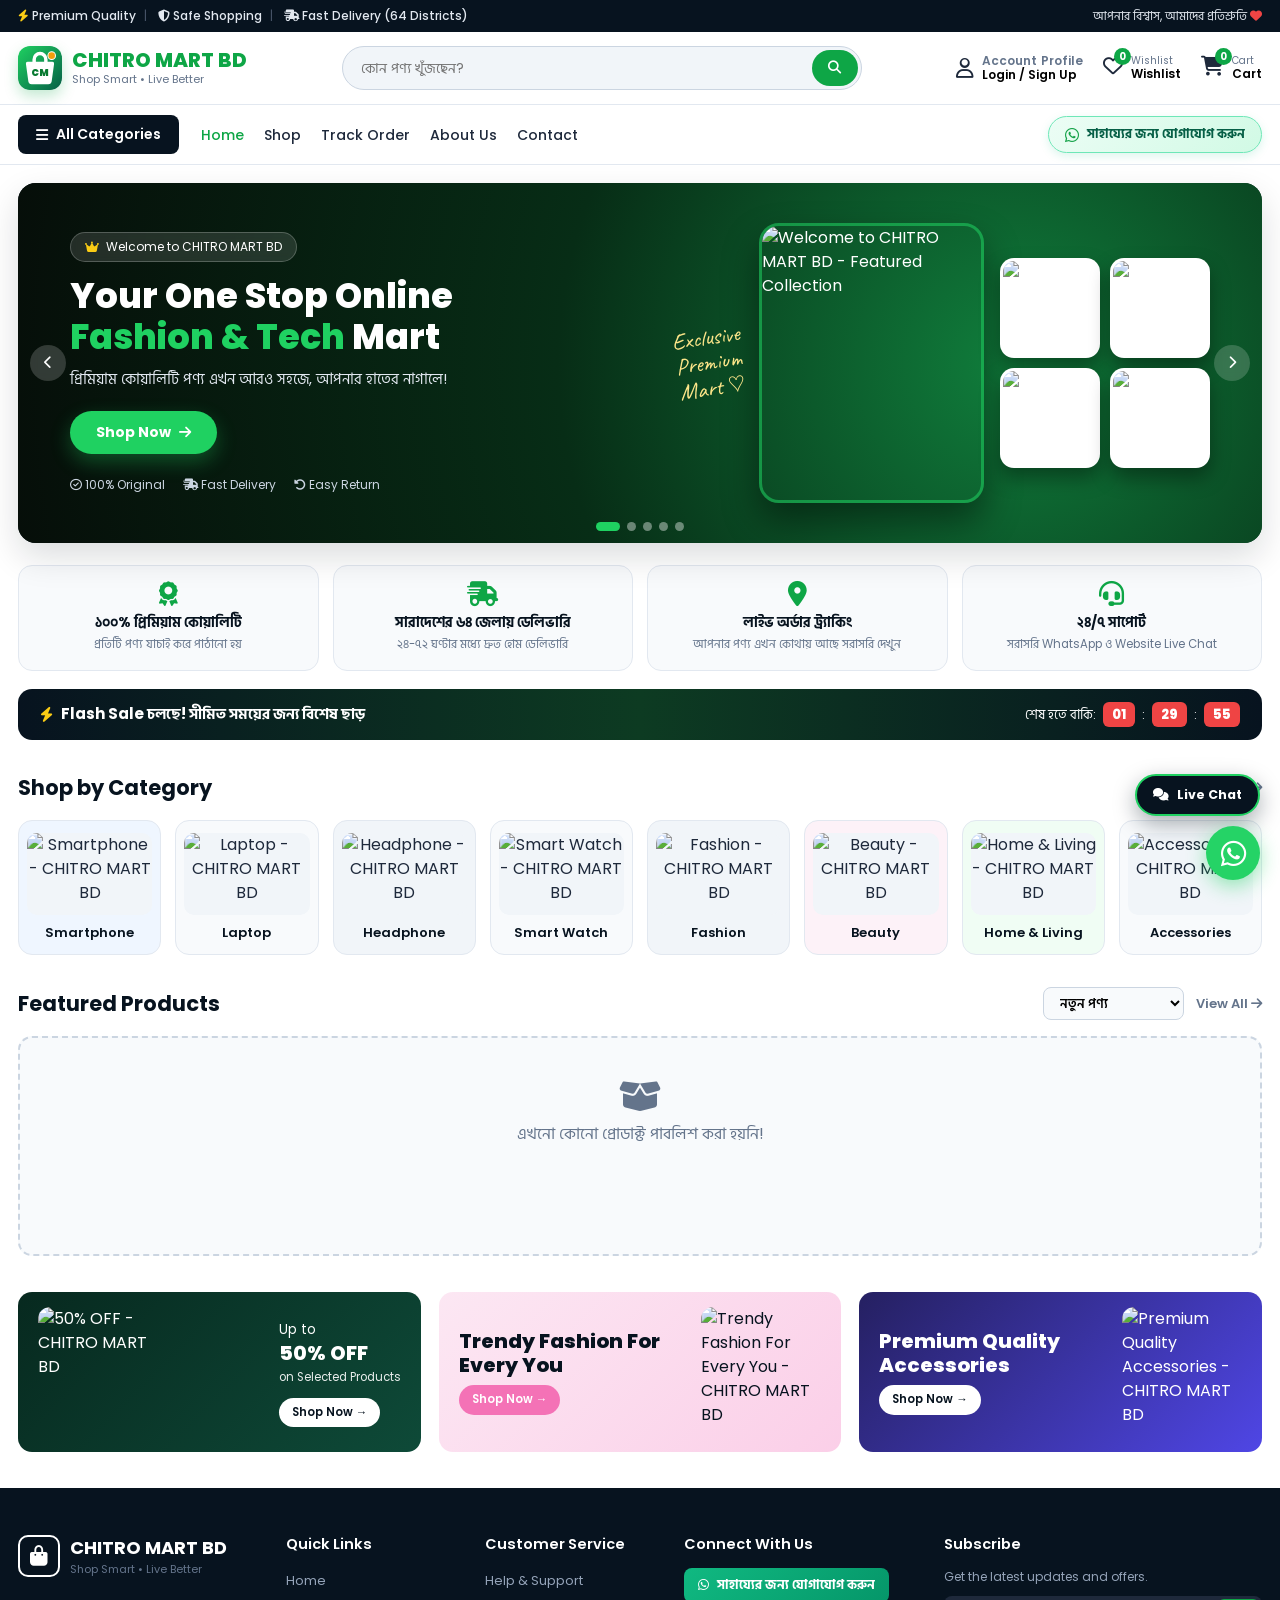
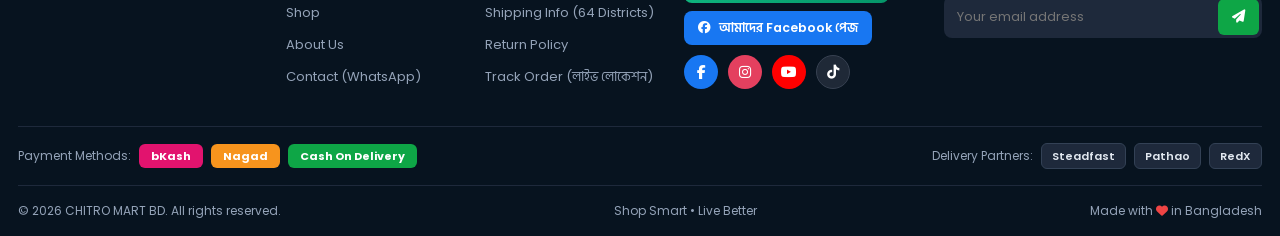
==== commit e77c8faa: "Update index.html" ====
--- a/index.html
+++ b/index.html
@@ -4959,194 +4959,21 @@
   if (currentUser) syncCurrentUserProfile();
 })();
 </script>
-<!-- ================= END PRO THEME, OTP SECURITY & EXTRA PROFILE UPGRADE ================= -->
-    <!-- CHITRO MART Premium Storefront Upgrade v3.5 (Paste right before </body>) -->
+    <!-- CHITRO MART Premium Storefront JS Upgrade v3.7 (Paste right before </body>) -->
 <style>
-    /* Premium Buttons, Cards & Smooth UI Enhancements */
-    html { scroll-behavior: smooth; }
-    button, .btn, a[class*="btn"], input[type="submit"] {
-        transition: transform .18s ease, box-shadow .22s ease, filter .18s ease, background .22s ease !important;
-    }
-    button:hover:not(:disabled), .btn:hover, a[class*="btn"]:hover {
-        transform: translateY(-1.5px);
-        box-shadow: 0 8px 20px rgba(14, 166, 70, 0.22);
-    }
-    button:active:not(:disabled) { transform: translateY(0) scale(.98); }
-
-    /* Card Hover Lift */
-    [class*="prod-card"], [class*="product-card"], [class*="cat-card"], [class*="category-card"] {
-        transition: transform .24s ease, box-shadow .24s ease, border-color .24s ease !important;
-    }
-    [class*="prod-card"]:hover, [class*="product-card"]:hover, [class*="cat-card"]:hover, [class*="category-card"]:hover {
-        transform: translateY(-4px);
-        box-shadow: 0 14px 30px rgba(7, 19, 31, 0.12) !important;
-    }
-
-    /* Account -> Profile Tag */
-    .cm-profile-tag {
-        display: inline-flex;
-        align-items: center;
-        gap: 3px;
-        margin-left: 5px;
-        padding: 1px 7px;
-        border-radius: 50px;
-        background: linear-gradient(135deg, #0ea646, #059669);
-        color: #fff !important;
-        font-size: 9.5px;
-        font-weight: 700;
-        letter-spacing: .3px;
-        vertical-align: middle;
-        box-shadow: 0 2px 8px rgba(14, 166, 70, 0.35);
-    }
-
-    /* Cart Delete Button */
-    .cm-cart-del-btn {
-        display: inline-flex !important;
-        align-items: center;
-        gap: 4px;
-        padding: 4px 9px !important;
-        margin-left: 6px;
-        border: 1px solid #fecaca !important;
-        border-radius: 7px !important;
-        background: #fee2e2 !important;
-        color: #dc2626 !important;
-        font-size: 11px !important;
-        font-weight: 700 !important;
-        cursor: pointer !important;
-        line-height: 1.2 !important;
-        flex-shrink: 0;
-    }
-    .cm-cart-del-btn:hover {
-        background: #ef4444 !important;
-        color: #fff !important;
-        box-shadow: 0 4px 12px rgba(239, 68, 68, 0.3) !important;
-    }
-
-    /* Live Chat Unread Badge & Preview Bubble */
-    .cm-chat-unread-badge {
-        position: absolute;
-        top: -7px;
-        right: -5px;
-        min-width: 22px;
-        height: 22px;
-        padding: 0 6px;
-        border-radius: 50px;
-        background: linear-gradient(135deg, #ef4444, #dc2626);
-        color: #fff;
-        font-size: 11px;
-        font-weight: 800;
-        display: inline-flex;
-        align-items: center;
-        justify-content: center;
-        border: 2px solid #fff;
-        box-shadow: 0 4px 12px rgba(239, 68, 68, 0.5);
-        animation: cmPulse 1.4s infinite;
-        z-index: 9999;
-        pointer-events: none;
-    }
-    .cm-chat-preview-pop {
-        position: fixed;
-        right: 20px;
-        bottom: 84px;
-        max-width: 280px;
-        background: #0f172a;
-        color: #f8fafc;
-        border: 1px solid rgba(16, 185, 129, 0.45);
-        border-radius: 14px;
-        padding: 10px 13px;
-        font-size: 12px;
-        line-height: 1.45;
-        box-shadow: 0 14px 34px rgba(0, 0, 0, 0.28);
-        z-index: 9998;
-        cursor: pointer;
-        animation: cmSlideUp .3s ease;
-    }
-    .cm-chat-preview-pop .cm-pop-head {
-        display: flex;
-        justify-content: space-between;
-        align-items: center;
-        gap: 8px;
-        font-size: 11px;
-        font-weight: 700;
-        color: #34d399;
-        margin-bottom: 3px;
-    }
-    .cm-chat-preview-close {
-        background: none;
-        border: none;
-        color: #94a3b8;
-        font-size: 14px;
-        cursor: pointer;
-        padding: 0 2px;
-        line-height: 1;
-    }
-
-    /* Scroll to Top & Social Proof Toast */
-    #cmScrollTopBtn {
-        position: fixed;
-        right: 22px;
-        bottom: 86px;
-        width: 42px;
-        height: 42px;
-        border-radius: 50%;
-        border: none;
-        background: linear-gradient(135deg, #0f172a, #1e293b);
-        color: #fff;
-        font-size: 16px;
-        cursor: pointer;
-        box-shadow: 0 8px 22px rgba(15, 23, 42, 0.3);
-        z-index: 9990;
-        display: none;
-        align-items: center;
-        justify-content: center;
-    }
-    #cmSocialProof {
-        position: fixed;
-        left: 18px;
-        bottom: 20px;
-        max-width: 290px;
-        background: rgba(255, 255, 255, 0.96);
-        backdrop-filter: blur(8px);
-        color: #0f172a;
-        border: 1px solid #cbd5e1;
-        border-left: 4px solid #0ea646;
-        border-radius: 12px;
-        padding: 9px 12px;
-        font-size: 11.5px;
-        box-shadow: 0 12px 28px rgba(0, 0, 0, 0.14);
-        z-index: 9985;
-        display: none;
-        align-items: center;
-        gap: 9px;
-        animation: cmSlideUp .35s ease;
-    }
-    .cm-mini-toast {
-        position: fixed;
-        bottom: 24px;
-        left: 50%;
-        transform: translateX(-50%);
-        background: #0f172a;
-        color: #fff;
-        padding: 9px 20px;
-        border-radius: 50px;
-        font-size: 12.5px;
-        font-weight: 600;
-        z-index: 99999;
-        box-shadow: 0 10px 26px rgba(0, 0, 0, 0.3);
-    }
-    @keyframes cmPulse { 0%, 100% { transform: scale(1); } 50% { transform: scale(1.14); } }
-    @keyframes cmSlideUp { from { opacity: 0; transform: translateY(14px); } to { opacity: 1; transform: translateY(0); } }
-    @media (max-width: 768px) {
-        #cmSocialProof { max-width: calc(100vw - 95px); left: 10px; bottom: 14px; font-size: 11px; }
-        .cm-chat-preview-pop { right: 12px; bottom: 78px; max-width: calc(100vw - 24px); }
-    }
+    .cm-cart-del-btn { align-self: center !important; width: auto !important; height: auto !important; padding: 6px 10px !important; }
 </style>
-
 <script>
 (function () {
     const FB_URL_SF = "https://chitro-mart-bd-default-rtdb.firebaseio.com";
     const VISIT_SESS_KEY = "cm_visit_log_key_v1";
+    const RECENT_KEY = "cm_recent_prods_v1";
     const escHtml = s => String(s || "").replace(/[&<>"']/g, m => ({ "&": "&amp;", "<": "&lt;", ">": "&gt;", '"': "&quot;", "'": "&#39;" }[m]));
+    const fmtNum = n => Number(n || 0).toLocaleString("en-IN");
+    const getFirstImg = p => (Array.isArray(p.images) && p.images[0]) ? p.images[0] : (p.image || "https://placehold.co/100x100/0f172a/f59e0b?text=Item");
+    const sleepMs = ms => new Promise(r => setTimeout(r, ms));
+
+    let cachedProducts = [];
 
     function miniToast(msg) {
         if (typeof showToast === "function") { showToast(msg); return; }
@@ -5188,136 +5015,454 @@
     }
 
     // ---------------------------------------------------------
-    // 2. Account -> Add "Profile" Pill Right Beside "Account"
+    // 2. Account -> "Profile" Badge Fix
     // ---------------------------------------------------------
     function addProfileTagBesideAccount() {
         try {
-            const candidates = document.querySelectorAll("header button, header a, header div, header span, .header button, .header a, .topbar button, .topbar a");
-            for (const el of candidates) {
-                if (el.querySelector(".cm-profile-tag")) return;
-                const txt = (el.textContent || "").trim();
-                if (/^Account\b/i.test(txt) && txt.length < 45 && el.children.length <= 2) {
-                    const tag = document.createElement("span");
-                    tag.className = "cm-profile-tag";
-                    tag.textContent = "Profile";
-                    // Place right after "Account" text node if possible, else append
-                    const walker = document.createTreeWalker(el, NodeFilter.SHOW_TEXT, null);
-                    let placed = false;
-                    while (walker.nextNode()) {
-                        const tn = walker.currentNode;
-                        if (/Account/i.test(tn.nodeValue || "")) {
-                            const spanWrap = document.createElement("span");
-                            spanWrap.appendChild(document.createTextNode(tn.nodeValue));
-                            spanWrap.appendChild(tag);
-                            tn.parentNode.replaceChild(spanWrap, tn);
-                            placed = true;
-                            break;
-                        }
-                    }
-                    if (!placed) el.appendChild(tag);
-                    el.title = "Account & Profile";
-                    break;
-                }
+            if (document.querySelector(".cm-profile-tag")) return;
+            const walker = document.createTreeWalker(document.body, NodeFilter.SHOW_TEXT, null);
+            while (walker.nextNode()) {
+                const tn = walker.currentNode;
+                const parent = tn.parentElement;
+                if (!parent || /^(SCRIPT|STYLE|NOSCRIPT|TEXTAREA|INPUT)$/i.test(parent.tagName)) continue;
+                const txt = (tn.nodeValue || "").trim();
+                if (!/^Account$/i.test(txt)) continue;
+
+                const rect = parent.getBoundingClientRect();
+                if (rect.width === 0 || rect.height === 0 || rect.top > 220) continue;
+                if (parent.querySelector(".cm-profile-tag")) return;
+
+                const tag = document.createElement("span");
+                tag.className = "cm-profile-tag";
+                tag.textContent = "Profile";
+
+                const wrap = document.createElement("span");
+                wrap.style.cssText = "display:inline-flex;align-items:center;gap:4px;";
+                wrap.appendChild(document.createTextNode(tn.nodeValue));
+                wrap.appendChild(tag);
+                tn.parentNode.replaceChild(wrap, tn);
+
+                const clickable = parent.closest("button, a, div");
+                if (clickable) clickable.title = "Account & Profile";
+                return;
             }
         } catch (e) {}
     }
 
     // ---------------------------------------------------------
-    // 3. Cart Delete Button Injector & Smart Item Removal
+    // 3. Live Search Bar Auto-Suggestion
     // ---------------------------------------------------------
-    function findCartStorageInfo() {
+    async function loadStoreProductsCache() {
         try {
-            for (let i = 0; i < localStorage.length; i++) {
-                const k = localStorage.key(i);
-                if (!k || k.includes("adm") || k.includes("visit")) continue;
-                const raw = localStorage.getItem(k);
-                if (raw && raw.startsWith("[")) {
-                    try {
-                        const arr = JSON.parse(raw);
-                        if (Array.isArray(arr) && (k.toLowerCase().includes("cart") || (arr[0] && arr[0].price !== undefined && (arr[0].name || arr[0].title)))) {
-                            return { key: k, arr };
-                        }
-                    } catch (e) {}
+            const r = await fetch(`${FB_URL_SF}/store/products.json?t=${Date.now()}`, { cache: "no-store" });
+            const d = await r.json();
+            if (d) cachedProducts = Array.isArray(d) ? d.filter(Boolean) : Object.values(d).filter(Boolean);
+        } catch (e) {}
+        if (!cachedProducts.length) {
+            try {
+                if (typeof products !== "undefined" && Array.isArray(products)) cachedProducts = products;
+                else if (typeof storeData !== "undefined" && Array.isArray(storeData.products)) cachedProducts = storeData.products;
+            } catch (e) {}
+        }
+    }
+
+    function openOrSearchProduct(prod, searchInp) {
+        saveRecentlyViewed(prod);
+        const prodCards = Array.from(document.querySelectorAll("[class*='prod'], [class*='product'], [onclick*='prod' i], [onclick*='detail' i], [onclick*='modal' i]"));
+        const targetCard = prodCards.find(c => {
+            if (c.closest("#cmSearchSuggest") || c.closest("#cmRecentlyViewed")) return false;
+            const t = (c.textContent || "").toLowerCase();
+            return prod.name && t.includes(prod.name.toLowerCase()) && /৳/.test(t);
+        });
+        if (targetCard) {
+            targetCard.scrollIntoView({ behavior: "smooth", block: "center" });
+            const clickTarget = targetCard.querySelector("img, h3, h4, a, button") || targetCard;
+            setTimeout(() => clickTarget.click(), 180);
+            return;
+        }
+        if (searchInp) {
+            searchInp.value = prod.name;
+            searchInp.dispatchEvent(new Event("input", { bubbles: true }));
+            searchInp.dispatchEvent(new Event("change", { bubbles: true }));
+            const wrap = searchInp.closest("form, div");
+            const sBtn = wrap ? wrap.querySelector("button") : null;
+            if (sBtn) sBtn.click();
+        }
+    }
+
+    function setupSearchAutoSuggest() {
+        const inp = document.querySelector("input[placeholder*='খুঁজছেন'], input[placeholder*='looking' i], input[type='search'], input[id*='search' i]");
+        if (!inp || inp.dataset.cmSugBound) return;
+        inp.dataset.cmSugBound = "1";
+        inp.setAttribute("autocomplete", "off");
+
+        let dd = document.getElementById("cmSearchSuggest");
+        if (!dd) {
+            dd = document.createElement("div");
+            dd.id = "cmSearchSuggest";
+            dd.className = "cm-search-suggest";
+            document.body.appendChild(dd);
+        }
+
+        let activeIdx = -1;
+        let currentMatches = [];
+
+        function positionDropdown() {
+            const rect = inp.getBoundingClientRect();
+            const width = Math.max(rect.width + 44, 300);
+            const left = Math.min(rect.left, window.innerWidth - width - 10);
+            dd.style.left = Math.max(10, left) + "px";
+            dd.style.top = (rect.bottom + 7) + "px";
+            dd.style.width = Math.min(width, window.innerWidth - 20) + "px";
+        }
+
+        function renderSuggestions() {
+            const q = inp.value.trim().toLowerCase();
+            if (!q) { dd.style.display = "none"; currentMatches = []; return; }
+            if (!cachedProducts.length) loadStoreProductsCache();
+
+            const words = q.split(/\s+/).filter(Boolean);
+            currentMatches = cachedProducts.filter(p => {
+                const hay = `${p.name || ""} ${p.sku || ""} ${p.category || ""} ${p.shortSpec || ""} ${p.sizes || ""}`.toLowerCase();
+                return words.every(w => hay.includes(w));
+            }).slice(0, 7);
+
+            positionDropdown();
+            activeIdx = -1;
+
+            if (!currentMatches.length) {
+                dd.innerHTML = `<div class="cm-sug-empty">😔 "<b>${escHtml(inp.value.trim())}</b>" নামে কোনো পণ্য পাওয়া যায়নি</div>`;
+                dd.style.display = "block";
+                return;
+            }
+
+            dd.innerHTML = `<div class="cm-sug-head"><span>🔍 প্রস্তাবিত পণ্য (${currentMatches.length})</span><span>ক্লিক করে দেখুন</span></div>` +
+                currentMatches.map((p, idx) => `
+                    <div class="cm-sug-item" data-idx="${idx}">
+                        <img src="${escHtml(getFirstImg(p))}" alt="">
+                        <div class="cm-sug-meta">
+                            <div class="cm-sug-name">${escHtml(p.name)}</div>
+                            <div class="cm-sug-sub">${escHtml(p.category || "General")}${p.sku ? " • SKU: " + escHtml(p.sku) : ""}${p.sizes ? " • " + escHtml(p.sizes) : ""}</div>
+                        </div>
+                        <div class="cm-sug-price">
+                            <b>৳${fmtNum(p.price)}</b>
+                            ${p.oldPrice ? `<del>৳${fmtNum(p.oldPrice)}</del>` : ""}
+                        </div>
+                    </div>
+                `).join("");
+
+            dd.querySelectorAll(".cm-sug-item").forEach(row => {
+                row.addEventListener("mousedown", ev => {
+                    ev.preventDefault();
+                    const p = currentMatches[Number(row.dataset.idx)];
+                    dd.style.display = "none";
+                    if (p) openOrSearchProduct(p, inp);
+                });
+            });
+            dd.style.display = "block";
+        }
+
+        inp.addEventListener("focus", () => {
+            if (!cachedProducts.length) loadStoreProductsCache().then(renderSuggestions);
+            else if (inp.value.trim()) renderSuggestions();
+        });
+        inp.addEventListener("input", renderSuggestions);
+
+        inp.addEventListener("keydown", ev => {
+            if (dd.style.display !== "block" || !currentMatches.length) return;
+            const items = dd.querySelectorAll(".cm-sug-item");
+            if (ev.key === "ArrowDown") {
+                ev.preventDefault();
+                activeIdx = (activeIdx + 1) % items.length;
+                items.forEach((it, i) => it.classList.toggle("active", i === activeIdx));
+            } else if (ev.key === "ArrowUp") {
+                ev.preventDefault();
+                activeIdx = (activeIdx - 1 + items.length) % items.length;
+                items.forEach((it, i) => it.classList.toggle("active", i === activeIdx));
+            } else if (ev.key === "Enter" && activeIdx > -1) {
+                ev.preventDefault();
+                const p = currentMatches[activeIdx];
+                dd.style.display = "none";
+                if (p) openOrSearchProduct(p, inp);
+            } else if (ev.key === "Escape") {
+                dd.style.display = "none";
+            }
+        });
+
+        document.addEventListener("click", ev => { if (ev.target !== inp && !dd.contains(ev.target)) dd.style.display = "none"; });
+        window.addEventListener("scroll", () => { if (dd.style.display === "block") positionDropdown(); }, { passive: true });
+        window.addEventListener("resize", () => { if (dd.style.display === "block") positionDropdown(); });
+    }
+
+    // ---------------------------------------------------------
+    // 4. Recently Viewed Products Strip
+    // ---------------------------------------------------------
+    function saveRecentlyViewed(prod) {
+        if (!prod || !prod.name) return;
+        try {
+            let list = JSON.parse(localStorage.getItem(RECENT_KEY) || "[]");
+            if (!Array.isArray(list)) list = [];
+            list = list.filter(x => x.name !== prod.name);
+            list.unshift({ id: prod.id || "", name: prod.name, price: prod.price, oldPrice: prod.oldPrice || null, image: getFirstImg(prod) });
+            localStorage.setItem(RECENT_KEY, JSON.stringify(list.slice(0, 6)));
+            renderRecentlyViewed();
+        } catch (e) {}
+    }
+
+    function renderRecentlyViewed() {
+        let list = [];
+        try { list = JSON.parse(localStorage.getItem(RECENT_KEY) || "[]"); } catch (e) {}
+        if (!Array.isArray(list) || !list.length) return;
+
+        let wrap = document.getElementById("cmRecentlyViewed");
+        if (!wrap) {
+            wrap = document.createElement("section");
+            wrap.id = "cmRecentlyViewed";
+            const footer = document.querySelector("footer");
+            if (footer && footer.parentNode) footer.parentNode.insertBefore(wrap, footer);
+            else document.body.appendChild(wrap);
+        }
+
+        wrap.innerHTML = `
+            <div class="cm-rv-head">
+                <span>🕒 আপনি সম্প্রতি দেখেছেন</span>
+                <button type="button" onclick="localStorage.removeItem('${RECENT_KEY}');document.getElementById('cmRecentlyViewed')?.remove()" style="background:none;border:none;color:#64748b;font-size:11.5px;cursor:pointer">মুছুন</button>
+            </div>
+            <div class="cm-rv-strip">
+                ${list.map((p, i) => `
+                    <div class="cm-rv-card" data-rv="${i}">
+                        <img src="${escHtml(p.image)}" alt="">
+                        <div class="cm-rv-title">${escHtml(p.name)}</div>
+                        <div class="cm-rv-price">৳${fmtNum(p.price)} ${p.oldPrice ? `<del style="color:#94a3b8;font-size:10.5px;font-weight:400">৳${fmtNum(p.oldPrice)}</del>` : ""}</div>
+                    </div>
+                `).join("")}
+            </div>
+        `;
+        wrap.querySelectorAll(".cm-rv-card").forEach(card => {
+            card.onclick = () => {
+                const p = list[Number(card.dataset.rv)];
+                const searchInp = document.querySelector("input[placeholder*='খুঁজছেন'], input[placeholder*='looking' i], input[type='search']");
+                if (p) openOrSearchProduct(p, searchInp);
+            };
+        });
+    }
+
+    function hookProductClicksForRecent() {
+        document.addEventListener("click", e => {
+            if (e.target.closest("#cmSearchSuggest") || e.target.closest("#cmRecentlyViewed")) return;
+            const card = e.target.closest("[class*='prod'], [class*='product']");
+            if (!card || !/৳/.test(card.textContent || "") || !cachedProducts.length) return;
+            const txt = (card.textContent || "").toLowerCase();
+            const found = cachedProducts.find(p => p.name && txt.includes(p.name.toLowerCase()));
+            if (found) saveRecentlyViewed(found);
+        });
+    }
+
+    // ---------------------------------------------------------
+    // 5. PERSISTENT CART DELETE (Fixed: Never deletes summary row + Persists on refresh!)
+    // ---------------------------------------------------------
+    const SUMMARY_SKIP_RE = /পণ্যের মূল্য|ডেলিভারি|সর্বমোট|মোট টাকা|Subtotal|Total Payable|Grand Total|Delivery Charge|Discount|কুপন/i;
+
+    function isActualCartItemRow(row) {
+        const txt = (row.textContent || "").trim();
+        if (!/৳/.test(txt) || SUMMARY_SKIP_RE.test(txt)) return false;
+        const hasImg = !!row.querySelector("img");
+        const hasQtyBtns = Array.from(row.querySelectorAll("button")).some(b => {
+            const bt = (b.textContent || "").trim();
+            return bt === "-" || bt === "+" || bt === "−";
+        });
+        return hasImg || hasQtyBtns || /\bx\s*\d+/i.test(txt);
+    }
+
+    function cleanItemTitleForMatch(txt) {
+        return String(txt || "")
+            .replace(/৳[\d,.\s]+/g, " ")
+            .replace(/\bx\s*\d+/gi, " ")
+            .replace(/\((S|M|L|XL|XXL|XXXL|\d+)\)/gi, " ")
+            .replace(/[-–—]/g, " ")
+            .replace(/মুছুন/g, " ")
+            .replace(/\s+/g, " ")
+            .trim()
+            .toLowerCase();
+    }
+
+    function findMatchingItemIndex(arr, rowCleanText, fallbackIdx) {
+        if (!Array.isArray(arr) || !arr.length) return -1;
+        let idx = arr.findIndex(it => {
+            if (!it || typeof it !== "object") return false;
+            const nm = String(it.name || it.title || it.productName || "").replace(/[-–—]/g, " ").replace(/\s+/g, " ").trim().toLowerCase();
+            return nm && (rowCleanText.includes(nm) || nm.includes(rowCleanText.slice(0, 18)));
+        });
+        if (idx < 0 && fallbackIdx >= 0 && fallbackIdx < arr.length) idx = fallbackIdx;
+        return idx;
+    }
+
+    function findAllCartArraysInStorage() {
+        const matches = [];
+        for (const store of [localStorage, sessionStorage]) {
+            try {
+                for (let i = 0; i < store.length; i++) {
+                    const k = store.key(i);
+                    if (!k || k.includes("adm") || k.includes("visit") || k === RECENT_KEY) continue;
+                    const raw = store.getItem(k);
+                    if (!raw) continue;
+                    if (raw.startsWith("[")) {
+                        try {
+                            const arr = JSON.parse(raw);
+                            if (Array.isArray(arr) && arr.length > 0 && typeof arr[0] === "object" && (
+                                /cart/i.test(k) || arr[0].qty !== undefined || arr[0].quantity !== undefined || arr[0].price !== undefined
+                            )) {
+                                matches.push({ store, key: k, type: "array", data: arr });
+                            }
+                        } catch (e) {}
+                    } else if (raw.startsWith("{")) {
+                        try {
+                            const obj = JSON.parse(raw);
+                            if (obj && typeof obj === "object" && Array.isArray(obj.cart) && obj.cart.length > 0) {
+                                matches.push({ store, key: k, type: "obj_cart", data: obj });
+                            }
+                        } catch (e) {}
+                    }
                 }
-            }
-        } catch (e) {}
-        return null;
+            } catch (e) {}
+        }
+        return matches;
     }
 
     function refreshPageCartUI() {
-        const fns = ["renderCart", "updateCart", "updateCartUI", "drawCart", "loadCart", "showCartItems", "syncCart"];
-        for (const fn of fns) {
+        ["saveCart", "syncCart", "renderCart", "renderCartItems", "saveAndRenderCart", "updateCart", "updateCartUI", "updateCartCount", "drawCart", "loadCart", "showCartItems", "calcCart"].forEach(fn => {
             try { if (typeof window[fn] === "function") window[fn](); } catch (e) {}
-        }
-    }
-
-    function removeCartItemByRow(rowEl, rowIndex) {
-        // First try existing remove button inside row if present
+        });
+    }
+
+    async function syncFirebaseCartDeletion(rowCleanText, fallbackIdx) {
+        const cust = detectCustomer();
+        if (!cust.phone) return;
+        const paths = [`users/${cust.phone}/cart`, `carts/${cust.phone}`];
+        for (const p of paths) {
+            try {
+                const r = await fetch(`${FB_URL_SF}/${p}.json?t=${Date.now()}`, { cache: "no-store" });
+                const d = await r.json();
+                if (!d) continue;
+                if (Array.isArray(d)) {
+                    const idx = findMatchingItemIndex(d, rowCleanText, fallbackIdx);
+                    if (idx > -1) {
+                        d.splice(idx, 1);
+                        await fetch(`${FB_URL_SF}/${p}.json`, { method: "PUT", headers: { "Content-Type": "application/json" }, body: JSON.stringify(d) });
+                    }
+                } else if (typeof d === "object") {
+                    const entries = Object.entries(d);
+                    const arr = entries.map(([, v]) => v);
+                    const idx = findMatchingItemIndex(arr, rowCleanText, fallbackIdx);
+                    if (idx > -1 && entries[idx]) {
+                        await fetch(`${FB_URL_SF}/${p}/${entries[idx][0]}.json`, { method: "DELETE" });
+                    }
+                }
+            } catch (e) {}
+        }
+    }
+
+    async function removeCartItemByRow(rowEl, rowIndex) {
+        const rowClean = cleanItemTitleForMatch(rowEl.textContent || "");
+
+        // Step 1: Try existing native delete button if one existed
         const existingBtn = rowEl.querySelector("button[onclick*='remove'], button[onclick*='del'], button[onclick*='Remove'], button[onclick*='Del']");
         if (existingBtn && !existingBtn.classList.contains("cm-cart-del-btn")) {
             existingBtn.click();
-            miniToast("পণ্যটি কার্ট থেকে মুছে ফেলা হয়েছে");
+            await syncFirebaseCartDeletion(rowClean, rowIndex);
+            miniToast("পণ্যটি কার্ট থেকে স্থায়ীভাবে মুছে ফেলা হয়েছে");
             return;
         }
 
-        // Otherwise remove safely from global cart variable and/or localStorage
-        const rowText = (rowEl.textContent || "").toLowerCase();
-        let removed = false;
-
+        // Step 2: Try clicking site's native [-] button until item disappears (handles native state + storage)
+        const findSameRowInCart = () => {
+            const rows = Array.from(document.querySelectorAll("[id*='cart' i] *, [class*='cart' i] *")).filter(el => el.dataset && el.dataset.cmCartEnhanced === "1");
+            return rows.find(r => cleanItemTitleForMatch(r.textContent || "") === rowClean) || (rowEl.isConnected ? rowEl : null);
+        };
+
+        for (let attempt = 0; attempt < 15; attempt++) {
+            const curRow = findSameRowInCart();
+            if (!curRow) {
+                await syncFirebaseCartDeletion(rowClean, rowIndex);
+                miniToast("পণ্যটি কার্ট থেকে মুছে ফেলা হয়েছে");
+                return;
+            }
+            const minusBtn = Array.from(curRow.querySelectorAll("button")).find(b => {
+                const bt = (b.textContent || "").trim();
+                return bt === "-" || bt === "−";
+            });
+            if (!minusBtn) break;
+
+            const beforeTxt = curRow.textContent;
+            minusBtn.click();
+            await sleepMs(75);
+            const afterRow = findSameRowInCart();
+            if (!afterRow) {
+                await syncFirebaseCartDeletion(rowClean, rowIndex);
+                miniToast("পণ্যটি কার্ট থেকে মুছে ফেলা হয়েছে");
+                return;
+            }
+            // If clicking [-] did not reduce qty or remove row, break out to deep storage removal
+            if (afterRow.textContent === beforeTxt) break;
+        }
+
+        // Step 3: Deep removal from ALL global cart variables, ALL localStorage/sessionStorage keys, and Firebase
+        let removedAny = false;
+        const globalNames = ["cart", "myCart", "cartItems", "shoppingCart", "userCart"];
+        for (const gName of globalNames) {
+            try {
+                if (typeof window[gName] !== "undefined" && Array.isArray(window[gName]) && window[gName].length > 0) {
+                    const idx = findMatchingItemIndex(window[gName], rowClean, rowIndex);
+                    if (idx > -1) { window[gName].splice(idx, 1); removedAny = true; }
+                }
+            } catch (e) {}
+        }
         try {
             if (typeof cart !== "undefined" && Array.isArray(cart) && cart.length > 0) {
-                let idx = cart.findIndex(it => it && it.name && rowText.includes(String(it.name).toLowerCase()));
-                if (idx < 0 && rowIndex >= 0 && rowIndex < cart.length) idx = rowIndex;
+                const idx = findMatchingItemIndex(cart, rowClean, rowIndex);
+                if (idx > -1) { cart.splice(idx, 1); removedAny = true; }
+            }
+        } catch (e) {}
+
+        const storageHits = findAllCartArraysInStorage();
+        for (const hit of storageHits) {
+            if (hit.type === "array") {
+                const idx = findMatchingItemIndex(hit.data, rowClean, rowIndex);
                 if (idx > -1) {
-                    cart.splice(idx, 1);
-                    removed = true;
+                    hit.data.splice(idx, 1);
+                    hit.store.setItem(hit.key, JSON.stringify(hit.data));
+                    removedAny = true;
+                }
+            } else if (hit.type === "obj_cart") {
+                const idx = findMatchingItemIndex(hit.data.cart, rowClean, rowIndex);
+                if (idx > -1) {
+                    hit.data.cart.splice(idx, 1);
+                    hit.store.setItem(hit.key, JSON.stringify(hit.data));
+                    removedAny = true;
                 }
             }
-        } catch (e) {}
-
-        const st = findCartStorageInfo();
-        if (st && st.arr.length > 0) {
-            let idx = st.arr.findIndex(it => it && it.name && rowText.includes(String(it.name).toLowerCase()));
-            if (idx < 0 && rowIndex >= 0 && rowIndex < st.arr.length) idx = rowIndex;
-            if (idx > -1) {
-                st.arr.splice(idx, 1);
-                localStorage.setItem(st.key, JSON.stringify(st.arr));
-                removed = true;
-            }
-        }
-
-        if (removed) {
-            refreshPageCartUI();
-            if (!rowEl.isConnected) { miniToast("পণ্যটি কার্ট থেকে মুছে ফেলা হয়েছে"); return; }
-            rowEl.remove();
-            miniToast("পণ্যটি কার্ট থেকে মুছে ফেলা হয়েছে");
-        } else {
-            // Last fallback: click '-' button until item disappears
-            const minusBtn = Array.from(rowEl.querySelectorAll("button")).find(b => (b.textContent || "").trim() === "-");
-            if (minusBtn) {
-                for (let t = 0; t < 20; t++) {
-                    if (!rowEl.isConnected) break;
-                    minusBtn.click();
-                }
-                miniToast("পণ্যটি কার্ট থেকে মুছে ফেলা হয়েছে");
-            }
-        }
+        }
+
+        await syncFirebaseCartDeletion(rowClean, rowIndex);
+        refreshPageCartUI();
+
+        if (rowEl.isConnected) rowEl.remove();
+        miniToast(removedAny ? "পণ্যটি কার্ট থেকে স্থায়ীভাবে মুছে ফেলা হয়েছে" : "পণ্যটি কার্ট থেকে সরানো হয়েছে");
     }
 
     function enhanceCartRows() {
         try {
             const containers = document.querySelectorAll("[id*='cart' i], [class*='cart' i]");
             for (const box of containers) {
-                // Skip tiny header cart counter pill
                 if (box.tagName === "BUTTON" || box.tagName === "A" || box.offsetHeight < 100) continue;
-                const rows = box.querySelectorAll("[class*='item'], [class*='row'], li, .cart-row, .c-item");
-                const targetRows = rows.length ? rows : Array.from(box.children).filter(c => /৳/.test(c.textContent || "") && c.querySelector("button"));
-                let idx = 0;
-                for (const row of targetRows) {
-                    if (!/৳/.test(row.textContent || "") || row.dataset.cmCartEnhanced) { idx++; continue; }
+                const rows = Array.from(box.querySelectorAll("[class*='item'], [class*='row'], li, .cart-row, .c-item"));
+                const candidates = rows.length ? rows : Array.from(box.children);
+                let itemIdx = 0;
+                for (const row of candidates) {
+                    if (!isActualCartItemRow(row)) continue;
+                    if (row.dataset.cmCartEnhanced) { itemIdx++; continue; }
                     row.dataset.cmCartEnhanced = "1";
 
-                    // Style existing delete/trash button if found, or inject a brand new Delete button
                     const oldDel = Array.from(row.querySelectorAll("button")).find(b =>
                         /remove|del|trash|×|✕/i.test((b.getAttribute("onclick") || "") + " " + b.innerHTML + " " + (b.title || ""))
                     );
@@ -5329,7 +5474,7 @@
                         delBtn.type = "button";
                         delBtn.className = "cm-cart-del-btn";
                         delBtn.innerHTML = '<i class="fa-solid fa-trash"></i> মুছুন';
-                        const capturedIdx = idx;
+                        const capturedIdx = itemIdx;
                         delBtn.onclick = e => {
                             e.preventDefault();
                             e.stopPropagation();
@@ -5337,14 +5482,14 @@
                         };
                         row.appendChild(delBtn);
                     }
-                    idx++;
+                    itemIdx++;
                 }
             }
         } catch (e) {}
     }
 
     // ---------------------------------------------------------
-    // 4. Live Chat Admin Unread Message Detector (Homepage Alert)
+    // 6. Live Chat Admin Unread Message Alert
     // ---------------------------------------------------------
     let chatBtnRef = null, latestUnreadCount = 0, latestChatId = "";
 
@@ -5371,9 +5516,8 @@
 
     function markClientChatRead() {
         if (latestChatId && latestUnreadCount >= 0) {
-            const totalKey = "cm_seen_adm_cnt_" + latestChatId;
             const currentTotal = Number(sessionStorage.getItem("cm_cur_adm_cnt_" + latestChatId) || 0);
-            localStorage.setItem(totalKey, String(currentTotal));
+            localStorage.setItem("cm_seen_adm_cnt_" + latestChatId, String(currentTotal));
         }
         document.querySelectorAll(".cm-chat-unread-badge, .cm-chat-preview-pop").forEach(e => e.remove());
         document.title = document.title.replace(/^\(\d+\)\s*/, "");
@@ -5382,7 +5526,6 @@
     async function checkAdminChatMessages() {
         const cust = detectCustomer();
         let chatObj = null;
-
         try {
             if (cust.chatId) {
                 const r = await fetch(`${FB_URL_SF}/chats/${encodeURIComponent(cust.chatId)}.json?t=${Date.now()}`, { cache: "no-store" });
@@ -5399,8 +5542,7 @@
         const cid = chatObj.id || cust.chatId;
         latestChatId = cid;
 
-        const msgs = Object.values(chatObj.messages || {});
-        const admMsgs = msgs.filter(m => m && m.sender === "admin");
+        const admMsgs = Object.values(chatObj.messages || {}).filter(m => m && m.sender === "admin");
         const admCount = admMsgs.length;
         sessionStorage.setItem("cm_cur_adm_cnt_" + cid, String(admCount));
 
@@ -5408,30 +5550,19 @@
         const unread = Math.max(0, admCount - seenCount);
         latestUnreadCount = unread;
 
-        // If chat modal/box is currently open on screen, auto-mark as read
         const chatBoxOpen = Array.from(document.querySelectorAll("[id*='chat' i], [class*='chat' i]")).some(el =>
             el !== chatBtnRef && el.offsetHeight > 180 && /send|পাঠান|লিখুন/i.test(el.textContent || "")
         );
-        if (chatBoxOpen && unread > 0) {
-            markClientChatRead();
-            return;
-        }
+        if (chatBoxOpen && unread > 0) { markClientChatRead(); return; }
 
         const btn = findLiveChatTrigger();
         if (!btn) return;
 
         let badge = btn.querySelector(".cm-chat-unread-badge");
         if (unread > 0) {
-            if (!badge) {
-                badge = document.createElement("span");
-                badge.className = "cm-chat-unread-badge";
-                btn.appendChild(badge);
-            }
+            if (!badge) { badge = document.createElement("span"); badge.className = "cm-chat-unread-badge"; btn.appendChild(badge); }
             badge.textContent = unread > 9 ? "9+" : String(unread);
-
-            if (!/^\(\d+\)/.test(document.title)) {
-                document.title = `(${unread}) ${document.title}`;
-            }
+            if (!/^\(\d+\)/.test(document.title)) document.title = `(${unread}) ${document.title}`;
 
             const lastAdm = admMsgs[admMsgs.length - 1];
             const dismissKey = "cm_pop_dismiss_" + cid + "_" + admCount;
@@ -5446,16 +5577,8 @@
                     <div>${escHtml(String(lastAdm.text || "").slice(0, 95))}${String(lastAdm.text || "").length > 95 ? "..." : ""}</div>
                     <small style="display:block;margin-top:4px;color:#94a3b8;font-size:10px">উত্তর দেখতে এখানে ক্লিক করুন</small>
                 `;
-                pop.querySelector(".cm-chat-preview-close").onclick = ev => {
-                    ev.stopPropagation();
-                    sessionStorage.setItem(dismissKey, "1");
-                    pop.remove();
-                };
-                pop.onclick = () => {
-                    pop.remove();
-                    btn.click();
-                    markClientChatRead();
-                };
+                pop.querySelector(".cm-chat-preview-close").onclick = ev => { ev.stopPropagation(); sessionStorage.setItem(dismissKey, "1"); pop.remove(); };
+                pop.onclick = () => { pop.remove(); btn.click(); markClientChatRead(); };
                 document.body.appendChild(pop);
             }
         } else {
@@ -5465,7 +5588,7 @@
     }
 
     // ---------------------------------------------------------
-    // 5. Auto Visitor Tracker (Synced with Admin Visitor Logs)
+    // 7. Auto Visitor Tracker, Scroll-to-Top, Social Proof & Coupon Guard
     // ---------------------------------------------------------
     function detectDevice() {
         const ua = navigator.userAgent || "";
@@ -5479,9 +5602,7 @@
         try {
             const r = await fetch("https://ipwho.is/");
             const d = await r.json();
-            if (d && d.success !== false) {
-                return { location: [d.city, d.region, d.country].filter(Boolean).join(", ") || "Bangladesh", ip: d.ip || "" };
-            }
+            if (d && d.success !== false) return { location: [d.city, d.region, d.country].filter(Boolean).join(", ") || "Bangladesh", ip: d.ip || "" };
         } catch (e) {}
         try {
             const r2 = await fetch("https://get.geojs.io/v1/ip/geo.json");
@@ -5506,32 +5627,22 @@
         const dev = detectDevice();
         const geo = await fetchGeo();
         const now = new Date();
-        const payload = {
-            name: user.name,
-            phone: user.phone,
-            location: geo.location,
-            ip: geo.ip,
-            device: dev.full,
-            deviceShort: dev.short,
-            page: (location.pathname + location.hash) || "/",
-            ts: now.getTime(),
-            dateIso: now.toISOString().slice(0, 10),
-            dateText: now.toLocaleDateString("bn-BD"),
-            timeText: now.toLocaleTimeString("bn-BD", { hour: "2-digit", minute: "2-digit", second: "2-digit" })
-        };
         try {
             const res = await fetch(`${FB_URL_SF}/visitorLogs.json`, {
                 method: "POST", headers: { "Content-Type": "application/json" },
-                body: JSON.stringify(payload)
+                body: JSON.stringify({
+                    name: user.name, phone: user.phone, location: geo.location, ip: geo.ip,
+                    device: dev.full, deviceShort: dev.short, page: (location.pathname + location.hash) || "/",
+                    ts: now.getTime(), dateIso: now.toISOString().slice(0, 10),
+                    dateText: now.toLocaleDateString("bn-BD"),
+                    timeText: now.toLocaleTimeString("bn-BD", { hour: "2-digit", minute: "2-digit", second: "2-digit" })
+                })
             });
             const data = await res.json();
             if (data && data.name) sessionStorage.setItem(VISIT_SESS_KEY, data.name);
         } catch (e) {}
     }
 
-    // ---------------------------------------------------------
-    // 6. Live Social Proof Popup + Scroll-to-Top + Network Alert
-    // ---------------------------------------------------------
     function setupScrollToTop() {
         if (document.getElementById("cmScrollTopBtn")) return;
         const btn = document.createElement("button");
@@ -5541,9 +5652,7 @@
         btn.innerHTML = '<i class="fa-solid fa-arrow-up"></i>';
         btn.onclick = () => window.scrollTo({ top: 0, behavior: "smooth" });
         document.body.appendChild(btn);
-        window.addEventListener("scroll", () => {
-            btn.style.display = window.scrollY > 360 ? "flex" : "none";
-        }, { passive: true });
+        window.addEventListener("scroll", () => { btn.style.display = window.scrollY > 360 ? "flex" : "none"; }, { passive: true });
     }
 
     async function startSocialProof() {
@@ -5559,44 +5668,32 @@
         box.id = "cmSocialProof";
         document.body.appendChild(box);
         let idx = 0;
-
         const showNext = () => {
             if (sessionStorage.getItem("cm_sp_muted") === "1") return;
-            const o = orders[idx % orders.length];
-            idx++;
+            const o = orders[idx % orders.length]; idx++;
             const city = escHtml(o.area || "বাংলাদেশ");
             const firstItem = escHtml(String(o.items || "প্রিমিয়াম পণ্য").split(",")[0].slice(0, 38));
             box.innerHTML = `
                 <div style="width:34px;height:34px;border-radius:9px;background:#dcfce7;color:#15803d;display:flex;align-items:center;justify-content:center;flex-shrink:0"><i class="fa-solid fa-bag-shopping"></i></div>
-                <div style="flex:1;min-width:0">
-                    <b>${city}</b> থেকে একজন কাস্টমার<br>
-                    <span style="color:#0ea646;font-weight:600">${firstItem}</span> অর্ডার করেছেন ✓
-                </div>
+                <div style="flex:1;min-width:0"><b>${city}</b> থেকে একজন কাস্টমার<br><span style="color:#0ea646;font-weight:600">${firstItem}</span> অর্ডার করেছেন ✓</div>
                 <button type="button" onclick="sessionStorage.setItem('cm_sp_muted','1');this.parentElement.remove()" style="background:none;border:none;color:#94a3b8;font-size:15px;cursor:pointer">&times;</button>
             `;
             box.style.display = "flex";
             setTimeout(() => { if (box.isConnected) box.style.display = "none"; }, 5500);
         };
-
         setTimeout(showNext, 5000);
         setInterval(showNext, 26000);
     }
 
-    // ---------------------------------------------------------
-    // 7. Conditional Coupon Guard (Min Qty & Min Order Amount)
-    // ---------------------------------------------------------
     function setupConditionalCouponGuard() {
         document.addEventListener("click", async e => {
             const btn = e.target.closest("button");
             if (!btn || btn.dataset.cmBypassCoupon) return;
-            const txt = (btn.textContent || "").trim();
-            if (!/apply|কুপন|প্রয়োগ/i.test(txt)) return;
-
+            if (!/apply|কুপন|প্রয়োগ/i.test((btn.textContent || "").trim())) return;
             const container = btn.closest("div, form, section");
             const inp = container ? container.querySelector("input[type='text']") : null;
             if (!inp || !inp.value.trim()) return;
             const enteredCode = inp.value.trim().toUpperCase();
-
             try {
                 const r = await fetch(`${FB_URL_SF}/store/coupons.json?t=${Date.now()}`, { cache: "no-store" });
                 const list = await r.json();
@@ -5604,9 +5701,8 @@
                 const cp = coupons.find(c => c && String(c.code || "").toUpperCase() === enteredCode);
                 if (!cp || (!Number(cp.minQty) && !Number(cp.minAmount))) return;
 
-                // Read cart totals
-                const st = findCartStorageInfo();
-                let arr = st ? st.arr : [];
+                const hits = findAllCartArraysInStorage();
+                let arr = hits[0] ? (hits[0].type === "array" ? hits[0].data : hits[0].data.cart) : [];
                 if (!arr.length && typeof cart !== "undefined" && Array.isArray(cart)) arr = cart;
                 const totalQty = arr.reduce((s, it) => s + Number(it.qty || it.quantity || 1), 0);
                 const subtotal = arr.reduce((s, it) => s + (Number(it.price || 0) * Number(it.qty || it.quantity || 1)), 0);
@@ -5618,28 +5714,26 @@
                 }
                 if (Number(cp.minAmount) > 0 && subtotal < Number(cp.minAmount)) {
                     e.preventDefault(); e.stopImmediatePropagation();
-                    miniToast(`⚠️ "${enteredCode}" কুপন ব্যবহার করতে কমপক্ষে ৳${Number(cp.minAmount).toLocaleString("en-IN")} টাকার অর্ডার লাগবে!`);
+                    miniToast(`⚠️ "${enteredCode}" কুপন ব্যবহার করতে কমপক্ষে ৳${fmtNum(cp.minAmount)} টাকার অর্ডার লাগবে!`);
                     return;
                 }
             } catch (err) {}
         }, true);
     }
 
-    // ---------------------------------------------------------
-    // Boot Everything Safely
-    // ---------------------------------------------------------
-    let cartObsTimer = null;
+    let obsTimer = null;
     const obs = new MutationObserver(() => {
-        clearTimeout(cartObsTimer);
-        cartObsTimer = setTimeout(() => {
-            addProfileTagBesideAccount();
-            enhanceCartRows();
-        }, 120);
+        clearTimeout(obsTimer);
+        obsTimer = setTimeout(() => { addProfileTagBesideAccount(); enhanceCartRows(); }, 120);
     });
 
     window.addEventListener("load", () => {
+        loadStoreProductsCache();
         addProfileTagBesideAccount();
         enhanceCartRows();
+        setupSearchAutoSuggest();
+        renderRecentlyViewed();
+        hookProductClicksForRecent();
         setupScrollToTop();
         setupConditionalCouponGuard();
         obs.observe(document.body, { childList: true, subtree: true });
@@ -5649,16 +5743,14 @@
         setTimeout(startSocialProof, 3000);
 
         setInterval(checkAdminChatMessages, 7000);
-        setInterval(() => {
-            addProfileTagBesideAccount();
-            logStoreVisit();
-        }, 10000);
+        setInterval(() => { addProfileTagBesideAccount(); logStoreVisit(); }, 10000);
+        setInterval(loadStoreProductsCache, 60000);
 
         window.addEventListener("offline", () => miniToast("⚠️ ইন্টারনেট সংযোগ বিচ্ছিন্ন হয়েছে!"));
         window.addEventListener("online", () => miniToast("✅ ইন্টারনেট পুনরায় সংযুক্ত হয়েছে"));
     });
 })();
 </script>
-</body>
+ </body>
 </html>
  
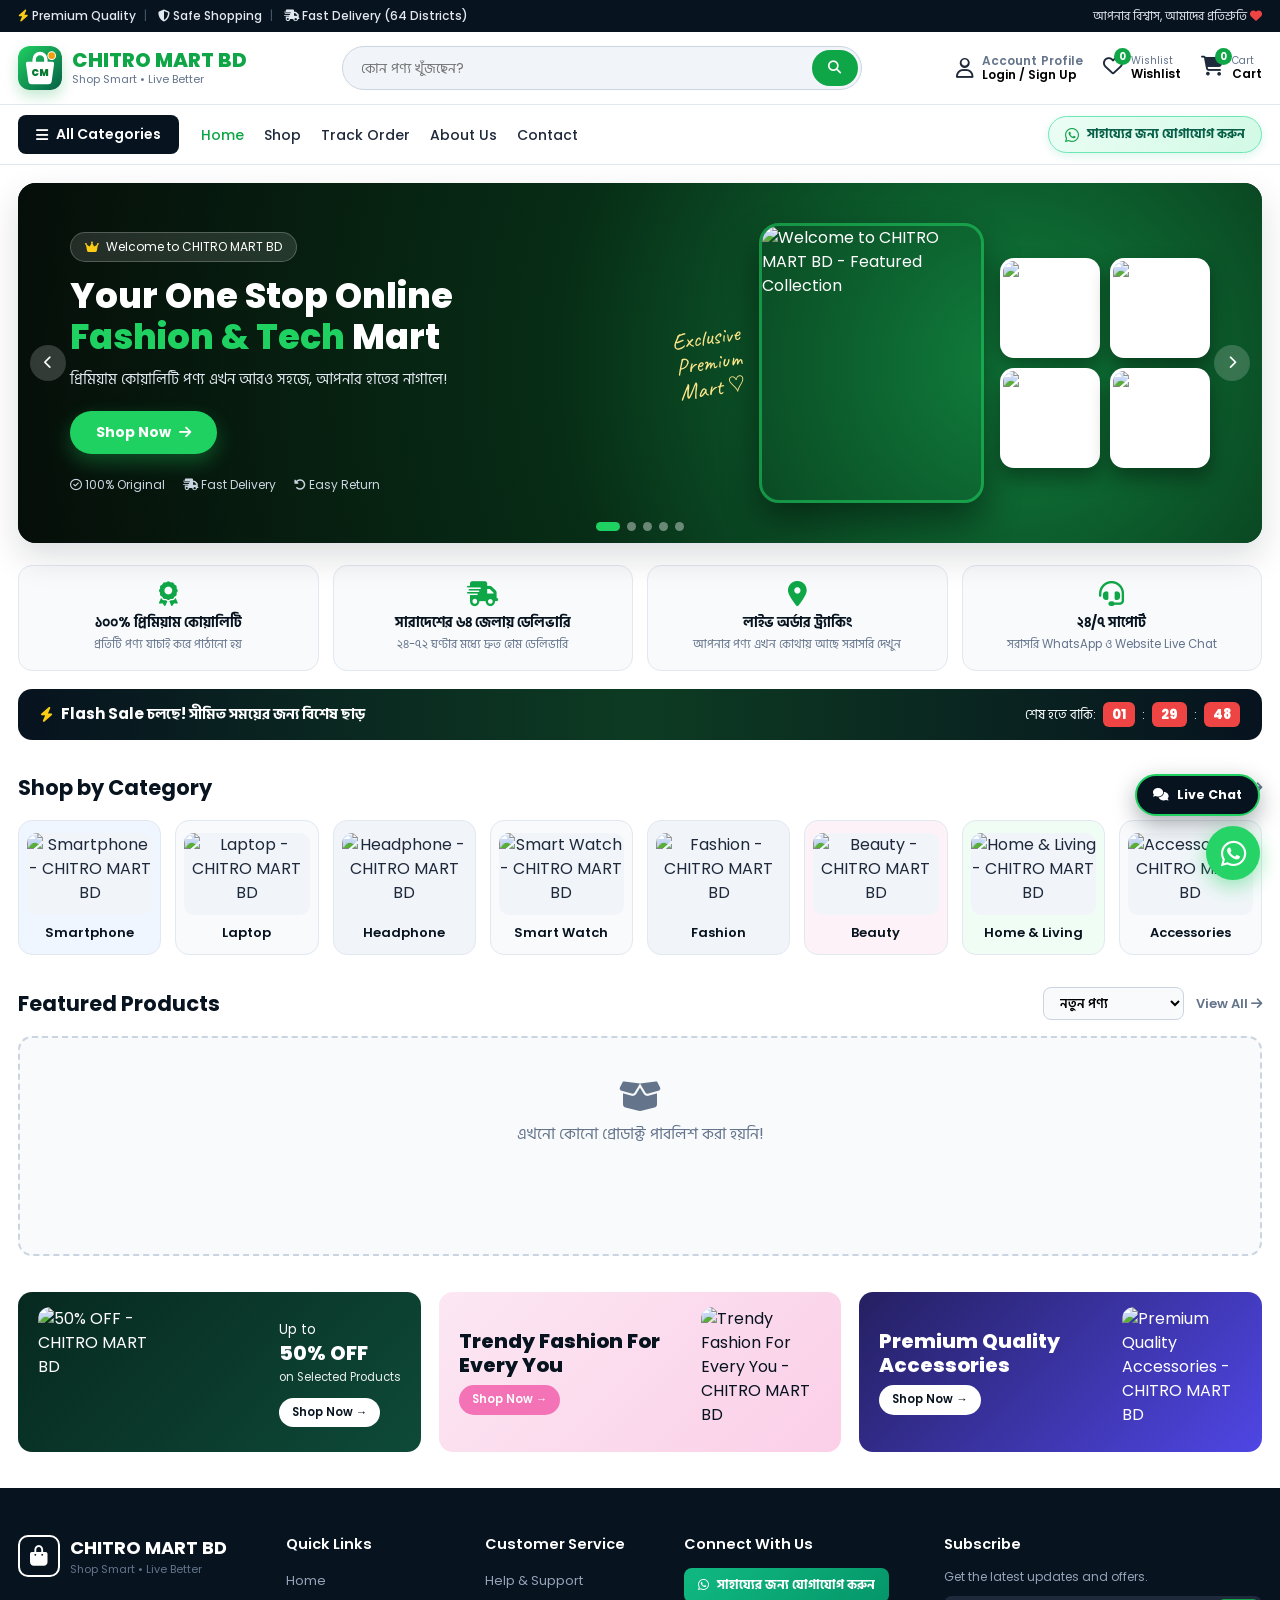
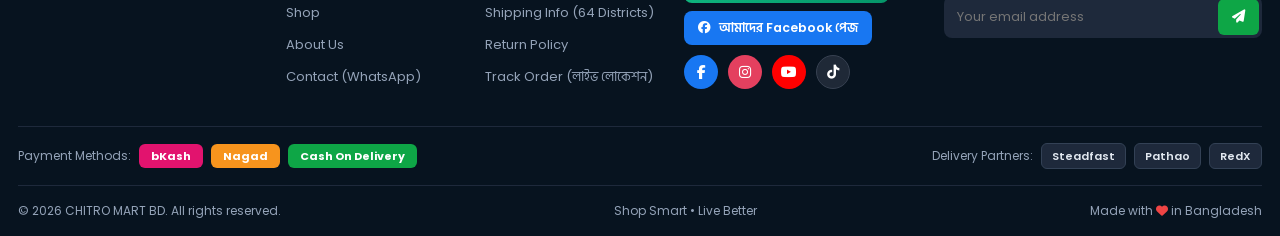
==== commit d127de71: "Update index.html" ====
--- a/index.html
+++ b/index.html
@@ -4959,10 +4959,7 @@
   if (currentUser) syncCurrentUserProfile();
 })();
 </script>
-    <!-- CHITRO MART Premium Storefront JS Upgrade v3.7 (Paste right before </body>) -->
-<style>
-    .cm-cart-del-btn { align-self: center !important; width: auto !important; height: auto !important; padding: 6px 10px !important; }
-</style>
+   <!-- CHITRO MART Premium Storefront JS Upgrade v3.8 (Paste right before </body>) -->
 <script>
 (function () {
     const FB_URL_SF = "https://chitro-mart-bd-default-rtdb.firebaseio.com";
@@ -4982,6 +4979,25 @@
         el.textContent = msg;
         document.body.appendChild(el);
         setTimeout(() => el.remove(), 2600);
+    }
+
+    async function copyTextSafe(text) {
+        try {
+            if (navigator.clipboard && window.isSecureContext) {
+                await navigator.clipboard.writeText(text);
+                return true;
+            }
+        } catch (e) {}
+        try {
+            const ta = document.createElement("textarea");
+            ta.value = text;
+            ta.style.cssText = "position:fixed;left:-9999px;top:-9999px;";
+            document.body.appendChild(ta);
+            ta.select();
+            const ok = document.execCommand("copy");
+            ta.remove();
+            return ok;
+        } catch (e) { return false; }
     }
 
     // ---------------------------------------------------------
@@ -5050,7 +5066,120 @@
     }
 
     // ---------------------------------------------------------
-    // 3. Live Search Bar Auto-Suggestion
+    // 3. SMART SHARE BUTTON FIX + SHARED PRODUCT DEEP-LINK OPENER
+    // ---------------------------------------------------------
+    function setupSmartShareAndDeepLink() {
+        document.addEventListener("click", async e => {
+            const btn = e.target.closest("button, a");
+            if (!btn || btn.closest(".cm-share-backdrop")) return;
+            const bTxt = (btn.textContent || "").trim();
+            const isShareBtn = /^Share$/i.test(bTxt) || (bTxt.length < 15 && /share/i.test(bTxt) && btn.querySelector("i[class*='share']"));
+            if (!isShareBtn) return;
+
+            const modal = btn.closest("[class*='modal' i], [id*='modal' i], [class*='detail' i], div");
+            const modalTxt = modal ? (modal.textContent || "") : "";
+            if (!/ID:|SKU:|৳/i.test(modalTxt)) return;
+
+            e.preventDefault();
+            e.stopImmediatePropagation();
+
+            const idMatch = modalTxt.match(/ID:\s*([A-Za-z0-9_-]+)/i);
+            let prodId = idMatch ? idMatch[1].trim() : "";
+            const heading = modal.querySelector("h1, h2, h3, h4");
+            let prodName = heading ? heading.textContent.trim() : "CHITRO MART Product";
+            let prodPrice = "";
+            const pMatch = modalTxt.match(/৳\s*([\d,]+)/);
+            if (pMatch) prodPrice = pMatch[1];
+
+            if (!prodId && cachedProducts.length) {
+                const found = cachedProducts.find(p => p.name && prodName.toLowerCase().includes(p.name.toLowerCase()));
+                if (found) { prodId = found.id; prodName = found.name; prodPrice = fmtNum(found.price); }
+            }
+
+            const baseUrl = location.href.split(/[?#]/)[0];
+            const shareUrl = prodId ? `${baseUrl}?product=${encodeURIComponent(prodId)}` : baseUrl;
+            const shareText = `🔥 ${prodName}${prodPrice ? ` — মাত্র ৳${prodPrice}!` : ""}\nএখনই অর্ডার করুন:\n${shareUrl}`;
+
+            const copied = await copyTextSafe(shareUrl);
+            if (copied) miniToast("🔗 প্রোডাক্ট লিংক কপি হয়েছে!");
+
+            document.querySelectorAll(".cm-share-backdrop").forEach(el => el.remove());
+            const bd = document.createElement("div");
+            bd.className = "cm-share-backdrop";
+            bd.innerHTML = `
+                <div class="cm-share-box">
+                    <div class="cm-share-head">
+                        <h4>🔗 প্রোডাক্ট শেয়ার করুন</h4>
+                        <button type="button" class="cm-share-close" style="background:none;border:none;font-size:22px;color:#64748b;cursor:pointer;line-height:1">&times;</button>
+                    </div>
+                    <p style="font-size:12px;color:#475569;margin-bottom:8px"><b>${escHtml(prodName)}</b>${prodPrice ? ` • <span style="color:#0ea646;font-weight:700">৳${escHtml(prodPrice)}</span>` : ""}</p>
+                    <div class="cm-share-url-row">
+                        <input type="text" id="cmShareUrlInp" value="${escHtml(shareUrl)}" readonly onclick="this.select()">
+                        <button type="button" id="cmShareCopyBtn" style="border:none;background:#0ea646;color:#fff;padding:0 12px;border-radius:9px;font-size:12px;font-weight:700;cursor:pointer">Copy</button>
+                    </div>
+                    <div class="cm-share-grid">
+                        <a class="cm-share-btn" style="background:#25d366" target="_blank" rel="noopener" href="https://wa.me/?text=${encodeURIComponent(shareText)}"><i class="fa-brands fa-whatsapp"></i> WhatsApp</a>
+                        <a class="cm-share-btn" style="background:#1877f2" target="_blank" rel="noopener" href="https://www.facebook.com/sharer/sharer.php?u=${encodeURIComponent(shareUrl)}"><i class="fa-brands fa-facebook"></i> Facebook</a>
+                        <button type="button" id="cmShareCopyFullBtn" class="cm-share-btn" style="background:#0f172a"><i class="fa-solid fa-copy"></i> নাম+দামসহ কপি</button>
+                        ${navigator.share ? `<button type="button" id="cmShareNativeBtn" class="cm-share-btn" style="background:#6366f1"><i class="fa-solid fa-share-nodes"></i> আরও অ্যাপ</button>` : `<button type="button" id="cmShareDoneBtn" class="cm-share-btn" style="background:#64748b">বন্ধ করুন</button>`}
+                    </div>
+                </div>
+            `;
+            bd.onclick = ev => { if (ev.target === bd) bd.remove(); };
+            bd.querySelector(".cm-share-close").onclick = () => bd.remove();
+            bd.querySelector("#cmShareCopyBtn").onclick = async () => {
+                await copyTextSafe(shareUrl);
+                miniToast("✅ লিংক কপি হয়েছে!");
+            };
+            bd.querySelector("#cmShareCopyFullBtn").onclick = async () => {
+                await copyTextSafe(shareText);
+                miniToast("✅ নাম, দাম ও লিংক কপি হয়েছে!");
+            };
+            const natBtn = bd.querySelector("#cmShareNativeBtn");
+            if (natBtn) natBtn.onclick = () => navigator.share({ title: prodName, text: `${prodName} — ৳${prodPrice}`, url: shareUrl }).catch(() => {});
+            const doneBtn = bd.querySelector("#cmShareDoneBtn");
+            if (doneBtn) doneBtn.onclick = () => bd.remove();
+            document.body.appendChild(bd);
+        }, true);
+    }
+
+    async function autoOpenSharedProductFromUrl() {
+        const params = new URLSearchParams(location.search);
+        const targetId = params.get("product") || params.get("p") || params.get("id");
+        if (!targetId) return;
+
+        for (let i = 0; i < 25; i++) {
+            // 1. Try finding direct DOM card/button referencing this product ID
+            const byAttr = Array.from(document.querySelectorAll("[onclick], [data-id], [data-product-id]")).find(el => {
+                const oc = el.getAttribute("onclick") || "";
+                const di = el.getAttribute("data-id") || el.getAttribute("data-product-id") || "";
+                return oc.includes(targetId) || di === targetId;
+            });
+            if (byAttr) {
+                byAttr.scrollIntoView({ behavior: "smooth", block: "center" });
+                setTimeout(() => byAttr.click(), 200);
+                return;
+            }
+
+            // 2. Fallback via cachedProducts name match
+            if (!cachedProducts.length) await loadStoreProductsCache();
+            const prod = cachedProducts.find(p => String(p.id) === targetId);
+            if (prod) {
+                const cards = Array.from(document.querySelectorAll("[class*='prod'], [class*='product']"));
+                const matched = cards.find(c => /৳/.test(c.textContent || "") && (c.textContent || "").toLowerCase().includes(prod.name.toLowerCase()));
+                if (matched) {
+                    matched.scrollIntoView({ behavior: "smooth", block: "center" });
+                    const clickable = matched.querySelector("img, h3, h4, a, button") || matched;
+                    setTimeout(() => clickable.click(), 200);
+                    return;
+                }
+            }
+            await sleepMs(320);
+        }
+    }
+
+    // ---------------------------------------------------------
+    // 4. Live Search Bar Auto-Suggestion
     // ---------------------------------------------------------
     async function loadStoreProductsCache() {
         try {
@@ -5195,7 +5324,7 @@
     }
 
     // ---------------------------------------------------------
-    // 4. Recently Viewed Products Strip
+    // 5. Recently Viewed Products Strip
     // ---------------------------------------------------------
     function saveRecentlyViewed(prod) {
         if (!prod || !prod.name) return;
@@ -5259,7 +5388,7 @@
     }
 
     // ---------------------------------------------------------
-    // 5. PERSISTENT CART DELETE (Fixed: Never deletes summary row + Persists on refresh!)
+    // 6. Persistent Cart Delete Button
     // ---------------------------------------------------------
     const SUMMARY_SKIP_RE = /পণ্যের মূল্য|ডেলিভারি|সর্বমোট|মোট টাকা|Subtotal|Total Payable|Grand Total|Delivery Charge|Discount|কুপন/i;
 
@@ -5338,8 +5467,7 @@
     async function syncFirebaseCartDeletion(rowCleanText, fallbackIdx) {
         const cust = detectCustomer();
         if (!cust.phone) return;
-        const paths = [`users/${cust.phone}/cart`, `carts/${cust.phone}`];
-        for (const p of paths) {
+        for (const p of [`users/${cust.phone}/cart`, `carts/${cust.phone}`]) {
             try {
                 const r = await fetch(`${FB_URL_SF}/${p}.json?t=${Date.now()}`, { cache: "no-store" });
                 const d = await r.json();
@@ -5364,8 +5492,6 @@
 
     async function removeCartItemByRow(rowEl, rowIndex) {
         const rowClean = cleanItemTitleForMatch(rowEl.textContent || "");
-
-        // Step 1: Try existing native delete button if one existed
         const existingBtn = rowEl.querySelector("button[onclick*='remove'], button[onclick*='del'], button[onclick*='Remove'], button[onclick*='Del']");
         if (existingBtn && !existingBtn.classList.contains("cm-cart-del-btn")) {
             existingBtn.click();
@@ -5374,7 +5500,6 @@
             return;
         }
 
-        // Step 2: Try clicking site's native [-] button until item disappears (handles native state + storage)
         const findSameRowInCart = () => {
             const rows = Array.from(document.querySelectorAll("[id*='cart' i] *, [class*='cart' i] *")).filter(el => el.dataset && el.dataset.cmCartEnhanced === "1");
             return rows.find(r => cleanItemTitleForMatch(r.textContent || "") === rowClean) || (rowEl.isConnected ? rowEl : null);
@@ -5382,34 +5507,19 @@
 
         for (let attempt = 0; attempt < 15; attempt++) {
             const curRow = findSameRowInCart();
-            if (!curRow) {
-                await syncFirebaseCartDeletion(rowClean, rowIndex);
-                miniToast("পণ্যটি কার্ট থেকে মুছে ফেলা হয়েছে");
-                return;
-            }
-            const minusBtn = Array.from(curRow.querySelectorAll("button")).find(b => {
-                const bt = (b.textContent || "").trim();
-                return bt === "-" || bt === "−";
-            });
+            if (!curRow) { await syncFirebaseCartDeletion(rowClean, rowIndex); miniToast("পণ্যটি কার্ট থেকে মুছে ফেলা হয়েছে"); return; }
+            const minusBtn = Array.from(curRow.querySelectorAll("button")).find(b => { const bt = (b.textContent || "").trim(); return bt === "-" || bt === "−"; });
             if (!minusBtn) break;
-
             const beforeTxt = curRow.textContent;
             minusBtn.click();
             await sleepMs(75);
             const afterRow = findSameRowInCart();
-            if (!afterRow) {
-                await syncFirebaseCartDeletion(rowClean, rowIndex);
-                miniToast("পণ্যটি কার্ট থেকে মুছে ফেলা হয়েছে");
-                return;
-            }
-            // If clicking [-] did not reduce qty or remove row, break out to deep storage removal
+            if (!afterRow) { await syncFirebaseCartDeletion(rowClean, rowIndex); miniToast("পণ্যটি কার্ট থেকে মুছে ফেলা হয়েছে"); return; }
             if (afterRow.textContent === beforeTxt) break;
         }
 
-        // Step 3: Deep removal from ALL global cart variables, ALL localStorage/sessionStorage keys, and Firebase
         let removedAny = false;
-        const globalNames = ["cart", "myCart", "cartItems", "shoppingCart", "userCart"];
-        for (const gName of globalNames) {
+        for (const gName of ["cart", "myCart", "cartItems", "shoppingCart", "userCart"]) {
             try {
                 if (typeof window[gName] !== "undefined" && Array.isArray(window[gName]) && window[gName].length > 0) {
                     const idx = findMatchingItemIndex(window[gName], rowClean, rowIndex);
@@ -5424,28 +5534,18 @@
             }
         } catch (e) {}
 
-        const storageHits = findAllCartArraysInStorage();
-        for (const hit of storageHits) {
-            if (hit.type === "array") {
-                const idx = findMatchingItemIndex(hit.data, rowClean, rowIndex);
-                if (idx > -1) {
-                    hit.data.splice(idx, 1);
-                    hit.store.setItem(hit.key, JSON.stringify(hit.data));
-                    removedAny = true;
-                }
-            } else if (hit.type === "obj_cart") {
-                const idx = findMatchingItemIndex(hit.data.cart, rowClean, rowIndex);
-                if (idx > -1) {
-                    hit.data.cart.splice(idx, 1);
-                    hit.store.setItem(hit.key, JSON.stringify(hit.data));
-                    removedAny = true;
-                }
+        for (const hit of findAllCartArraysInStorage()) {
+            const arr = hit.type === "array" ? hit.data : hit.data.cart;
+            const idx = findMatchingItemIndex(arr, rowClean, rowIndex);
+            if (idx > -1) {
+                arr.splice(idx, 1);
+                hit.store.setItem(hit.key, JSON.stringify(hit.data));
+                removedAny = true;
             }
         }
 
         await syncFirebaseCartDeletion(rowClean, rowIndex);
         refreshPageCartUI();
-
         if (rowEl.isConnected) rowEl.remove();
         miniToast(removedAny ? "পণ্যটি কার্ট থেকে স্থায়ীভাবে মুছে ফেলা হয়েছে" : "পণ্যটি কার্ট থেকে সরানো হয়েছে");
     }
@@ -5475,11 +5575,7 @@
                         delBtn.className = "cm-cart-del-btn";
                         delBtn.innerHTML = '<i class="fa-solid fa-trash"></i> মুছুন';
                         const capturedIdx = itemIdx;
-                        delBtn.onclick = e => {
-                            e.preventDefault();
-                            e.stopPropagation();
-                            removeCartItemByRow(row, capturedIdx);
-                        };
+                        delBtn.onclick = e => { e.preventDefault(); e.stopPropagation(); removeCartItemByRow(row, capturedIdx); };
                         row.appendChild(delBtn);
                     }
                     itemIdx++;
@@ -5489,7 +5585,7 @@
     }
 
     // ---------------------------------------------------------
-    // 6. Live Chat Admin Unread Message Alert
+    // 7. Live Chat Admin Unread Alert + Visitor Tracker + Social Proof + Coupon Guard
     // ---------------------------------------------------------
     let chatBtnRef = null, latestUnreadCount = 0, latestChatId = "";
 
@@ -5587,9 +5683,6 @@
         }
     }
 
-    // ---------------------------------------------------------
-    // 7. Auto Visitor Tracker, Scroll-to-Top, Social Proof & Coupon Guard
-    // ---------------------------------------------------------
     function detectDevice() {
         const ua = navigator.userAgent || "";
         const isMob = /Android|iPhone|iPad|iPod|Mobile/i.test(ua);
@@ -5702,8 +5795,7 @@
                 if (!cp || (!Number(cp.minQty) && !Number(cp.minAmount))) return;
 
                 const hits = findAllCartArraysInStorage();
-                let arr = hits[0] ? (hits[0].type === "array" ? hits[0].data : hits[0].data.cart) : [];
-                if (!arr.length && typeof cart !== "undefined" && Array.isArray(cart)) arr = cart;
+                const arr = hits[0] ? (hits[0].type === "array" ? hits[0].data : hits[0].data.cart) : [];
                 const totalQty = arr.reduce((s, it) => s + Number(it.qty || it.quantity || 1), 0);
                 const subtotal = arr.reduce((s, it) => s + (Number(it.price || 0) * Number(it.qty || it.quantity || 1)), 0);
 
@@ -5728,9 +5820,10 @@
     });
 
     window.addEventListener("load", () => {
-        loadStoreProductsCache();
+        loadStoreProductsCache().then(() => autoOpenSharedProductFromUrl());
         addProfileTagBesideAccount();
         enhanceCartRows();
+        setupSmartShareAndDeepLink();
         setupSearchAutoSuggest();
         renderRecentlyViewed();
         hookProductClicksForRecent();
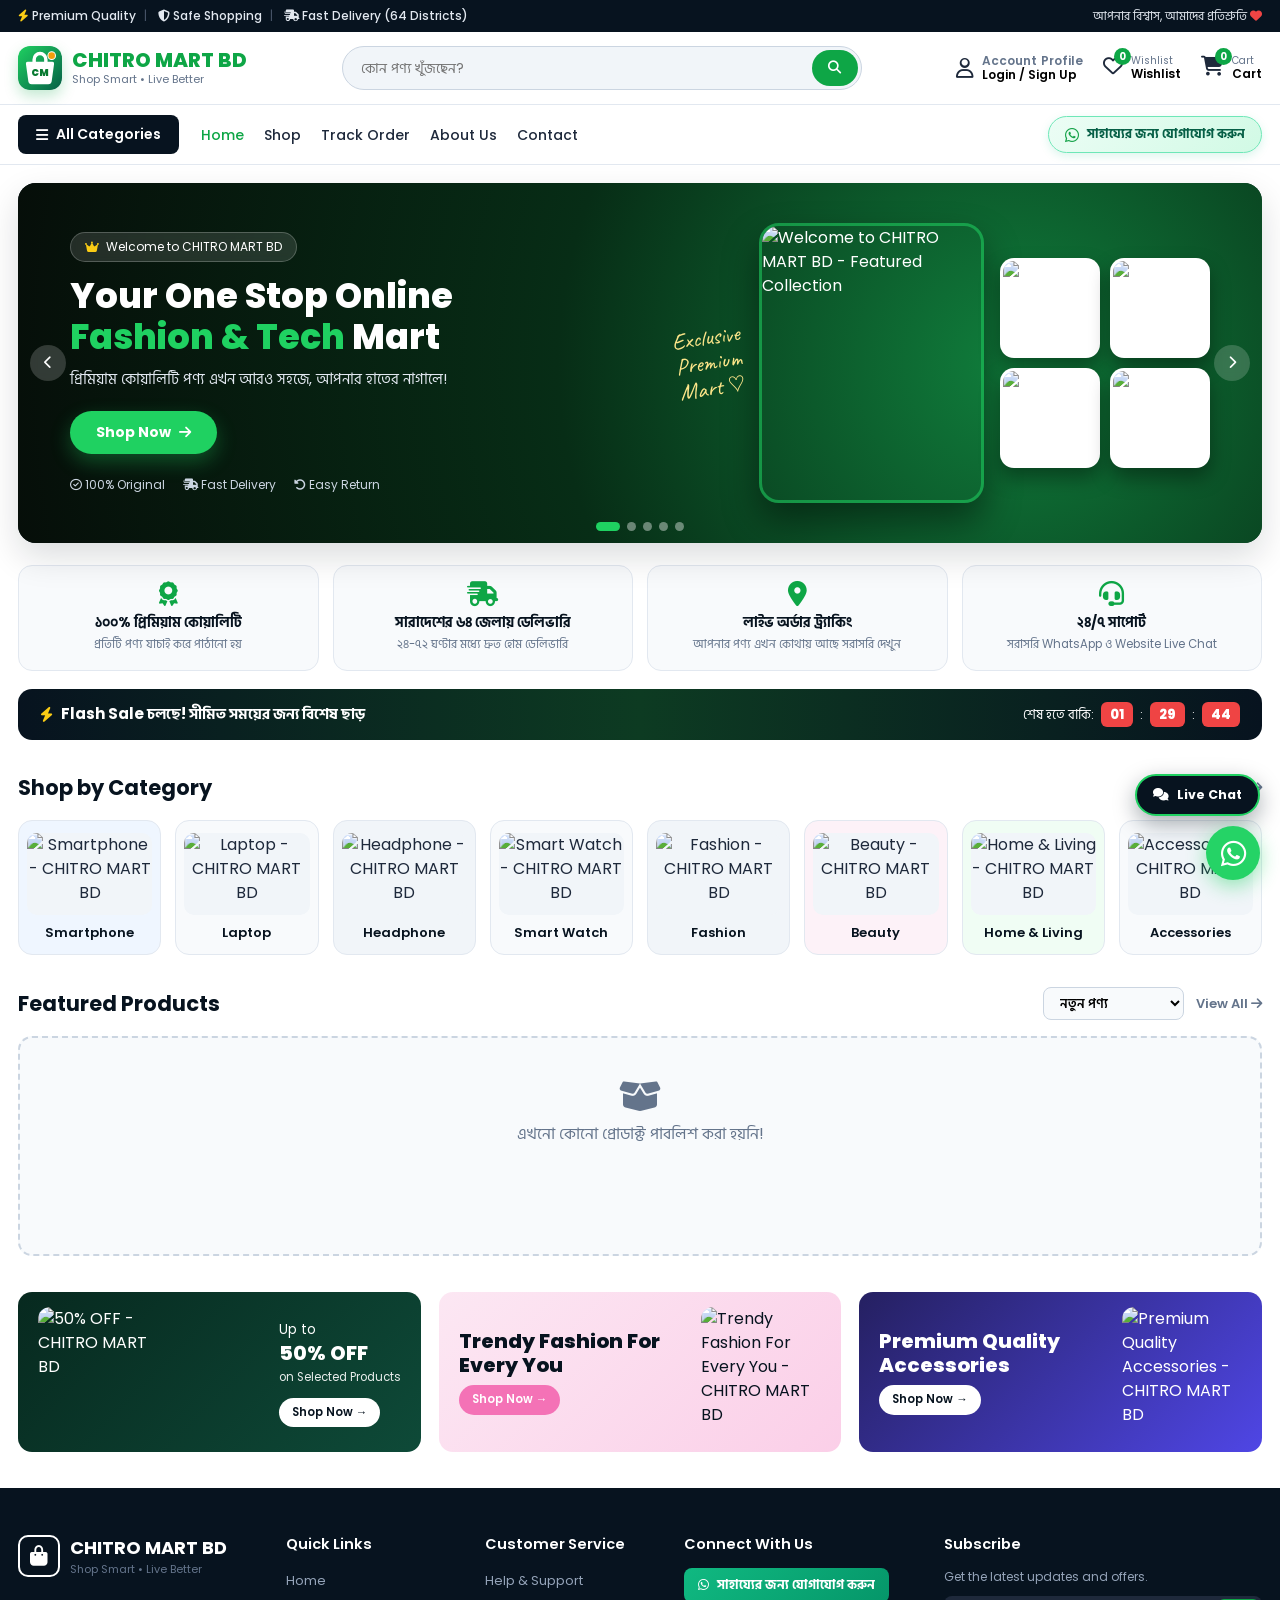
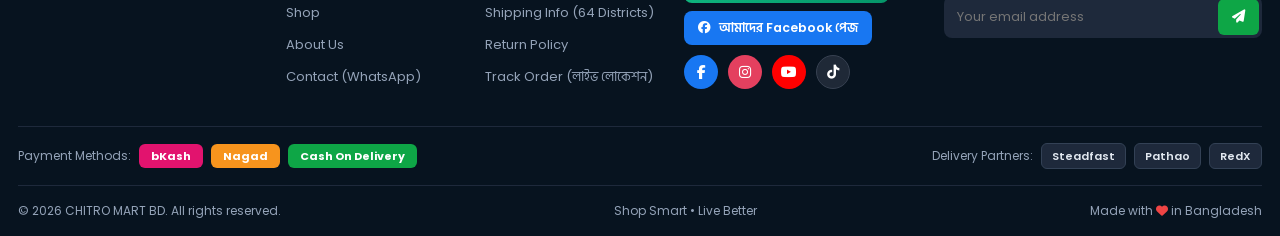
==== commit f0d966c9: "Update index.html" ====
--- a/index.html
+++ b/index.html
@@ -4959,7 +4959,7 @@
   if (currentUser) syncCurrentUserProfile();
 })();
 </script>
-   <!-- CHITRO MART Premium Storefront JS Upgrade v3.8 (Paste right before </body>) -->
+    <!-- CHITRO MART Ultimate Storefront JS Upgrade v3.9 (Paste right before </body>) -->
 <script>
 (function () {
     const FB_URL_SF = "https://chitro-mart-bd-default-rtdb.firebaseio.com";
@@ -4971,6 +4971,7 @@
     const sleepMs = ms => new Promise(r => setTimeout(r, ms));
 
     let cachedProducts = [];
+    let cachedSettings = {};
 
     function miniToast(msg) {
         if (typeof showToast === "function") { showToast(msg); return; }
@@ -5001,7 +5002,7 @@
     }
 
     // ---------------------------------------------------------
-    // 1. Detect Logged-in Customer & Chat ID
+    // 1. Detect Logged-in Customer & Store Cache
     // ---------------------------------------------------------
     function detectCustomer() {
         let name = "", phone = "", chatId = "";
@@ -5030,6 +5031,25 @@
         return { name: name || "Guest", phone, chatId };
     }
 
+    async function loadStoreCache() {
+        try {
+            const [pRes, sRes] = await Promise.all([
+                fetch(`${FB_URL_SF}/store/products.json?t=${Date.now()}`, { cache: "no-store" }),
+                fetch(`${FB_URL_SF}/store/settings.json?t=${Date.now()}`, { cache: "no-store" })
+            ]);
+            const pData = await pRes.json();
+            const sData = await sRes.json();
+            if (pData) cachedProducts = Array.isArray(pData) ? pData.filter(Boolean) : Object.values(pData).filter(Boolean);
+            if (sData && typeof sData === "object") cachedSettings = sData;
+        } catch (e) {}
+        if (!cachedProducts.length) {
+            try {
+                if (typeof products !== "undefined" && Array.isArray(products)) cachedProducts = products;
+                else if (typeof storeData !== "undefined" && Array.isArray(storeData.products)) cachedProducts = storeData.products;
+            } catch (e) {}
+        }
+    }
+
     // ---------------------------------------------------------
     // 2. Account -> "Profile" Badge Fix
     // ---------------------------------------------------------
@@ -5066,80 +5086,309 @@
     }
 
     // ---------------------------------------------------------
-    // 3. SMART SHARE BUTTON FIX + SHARED PRODUCT DEEP-LINK OPENER
+    // 3. PRODUCT DETAILS MODAL ENHANCER
+    //    - Adds Wishlist button beside Add to Cart & Order Now
+    //    - Fixes Share Popup (always opens on top!)
+    //    - Adds Discount % + Savings badge, WhatsApp Order, Trust Strip & Image Zoom
     // ---------------------------------------------------------
+    function findProductModalBox(startEl) {
+        let cur = startEl;
+        while (cur && cur !== document.body) {
+            const t = cur.textContent || "";
+            if (/Add to Cart/i.test(t) && /Order Now/i.test(t) && /৳/.test(t)) return cur;
+            cur = cur.parentElement;
+        }
+        return null;
+    }
+
+    function extractProductInfoFromModal(modal) {
+        const txt = modal ? (modal.textContent || "") : "";
+        const idMatch = txt.match(/ID:\s*([A-Za-z0-9_-]+)/i);
+        const skuMatch = txt.match(/SKU:\s*([A-Za-z0-9_-]+)/i);
+        let prodId = idMatch ? idMatch[1].trim() : "";
+        let sku = skuMatch ? skuMatch[1].trim() : "";
+
+        const heading = modal.querySelector("h1, h2, h3, h4");
+        let name = heading ? heading.textContent.trim() : "CHITRO MART Product";
+
+        const prices = Array.from(txt.matchAll(/৳\s*([\d,]+)/g)).map(m => Number(m[1].replace(/,/g, ""))).filter(Boolean);
+        let price = prices[0] || 0;
+        let oldPrice = prices[1] && prices[1] > prices[0] ? prices[1] : 0;
+
+        if (!prodId && cachedProducts.length) {
+            const matched = cachedProducts.find(p => p.name && name.toLowerCase().includes(p.name.toLowerCase()));
+            if (matched) {
+                prodId = matched.id || "";
+                if (!sku) sku = matched.sku || "";
+                if (!price) price = Number(matched.price || 0);
+                if (!oldPrice && matched.oldPrice) oldPrice = Number(matched.oldPrice);
+            }
+        }
+        return { prodId, sku, name, price, oldPrice };
+    }
+
+    function getWishlistStorageInfo() {
+        for (const store of [localStorage, sessionStorage]) {
+            try {
+                for (let i = 0; i < store.length; i++) {
+                    const k = store.key(i);
+                    if (!k || k.includes("adm")) continue;
+                    if (/wish/i.test(k)) {
+                        const raw = store.getItem(k);
+                        if (raw && raw.startsWith("[")) {
+                            try {
+                                const arr = JSON.parse(raw);
+                                if (Array.isArray(arr)) return { store, key: k, arr };
+                            } catch (e) {}
+                        }
+                    }
+                }
+            } catch (e) {}
+        }
+        return null;
+    }
+
+    function isProductInWishlist(prodId, prodName) {
+        try {
+            if (typeof wishlist !== "undefined" && Array.isArray(wishlist)) {
+                if (wishlist.some(x => String(x?.id || x) === String(prodId) || (x?.name && x.name === prodName))) return true;
+            }
+        } catch (e) {}
+        const st = getWishlistStorageInfo();
+        if (st && st.arr.some(x => String(x?.id || x) === String(prodId) || (x?.name && x.name === prodName))) return true;
+        return false;
+    }
+
+    function toggleWishlistItem(prodInfo, wishBtn) {
+        const { prodId, name } = prodInfo;
+        let toggledNatively = false;
+
+        // 1. Try finding the native heart button on the matching product card in the grid
+        const cards = Array.from(document.querySelectorAll("[class*='prod'], [class*='product']"));
+        const card = cards.find(c => {
+            if (c.closest(".cm-share-backdrop") || c.closest("#cmRecentlyViewed")) return false;
+            const oc = c.innerHTML || "";
+            return (prodId && oc.includes(prodId)) || (name && (c.textContent || "").toLowerCase().includes(name.toLowerCase()) && /৳/.test(c.textContent || ""));
+        });
+        if (card) {
+            const heartBtn = Array.from(card.querySelectorAll("button, span, div")).find(el =>
+                /wish/i.test((el.getAttribute("onclick") || "") + " " + (el.className || "") + " " + (el.title || "")) ||
+                el.querySelector("i[class*='heart']")
+            );
+            if (heartBtn) {
+                heartBtn.click();
+                toggledNatively = true;
+            }
+        }
+
+        // 2. Also try global toggle functions if native card heart wasn't found
+        if (!toggledNatively && prodId) {
+            for (const fn of ["toggleWishlist", "toggleWish", "addToWishlist", "wishToggle"]) {
+                try {
+                    if (typeof window[fn] === "function") {
+                        window[fn](prodId);
+                        toggledNatively = true;
+                        break;
+                    }
+                } catch (e) {}
+            }
+        }
+
+        // 3. Fallback: update localStorage wishlist array directly
+        let nowSaved = false;
+        if (!toggledNatively) {
+            let st = getWishlistStorageInfo();
+            if (!st) st = { store: localStorage, key: "cm_wishlist", arr: [] };
+            const idx = st.arr.findIndex(x => String(x?.id || x) === String(prodId) || (x?.name && x.name === name));
+            if (idx > -1) {
+                st.arr.splice(idx, 1);
+                nowSaved = false;
+            } else {
+                st.arr.push(prodId || name);
+                nowSaved = true;
+            }
+            st.store.setItem(st.key, JSON.stringify(st.arr));
+            ["renderWishlist", "updateWishlist", "updateWishlistCount", "updateWishUI", "saveWishlist"].forEach(fn => {
+                try { if (typeof window[fn] === "function") window[fn](); } catch (e) {}
+            });
+            // Update header Wishlist counter badge if visible
+            const wishHeaderBtn = Array.from(document.querySelectorAll("header *, .header *, nav *, .topbar *")).find(el =>
+                /Wishlist/i.test(el.textContent || "") && /\d+/.test(el.textContent || "") && el.children.length <= 4
+            );
+            if (wishHeaderBtn) {
+                const cntEl = Array.from(wishHeaderBtn.querySelectorAll("span, small, b")).find(s => /^\d+$/.test((s.textContent || "").trim()));
+                if (cntEl) cntEl.textContent = String(st.arr.length);
+            }
+        } else {
+            nowSaved = isProductInWishlist(prodId, name);
+        }
+
+        wishBtn.classList.toggle("saved", nowSaved);
+        wishBtn.innerHTML = nowSaved ? '<i class="fa-solid fa-heart"></i> Saved' : '<i class="fa-regular fa-heart"></i> Wishlist';
+        miniToast(nowSaved ? "❤️ Wishlist-এ যুক্ত হয়েছে!" : "💔 Wishlist থেকে সরানো হয়েছে");
+    }
+
+    function openSharePopupForModal(modal) {
+        const info = extractProductInfoFromModal(modal);
+        const baseUrl = location.href.split(/[?#]/)[0];
+        const shareUrl = info.prodId ? `${baseUrl}?product=${encodeURIComponent(info.prodId)}` : baseUrl;
+        const shareText = `🔥 ${info.name}${info.price ? ` — মাত্র ৳${fmtNum(info.price)}!` : ""}\nএখনই অর্ডার করুন:\n${shareUrl}`;
+
+        copyTextSafe(shareUrl).then(ok => { if (ok) miniToast("🔗 প্রোডাক্ট লিংক কপি হয়েছে!"); });
+
+        document.querySelectorAll(".cm-share-backdrop").forEach(el => el.remove());
+        const bd = document.createElement("div");
+        bd.className = "cm-share-backdrop";
+        bd.innerHTML = `
+            <div class="cm-share-box">
+                <div class="cm-share-head">
+                    <h4>🔗 প্রোডাক্ট শেয়ার করুন</h4>
+                    <button type="button" class="cm-share-close" style="background:none;border:none;font-size:22px;color:#64748b;cursor:pointer;line-height:1">&times;</button>
+                </div>
+                <p style="font-size:12px;color:#475569;margin-bottom:8px"><b>${escHtml(info.name)}</b>${info.price ? ` • <span style="color:#0ea646;font-weight:700">৳${fmtNum(info.price)}</span>` : ""}</p>
+                <div class="cm-share-url-row">
+                    <input type="text" value="${escHtml(shareUrl)}" readonly onclick="this.select()">
+                    <button type="button" id="cmShareCopyBtn" style="border:none;background:#0ea646;color:#fff;padding:0 12px;border-radius:9px;font-size:12px;font-weight:700;cursor:pointer">Copy</button>
+                </div>
+                <div class="cm-share-grid">
+                    <a class="cm-share-btn" style="background:#25d366" target="_blank" rel="noopener" href="https://wa.me/?text=${encodeURIComponent(shareText)}"><i class="fa-brands fa-whatsapp"></i> WhatsApp</a>
+                    <a class="cm-share-btn" style="background:#1877f2" target="_blank" rel="noopener" href="https://www.facebook.com/sharer/sharer.php?u=${encodeURIComponent(shareUrl)}"><i class="fa-brands fa-facebook"></i> Facebook</a>
+                    <button type="button" id="cmShareCopyFullBtn" class="cm-share-btn" style="background:#0f172a"><i class="fa-solid fa-copy"></i> নাম+দামসহ কপি</button>
+                    ${navigator.share ? `<button type="button" id="cmShareNativeBtn" class="cm-share-btn" style="background:#6366f1"><i class="fa-solid fa-share-nodes"></i> আরও অ্যাপ</button>` : `<button type="button" id="cmShareDoneBtn" class="cm-share-btn" style="background:#64748b">বন্ধ করুন</button>`}
+                </div>
+            </div>
+        `;
+        bd.onclick = ev => { if (ev.target === bd) bd.remove(); };
+        bd.querySelector(".cm-share-close").onclick = () => bd.remove();
+        bd.querySelector("#cmShareCopyBtn").onclick = async () => { await copyTextSafe(shareUrl); miniToast("✅ লিংক কপি হয়েছে!"); };
+        bd.querySelector("#cmShareCopyFullBtn").onclick = async () => { await copyTextSafe(shareText); miniToast("✅ নাম, দাম ও লিংক কপি হয়েছে!"); };
+        const natBtn = bd.querySelector("#cmShareNativeBtn");
+        if (natBtn) natBtn.onclick = () => navigator.share({ title: info.name, text: `${info.name} — ৳${fmtNum(info.price)}`, url: shareUrl }).catch(() => {});
+        const doneBtn = bd.querySelector("#cmShareDoneBtn");
+        if (doneBtn) doneBtn.onclick = () => bd.remove();
+        document.body.appendChild(bd);
+    }
+
+    function getSelectedSizeFromModal(modal) {
+        const sizeBtns = Array.from(modal.querySelectorAll("button")).filter(b => {
+            const t = (b.textContent || "").trim();
+            return t.length > 0 && t.length <= 6 && /^(XS|S|M|L|XL|XXL|XXXL|\d{2})$/i.test(t);
+        });
+        const active = sizeBtns.find(b => {
+            if (/active|selected/i.test(b.className || "")) return true;
+            const bg = getComputedStyle(b).backgroundColor;
+            return bg && bg !== "rgba(0, 0, 0, 0)" && bg !== "rgb(255, 255, 255)" && bg !== "rgb(248, 250, 252)";
+        });
+        return active ? active.textContent.trim() : "";
+    }
+
+    function enhanceOpenProductModal() {
+        try {
+            const addBtns = Array.from(document.querySelectorAll("button")).filter(b =>
+                /Add to Cart/i.test((b.textContent || "").trim()) && b.offsetHeight > 0
+            );
+            for (const addBtn of addBtns) {
+                const modal = findProductModalBox(addBtn);
+                if (!modal) continue;
+
+                const info = extractProductInfoFromModal(modal);
+                const prodSig = (info.prodId || info.name) + "_" + info.price;
+                if (modal.dataset.cmModalSig === prodSig && modal.querySelector(".cm-wish-modal-btn")) continue;
+                modal.dataset.cmModalSig = prodSig;
+
+                // Clean old injected extras if modal DOM was reused for a different product
+                modal.querySelectorAll(".cm-wish-modal-btn, .cm-wa-order-btn, .cm-save-badge, .cm-trust-strip").forEach(el => el.remove());
+
+                // 1. Add Wishlist button right beside Add to Cart & Order Now
+                const actionRow = addBtn.parentElement;
+                if (actionRow) {
+                    const st = getComputedStyle(actionRow);
+                    if (st.display === "grid") {
+                        actionRow.style.display = "flex";
+                        actionRow.style.flexWrap = "wrap";
+                        actionRow.style.gap = "8px";
+                        Array.from(actionRow.children).forEach(ch => { ch.style.flex = "1 1 auto"; });
+                    }
+                    const wishBtn = document.createElement("button");
+                    wishBtn.type = "button";
+                    wishBtn.className = "cm-wish-modal-btn";
+                    const saved = isProductInWishlist(info.prodId, info.name);
+                    wishBtn.classList.toggle("saved", saved);
+                    wishBtn.innerHTML = saved ? '<i class="fa-solid fa-heart"></i> Saved' : '<i class="fa-regular fa-heart"></i> Wishlist';
+                    wishBtn.onclick = ev => { ev.preventDefault(); ev.stopPropagation(); toggleWishlistItem(info, wishBtn); };
+                    actionRow.appendChild(wishBtn);
+
+                    // 2. Add WhatsApp 1-Click Order button + Trust Strip below actionRow
+                    const waBtn = document.createElement("button");
+                    waBtn.type = "button";
+                    waBtn.className = "cm-wa-order-btn";
+                    waBtn.innerHTML = '<i class="fa-brands fa-whatsapp" style="font-size:16px"></i> WhatsApp-এ সরাসরি অর্ডার করুন';
+                    waBtn.onclick = () => {
+                        let wa = String(cachedSettings.whatsapp || "01767068529").replace(/[^0-9]/g, "");
+                        if (wa.startsWith("01")) wa = "88" + wa;
+                        const sz = getSelectedSizeFromModal(modal);
+                        const link = info.prodId ? `${location.href.split(/[?#]/)[0]}?product=${encodeURIComponent(info.prodId)}` : location.href;
+                        const msg = `আসসালামু আলাইকুম! আমি এই পণ্যটি অর্ডার করতে চাই:\n📦 পণ্য: ${info.name}\n🏷️ দাম: ৳${fmtNum(info.price)}${sz ? `\n📏 সাইজ: ${sz}` : ""}${info.sku ? `\n🔖 SKU: ${info.sku}` : ""}\n🔗 লিংক: ${link}`;
+                        window.open(`https://wa.me/${wa}?text=${encodeURIComponent(msg)}`, "_blank", "noopener");
+                    };
+                    actionRow.insertAdjacentElement("afterend", waBtn);
+
+                    const trust = document.createElement("div");
+                    trust.className = "cm-trust-strip";
+                    trust.innerHTML = '<span>✅ ১০০% ক্যাশ অন ডেলিভারি</span><span>•</span><span>🚚 ২৪-৭২ ঘন্টায় ডেলিভারি</span><span>•</span><span>🔄 সহজ রিটার্ন</span>';
+                    waBtn.insertAdjacentElement("afterend", trust);
+                }
+
+                // 3. Add Discount % + Savings Badge next to price
+                if (info.oldPrice > info.price && info.price > 0) {
+                    const priceEl = Array.from(modal.querySelectorAll("div, p, span")).find(el => {
+                        const t = (el.textContent || "").trim();
+                        return el.children.length <= 3 && t.includes("৳") && t.includes(fmtNum(info.oldPrice).slice(0, 3)) && t.length < 40;
+                    });
+                    if (priceEl && !priceEl.querySelector(".cm-save-badge")) {
+                        const pct = Math.round(((info.oldPrice - info.price) / info.oldPrice) * 100);
+                        const save = info.oldPrice - info.price;
+                        const badge = document.createElement("span");
+                        badge.className = "cm-save-badge";
+                        badge.textContent = `🔥 ${pct}% ছাড় (৳${fmtNum(save)} সাশ্রয়)`;
+                        priceEl.appendChild(badge);
+                    }
+                }
+
+                // 4. Enable Click-to-Zoom Lightbox on Modal Main Image
+                const mainImg = Array.from(modal.querySelectorAll("img")).find(im => im.offsetWidth > 70 && im.offsetHeight > 70);
+                if (mainImg && !mainImg.dataset.cmZoomBound) {
+                    mainImg.dataset.cmZoomBound = "1";
+                    mainImg.style.cursor = "zoom-in";
+                    mainImg.title = "বড় করে দেখতে ক্লিক করুন";
+                    mainImg.addEventListener("click", ev => {
+                        ev.stopPropagation();
+                        const z = document.createElement("div");
+                        z.className = "cm-zoom-backdrop";
+                        z.innerHTML = `<button type="button" class="cm-zoom-close">&times;</button><img src="${escHtml(mainImg.src)}" alt="">`;
+                        z.onclick = () => z.remove();
+                        document.body.appendChild(z);
+                    });
+                }
+            }
+        } catch (e) {}
+    }
+
     function setupSmartShareAndDeepLink() {
-        document.addEventListener("click", async e => {
+        document.addEventListener("click", e => {
             const btn = e.target.closest("button, a");
             if (!btn || btn.closest(".cm-share-backdrop")) return;
             const bTxt = (btn.textContent || "").trim();
-            const isShareBtn = /^Share$/i.test(bTxt) || (bTxt.length < 15 && /share/i.test(bTxt) && btn.querySelector("i[class*='share']"));
+            const isShareBtn = /^Share$/i.test(bTxt) || (bTxt.length < 18 && /share/i.test(bTxt));
             if (!isShareBtn) return;
 
-            const modal = btn.closest("[class*='modal' i], [id*='modal' i], [class*='detail' i], div");
-            const modalTxt = modal ? (modal.textContent || "") : "";
-            if (!/ID:|SKU:|৳/i.test(modalTxt)) return;
+            const modal = findProductModalBox(btn);
+            if (!modal) return;
 
             e.preventDefault();
+            e.stopPropagation();
             e.stopImmediatePropagation();
-
-            const idMatch = modalTxt.match(/ID:\s*([A-Za-z0-9_-]+)/i);
-            let prodId = idMatch ? idMatch[1].trim() : "";
-            const heading = modal.querySelector("h1, h2, h3, h4");
-            let prodName = heading ? heading.textContent.trim() : "CHITRO MART Product";
-            let prodPrice = "";
-            const pMatch = modalTxt.match(/৳\s*([\d,]+)/);
-            if (pMatch) prodPrice = pMatch[1];
-
-            if (!prodId && cachedProducts.length) {
-                const found = cachedProducts.find(p => p.name && prodName.toLowerCase().includes(p.name.toLowerCase()));
-                if (found) { prodId = found.id; prodName = found.name; prodPrice = fmtNum(found.price); }
-            }
-
-            const baseUrl = location.href.split(/[?#]/)[0];
-            const shareUrl = prodId ? `${baseUrl}?product=${encodeURIComponent(prodId)}` : baseUrl;
-            const shareText = `🔥 ${prodName}${prodPrice ? ` — মাত্র ৳${prodPrice}!` : ""}\nএখনই অর্ডার করুন:\n${shareUrl}`;
-
-            const copied = await copyTextSafe(shareUrl);
-            if (copied) miniToast("🔗 প্রোডাক্ট লিংক কপি হয়েছে!");
-
-            document.querySelectorAll(".cm-share-backdrop").forEach(el => el.remove());
-            const bd = document.createElement("div");
-            bd.className = "cm-share-backdrop";
-            bd.innerHTML = `
-                <div class="cm-share-box">
-                    <div class="cm-share-head">
-                        <h4>🔗 প্রোডাক্ট শেয়ার করুন</h4>
-                        <button type="button" class="cm-share-close" style="background:none;border:none;font-size:22px;color:#64748b;cursor:pointer;line-height:1">&times;</button>
-                    </div>
-                    <p style="font-size:12px;color:#475569;margin-bottom:8px"><b>${escHtml(prodName)}</b>${prodPrice ? ` • <span style="color:#0ea646;font-weight:700">৳${escHtml(prodPrice)}</span>` : ""}</p>
-                    <div class="cm-share-url-row">
-                        <input type="text" id="cmShareUrlInp" value="${escHtml(shareUrl)}" readonly onclick="this.select()">
-                        <button type="button" id="cmShareCopyBtn" style="border:none;background:#0ea646;color:#fff;padding:0 12px;border-radius:9px;font-size:12px;font-weight:700;cursor:pointer">Copy</button>
-                    </div>
-                    <div class="cm-share-grid">
-                        <a class="cm-share-btn" style="background:#25d366" target="_blank" rel="noopener" href="https://wa.me/?text=${encodeURIComponent(shareText)}"><i class="fa-brands fa-whatsapp"></i> WhatsApp</a>
-                        <a class="cm-share-btn" style="background:#1877f2" target="_blank" rel="noopener" href="https://www.facebook.com/sharer/sharer.php?u=${encodeURIComponent(shareUrl)}"><i class="fa-brands fa-facebook"></i> Facebook</a>
-                        <button type="button" id="cmShareCopyFullBtn" class="cm-share-btn" style="background:#0f172a"><i class="fa-solid fa-copy"></i> নাম+দামসহ কপি</button>
-                        ${navigator.share ? `<button type="button" id="cmShareNativeBtn" class="cm-share-btn" style="background:#6366f1"><i class="fa-solid fa-share-nodes"></i> আরও অ্যাপ</button>` : `<button type="button" id="cmShareDoneBtn" class="cm-share-btn" style="background:#64748b">বন্ধ করুন</button>`}
-                    </div>
-                </div>
-            `;
-            bd.onclick = ev => { if (ev.target === bd) bd.remove(); };
-            bd.querySelector(".cm-share-close").onclick = () => bd.remove();
-            bd.querySelector("#cmShareCopyBtn").onclick = async () => {
-                await copyTextSafe(shareUrl);
-                miniToast("✅ লিংক কপি হয়েছে!");
-            };
-            bd.querySelector("#cmShareCopyFullBtn").onclick = async () => {
-                await copyTextSafe(shareText);
-                miniToast("✅ নাম, দাম ও লিংক কপি হয়েছে!");
-            };
-            const natBtn = bd.querySelector("#cmShareNativeBtn");
-            if (natBtn) natBtn.onclick = () => navigator.share({ title: prodName, text: `${prodName} — ৳${prodPrice}`, url: shareUrl }).catch(() => {});
-            const doneBtn = bd.querySelector("#cmShareDoneBtn");
-            if (doneBtn) doneBtn.onclick = () => bd.remove();
-            document.body.appendChild(bd);
+            openSharePopupForModal(modal);
         }, true);
     }
 
@@ -5149,7 +5398,6 @@
         if (!targetId) return;
 
         for (let i = 0; i < 25; i++) {
-            // 1. Try finding direct DOM card/button referencing this product ID
             const byAttr = Array.from(document.querySelectorAll("[onclick], [data-id], [data-product-id]")).find(el => {
                 const oc = el.getAttribute("onclick") || "";
                 const di = el.getAttribute("data-id") || el.getAttribute("data-product-id") || "";
@@ -5160,9 +5408,7 @@
                 setTimeout(() => byAttr.click(), 200);
                 return;
             }
-
-            // 2. Fallback via cachedProducts name match
-            if (!cachedProducts.length) await loadStoreProductsCache();
+            if (!cachedProducts.length) await loadStoreCache();
             const prod = cachedProducts.find(p => String(p.id) === targetId);
             if (prod) {
                 const cards = Array.from(document.querySelectorAll("[class*='prod'], [class*='product']"));
@@ -5181,20 +5427,6 @@
     // ---------------------------------------------------------
     // 4. Live Search Bar Auto-Suggestion
     // ---------------------------------------------------------
-    async function loadStoreProductsCache() {
-        try {
-            const r = await fetch(`${FB_URL_SF}/store/products.json?t=${Date.now()}`, { cache: "no-store" });
-            const d = await r.json();
-            if (d) cachedProducts = Array.isArray(d) ? d.filter(Boolean) : Object.values(d).filter(Boolean);
-        } catch (e) {}
-        if (!cachedProducts.length) {
-            try {
-                if (typeof products !== "undefined" && Array.isArray(products)) cachedProducts = products;
-                else if (typeof storeData !== "undefined" && Array.isArray(storeData.products)) cachedProducts = storeData.products;
-            } catch (e) {}
-        }
-    }
-
     function openOrSearchProduct(prod, searchInp) {
         saveRecentlyViewed(prod);
         const prodCards = Array.from(document.querySelectorAll("[class*='prod'], [class*='product'], [onclick*='prod' i], [onclick*='detail' i], [onclick*='modal' i]"));
@@ -5248,7 +5480,7 @@
         function renderSuggestions() {
             const q = inp.value.trim().toLowerCase();
             if (!q) { dd.style.display = "none"; currentMatches = []; return; }
-            if (!cachedProducts.length) loadStoreProductsCache();
+            if (!cachedProducts.length) loadStoreCache();
 
             const words = q.split(/\s+/).filter(Boolean);
             currentMatches = cachedProducts.filter(p => {
@@ -5292,7 +5524,7 @@
         }
 
         inp.addEventListener("focus", () => {
-            if (!cachedProducts.length) loadStoreProductsCache().then(renderSuggestions);
+            if (!cachedProducts.length) loadStoreCache().then(renderSuggestions);
             else if (inp.value.trim()) renderSuggestions();
         });
         inp.addEventListener("input", renderSuggestions);
@@ -5816,13 +6048,18 @@
     let obsTimer = null;
     const obs = new MutationObserver(() => {
         clearTimeout(obsTimer);
-        obsTimer = setTimeout(() => { addProfileTagBesideAccount(); enhanceCartRows(); }, 120);
+        obsTimer = setTimeout(() => {
+            addProfileTagBesideAccount();
+            enhanceCartRows();
+            enhanceOpenProductModal();
+        }, 120);
     });
 
     window.addEventListener("load", () => {
-        loadStoreProductsCache().then(() => autoOpenSharedProductFromUrl());
+        loadStoreCache().then(() => autoOpenSharedProductFromUrl());
         addProfileTagBesideAccount();
         enhanceCartRows();
+        enhanceOpenProductModal();
         setupSmartShareAndDeepLink();
         setupSearchAutoSuggest();
         renderRecentlyViewed();
@@ -5837,13 +6074,13 @@
 
         setInterval(checkAdminChatMessages, 7000);
         setInterval(() => { addProfileTagBesideAccount(); logStoreVisit(); }, 10000);
-        setInterval(loadStoreProductsCache, 60000);
+        setInterval(loadStoreCache, 60000);
 
         window.addEventListener("offline", () => miniToast("⚠️ ইন্টারনেট সংযোগ বিচ্ছিন্ন হয়েছে!"));
         window.addEventListener("online", () => miniToast("✅ ইন্টারনেট পুনরায় সংযুক্ত হয়েছে"));
     });
 })();
 </script>
- </body>
+  </body>
 </html>
  
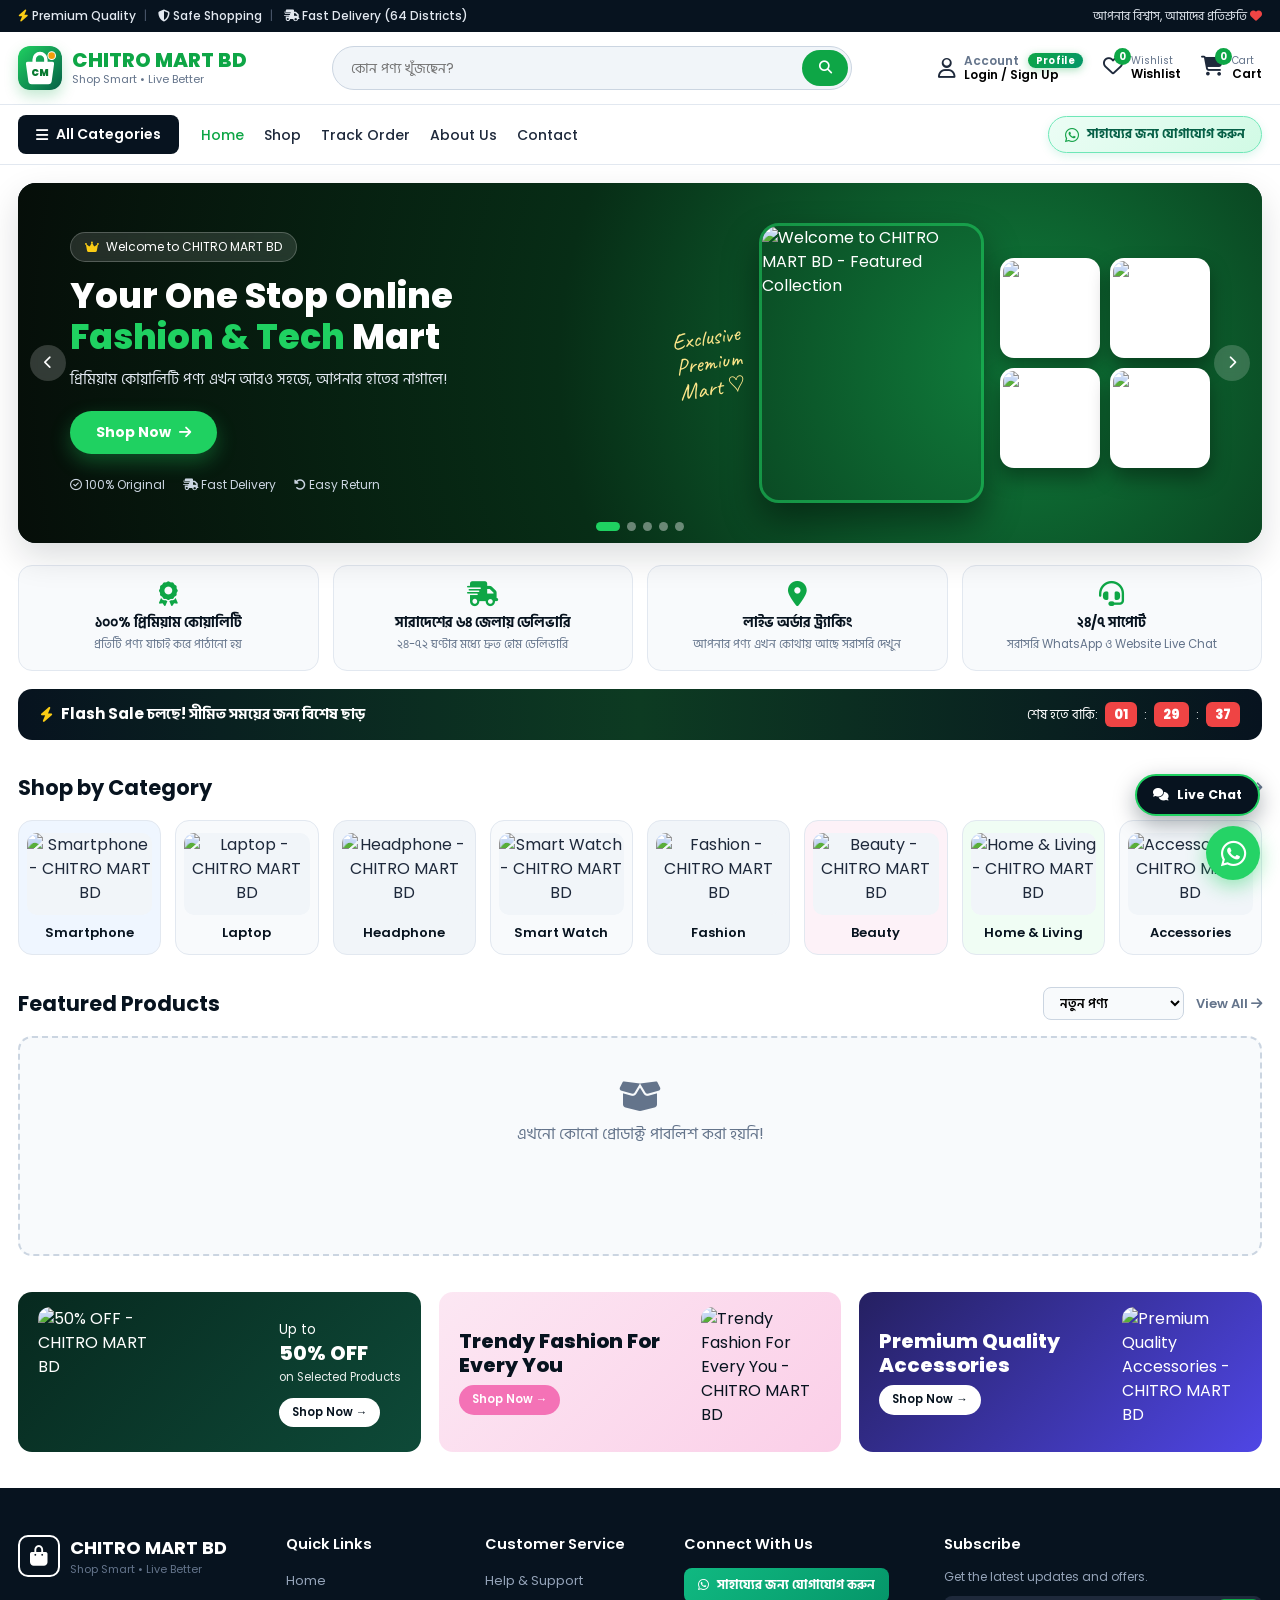
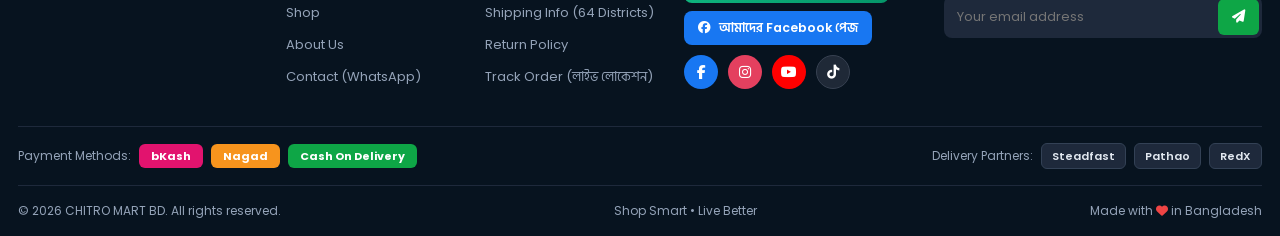
==== commit ca9f4712: "Update index.html" ====
--- a/index.html
+++ b/index.html
@@ -4959,12 +4959,231 @@
   if (currentUser) syncCurrentUserProfile();
 })();
 </script>
-    <!-- CHITRO MART Ultimate Storefront JS Upgrade v3.9 (Paste right before </body>) -->
+    <!-- CHITRO MART Ultimate All-in-One Premium Upgrade v4.0 (Paste right before </body>) -->
+<style>
+    html { scroll-behavior: smooth; }
+
+    /* Custom Brand Scrollbar & Selection */
+    ::-webkit-scrollbar { width: 8px; height: 8px; }
+    ::-webkit-scrollbar-track { background: #e8f5e9; }
+    ::-webkit-scrollbar-thumb { background: linear-gradient(180deg, #0ea646, #065f46); border-radius: 50px; }
+    ::-webkit-scrollbar-thumb:hover { background: #047857; }
+    ::selection { background: #0ea646; color: #fff; }
+
+    /* Glassmorphism Sticky Header & Animated Nav Links */
+    header, .header, .navbar, .topbar-main {
+        backdrop-filter: blur(10px);
+        -webkit-backdrop-filter: blur(10px);
+    }
+    nav a, .nav a, .nav-links a { position: relative; transition: color .2s ease; }
+    nav a::after, .nav a::after, .nav-links a::after {
+        content: ""; position: absolute; left: 0; bottom: -3px; width: 0; height: 2.5px;
+        border-radius: 50px; background: linear-gradient(90deg, #0ea646, #1fd161); transition: width .25s ease;
+    }
+    nav a:hover::after, .nav a:hover::after, .nav-links a:hover::after { width: 100%; }
+
+    /* Search Focus & Cart Checkout Form Polish */
+    input[placeholder*="খুঁজছেন"]:focus, input[placeholder*="looking" i]:focus, input[type="search"]:focus {
+        box-shadow: 0 0 0 3px rgba(14, 166, 70, 0.22), 0 8px 22px rgba(14, 166, 70, 0.14) !important;
+        border-color: #0ea646 !important; outline: none !important;
+    }
+    [id*="cart" i] input:not([type="radio"]):not([type="checkbox"]), [id*="cart" i] select, [id*="cart" i] textarea,
+    [class*="cart" i] input:not([type="radio"]):not([type="checkbox"]), [class*="cart" i] select, [class*="cart" i] textarea {
+        border-radius: 10px !important; border: 1.5px solid #cbd5e1 !important; transition: border-color .2s ease, box-shadow .2s ease !important;
+    }
+    [id*="cart" i] input:focus, [id*="cart" i] select:focus, [id*="cart" i] textarea:focus,
+    [class*="cart" i] input:focus, [class*="cart" i] select:focus, [class*="cart" i] textarea:focus {
+        border-color: #0ea646 !important; box-shadow: 0 0 0 3px rgba(14, 166, 70, 0.16) !important; outline: none !important;
+    }
+
+    /* Premium Button & Card Hover Animations */
+    button, .btn, a[class*="btn"], input[type="submit"] {
+        transition: transform .18s ease, box-shadow .22s ease, filter .18s ease, background .22s ease !important;
+    }
+    button:hover:not(:disabled), .btn:hover, a[class*="btn"]:hover {
+        transform: translateY(-1.5px); box-shadow: 0 8px 20px rgba(14, 166, 70, 0.2); filter: brightness(1.03);
+    }
+    button:active:not(:disabled) { transform: translateY(0) scale(.98); }
+
+    [class*="prod-card"], [class*="product-card"], [class*="cat-card"], [class*="category-card"], [class*="feat"], [class*="service-card"] {
+        transition: transform .24s ease, box-shadow .24s ease, border-color .24s ease !important;
+    }
+    [class*="prod-card"]:hover, [class*="product-card"]:hover, [class*="cat-card"]:hover, [class*="category-card"]:hover {
+        transform: translateY(-4px); border-color: rgba(14, 166, 70, 0.45) !important; box-shadow: 0 14px 32px rgba(7, 19, 31, 0.13) !important;
+    }
+    [class*="prod-card"] img, [class*="product-card"] img { transition: transform .35s ease !important; border-radius: 10px; }
+    [class*="prod-card"]:hover img, [class*="product-card"]:hover img { transform: scale(1.04); }
+
+    /* Modal Smooth Open & Flash Timer Glow */
+    [class*="modal"].active, [id*="modal"].active, [class*="drawer"].active { animation: cmModalIn .22s ease; }
+    @keyframes cmModalIn { from { opacity: 0; transform: translateY(10px) scale(.98); } to { opacity: 1; transform: translateY(0) scale(1); } }
+    [class*="flash" i] [class*="box" i], [class*="timer" i] span, [id*="flash" i] span[style*="background"] { animation: cmTimerGlow 2s infinite ease-in-out; }
+    @keyframes cmTimerGlow { 0%, 100% { box-shadow: 0 0 0 rgba(239, 68, 68, 0); } 50% { box-shadow: 0 0 12px rgba(239, 68, 68, 0.45); } }
+
+    /* Account -> Profile Badge */
+    .cm-profile-tag {
+        display: inline-flex !important; align-items: center; gap: 3px; margin-left: 5px; padding: 1.5px 8px;
+        border-radius: 50px; background: linear-gradient(135deg, #0ea646, #059669); color: #fff !important;
+        font-size: 9.5px !important; font-weight: 700 !important; letter-spacing: .3px; vertical-align: middle;
+        line-height: 1.3; box-shadow: 0 2px 8px rgba(14, 166, 70, 0.35);
+    }
+
+    /* Product Modal Premium Additions */
+    .cm-wish-modal-btn {
+        display: inline-flex !important; align-items: center; justify-content: center; gap: 6px;
+        min-height: 42px; padding: 9px 15px !important; border-radius: 10px !important;
+        border: 1.5px solid #fda4af !important; background: linear-gradient(135deg, #fff1f2, #ffe4e6) !important;
+        color: #e11d48 !important; font-size: 13px !important; font-weight: 700 !important;
+        cursor: pointer !important; white-space: nowrap; box-shadow: 0 4px 12px rgba(244, 63, 94, 0.12);
+    }
+    .cm-wish-modal-btn:hover { background: linear-gradient(135deg, #ffe4e6, #fecdd3) !important; box-shadow: 0 6px 16px rgba(244, 63, 94, 0.22) !important; }
+    .cm-wish-modal-btn.saved {
+        background: linear-gradient(135deg, #f43f5e, #e11d48) !important; color: #fff !important;
+        border-color: #e11d48 !important; box-shadow: 0 6px 18px rgba(225, 29, 72, 0.32) !important;
+    }
+
+    .cm-wa-order-btn {
+        width: 100% !important; margin-top: 10px !important; padding: 11px 16px !important;
+        border-radius: 11px !important; border: 1.5px solid #86efac !important;
+        background: linear-gradient(135deg, #ecfdf5, #d1fae5) !important; color: #047857 !important;
+        font-size: 13.5px !important; font-weight: 700 !important; cursor: pointer !important;
+        display: flex !important; align-items: center; justify-content: center; gap: 8px;
+        box-shadow: 0 4px 14px rgba(16, 185, 129, 0.14);
+    }
+    .cm-wa-order-btn:hover {
+        background: linear-gradient(135deg, #22c55e, #16a34a) !important; color: #fff !important;
+        border-color: #16a34a !important; box-shadow: 0 8px 22px rgba(22, 163, 74, 0.3) !important;
+    }
+
+    .cm-save-badge {
+        display: inline-flex !important; align-items: center; gap: 4px; margin-left: 8px; padding: 3px 10px;
+        border-radius: 50px; background: linear-gradient(135deg, #fff1f2, #ffe4e6); color: #e11d48;
+        border: 1px solid #fecdd3; font-size: 11.5px; font-weight: 700; vertical-align: middle;
+        box-shadow: 0 2px 6px rgba(225, 29, 72, 0.1);
+    }
+
+    .cm-trust-strip {
+        margin-top: 10px; padding: 9px 12px; border-radius: 10px;
+        background: linear-gradient(135deg, #f8fafc, #f1f5f9); border: 1px solid #e2e8f0;
+        font-size: 11.5px; font-weight: 600; color: #334155;
+        display: flex; flex-wrap: wrap; gap: 10px; justify-content: center; align-items: center;
+    }
+    .cm-trust-strip span { display: inline-flex; align-items: center; gap: 5px; }
+    .cm-trust-strip i { color: #0ea646; font-size: 12.5px; }
+
+    /* Search Auto-Suggestion Dropdown */
+    .cm-search-suggest {
+        position: fixed; background: #ffffff; border: 1px solid #d1fae5; border-radius: 16px;
+        box-shadow: 0 20px 45px rgba(7, 19, 31, 0.18); z-index: 2147483600; overflow: hidden;
+        display: none; max-height: 390px; overflow-y: auto; animation: cmSlideUp .18s ease;
+    }
+    .cm-sug-head { padding: 8px 14px; font-size: 11px; font-weight: 700; color: #059669; background: #ecfdf5; border-bottom: 1px solid #d1fae5; display: flex; justify-content: space-between; }
+    .cm-sug-item { display: flex; align-items: center; gap: 11px; padding: 9px 14px; cursor: pointer; border-bottom: 1px solid #f1f5f9; transition: background .15s ease; }
+    .cm-sug-item:last-child { border-bottom: none; }
+    .cm-sug-item:hover, .cm-sug-item.active { background: #f0fdf4; }
+    .cm-sug-item img { width: 46px; height: 46px; object-fit: cover; border-radius: 9px; border: 1px solid #e2e8f0; flex-shrink: 0; }
+    .cm-sug-meta { flex: 1; min-width: 0; }
+    .cm-sug-name { font-size: 13px; font-weight: 700; color: #0f172a; white-space: nowrap; overflow: hidden; text-overflow: ellipsis; }
+    .cm-sug-sub { font-size: 11px; color: #64748b; }
+    .cm-sug-price { text-align: right; flex-shrink: 0; }
+    .cm-sug-price b { color: #0ea646; font-size: 13.5px; display: block; }
+    .cm-sug-price del { color: #94a3b8; font-size: 11px; }
+    .cm-sug-empty { padding: 16px; text-align: center; font-size: 12.5px; color: #64748b; }
+
+    /* Cart Delete Button */
+    .cm-cart-del-btn {
+        display: inline-flex !important; align-items: center; align-self: center !important;
+        width: auto !important; height: auto !important; gap: 5px; padding: 6px 11px !important;
+        margin-left: 6px; border: 1px solid #fecaca !important; border-radius: 8px !important;
+        background: #fee2e2 !important; color: #dc2626 !important; font-size: 11.5px !important;
+        font-weight: 700 !important; cursor: pointer !important; line-height: 1.2 !important; flex-shrink: 0;
+    }
+    .cm-cart-del-btn:hover { background: #ef4444 !important; color: #fff !important; box-shadow: 0 4px 12px rgba(239, 68, 68, 0.3) !important; }
+
+    /* Smart Share Popup & Image Lightbox */
+    .cm-share-backdrop, .cm-zoom-backdrop {
+        position: fixed; inset: 0; background: rgba(7, 19, 31, 0.65); backdrop-filter: blur(4px);
+        z-index: 2147483640 !important; display: flex; align-items: center; justify-content: center;
+        padding: 16px; animation: cmSlideUp .18s ease;
+    }
+    .cm-share-box {
+        background: #fff; color: #0f172a; width: 100%; max-width: 410px; border-radius: 18px;
+        padding: 20px; box-shadow: 0 25px 60px rgba(0, 0, 0, 0.35); border: 1px solid #e2e8f0;
+    }
+    .cm-share-head { display: flex; justify-content: space-between; align-items: center; margin-bottom: 10px; }
+    .cm-share-head h4 { font-size: 15.5px; font-weight: 800; color: #07131f; margin: 0; }
+    .cm-share-url-row { display: flex; gap: 6px; margin-bottom: 12px; }
+    .cm-share-url-row input { flex: 1; padding: 8px 10px; border: 1px solid #cbd5e1; border-radius: 9px; font-size: 11.5px; background: #f8fafc; color: #334155; }
+    .cm-share-grid { display: grid; grid-template-columns: 1fr 1fr; gap: 8px; }
+    .cm-share-btn {
+        border: none; padding: 10px 12px; border-radius: 10px; font-size: 12.5px; font-weight: 700;
+        color: #fff !important; cursor: pointer; display: flex; align-items: center; justify-content: center; gap: 6px; text-decoration: none;
+    }
+    .cm-zoom-backdrop img { max-width: 92vw; max-height: 86vh; border-radius: 14px; box-shadow: 0 20px 60px rgba(0, 0, 0, 0.5); object-fit: contain; background: #fff; }
+    .cm-zoom-close { position: fixed; top: 18px; right: 22px; width: 40px; height: 40px; border-radius: 50%; border: none; background: #fff; color: #0f172a; font-size: 22px; font-weight: 700; cursor: pointer; box-shadow: 0 6px 18px rgba(0, 0, 0, 0.3); }
+
+    /* Live Chat Unread Badge & Preview Bubble */
+    .cm-chat-unread-badge {
+        position: absolute; top: -7px; right: -5px; min-width: 22px; height: 22px; padding: 0 6px;
+        border-radius: 50px; background: linear-gradient(135deg, #ef4444, #dc2626); color: #fff;
+        font-size: 11px; font-weight: 800; display: inline-flex; align-items: center; justify-content: center;
+        border: 2px solid #fff; box-shadow: 0 4px 12px rgba(239, 68, 68, 0.5); animation: cmPulse 1.4s infinite; z-index: 9999; pointer-events: none;
+    }
+    .cm-chat-preview-pop {
+        position: fixed; right: 20px; bottom: 84px; max-width: 280px; background: #0f172a; color: #f8fafc;
+        border: 1px solid rgba(16, 185, 129, 0.45); border-radius: 14px; padding: 10px 13px; font-size: 12px;
+        line-height: 1.45; box-shadow: 0 14px 34px rgba(0, 0, 0, 0.28); z-index: 9998; cursor: pointer; animation: cmSlideUp .3s ease;
+    }
+    .cm-chat-preview-pop .cm-pop-head { display: flex; justify-content: space-between; align-items: center; gap: 8px; font-size: 11px; font-weight: 700; color: #34d399; margin-bottom: 3px; }
+    .cm-chat-preview-close { background: none; border: none; color: #94a3b8; font-size: 14px; cursor: pointer; padding: 0 2px; line-height: 1; }
+
+    /* Recently Viewed Strip */
+    #cmRecentlyViewed {
+        max-width: 1280px; margin: 22px auto; padding: 16px; background: rgba(255, 255, 255, 0.94);
+        border: 1px solid #d1fae5; border-radius: 18px; box-shadow: 0 10px 26px rgba(7, 19, 31, 0.06);
+    }
+    .cm-rv-head { display: flex; justify-content: space-between; align-items: center; margin-bottom: 12px; font-size: 15px; font-weight: 800; color: #07131f; }
+    .cm-rv-strip { display: grid; grid-template-columns: repeat(auto-fill, minmax(165px, 1fr)); gap: 12px; }
+    .cm-rv-card { background: #fff; border: 1px solid #e2e8f0; border-radius: 12px; padding: 9px; cursor: pointer; transition: transform .2s ease, box-shadow .2s ease; }
+    .cm-rv-card:hover { transform: translateY(-3px); box-shadow: 0 10px 22px rgba(14, 166, 70, 0.14); border-color: #0ea646; }
+    .cm-rv-card img { width: 100%; height: 115px; object-fit: cover; border-radius: 8px; margin-bottom: 6px; }
+    .cm-rv-title { font-size: 12px; font-weight: 700; color: #0f172a; white-space: nowrap; overflow: hidden; text-overflow: ellipsis; }
+    .cm-rv-price { font-size: 12.5px; font-weight: 800; color: #0ea646; margin-top: 2px; }
+
+    /* Scroll to Top, Social Proof & Toast */
+    #cmScrollTopBtn {
+        position: fixed; right: 22px; bottom: 86px; width: 42px; height: 42px; border-radius: 50%; border: none;
+        background: linear-gradient(135deg, #0f172a, #1e293b); color: #fff; font-size: 16px; cursor: pointer;
+        box-shadow: 0 8px 22px rgba(15, 23, 42, 0.3); z-index: 9990; display: none; align-items: center; justify-content: center;
+    }
+    #cmSocialProof {
+        position: fixed; left: 18px; bottom: 20px; max-width: 290px; background: rgba(255, 255, 255, 0.96);
+        backdrop-filter: blur(8px); color: #0f172a; border: 1px solid #cbd5e1; border-left: 4px solid #0ea646;
+        border-radius: 12px; padding: 9px 12px; font-size: 11.5px; box-shadow: 0 12px 28px rgba(0, 0, 0, 0.14);
+        z-index: 9985; display: none; align-items: center; gap: 9px; animation: cmSlideUp .35s ease;
+    }
+    .cm-mini-toast {
+        position: fixed; bottom: 24px; left: 50%; transform: translateX(-50%); background: #0f172a; color: #fff;
+        padding: 9px 20px; border-radius: 50px; font-size: 12.5px; font-weight: 600;
+        z-index: 2147483645; box-shadow: 0 10px 26px rgba(0, 0, 0, 0.3);
+    }
+    @keyframes cmPulse { 0%, 100% { transform: scale(1); } 50% { transform: scale(1.14); } }
+    @keyframes cmSlideUp { from { opacity: 0; transform: translateY(14px); } to { opacity: 1; transform: translateY(0); } }
+    @media (max-width: 768px) {
+        #cmSocialProof { max-width: calc(100vw - 95px); left: 10px; bottom: 14px; font-size: 11px; }
+        .cm-chat-preview-pop { right: 12px; bottom: 78px; max-width: calc(100vw - 24px); }
+        #cmRecentlyViewed { margin: 14px 10px; padding: 12px; }
+        .cm-rv-strip { grid-template-columns: repeat(2, 1fr); }
+        .cm-share-grid { grid-template-columns: 1fr; }
+    }
+</style>
+
 <script>
 (function () {
     const FB_URL_SF = "https://chitro-mart-bd-default-rtdb.firebaseio.com";
     const VISIT_SESS_KEY = "cm_visit_log_key_v1";
     const RECENT_KEY = "cm_recent_prods_v1";
+    const WISH_CACHE_KEY = "cm_wish_state_cache_v1";
     const escHtml = s => String(s || "").replace(/[&<>"']/g, m => ({ "&": "&amp;", "<": "&lt;", ">": "&gt;", '"': "&quot;", "'": "&#39;" }[m]));
     const fmtNum = n => Number(n || 0).toLocaleString("en-IN");
     const getFirstImg = p => (Array.isArray(p.images) && p.images[0]) ? p.images[0] : (p.image || "https://placehold.co/100x100/0f172a/f59e0b?text=Item");
@@ -4984,10 +5203,7 @@
 
     async function copyTextSafe(text) {
         try {
-            if (navigator.clipboard && window.isSecureContext) {
-                await navigator.clipboard.writeText(text);
-                return true;
-            }
+            if (navigator.clipboard && window.isSecureContext) { await navigator.clipboard.writeText(text); return true; }
         } catch (e) {}
         try {
             const ta = document.createElement("textarea");
@@ -5002,7 +5218,7 @@
     }
 
     // ---------------------------------------------------------
-    // 1. Detect Logged-in Customer & Store Cache
+    // 1. Customer & Store Cache
     // ---------------------------------------------------------
     function detectCustomer() {
         let name = "", phone = "", chatId = "";
@@ -5021,9 +5237,7 @@
                     const raw = store.getItem(k);
                     if (!raw) continue;
                     if (!chatId && /chat/i.test(k) && /^u_|^g_|^c_/i.test(raw)) chatId = raw.trim();
-                    if (raw.startsWith("{")) {
-                        try { inspect(JSON.parse(raw)); } catch (e) {}
-                    }
+                    if (raw.startsWith("{")) { try { inspect(JSON.parse(raw)); } catch (e) {} }
                 }
             }
         } catch (e) {}
@@ -5051,7 +5265,7 @@
     }
 
     // ---------------------------------------------------------
-    // 2. Account -> "Profile" Badge Fix
+    // 2. Account -> "Profile" Badge
     // ---------------------------------------------------------
     function addProfileTagBesideAccount() {
         try {
@@ -5086,10 +5300,7 @@
     }
 
     // ---------------------------------------------------------
-    // 3. PRODUCT DETAILS MODAL ENHANCER
-    //    - Adds Wishlist button beside Add to Cart & Order Now
-    //    - Fixes Share Popup (always opens on top!)
-    //    - Adds Discount % + Savings badge, WhatsApp Order, Trust Strip & Image Zoom
+    // 3. PRODUCT MODAL: Wishlist (Accurate State!), Share Popup, WhatsApp, Savings & Zoom
     // ---------------------------------------------------------
     function findProductModalBox(startEl) {
         let cur = startEl;
@@ -5127,12 +5338,66 @@
         return { prodId, sku, name, price, oldPrice };
     }
 
+    function getHeaderWishlistCount() {
+        try {
+            const candidates = Array.from(document.querySelectorAll("header *, .header *, nav *, .topbar *, a, button, div"));
+            for (const el of candidates) {
+                const r = el.getBoundingClientRect();
+                if (r.top > 180 || r.height === 0) continue;
+                const t = (el.textContent || "").trim();
+                if (/Wishlist/i.test(t) && t.length < 30 && /\d+/.test(t)) {
+                    const m = t.match(/\d+/);
+                    if (m) return Number(m[0]);
+                }
+            }
+        } catch (e) {}
+        return null;
+    }
+
+    function findCardAndHeartForProduct(prodId, prodName) {
+        const cards = Array.from(document.querySelectorAll("[class*='prod'], [class*='product']"));
+        const card = cards.find(c => {
+            if (c.closest(".cm-share-backdrop") || c.closest("#cmRecentlyViewed") || findProductModalBox(c)) return false;
+            const html = c.innerHTML || "";
+            return (prodId && html.includes(prodId)) || (prodName && (c.textContent || "").toLowerCase().includes(prodName.toLowerCase()) && /৳/.test(c.textContent || ""));
+        });
+        if (!card) return { card: null, heartBtn: null };
+        const heartBtn = Array.from(card.querySelectorAll("button, span, div, i")).find(el =>
+            /wish/i.test((el.getAttribute("onclick") || "") + " " + (el.className || "") + " " + (el.title || "")) ||
+            (el.tagName !== "I" && el.querySelector("i[class*='heart']"))
+        ) || card.querySelector("i[class*='heart']");
+        return { card, heartBtn };
+    }
+
+    function isHeartVisualActive(heartBtn) {
+        if (!heartBtn) return null;
+        if (/active|saved|liked|wishlisted/i.test(heartBtn.className || "")) return true;
+        const icon = heartBtn.tagName === "I" ? heartBtn : heartBtn.querySelector("i");
+        if (icon && /fa-solid/.test(icon.className || "") && /fa-heart/.test(icon.className || "")) return true;
+        if ((heartBtn.textContent || "").includes("❤️") || (heartBtn.textContent || "").includes("♥")) return true;
+        const col = getComputedStyle(icon || heartBtn).color || "";
+        // Red / pink / rose rgb detection
+        const m = col.match(/rgb\((\d+),\s*(\d+),\s*(\d+)/);
+        if (m && Number(m[1]) > 180 && Number(m[2]) < 110) return true;
+        return false;
+    }
+
+    function getWishCacheMap() {
+        try { return JSON.parse(localStorage.getItem(WISH_CACHE_KEY) || "{}"); } catch (e) { return {}; }
+    }
+    function setWishCacheState(key, val) {
+        if (!key) return;
+        const m = getWishCacheMap();
+        if (val) m[key] = 1; else delete m[key];
+        localStorage.setItem(WISH_CACHE_KEY, JSON.stringify(m));
+    }
+
     function getWishlistStorageInfo() {
         for (const store of [localStorage, sessionStorage]) {
             try {
                 for (let i = 0; i < store.length; i++) {
                     const k = store.key(i);
-                    if (!k || k.includes("adm")) continue;
+                    if (!k || k.includes("adm") || k === WISH_CACHE_KEY) continue;
                     if (/wish/i.test(k)) {
                         const raw = store.getItem(k);
                         if (raw && raw.startsWith("[")) {
@@ -5148,7 +5413,14 @@
         return null;
     }
 
-    function isProductInWishlist(prodId, prodName) {
+    function isProductInWishlist(prodId, prodName, heartBtn = null) {
+        if (heartBtn) {
+            const vis = isHeartVisualActive(heartBtn);
+            if (vis === true) return true;
+        }
+        const cache = getWishCacheMap();
+        if (prodId && cache[prodId]) return true;
+        if (prodName && cache[prodName]) return true;
         try {
             if (typeof wishlist !== "undefined" && Array.isArray(wishlist)) {
                 if (wishlist.some(x => String(x?.id || x) === String(prodId) || (x?.name && x.name === prodName))) return true;
@@ -5159,70 +5431,48 @@
         return false;
     }
 
-    function toggleWishlistItem(prodInfo, wishBtn) {
+    async function toggleWishlistItem(prodInfo, wishBtn) {
         const { prodId, name } = prodInfo;
-        let toggledNatively = false;
-
-        // 1. Try finding the native heart button on the matching product card in the grid
-        const cards = Array.from(document.querySelectorAll("[class*='prod'], [class*='product']"));
-        const card = cards.find(c => {
-            if (c.closest(".cm-share-backdrop") || c.closest("#cmRecentlyViewed")) return false;
-            const oc = c.innerHTML || "";
-            return (prodId && oc.includes(prodId)) || (name && (c.textContent || "").toLowerCase().includes(name.toLowerCase()) && /৳/.test(c.textContent || ""));
-        });
-        if (card) {
-            const heartBtn = Array.from(card.querySelectorAll("button, span, div")).find(el =>
-                /wish/i.test((el.getAttribute("onclick") || "") + " " + (el.className || "") + " " + (el.title || "")) ||
-                el.querySelector("i[class*='heart']")
-            );
-            if (heartBtn) {
-                heartBtn.click();
-                toggledNatively = true;
-            }
-        }
-
-        // 2. Also try global toggle functions if native card heart wasn't found
-        if (!toggledNatively && prodId) {
-            for (const fn of ["toggleWishlist", "toggleWish", "addToWishlist", "wishToggle"]) {
-                try {
-                    if (typeof window[fn] === "function") {
-                        window[fn](prodId);
-                        toggledNatively = true;
-                        break;
-                    }
-                } catch (e) {}
-            }
-        }
-
-        // 3. Fallback: update localStorage wishlist array directly
-        let nowSaved = false;
-        if (!toggledNatively) {
-            let st = getWishlistStorageInfo();
-            if (!st) st = { store: localStorage, key: "cm_wishlist", arr: [] };
-            const idx = st.arr.findIndex(x => String(x?.id || x) === String(prodId) || (x?.name && x.name === name));
-            if (idx > -1) {
-                st.arr.splice(idx, 1);
-                nowSaved = false;
-            } else {
-                st.arr.push(prodId || name);
-                nowSaved = true;
-            }
-            st.store.setItem(st.key, JSON.stringify(st.arr));
-            ["renderWishlist", "updateWishlist", "updateWishlistCount", "updateWishUI", "saveWishlist"].forEach(fn => {
-                try { if (typeof window[fn] === "function") window[fn](); } catch (e) {}
-            });
-            // Update header Wishlist counter badge if visible
-            const wishHeaderBtn = Array.from(document.querySelectorAll("header *, .header *, nav *, .topbar *")).find(el =>
-                /Wishlist/i.test(el.textContent || "") && /\d+/.test(el.textContent || "") && el.children.length <= 4
-            );
-            if (wishHeaderBtn) {
-                const cntEl = Array.from(wishHeaderBtn.querySelectorAll("span, small, b")).find(s => /^\d+$/.test((s.textContent || "").trim()));
-                if (cntEl) cntEl.textContent = String(st.arr.length);
+        const { heartBtn } = findCardAndHeartForProduct(prodId, name);
+        const beforeCount = getHeaderWishlistCount();
+        const beforeState = wishBtn.classList.contains("saved") || isProductInWishlist(prodId, name, heartBtn);
+
+        let nowSaved = !beforeState;
+
+        if (heartBtn) {
+            heartBtn.click();
+            await sleepMs(60);
+            const afterCount = getHeaderWishlistCount();
+            const afterHeartActive = isHeartVisualActive(heartBtn);
+
+            if (beforeCount !== null && afterCount !== null && afterCount !== beforeCount) {
+                nowSaved = afterCount > beforeCount;
+            } else if (afterHeartActive !== null && afterHeartActive !== beforeState) {
+                nowSaved = afterHeartActive;
             }
         } else {
-            nowSaved = isProductInWishlist(prodId, name);
-        }
-
+            let calledGlobal = false;
+            if (prodId) {
+                for (const fn of ["toggleWishlist", "toggleWish", "addToWishlist", "wishToggle"]) {
+                    try {
+                        if (typeof window[fn] === "function") { window[fn](prodId); calledGlobal = true; break; }
+                    } catch (e) {}
+                }
+            }
+            if (!calledGlobal) {
+                let st = getWishlistStorageInfo();
+                if (!st) st = { store: localStorage, key: "cm_wishlist", arr: [] };
+                const idx = st.arr.findIndex(x => String(x?.id || x) === String(prodId) || (x?.name && x.name === name));
+                if (idx > -1) { st.arr.splice(idx, 1); nowSaved = false; }
+                else { st.arr.push(prodId || name); nowSaved = true; }
+                st.store.setItem(st.key, JSON.stringify(st.arr));
+                ["renderWishlist", "updateWishlist", "updateWishlistCount", "updateWishUI", "saveWishlist"].forEach(fn => {
+                    try { if (typeof window[fn] === "function") window[fn](); } catch (e) {}
+                });
+            }
+        }
+
+        setWishCacheState(prodId || name, nowSaved);
         wishBtn.classList.toggle("saved", nowSaved);
         wishBtn.innerHTML = nowSaved ? '<i class="fa-solid fa-heart"></i> Saved' : '<i class="fa-regular fa-heart"></i> Wishlist';
         miniToast(nowSaved ? "❤️ Wishlist-এ যুক্ত হয়েছে!" : "💔 Wishlist থেকে সরানো হয়েছে");
@@ -5245,10 +5495,10 @@
                     <h4>🔗 প্রোডাক্ট শেয়ার করুন</h4>
                     <button type="button" class="cm-share-close" style="background:none;border:none;font-size:22px;color:#64748b;cursor:pointer;line-height:1">&times;</button>
                 </div>
-                <p style="font-size:12px;color:#475569;margin-bottom:8px"><b>${escHtml(info.name)}</b>${info.price ? ` • <span style="color:#0ea646;font-weight:700">৳${fmtNum(info.price)}</span>` : ""}</p>
+                <p style="font-size:12.5px;color:#475569;margin-bottom:10px"><b>${escHtml(info.name)}</b>${info.price ? ` • <span style="color:#0ea646;font-weight:700">৳${fmtNum(info.price)}</span>` : ""}</p>
                 <div class="cm-share-url-row">
                     <input type="text" value="${escHtml(shareUrl)}" readonly onclick="this.select()">
-                    <button type="button" id="cmShareCopyBtn" style="border:none;background:#0ea646;color:#fff;padding:0 12px;border-radius:9px;font-size:12px;font-weight:700;cursor:pointer">Copy</button>
+                    <button type="button" id="cmShareCopyBtn" style="border:none;background:#0ea646;color:#fff;padding:0 14px;border-radius:9px;font-size:12px;font-weight:700;cursor:pointer">Copy</button>
                 </div>
                 <div class="cm-share-grid">
                     <a class="cm-share-btn" style="background:#25d366" target="_blank" rel="noopener" href="https://wa.me/?text=${encodeURIComponent(shareText)}"><i class="fa-brands fa-whatsapp"></i> WhatsApp</a>
@@ -5260,7 +5510,12 @@
         `;
         bd.onclick = ev => { if (ev.target === bd) bd.remove(); };
         bd.querySelector(".cm-share-close").onclick = () => bd.remove();
-        bd.querySelector("#cmShareCopyBtn").onclick = async () => { await copyTextSafe(shareUrl); miniToast("✅ লিংক কপি হয়েছে!"); };
+        bd.querySelector("#cmShareCopyBtn").onclick = async function () {
+            await copyTextSafe(shareUrl);
+            this.textContent = "Copied ✓";
+            setTimeout(() => { if (this.isConnected) this.textContent = "Copy"; }, 1400);
+            miniToast("✅ লিংক কপি হয়েছে!");
+        };
         bd.querySelector("#cmShareCopyFullBtn").onclick = async () => { await copyTextSafe(shareText); miniToast("✅ নাম, দাম ও লিংক কপি হয়েছে!"); };
         const natBtn = bd.querySelector("#cmShareNativeBtn");
         if (natBtn) natBtn.onclick = () => navigator.share({ title: info.name, text: `${info.name} — ৳${fmtNum(info.price)}`, url: shareUrl }).catch(() => {});
@@ -5296,10 +5551,8 @@
                 if (modal.dataset.cmModalSig === prodSig && modal.querySelector(".cm-wish-modal-btn")) continue;
                 modal.dataset.cmModalSig = prodSig;
 
-                // Clean old injected extras if modal DOM was reused for a different product
                 modal.querySelectorAll(".cm-wish-modal-btn, .cm-wa-order-btn, .cm-save-badge, .cm-trust-strip").forEach(el => el.remove());
 
-                // 1. Add Wishlist button right beside Add to Cart & Order Now
                 const actionRow = addBtn.parentElement;
                 if (actionRow) {
                     const st = getComputedStyle(actionRow);
@@ -5309,20 +5562,19 @@
                         actionRow.style.gap = "8px";
                         Array.from(actionRow.children).forEach(ch => { ch.style.flex = "1 1 auto"; });
                     }
+                    const { heartBtn } = findCardAndHeartForProduct(info.prodId, info.name);
+                    const saved = isProductInWishlist(info.prodId, info.name, heartBtn);
                     const wishBtn = document.createElement("button");
                     wishBtn.type = "button";
-                    wishBtn.className = "cm-wish-modal-btn";
-                    const saved = isProductInWishlist(info.prodId, info.name);
-                    wishBtn.classList.toggle("saved", saved);
+                    wishBtn.className = "cm-wish-modal-btn" + (saved ? " saved" : "");
                     wishBtn.innerHTML = saved ? '<i class="fa-solid fa-heart"></i> Saved' : '<i class="fa-regular fa-heart"></i> Wishlist';
                     wishBtn.onclick = ev => { ev.preventDefault(); ev.stopPropagation(); toggleWishlistItem(info, wishBtn); };
                     actionRow.appendChild(wishBtn);
 
-                    // 2. Add WhatsApp 1-Click Order button + Trust Strip below actionRow
                     const waBtn = document.createElement("button");
                     waBtn.type = "button";
                     waBtn.className = "cm-wa-order-btn";
-                    waBtn.innerHTML = '<i class="fa-brands fa-whatsapp" style="font-size:16px"></i> WhatsApp-এ সরাসরি অর্ডার করুন';
+                    waBtn.innerHTML = '<i class="fa-brands fa-whatsapp" style="font-size:17px"></i> WhatsApp-এ সরাসরি অর্ডার করুন';
                     waBtn.onclick = () => {
                         let wa = String(cachedSettings.whatsapp || "01767068529").replace(/[^0-9]/g, "");
                         if (wa.startsWith("01")) wa = "88" + wa;
@@ -5335,11 +5587,10 @@
 
                     const trust = document.createElement("div");
                     trust.className = "cm-trust-strip";
-                    trust.innerHTML = '<span>✅ ১০০% ক্যাশ অন ডেলিভারি</span><span>•</span><span>🚚 ২৪-৭২ ঘন্টায় ডেলিভারি</span><span>•</span><span>🔄 সহজ রিটার্ন</span>';
+                    trust.innerHTML = '<span><i class="fa-solid fa-shield-halved"></i> ১০০% ক্যাশ অন ডেলিভারি</span><span>•</span><span><i class="fa-solid fa-truck-fast"></i> ২৪-৭২ ঘন্টায় ডেলিভারি</span><span>•</span><span><i class="fa-solid fa-rotate-left"></i> সহজ রিটার্ন</span>';
                     waBtn.insertAdjacentElement("afterend", trust);
                 }
 
-                // 3. Add Discount % + Savings Badge next to price
                 if (info.oldPrice > info.price && info.price > 0) {
                     const priceEl = Array.from(modal.querySelectorAll("div, p, span")).find(el => {
                         const t = (el.textContent || "").trim();
@@ -5355,7 +5606,6 @@
                     }
                 }
 
-                // 4. Enable Click-to-Zoom Lightbox on Modal Main Image
                 const mainImg = Array.from(modal.querySelectorAll("img")).find(im => im.offsetWidth > 70 && im.offsetHeight > 70);
                 if (mainImg && !mainImg.dataset.cmZoomBound) {
                     mainImg.dataset.cmZoomBound = "1";
@@ -5425,7 +5675,7 @@
     }
 
     // ---------------------------------------------------------
-    // 4. Live Search Bar Auto-Suggestion
+    // 4. Live Search Auto-Suggestion
     // ---------------------------------------------------------
     function openOrSearchProduct(prod, searchInp) {
         saveRecentlyViewed(prod);
@@ -5533,21 +5783,15 @@
             if (dd.style.display !== "block" || !currentMatches.length) return;
             const items = dd.querySelectorAll(".cm-sug-item");
             if (ev.key === "ArrowDown") {
-                ev.preventDefault();
-                activeIdx = (activeIdx + 1) % items.length;
+                ev.preventDefault(); activeIdx = (activeIdx + 1) % items.length;
                 items.forEach((it, i) => it.classList.toggle("active", i === activeIdx));
             } else if (ev.key === "ArrowUp") {
-                ev.preventDefault();
-                activeIdx = (activeIdx - 1 + items.length) % items.length;
+                ev.preventDefault(); activeIdx = (activeIdx - 1 + items.length) % items.length;
                 items.forEach((it, i) => it.classList.toggle("active", i === activeIdx));
             } else if (ev.key === "Enter" && activeIdx > -1) {
-                ev.preventDefault();
-                const p = currentMatches[activeIdx];
-                dd.style.display = "none";
+                ev.preventDefault(); const p = currentMatches[activeIdx]; dd.style.display = "none";
                 if (p) openOrSearchProduct(p, inp);
-            } else if (ev.key === "Escape") {
-                dd.style.display = "none";
-            }
+            } else if (ev.key === "Escape") { dd.style.display = "none"; }
         });
 
         document.addEventListener("click", ev => { if (ev.target !== inp && !dd.contains(ev.target)) dd.style.display = "none"; });
@@ -5637,14 +5881,8 @@
 
     function cleanItemTitleForMatch(txt) {
         return String(txt || "")
-            .replace(/৳[\d,.\s]+/g, " ")
-            .replace(/\bx\s*\d+/gi, " ")
-            .replace(/\((S|M|L|XL|XXL|XXXL|\d+)\)/gi, " ")
-            .replace(/[-–—]/g, " ")
-            .replace(/মুছুন/g, " ")
-            .replace(/\s+/g, " ")
-            .trim()
-            .toLowerCase();
+            .replace(/৳[\d,.\s]+/g, " ").replace(/\bx\s*\d+/gi, " ").replace(/\((S|M|L|XL|XXL|XXXL|\d+)\)/gi, " ")
+            .replace(/[-–—]/g, " ").replace(/মুছুন/g, " ").replace(/\s+/g, " ").trim().toLowerCase();
     }
 
     function findMatchingItemIndex(arr, rowCleanText, fallbackIdx) {
@@ -5664,7 +5902,7 @@
             try {
                 for (let i = 0; i < store.length; i++) {
                     const k = store.key(i);
-                    if (!k || k.includes("adm") || k.includes("visit") || k === RECENT_KEY) continue;
+                    if (!k || k.includes("adm") || k.includes("visit") || k === RECENT_KEY || k === WISH_CACHE_KEY) continue;
                     const raw = store.getItem(k);
                     if (!raw) continue;
                     if (raw.startsWith("[")) {
@@ -5672,9 +5910,7 @@
                             const arr = JSON.parse(raw);
                             if (Array.isArray(arr) && arr.length > 0 && typeof arr[0] === "object" && (
                                 /cart/i.test(k) || arr[0].qty !== undefined || arr[0].quantity !== undefined || arr[0].price !== undefined
-                            )) {
-                                matches.push({ store, key: k, type: "array", data: arr });
-                            }
+                            )) { matches.push({ store, key: k, type: "array", data: arr }); }
                         } catch (e) {}
                     } else if (raw.startsWith("{")) {
                         try {
@@ -5714,9 +5950,7 @@
                     const entries = Object.entries(d);
                     const arr = entries.map(([, v]) => v);
                     const idx = findMatchingItemIndex(arr, rowCleanText, fallbackIdx);
-                    if (idx > -1 && entries[idx]) {
-                        await fetch(`${FB_URL_SF}/${p}/${entries[idx][0]}.json`, { method: "DELETE" });
-                    }
+                    if (idx > -1 && entries[idx]) await fetch(`${FB_URL_SF}/${p}/${entries[idx][0]}.json`, { method: "DELETE" });
                 }
             } catch (e) {}
         }
@@ -5769,11 +6003,7 @@
         for (const hit of findAllCartArraysInStorage()) {
             const arr = hit.type === "array" ? hit.data : hit.data.cart;
             const idx = findMatchingItemIndex(arr, rowClean, rowIndex);
-            if (idx > -1) {
-                arr.splice(idx, 1);
-                hit.store.setItem(hit.key, JSON.stringify(hit.data));
-                removedAny = true;
-            }
+            if (idx > -1) { arr.splice(idx, 1); hit.store.setItem(hit.key, JSON.stringify(hit.data)); removedAny = true; }
         }
 
         await syncFirebaseCartDeletion(rowClean, rowIndex);
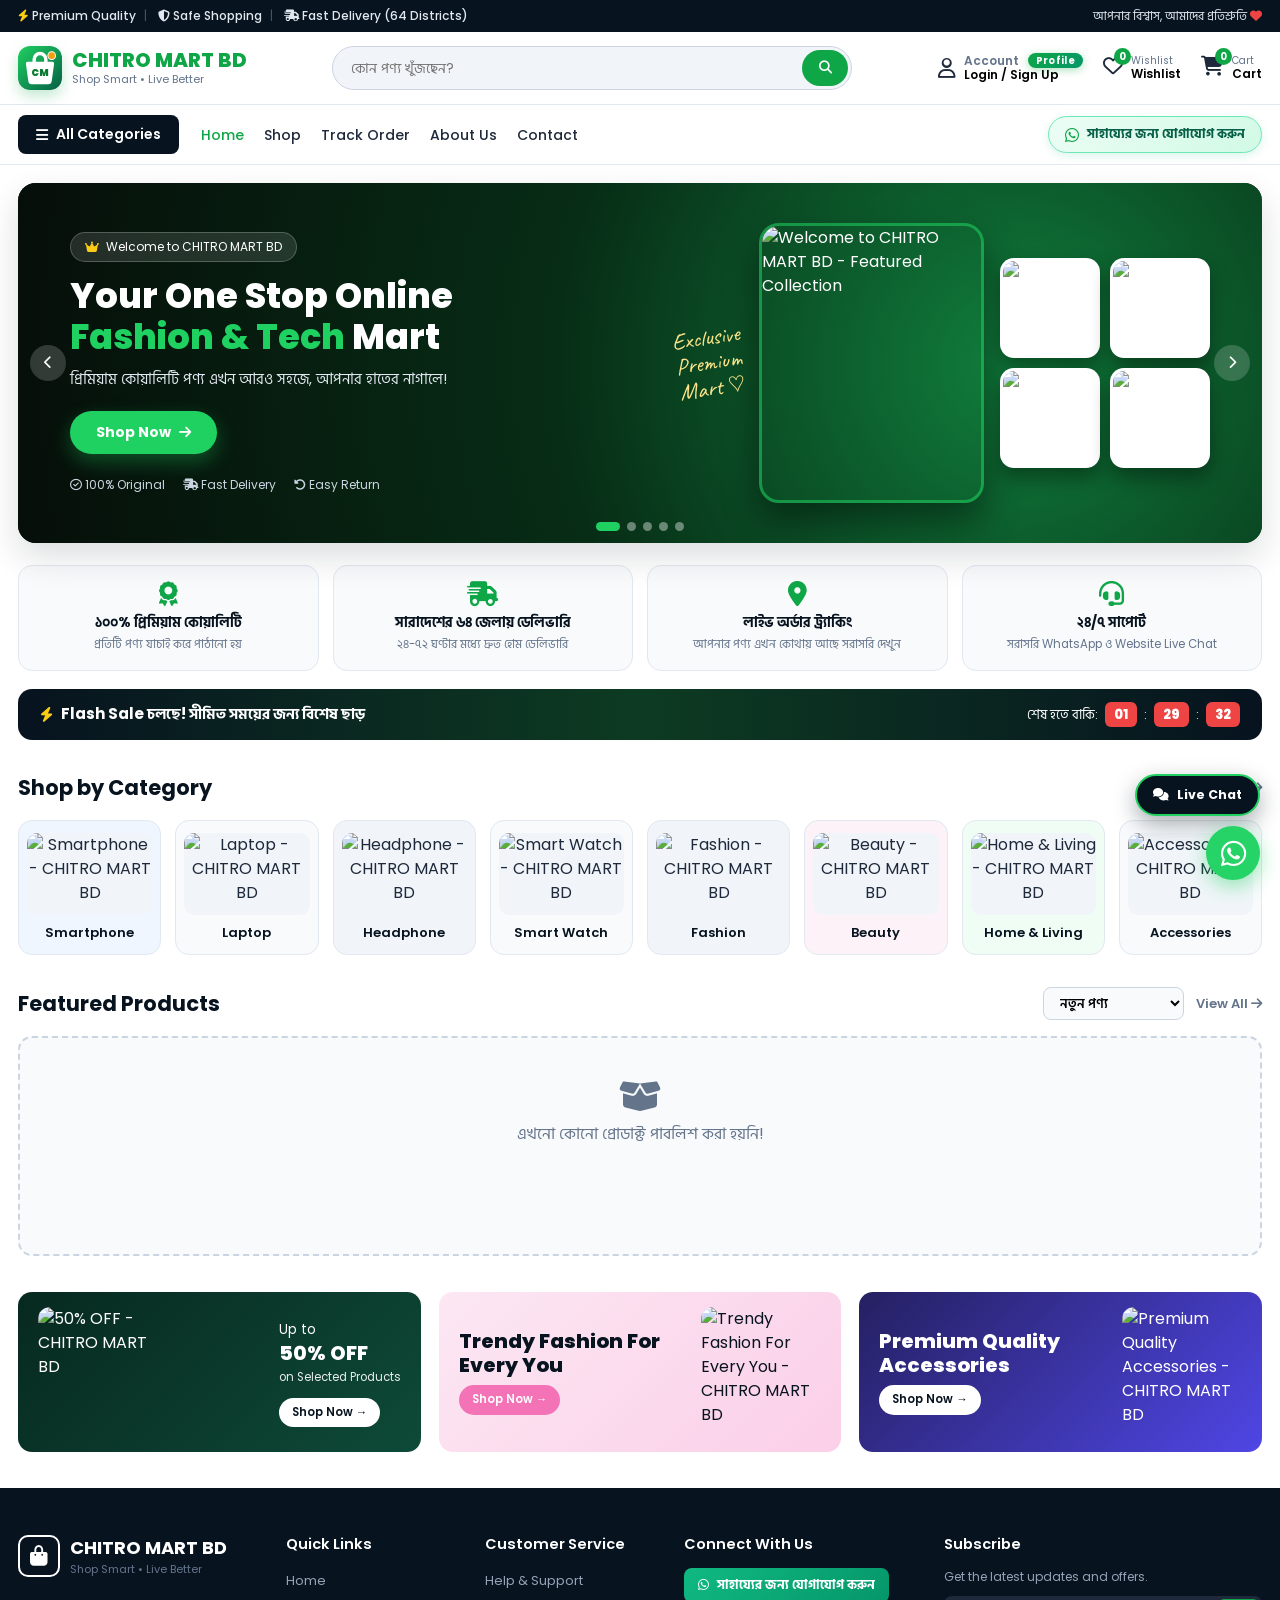
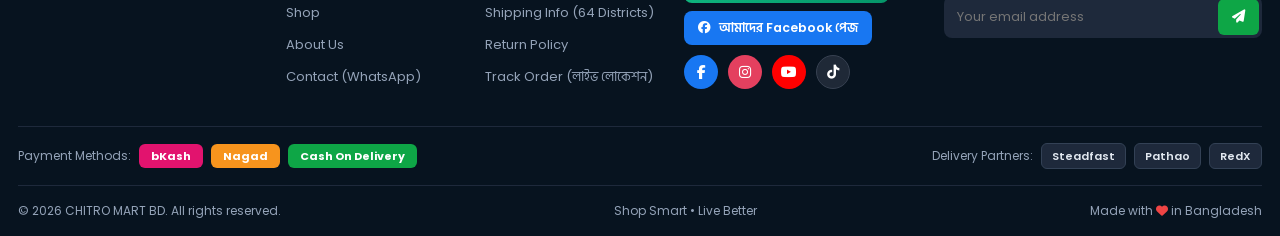
==== commit 7ec3fd1e: "Update index.html" ====
--- a/index.html
+++ b/index.html
@@ -4959,22 +4959,19 @@
   if (currentUser) syncCurrentUserProfile();
 })();
 </script>
-    <!-- CHITRO MART Ultimate All-in-One Premium Upgrade v4.0 (Paste right before </body>) -->
+    <!-- CHITRO MART Ultimate Storefront Upgrade v4.1 (Paste right before </body>) -->
 <style>
     html { scroll-behavior: smooth; }
 
-    /* Custom Brand Scrollbar & Selection */
+    /* Custom Brand Scrollbar */
     ::-webkit-scrollbar { width: 8px; height: 8px; }
     ::-webkit-scrollbar-track { background: #e8f5e9; }
     ::-webkit-scrollbar-thumb { background: linear-gradient(180deg, #0ea646, #065f46); border-radius: 50px; }
     ::-webkit-scrollbar-thumb:hover { background: #047857; }
     ::selection { background: #0ea646; color: #fff; }
 
-    /* Glassmorphism Sticky Header & Animated Nav Links */
-    header, .header, .navbar, .topbar-main {
-        backdrop-filter: blur(10px);
-        -webkit-backdrop-filter: blur(10px);
-    }
+    /* Glassmorphism Header & Nav Links */
+    header, .header, .navbar, .topbar-main { backdrop-filter: blur(10px); -webkit-backdrop-filter: blur(10px); }
     nav a, .nav a, .nav-links a { position: relative; transition: color .2s ease; }
     nav a::after, .nav a::after, .nav-links a::after {
         content: ""; position: absolute; left: 0; bottom: -3px; width: 0; height: 2.5px;
@@ -4982,7 +4979,7 @@
     }
     nav a:hover::after, .nav a:hover::after, .nav-links a:hover::after { width: 100%; }
 
-    /* Search Focus & Cart Checkout Form Polish */
+    /* Search & Form Polish */
     input[placeholder*="খুঁজছেন"]:focus, input[placeholder*="looking" i]:focus, input[type="search"]:focus {
         box-shadow: 0 0 0 3px rgba(14, 166, 70, 0.22), 0 8px 22px rgba(14, 166, 70, 0.14) !important;
         border-color: #0ea646 !important; outline: none !important;
@@ -4996,7 +4993,7 @@
         border-color: #0ea646 !important; box-shadow: 0 0 0 3px rgba(14, 166, 70, 0.16) !important; outline: none !important;
     }
 
-    /* Premium Button & Card Hover Animations */
+    /* Buttons Hover Lift */
     button, .btn, a[class*="btn"], input[type="submit"] {
         transition: transform .18s ease, box-shadow .22s ease, filter .18s ease, background .22s ease !important;
     }
@@ -5013,12 +5010,6 @@
     }
     [class*="prod-card"] img, [class*="product-card"] img { transition: transform .35s ease !important; border-radius: 10px; }
     [class*="prod-card"]:hover img, [class*="product-card"]:hover img { transform: scale(1.04); }
-
-    /* Modal Smooth Open & Flash Timer Glow */
-    [class*="modal"].active, [id*="modal"].active, [class*="drawer"].active { animation: cmModalIn .22s ease; }
-    @keyframes cmModalIn { from { opacity: 0; transform: translateY(10px) scale(.98); } to { opacity: 1; transform: translateY(0) scale(1); } }
-    [class*="flash" i] [class*="box" i], [class*="timer" i] span, [id*="flash" i] span[style*="background"] { animation: cmTimerGlow 2s infinite ease-in-out; }
-    @keyframes cmTimerGlow { 0%, 100% { box-shadow: 0 0 0 rgba(239, 68, 68, 0); } 50% { box-shadow: 0 0 12px rgba(239, 68, 68, 0.45); } }
 
     /* Account -> Profile Badge */
     .cm-profile-tag {
@@ -5028,7 +5019,29 @@
         line-height: 1.3; box-shadow: 0 2px 8px rgba(14, 166, 70, 0.35);
     }
 
-    /* Product Modal Premium Additions */
+    /* VIBRANT HIGH-CONTRAST SHARE BUTTON */
+    .cm-prominent-share-btn {
+        background: linear-gradient(135deg, #2563eb, #1d4ed8) !important;
+        color: #ffffff !important;
+        border: 1.5px solid #1e40af !important;
+        box-shadow: 0 4px 14px rgba(37, 99, 235, 0.38) !important;
+        font-weight: 700 !important;
+        padding: 5px 14px !important;
+        border-radius: 50px !important;
+        display: inline-flex !important;
+        align-items: center !important;
+        gap: 6px !important;
+        cursor: pointer !important;
+        font-size: 12.5px !important;
+    }
+    .cm-prominent-share-btn i { color: #fff !important; }
+    .cm-prominent-share-btn:hover {
+        background: linear-gradient(135deg, #1d4ed8, #1e3a8a) !important;
+        box-shadow: 0 6px 18px rgba(37, 99, 235, 0.5) !important;
+        transform: translateY(-1px) !important;
+    }
+
+    /* Modal Wishlist Button */
     .cm-wish-modal-btn {
         display: inline-flex !important; align-items: center; justify-content: center; gap: 6px;
         min-height: 42px; padding: 9px 15px !important; border-radius: 10px !important;
@@ -5059,7 +5072,6 @@
         display: inline-flex !important; align-items: center; gap: 4px; margin-left: 8px; padding: 3px 10px;
         border-radius: 50px; background: linear-gradient(135deg, #fff1f2, #ffe4e6); color: #e11d48;
         border: 1px solid #fecdd3; font-size: 11.5px; font-weight: 700; vertical-align: middle;
-        box-shadow: 0 2px 6px rgba(225, 29, 72, 0.1);
     }
 
     .cm-trust-strip {
@@ -5075,7 +5087,7 @@
     .cm-search-suggest {
         position: fixed; background: #ffffff; border: 1px solid #d1fae5; border-radius: 16px;
         box-shadow: 0 20px 45px rgba(7, 19, 31, 0.18); z-index: 2147483600; overflow: hidden;
-        display: none; max-height: 390px; overflow-y: auto; animation: cmSlideUp .18s ease;
+        display: none; max-height: 390px; overflow-y: auto;
     }
     .cm-sug-head { padding: 8px 14px; font-size: 11px; font-weight: 700; color: #059669; background: #ecfdf5; border-bottom: 1px solid #d1fae5; display: flex; justify-content: space-between; }
     .cm-sug-item { display: flex; align-items: center; gap: 11px; padding: 9px 14px; cursor: pointer; border-bottom: 1px solid #f1f5f9; transition: background .15s ease; }
@@ -5090,21 +5102,38 @@
     .cm-sug-price del { color: #94a3b8; font-size: 11px; }
     .cm-sug-empty { padding: 16px; text-align: center; font-size: 12.5px; color: #64748b; }
 
-    /* Cart Delete Button */
-    .cm-cart-del-btn {
-        display: inline-flex !important; align-items: center; align-self: center !important;
-        width: auto !important; height: auto !important; gap: 5px; padding: 6px 11px !important;
-        margin-left: 6px; border: 1px solid #fecaca !important; border-radius: 8px !important;
-        background: #fee2e2 !important; color: #dc2626 !important; font-size: 11.5px !important;
-        font-weight: 700 !important; cursor: pointer !important; line-height: 1.2 !important; flex-shrink: 0;
-    }
-    .cm-cart-del-btn:hover { background: #ef4444 !important; color: #fff !important; box-shadow: 0 4px 12px rgba(239, 68, 68, 0.3) !important; }
-
-    /* Smart Share Popup & Image Lightbox */
+    /* ULTRA-PREMIUM DELETE BUTTON FOR CART & WISHLIST */
+    .cm-cart-del-btn, .cm-wish-del-btn {
+        display: inline-flex !important;
+        align-items: center !important;
+        align-self: center !important;
+        gap: 5px !important;
+        padding: 6px 12px !important;
+        margin-left: 6px !important;
+        border: 1px solid #fecaca !important;
+        border-radius: 9px !important;
+        background: linear-gradient(135deg, #fee2e2, #fecdd3) !important;
+        color: #dc2626 !important;
+        font-size: 11.5px !important;
+        font-weight: 700 !important;
+        cursor: pointer !important;
+        line-height: 1.2 !important;
+        flex-shrink: 0 !important;
+        transition: all .2s ease !important;
+        box-shadow: 0 2px 6px rgba(220, 38, 38, 0.08) !important;
+    }
+    .cm-cart-del-btn:hover, .cm-wish-del-btn:hover {
+        background: linear-gradient(135deg, #ef4444, #dc2626) !important;
+        color: #fff !important;
+        border-color: #dc2626 !important;
+        box-shadow: 0 4px 14px rgba(220, 38, 38, 0.28) !important;
+        transform: translateY(-1px) !important;
+    }
+
+    /* Smart Share Popup & Lightbox (No clashing animations) */
     .cm-share-backdrop, .cm-zoom-backdrop {
         position: fixed; inset: 0; background: rgba(7, 19, 31, 0.65); backdrop-filter: blur(4px);
-        z-index: 2147483640 !important; display: flex; align-items: center; justify-content: center;
-        padding: 16px; animation: cmSlideUp .18s ease;
+        z-index: 2147483640 !important; display: flex; align-items: center; justify-content: center; padding: 16px;
     }
     .cm-share-box {
         background: #fff; color: #0f172a; width: 100%; max-width: 410px; border-radius: 18px;
@@ -5122,17 +5151,17 @@
     .cm-zoom-backdrop img { max-width: 92vw; max-height: 86vh; border-radius: 14px; box-shadow: 0 20px 60px rgba(0, 0, 0, 0.5); object-fit: contain; background: #fff; }
     .cm-zoom-close { position: fixed; top: 18px; right: 22px; width: 40px; height: 40px; border-radius: 50%; border: none; background: #fff; color: #0f172a; font-size: 22px; font-weight: 700; cursor: pointer; box-shadow: 0 6px 18px rgba(0, 0, 0, 0.3); }
 
-    /* Live Chat Unread Badge & Preview Bubble */
+    /* Live Chat Badge & Preview Bubble */
     .cm-chat-unread-badge {
         position: absolute; top: -7px; right: -5px; min-width: 22px; height: 22px; padding: 0 6px;
         border-radius: 50px; background: linear-gradient(135deg, #ef4444, #dc2626); color: #fff;
         font-size: 11px; font-weight: 800; display: inline-flex; align-items: center; justify-content: center;
-        border: 2px solid #fff; box-shadow: 0 4px 12px rgba(239, 68, 68, 0.5); animation: cmPulse 1.4s infinite; z-index: 9999; pointer-events: none;
+        border: 2px solid #fff; box-shadow: 0 4px 12px rgba(239, 68, 68, 0.5); z-index: 9999; pointer-events: none;
     }
     .cm-chat-preview-pop {
         position: fixed; right: 20px; bottom: 84px; max-width: 280px; background: #0f172a; color: #f8fafc;
         border: 1px solid rgba(16, 185, 129, 0.45); border-radius: 14px; padding: 10px 13px; font-size: 12px;
-        line-height: 1.45; box-shadow: 0 14px 34px rgba(0, 0, 0, 0.28); z-index: 9998; cursor: pointer; animation: cmSlideUp .3s ease;
+        line-height: 1.45; box-shadow: 0 14px 34px rgba(0, 0, 0, 0.28); z-index: 9998; cursor: pointer;
     }
     .cm-chat-preview-pop .cm-pop-head { display: flex; justify-content: space-between; align-items: center; gap: 8px; font-size: 11px; font-weight: 700; color: #34d399; margin-bottom: 3px; }
     .cm-chat-preview-close { background: none; border: none; color: #94a3b8; font-size: 14px; cursor: pointer; padding: 0 2px; line-height: 1; }
@@ -5160,15 +5189,13 @@
         position: fixed; left: 18px; bottom: 20px; max-width: 290px; background: rgba(255, 255, 255, 0.96);
         backdrop-filter: blur(8px); color: #0f172a; border: 1px solid #cbd5e1; border-left: 4px solid #0ea646;
         border-radius: 12px; padding: 9px 12px; font-size: 11.5px; box-shadow: 0 12px 28px rgba(0, 0, 0, 0.14);
-        z-index: 9985; display: none; align-items: center; gap: 9px; animation: cmSlideUp .35s ease;
+        z-index: 9985; display: none; align-items: center; gap: 9px;
     }
     .cm-mini-toast {
         position: fixed; bottom: 24px; left: 50%; transform: translateX(-50%); background: #0f172a; color: #fff;
         padding: 9px 20px; border-radius: 50px; font-size: 12.5px; font-weight: 600;
         z-index: 2147483645; box-shadow: 0 10px 26px rgba(0, 0, 0, 0.3);
     }
-    @keyframes cmPulse { 0%, 100% { transform: scale(1); } 50% { transform: scale(1.14); } }
-    @keyframes cmSlideUp { from { opacity: 0; transform: translateY(14px); } to { opacity: 1; transform: translateY(0); } }
     @media (max-width: 768px) {
         #cmSocialProof { max-width: calc(100vw - 95px); left: 10px; bottom: 14px; font-size: 11px; }
         .cm-chat-preview-pop { right: 12px; bottom: 78px; max-width: calc(100vw - 24px); }
@@ -5183,7 +5210,7 @@
     const FB_URL_SF = "https://chitro-mart-bd-default-rtdb.firebaseio.com";
     const VISIT_SESS_KEY = "cm_visit_log_key_v1";
     const RECENT_KEY = "cm_recent_prods_v1";
-    const WISH_CACHE_KEY = "cm_wish_state_cache_v1";
+    const WISH_KEY = "cm_wish_items_v2";
     const escHtml = s => String(s || "").replace(/[&<>"']/g, m => ({ "&": "&amp;", "<": "&lt;", ">": "&gt;", '"': "&quot;", "'": "&#39;" }[m]));
     const fmtNum = n => Number(n || 0).toLocaleString("en-IN");
     const getFirstImg = p => (Array.isArray(p.images) && p.images[0]) ? p.images[0] : (p.image || "https://placehold.co/100x100/0f172a/f59e0b?text=Item");
@@ -5300,7 +5327,7 @@
     }
 
     // ---------------------------------------------------------
-    // 3. PRODUCT MODAL: Wishlist (Accurate State!), Share Popup, WhatsApp, Savings & Zoom
+    // 3. PRODUCT MODAL & WISHLIST ENGINE (Add, Sync, Delete)
     // ---------------------------------------------------------
     function findProductModalBox(startEl) {
         let cur = startEl;
@@ -5326,6 +5353,9 @@
         let price = prices[0] || 0;
         let oldPrice = prices[1] && prices[1] > prices[0] ? prices[1] : 0;
 
+        const imgEl = modal.querySelector("img");
+        let image = imgEl ? imgEl.src : "";
+
         if (!prodId && cachedProducts.length) {
             const matched = cachedProducts.find(p => p.name && name.toLowerCase().includes(p.name.toLowerCase()));
             if (matched) {
@@ -5333,151 +5363,137 @@
                 if (!sku) sku = matched.sku || "";
                 if (!price) price = Number(matched.price || 0);
                 if (!oldPrice && matched.oldPrice) oldPrice = Number(matched.oldPrice);
+                if (!image) image = getFirstImg(matched);
             }
         }
-        return { prodId, sku, name, price, oldPrice };
-    }
-
-    function getHeaderWishlistCount() {
+        return { prodId, sku, name, price, oldPrice, image };
+    }
+
+    function getWishlistItems() {
         try {
-            const candidates = Array.from(document.querySelectorAll("header *, .header *, nav *, .topbar *, a, button, div"));
-            for (const el of candidates) {
+            const arr = JSON.parse(localStorage.getItem(WISH_KEY) || "[]");
+            return Array.isArray(arr) ? arr : [];
+        } catch (e) { return []; }
+    }
+
+    function saveWishlistItems(items) {
+        try { localStorage.setItem(WISH_KEY, JSON.stringify(items)); } catch (e) {}
+        updateWishlistCountUI(items.length);
+    }
+
+    function updateWishlistCountUI(count) {
+        try {
+            const headers = Array.from(document.querySelectorAll("header *, .header *, nav *, .topbar *, a, button, div"));
+            for (const el of headers) {
                 const r = el.getBoundingClientRect();
-                if (r.top > 180 || r.height === 0) continue;
+                if (r.top > 200 || r.height === 0) continue;
                 const t = (el.textContent || "").trim();
-                if (/Wishlist/i.test(t) && t.length < 30 && /\d+/.test(t)) {
-                    const m = t.match(/\d+/);
-                    if (m) return Number(m[0]);
+                if (/Wishlist/i.test(t) && t.length < 35) {
+                    const cntSpan = Array.from(el.querySelectorAll("span, small, b, strong")).find(s => /^\d+$/.test((s.textContent || "").trim()));
+                    if (cntSpan) cntSpan.textContent = String(count);
+                    else {
+                        // Check if text directly has digits like "0 Wishlist"
+                        el.innerHTML = el.innerHTML.replace(/\b\d+\s*Wishlist/i, `${count} Wishlist`);
+                    }
                 }
             }
         } catch (e) {}
-        return null;
-    }
-
-    function findCardAndHeartForProduct(prodId, prodName) {
+    }
+
+    function isProductInWishlist(prodId, prodName) {
+        const items = getWishlistItems();
+        return items.some(it => (prodId && it.id === prodId) || (it.name && it.name === prodName));
+    }
+
+    function toggleModalWishlist(prodInfo, wishBtn) {
+        let items = getWishlistItems();
+        const exists = items.some(it => (prodInfo.prodId && it.id === prodInfo.prodId) || (it.name && it.name === prodInfo.name));
+
+        if (exists) {
+            items = items.filter(it => !((prodInfo.prodId && it.id === prodInfo.prodId) || (it.name && it.name === prodInfo.name)));
+            saveWishlistItems(items);
+            wishBtn.classList.remove("saved");
+            wishBtn.innerHTML = '<i class="fa-regular fa-heart"></i> Wishlist';
+            miniToast("💔 Wishlist থেকে সরানো হয়েছে");
+        } else {
+            items.unshift({
+                id: prodInfo.prodId || ("w_" + Date.now()),
+                name: prodInfo.name,
+                price: prodInfo.price,
+                oldPrice: prodInfo.oldPrice || null,
+                sku: prodInfo.sku || "",
+                image: prodInfo.image
+            });
+            saveWishlistItems(items);
+            wishBtn.classList.add("saved");
+            wishBtn.innerHTML = '<i class="fa-solid fa-heart"></i> Saved';
+            miniToast("❤️ Wishlist-এ সফলভাবে যুক্ত হয়েছে!");
+        }
+
+        // Try triggering native heart button if present on background card
         const cards = Array.from(document.querySelectorAll("[class*='prod'], [class*='product']"));
         const card = cards.find(c => {
-            if (c.closest(".cm-share-backdrop") || c.closest("#cmRecentlyViewed") || findProductModalBox(c)) return false;
-            const html = c.innerHTML || "";
-            return (prodId && html.includes(prodId)) || (prodName && (c.textContent || "").toLowerCase().includes(prodName.toLowerCase()) && /৳/.test(c.textContent || ""));
+            if (findProductModalBox(c)) return false;
+            const h = c.innerHTML || "";
+            return (prodInfo.prodId && h.includes(prodInfo.prodId)) || (prodInfo.name && (c.textContent || "").toLowerCase().includes(prodInfo.name.toLowerCase()));
         });
-        if (!card) return { card: null, heartBtn: null };
-        const heartBtn = Array.from(card.querySelectorAll("button, span, div, i")).find(el =>
-            /wish/i.test((el.getAttribute("onclick") || "") + " " + (el.className || "") + " " + (el.title || "")) ||
-            (el.tagName !== "I" && el.querySelector("i[class*='heart']"))
-        ) || card.querySelector("i[class*='heart']");
-        return { card, heartBtn };
-    }
-
-    function isHeartVisualActive(heartBtn) {
-        if (!heartBtn) return null;
-        if (/active|saved|liked|wishlisted/i.test(heartBtn.className || "")) return true;
-        const icon = heartBtn.tagName === "I" ? heartBtn : heartBtn.querySelector("i");
-        if (icon && /fa-solid/.test(icon.className || "") && /fa-heart/.test(icon.className || "")) return true;
-        if ((heartBtn.textContent || "").includes("❤️") || (heartBtn.textContent || "").includes("♥")) return true;
-        const col = getComputedStyle(icon || heartBtn).color || "";
-        // Red / pink / rose rgb detection
-        const m = col.match(/rgb\((\d+),\s*(\d+),\s*(\d+)/);
-        if (m && Number(m[1]) > 180 && Number(m[2]) < 110) return true;
-        return false;
-    }
-
-    function getWishCacheMap() {
-        try { return JSON.parse(localStorage.getItem(WISH_CACHE_KEY) || "{}"); } catch (e) { return {}; }
-    }
-    function setWishCacheState(key, val) {
-        if (!key) return;
-        const m = getWishCacheMap();
-        if (val) m[key] = 1; else delete m[key];
-        localStorage.setItem(WISH_CACHE_KEY, JSON.stringify(m));
-    }
-
-    function getWishlistStorageInfo() {
-        for (const store of [localStorage, sessionStorage]) {
-            try {
-                for (let i = 0; i < store.length; i++) {
-                    const k = store.key(i);
-                    if (!k || k.includes("adm") || k === WISH_CACHE_KEY) continue;
-                    if (/wish/i.test(k)) {
-                        const raw = store.getItem(k);
-                        if (raw && raw.startsWith("[")) {
-                            try {
-                                const arr = JSON.parse(raw);
-                                if (Array.isArray(arr)) return { store, key: k, arr };
-                            } catch (e) {}
-                        }
-                    }
+        if (card) {
+            const heart = card.querySelector("i[class*='heart']") || card.querySelector("button[onclick*='wish' i]");
+            if (heart) {
+                const pBtn = heart.closest("button") || heart;
+                pBtn.click();
+            }
+        }
+    }
+
+    // ---------------------------------------------------------
+    // WISHLIST DRAWER / MODAL: PREMIUM DELETE BUTTON INJECTOR
+    // ---------------------------------------------------------
+    function enhanceWishlistDrawerRows() {
+        try {
+            const containers = document.querySelectorAll("[id*='wish' i], [class*='wish' i]");
+            for (const box of containers) {
+                if (box.tagName === "BUTTON" || box.tagName === "A" || box.offsetHeight < 80) continue;
+                const rows = Array.from(box.querySelectorAll("[class*='item'], [class*='row'], li, .w-item, div"));
+                for (const row of rows) {
+                    const txt = (row.textContent || "").trim();
+                    if (!/৳/.test(txt) || row.dataset.cmWishEnhanced || row.offsetHeight < 30 || row.offsetWidth < 120) continue;
+                    row.dataset.cmWishEnhanced = "1";
+
+                    const delBtn = document.createElement("button");
+                    delBtn.type = "button";
+                    delBtn.className = "cm-wish-del-btn";
+                    delBtn.innerHTML = '<i class="fa-solid fa-trash"></i> মুছুন';
+                    delBtn.onclick = e => {
+                        e.preventDefault();
+                        e.stopPropagation();
+                        // Find matching item in storage
+                        let items = getWishlistItems();
+                        const rowClean = txt.toLowerCase();
+                        const matchedIdx = items.findIndex(it => it.name && rowClean.includes(it.name.toLowerCase()));
+                        if (matchedIdx > -1) items.splice(matchedIdx, 1);
+                        else if (items.length) items.shift();
+                        saveWishlistItems(items);
+
+                        // If there is an existing native delete button, click it too
+                        const oldBtn = row.querySelector("button[onclick*='del' i], button[onclick*='remove' i], button[onclick*='wish' i]");
+                        if (oldBtn && oldBtn !== delBtn) oldBtn.click();
+
+                        row.style.transition = "all .25s ease";
+                        row.style.opacity = "0";
+                        row.style.transform = "translateX(20px)";
+                        setTimeout(() => { if (row.isConnected) row.remove(); }, 260);
+                        miniToast("🗑️ Wishlist থেকে পণ্যটি মুছে ফেলা হয়েছে");
+                    };
+                    row.appendChild(delBtn);
                 }
-            } catch (e) {}
-        }
-        return null;
-    }
-
-    function isProductInWishlist(prodId, prodName, heartBtn = null) {
-        if (heartBtn) {
-            const vis = isHeartVisualActive(heartBtn);
-            if (vis === true) return true;
-        }
-        const cache = getWishCacheMap();
-        if (prodId && cache[prodId]) return true;
-        if (prodName && cache[prodName]) return true;
-        try {
-            if (typeof wishlist !== "undefined" && Array.isArray(wishlist)) {
-                if (wishlist.some(x => String(x?.id || x) === String(prodId) || (x?.name && x.name === prodName))) return true;
             }
         } catch (e) {}
-        const st = getWishlistStorageInfo();
-        if (st && st.arr.some(x => String(x?.id || x) === String(prodId) || (x?.name && x.name === prodName))) return true;
-        return false;
-    }
-
-    async function toggleWishlistItem(prodInfo, wishBtn) {
-        const { prodId, name } = prodInfo;
-        const { heartBtn } = findCardAndHeartForProduct(prodId, name);
-        const beforeCount = getHeaderWishlistCount();
-        const beforeState = wishBtn.classList.contains("saved") || isProductInWishlist(prodId, name, heartBtn);
-
-        let nowSaved = !beforeState;
-
-        if (heartBtn) {
-            heartBtn.click();
-            await sleepMs(60);
-            const afterCount = getHeaderWishlistCount();
-            const afterHeartActive = isHeartVisualActive(heartBtn);
-
-            if (beforeCount !== null && afterCount !== null && afterCount !== beforeCount) {
-                nowSaved = afterCount > beforeCount;
-            } else if (afterHeartActive !== null && afterHeartActive !== beforeState) {
-                nowSaved = afterHeartActive;
-            }
-        } else {
-            let calledGlobal = false;
-            if (prodId) {
-                for (const fn of ["toggleWishlist", "toggleWish", "addToWishlist", "wishToggle"]) {
-                    try {
-                        if (typeof window[fn] === "function") { window[fn](prodId); calledGlobal = true; break; }
-                    } catch (e) {}
-                }
-            }
-            if (!calledGlobal) {
-                let st = getWishlistStorageInfo();
-                if (!st) st = { store: localStorage, key: "cm_wishlist", arr: [] };
-                const idx = st.arr.findIndex(x => String(x?.id || x) === String(prodId) || (x?.name && x.name === name));
-                if (idx > -1) { st.arr.splice(idx, 1); nowSaved = false; }
-                else { st.arr.push(prodId || name); nowSaved = true; }
-                st.store.setItem(st.key, JSON.stringify(st.arr));
-                ["renderWishlist", "updateWishlist", "updateWishlistCount", "updateWishUI", "saveWishlist"].forEach(fn => {
-                    try { if (typeof window[fn] === "function") window[fn](); } catch (e) {}
-                });
-            }
-        }
-
-        setWishCacheState(prodId || name, nowSaved);
-        wishBtn.classList.toggle("saved", nowSaved);
-        wishBtn.innerHTML = nowSaved ? '<i class="fa-solid fa-heart"></i> Saved' : '<i class="fa-regular fa-heart"></i> Wishlist';
-        miniToast(nowSaved ? "❤️ Wishlist-এ যুক্ত হয়েছে!" : "💔 Wishlist থেকে সরানো হয়েছে");
-    }
-
+    }
+
+    // ---------------------------------------------------------
+    // 4. SMART SHARE POPUP (With Prominent Blue Styling + Working Others App)
+    // ---------------------------------------------------------
     function openSharePopupForModal(modal) {
         const info = extractProductInfoFromModal(modal);
         const baseUrl = location.href.split(/[?#]/)[0];
@@ -5498,13 +5514,14 @@
                 <p style="font-size:12.5px;color:#475569;margin-bottom:10px"><b>${escHtml(info.name)}</b>${info.price ? ` • <span style="color:#0ea646;font-weight:700">৳${fmtNum(info.price)}</span>` : ""}</p>
                 <div class="cm-share-url-row">
                     <input type="text" value="${escHtml(shareUrl)}" readonly onclick="this.select()">
-                    <button type="button" id="cmShareCopyBtn" style="border:none;background:#0ea646;color:#fff;padding:0 14px;border-radius:9px;font-size:12px;font-weight:700;cursor:pointer">Copy</button>
+                    <button type="button" id="cmShareCopyBtn" style="border:none;background:#2563eb;color:#fff;padding:0 14px;border-radius:9px;font-size:12px;font-weight:700;cursor:pointer">Copy</button>
                 </div>
                 <div class="cm-share-grid">
                     <a class="cm-share-btn" style="background:#25d366" target="_blank" rel="noopener" href="https://wa.me/?text=${encodeURIComponent(shareText)}"><i class="fa-brands fa-whatsapp"></i> WhatsApp</a>
                     <a class="cm-share-btn" style="background:#1877f2" target="_blank" rel="noopener" href="https://www.facebook.com/sharer/sharer.php?u=${encodeURIComponent(shareUrl)}"><i class="fa-brands fa-facebook"></i> Facebook</a>
+                    <a class="cm-share-btn" style="background:#0088cc" target="_blank" rel="noopener" href="https://t.me/share/url?url=${encodeURIComponent(shareUrl)}&text=${encodeURIComponent(info.name)}"><i class="fa-brands fa-telegram"></i> Telegram</a>
                     <button type="button" id="cmShareCopyFullBtn" class="cm-share-btn" style="background:#0f172a"><i class="fa-solid fa-copy"></i> নাম+দামসহ কপি</button>
-                    ${navigator.share ? `<button type="button" id="cmShareNativeBtn" class="cm-share-btn" style="background:#6366f1"><i class="fa-solid fa-share-nodes"></i> আরও অ্যাপ</button>` : `<button type="button" id="cmShareDoneBtn" class="cm-share-btn" style="background:#64748b">বন্ধ করুন</button>`}
+                    <button type="button" id="cmShareOtherBtn" class="cm-share-btn" style="background:linear-gradient(135deg,#6366f1,#8b5cf6);grid-column:1/-1"><i class="fa-solid fa-share-nodes"></i> আরও অ্যাপ / অন্যান্য মাধ্যমে শেয়ার</button>
                 </div>
             </div>
         `;
@@ -5517,10 +5534,21 @@
             miniToast("✅ লিংক কপি হয়েছে!");
         };
         bd.querySelector("#cmShareCopyFullBtn").onclick = async () => { await copyTextSafe(shareText); miniToast("✅ নাম, দাম ও লিংক কপি হয়েছে!"); };
-        const natBtn = bd.querySelector("#cmShareNativeBtn");
-        if (natBtn) natBtn.onclick = () => navigator.share({ title: info.name, text: `${info.name} — ৳${fmtNum(info.price)}`, url: shareUrl }).catch(() => {});
-        const doneBtn = bd.querySelector("#cmShareDoneBtn");
-        if (doneBtn) doneBtn.onclick = () => bd.remove();
+
+        // 100% Reliable Others App button
+        bd.querySelector("#cmShareOtherBtn").onclick = async () => {
+            if (navigator.share) {
+                try {
+                    await navigator.share({ title: info.name, text: `${info.name} — ৳${fmtNum(info.price)}`, url: shareUrl });
+                    return;
+                } catch (err) {
+                    // if user aborted or unsupported, fallback gracefully to copyTextSafe below
+                }
+            }
+            await copyTextSafe(shareText);
+            miniToast("✅ মেসেজ ও লিংক কপি হয়েছে! যেকোনো অ্যাপে পেস্ট করতে পারেন");
+        };
+
         document.body.appendChild(bd);
     }
 
@@ -5546,6 +5574,15 @@
                 const modal = findProductModalBox(addBtn);
                 if (!modal) continue;
 
+                // Prominently restyle the existing Share button in the modal header
+                const modalShareBtn = Array.from(modal.querySelectorAll("button, a")).find(b =>
+                    /^Share$/i.test((b.textContent || "").trim()) || /share/i.test(b.className || "")
+                );
+                if (modalShareBtn && !modalShareBtn.classList.contains("cm-prominent-share-btn")) {
+                    modalShareBtn.classList.add("cm-prominent-share-btn");
+                    modalShareBtn.innerHTML = '<i class="fa-solid fa-share-nodes"></i> Share';
+                }
+
                 const info = extractProductInfoFromModal(modal);
                 const prodSig = (info.prodId || info.name) + "_" + info.price;
                 if (modal.dataset.cmModalSig === prodSig && modal.querySelector(".cm-wish-modal-btn")) continue;
@@ -5562,13 +5599,12 @@
                         actionRow.style.gap = "8px";
                         Array.from(actionRow.children).forEach(ch => { ch.style.flex = "1 1 auto"; });
                     }
-                    const { heartBtn } = findCardAndHeartForProduct(info.prodId, info.name);
-                    const saved = isProductInWishlist(info.prodId, info.name, heartBtn);
+                    const saved = isProductInWishlist(info.prodId, info.name);
                     const wishBtn = document.createElement("button");
                     wishBtn.type = "button";
                     wishBtn.className = "cm-wish-modal-btn" + (saved ? " saved" : "");
                     wishBtn.innerHTML = saved ? '<i class="fa-solid fa-heart"></i> Saved' : '<i class="fa-regular fa-heart"></i> Wishlist';
-                    wishBtn.onclick = ev => { ev.preventDefault(); ev.stopPropagation(); toggleWishlistItem(info, wishBtn); };
+                    wishBtn.onclick = ev => { ev.preventDefault(); ev.stopPropagation(); toggleModalWishlist(info, wishBtn); };
                     actionRow.appendChild(wishBtn);
 
                     const waBtn = document.createElement("button");
@@ -5675,7 +5711,7 @@
     }
 
     // ---------------------------------------------------------
-    // 4. Live Search Auto-Suggestion
+    // 5. Live Search Bar Auto-Suggestion
     // ---------------------------------------------------------
     function openOrSearchProduct(prod, searchInp) {
         saveRecentlyViewed(prod);
@@ -5800,7 +5836,7 @@
     }
 
     // ---------------------------------------------------------
-    // 5. Recently Viewed Products Strip
+    // 6. Recently Viewed Products Strip
     // ---------------------------------------------------------
     function saveRecentlyViewed(prod) {
         if (!prod || !prod.name) return;
@@ -5864,7 +5900,7 @@
     }
 
     // ---------------------------------------------------------
-    // 6. Persistent Cart Delete Button
+    // 7. PERSISTENT CART DELETE BUTTON
     // ---------------------------------------------------------
     const SUMMARY_SKIP_RE = /পণ্যের মূল্য|ডেলিভারি|সর্বমোট|মোট টাকা|Subtotal|Total Payable|Grand Total|Delivery Charge|Discount|কুপন/i;
 
@@ -5902,7 +5938,7 @@
             try {
                 for (let i = 0; i < store.length; i++) {
                     const k = store.key(i);
-                    if (!k || k.includes("adm") || k.includes("visit") || k === RECENT_KEY || k === WISH_CACHE_KEY) continue;
+                    if (!k || k.includes("adm") || k.includes("visit") || k === RECENT_KEY || k === WISH_KEY) continue;
                     const raw = store.getItem(k);
                     if (!raw) continue;
                     if (raw.startsWith("[")) {
@@ -6047,7 +6083,7 @@
     }
 
     // ---------------------------------------------------------
-    // 7. Live Chat Admin Unread Alert + Visitor Tracker + Social Proof + Coupon Guard
+    // 8. Live Chat Admin Unread Alert + Visitor Tracker + Social Proof + Coupon Guard
     // ---------------------------------------------------------
     let chatBtnRef = null, latestUnreadCount = 0, latestChatId = "";
 
@@ -6275,6 +6311,7 @@
         }, true);
     }
 
+    // Debounced Observer (200ms) for 60fps buttery smooth UI without lags
     let obsTimer = null;
     const obs = new MutationObserver(() => {
         clearTimeout(obsTimer);
@@ -6282,7 +6319,8 @@
             addProfileTagBesideAccount();
             enhanceCartRows();
             enhanceOpenProductModal();
-        }, 120);
+            enhanceWishlistDrawerRows();
+        }, 200);
     });
 
     window.addEventListener("load", () => {
@@ -6290,12 +6328,15 @@
         addProfileTagBesideAccount();
         enhanceCartRows();
         enhanceOpenProductModal();
+        enhanceWishlistDrawerRows();
         setupSmartShareAndDeepLink();
         setupSearchAutoSuggest();
         renderRecentlyViewed();
         hookProductClicksForRecent();
         setupScrollToTop();
         setupConditionalCouponGuard();
+        updateWishlistCountUI(getWishlistItems().length);
+
         obs.observe(document.body, { childList: true, subtree: true });
 
         setTimeout(logStoreVisit, 1200);
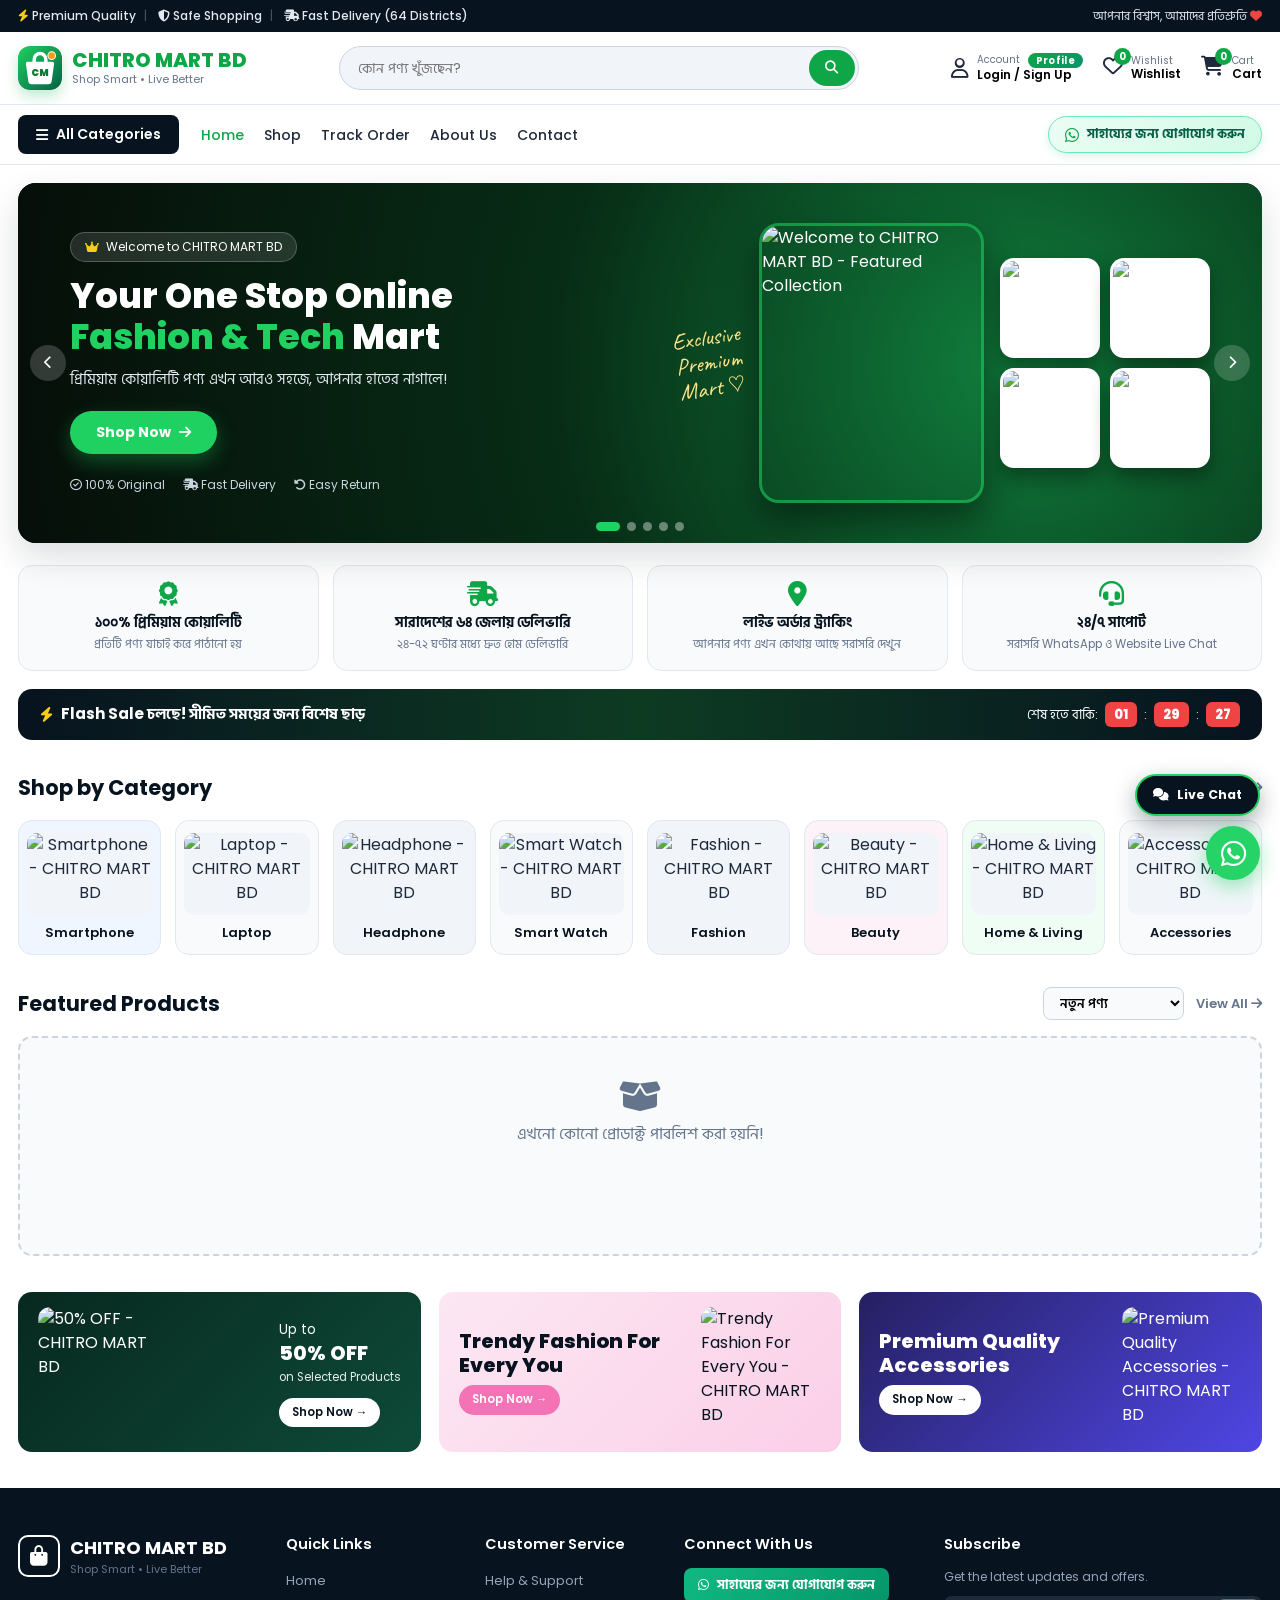
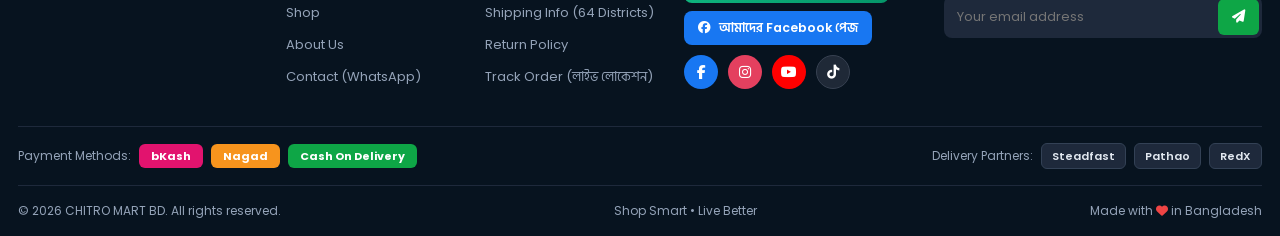
==== commit 9a56b31d: "Update index.html" ====
--- a/index.html
+++ b/index.html
@@ -4959,178 +4959,150 @@
   if (currentUser) syncCurrentUserProfile();
 })();
 </script>
-    <!-- CHITRO MART Ultimate Storefront Upgrade v4.1 (Paste right before </body>) -->
+    <!-- ================= CHITRO MART BD MASTER STOREFRONT INTEGRATION v5.0 ================= -->
 <style>
-    html { scroll-behavior: smooth; }
-
-    /* Custom Brand Scrollbar */
-    ::-webkit-scrollbar { width: 8px; height: 8px; }
-    ::-webkit-scrollbar-track { background: #e8f5e9; }
-    ::-webkit-scrollbar-thumb { background: linear-gradient(180deg, #0ea646, #065f46); border-radius: 50px; }
-    ::-webkit-scrollbar-thumb:hover { background: #047857; }
-    ::selection { background: #0ea646; color: #fff; }
-
-    /* Glassmorphism Header & Nav Links */
-    header, .header, .navbar, .topbar-main { backdrop-filter: blur(10px); -webkit-backdrop-filter: blur(10px); }
-    nav a, .nav a, .nav-links a { position: relative; transition: color .2s ease; }
-    nav a::after, .nav a::after, .nav-links a::after {
-        content: ""; position: absolute; left: 0; bottom: -3px; width: 0; height: 2.5px;
-        border-radius: 50px; background: linear-gradient(90deg, #0ea646, #1fd161); transition: width .25s ease;
-    }
-    nav a:hover::after, .nav a:hover::after, .nav-links a:hover::after { width: 100%; }
-
-    /* Search & Form Polish */
-    input[placeholder*="খুঁজছেন"]:focus, input[placeholder*="looking" i]:focus, input[type="search"]:focus {
-        box-shadow: 0 0 0 3px rgba(14, 166, 70, 0.22), 0 8px 22px rgba(14, 166, 70, 0.14) !important;
-        border-color: #0ea646 !important; outline: none !important;
-    }
-    [id*="cart" i] input:not([type="radio"]):not([type="checkbox"]), [id*="cart" i] select, [id*="cart" i] textarea,
-    [class*="cart" i] input:not([type="radio"]):not([type="checkbox"]), [class*="cart" i] select, [class*="cart" i] textarea {
-        border-radius: 10px !important; border: 1.5px solid #cbd5e1 !important; transition: border-color .2s ease, box-shadow .2s ease !important;
-    }
-    [id*="cart" i] input:focus, [id*="cart" i] select:focus, [id*="cart" i] textarea:focus,
-    [class*="cart" i] input:focus, [class*="cart" i] select:focus, [class*="cart" i] textarea:focus {
-        border-color: #0ea646 !important; box-shadow: 0 0 0 3px rgba(14, 166, 70, 0.16) !important; outline: none !important;
-    }
-
-    /* Buttons Hover Lift */
-    button, .btn, a[class*="btn"], input[type="submit"] {
-        transition: transform .18s ease, box-shadow .22s ease, filter .18s ease, background .22s ease !important;
-    }
-    button:hover:not(:disabled), .btn:hover, a[class*="btn"]:hover {
-        transform: translateY(-1.5px); box-shadow: 0 8px 20px rgba(14, 166, 70, 0.2); filter: brightness(1.03);
-    }
-    button:active:not(:disabled) { transform: translateY(0) scale(.98); }
-
-    [class*="prod-card"], [class*="product-card"], [class*="cat-card"], [class*="category-card"], [class*="feat"], [class*="service-card"] {
-        transition: transform .24s ease, box-shadow .24s ease, border-color .24s ease !important;
-    }
-    [class*="prod-card"]:hover, [class*="product-card"]:hover, [class*="cat-card"]:hover, [class*="category-card"]:hover {
-        transform: translateY(-4px); border-color: rgba(14, 166, 70, 0.45) !important; box-shadow: 0 14px 32px rgba(7, 19, 31, 0.13) !important;
-    }
-    [class*="prod-card"] img, [class*="product-card"] img { transition: transform .35s ease !important; border-radius: 10px; }
-    [class*="prod-card"]:hover img, [class*="product-card"]:hover img { transform: scale(1.04); }
-
-    /* Account -> Profile Badge */
-    .cm-profile-tag {
-        display: inline-flex !important; align-items: center; gap: 3px; margin-left: 5px; padding: 1.5px 8px;
-        border-radius: 50px; background: linear-gradient(135deg, #0ea646, #059669); color: #fff !important;
-        font-size: 9.5px !important; font-weight: 700 !important; letter-spacing: .3px; vertical-align: middle;
-        line-height: 1.3; box-shadow: 0 2px 8px rgba(14, 166, 70, 0.35);
-    }
-
-    /* VIBRANT HIGH-CONTRAST SHARE BUTTON */
-    .cm-prominent-share-btn {
-        background: linear-gradient(135deg, #2563eb, #1d4ed8) !important;
-        color: #ffffff !important;
-        border: 1.5px solid #1e40af !important;
-        box-shadow: 0 4px 14px rgba(37, 99, 235, 0.38) !important;
-        font-weight: 700 !important;
-        padding: 5px 14px !important;
-        border-radius: 50px !important;
+    /* Ultra-Premium Delete Button for BOTH Cart & Wishlist */
+    .cm-del-btn-pill {
         display: inline-flex !important;
         align-items: center !important;
-        gap: 6px !important;
-        cursor: pointer !important;
-        font-size: 12.5px !important;
-    }
-    .cm-prominent-share-btn i { color: #fff !important; }
-    .cm-prominent-share-btn:hover {
-        background: linear-gradient(135deg, #1d4ed8, #1e3a8a) !important;
-        box-shadow: 0 6px 18px rgba(37, 99, 235, 0.5) !important;
-        transform: translateY(-1px) !important;
-    }
-
-    /* Modal Wishlist Button */
-    .cm-wish-modal-btn {
-        display: inline-flex !important; align-items: center; justify-content: center; gap: 6px;
-        min-height: 42px; padding: 9px 15px !important; border-radius: 10px !important;
-        border: 1.5px solid #fda4af !important; background: linear-gradient(135deg, #fff1f2, #ffe4e6) !important;
-        color: #e11d48 !important; font-size: 13px !important; font-weight: 700 !important;
-        cursor: pointer !important; white-space: nowrap; box-shadow: 0 4px 12px rgba(244, 63, 94, 0.12);
-    }
-    .cm-wish-modal-btn:hover { background: linear-gradient(135deg, #ffe4e6, #fecdd3) !important; box-shadow: 0 6px 16px rgba(244, 63, 94, 0.22) !important; }
-    .cm-wish-modal-btn.saved {
-        background: linear-gradient(135deg, #f43f5e, #e11d48) !important; color: #fff !important;
-        border-color: #e11d48 !important; box-shadow: 0 6px 18px rgba(225, 29, 72, 0.32) !important;
-    }
-
-    .cm-wa-order-btn {
-        width: 100% !important; margin-top: 10px !important; padding: 11px 16px !important;
-        border-radius: 11px !important; border: 1.5px solid #86efac !important;
-        background: linear-gradient(135deg, #ecfdf5, #d1fae5) !important; color: #047857 !important;
-        font-size: 13.5px !important; font-weight: 700 !important; cursor: pointer !important;
-        display: flex !important; align-items: center; justify-content: center; gap: 8px;
-        box-shadow: 0 4px 14px rgba(16, 185, 129, 0.14);
-    }
-    .cm-wa-order-btn:hover {
-        background: linear-gradient(135deg, #22c55e, #16a34a) !important; color: #fff !important;
-        border-color: #16a34a !important; box-shadow: 0 8px 22px rgba(22, 163, 74, 0.3) !important;
-    }
-
-    .cm-save-badge {
-        display: inline-flex !important; align-items: center; gap: 4px; margin-left: 8px; padding: 3px 10px;
-        border-radius: 50px; background: linear-gradient(135deg, #fff1f2, #ffe4e6); color: #e11d48;
-        border: 1px solid #fecdd3; font-size: 11.5px; font-weight: 700; vertical-align: middle;
-    }
-
-    .cm-trust-strip {
-        margin-top: 10px; padding: 9px 12px; border-radius: 10px;
-        background: linear-gradient(135deg, #f8fafc, #f1f5f9); border: 1px solid #e2e8f0;
-        font-size: 11.5px; font-weight: 600; color: #334155;
-        display: flex; flex-wrap: wrap; gap: 10px; justify-content: center; align-items: center;
-    }
-    .cm-trust-strip span { display: inline-flex; align-items: center; gap: 5px; }
-    .cm-trust-strip i { color: #0ea646; font-size: 12.5px; }
-
-    /* Search Auto-Suggestion Dropdown */
-    .cm-search-suggest {
-        position: fixed; background: #ffffff; border: 1px solid #d1fae5; border-radius: 16px;
-        box-shadow: 0 20px 45px rgba(7, 19, 31, 0.18); z-index: 2147483600; overflow: hidden;
-        display: none; max-height: 390px; overflow-y: auto;
-    }
-    .cm-sug-head { padding: 8px 14px; font-size: 11px; font-weight: 700; color: #059669; background: #ecfdf5; border-bottom: 1px solid #d1fae5; display: flex; justify-content: space-between; }
-    .cm-sug-item { display: flex; align-items: center; gap: 11px; padding: 9px 14px; cursor: pointer; border-bottom: 1px solid #f1f5f9; transition: background .15s ease; }
-    .cm-sug-item:last-child { border-bottom: none; }
-    .cm-sug-item:hover, .cm-sug-item.active { background: #f0fdf4; }
-    .cm-sug-item img { width: 46px; height: 46px; object-fit: cover; border-radius: 9px; border: 1px solid #e2e8f0; flex-shrink: 0; }
-    .cm-sug-meta { flex: 1; min-width: 0; }
-    .cm-sug-name { font-size: 13px; font-weight: 700; color: #0f172a; white-space: nowrap; overflow: hidden; text-overflow: ellipsis; }
-    .cm-sug-sub { font-size: 11px; color: #64748b; }
-    .cm-sug-price { text-align: right; flex-shrink: 0; }
-    .cm-sug-price b { color: #0ea646; font-size: 13.5px; display: block; }
-    .cm-sug-price del { color: #94a3b8; font-size: 11px; }
-    .cm-sug-empty { padding: 16px; text-align: center; font-size: 12.5px; color: #64748b; }
-
-    /* ULTRA-PREMIUM DELETE BUTTON FOR CART & WISHLIST */
-    .cm-cart-del-btn, .cm-wish-del-btn {
-        display: inline-flex !important;
-        align-items: center !important;
-        align-self: center !important;
         gap: 5px !important;
-        padding: 6px 12px !important;
-        margin-left: 6px !important;
+        padding: 5px 12px !important;
         border: 1px solid #fecaca !important;
-        border-radius: 9px !important;
-        background: linear-gradient(135deg, #fee2e2, #fecdd3) !important;
+        border-radius: 8px !important;
+        background: linear-gradient(135deg, #fff1f2, #fee2e2) !important;
         color: #dc2626 !important;
         font-size: 11.5px !important;
         font-weight: 700 !important;
         cursor: pointer !important;
         line-height: 1.2 !important;
-        flex-shrink: 0 !important;
-        transition: all .2s ease !important;
+        transition: all 0.2s ease !important;
         box-shadow: 0 2px 6px rgba(220, 38, 38, 0.08) !important;
     }
-    .cm-cart-del-btn:hover, .cm-wish-del-btn:hover {
+    .cm-del-btn-pill:hover {
         background: linear-gradient(135deg, #ef4444, #dc2626) !important;
+        color: #ffffff !important;
+        border-color: #dc2626 !important;
+        transform: translateY(-1px) !important;
+        box-shadow: 0 4px 14px rgba(220, 38, 38, 0.28) !important;
+    }
+
+    /* Prominent Royal Blue Share Pill Button */
+    .cm-share-pill-btn {
+        margin-left: auto !important;
+        background: linear-gradient(135deg, #2563eb, #1d4ed8) !important;
+        color: #ffffff !important;
+        border: 1.5px solid #1e40af !important;
+        padding: 4px 14px !important;
+        border-radius: 50px !important;
+        font-size: 11.5px !important;
+        font-weight: 700 !important;
+        cursor: pointer !important;
+        display: inline-flex !important;
+        align-items: center !important;
+        gap: 6px !important;
+        box-shadow: 0 3px 10px rgba(37, 99, 235, 0.35) !important;
+        transition: 0.2s ease !important;
+    }
+    .cm-share-pill-btn:hover {
+        background: linear-gradient(135deg, #1d4ed8, #1e3a8a) !important;
+        transform: translateY(-1px) !important;
+        box-shadow: 0 5px 14px rgba(37, 99, 235, 0.5) !important;
+    }
+
+    /* Modal Wishlist Button */
+    .cm-wish-modal-btn {
+        display: inline-flex !important;
+        align-items: center !important;
+        justify-content: center !important;
+        gap: 6px !important;
+        padding: 9px 14px !important;
+        border-radius: 9px !important;
+        border: 1.5px solid #fda4af !important;
+        background: linear-gradient(135deg, #fff1f2, #ffe4e6) !important;
+        color: #e11d48 !important;
+        font-size: 12.5px !important;
+        font-weight: 700 !important;
+        cursor: pointer !important;
+        transition: 0.2s ease !important;
+    }
+    .cm-wish-modal-btn:hover { background: #fecdd3 !important; }
+    .cm-wish-modal-btn.saved {
+        background: linear-gradient(135deg, #f43f5e, #e11d48) !important;
         color: #fff !important;
-        border-color: #dc2626 !important;
-        box-shadow: 0 4px 14px rgba(220, 38, 38, 0.28) !important;
-        transform: translateY(-1px) !important;
-    }
-
-    /* Smart Share Popup & Lightbox (No clashing animations) */
+        border-color: #e11d48 !important;
+        box-shadow: 0 4px 14px rgba(225, 29, 72, 0.3) !important;
+    }
+
+    /* 1-Click WhatsApp Order Button & Trust Strip */
+    .cm-wa-order-btn {
+        width: 100% !important;
+        margin-top: 10px !important;
+        padding: 10px 14px !important;
+        border-radius: 10px !important;
+        border: 1.5px solid #86efac !important;
+        background: linear-gradient(135deg, #ecfdf5, #d1fae5) !important;
+        color: #047857 !important;
+        font-size: 13px !important;
+        font-weight: 700 !important;
+        cursor: pointer !important;
+        display: flex !important;
+        align-items: center !important;
+        justify-content: center !important;
+        gap: 8px !important;
+    }
+    .cm-wa-order-btn:hover {
+        background: linear-gradient(135deg, #22c55e, #16a34a) !important;
+        color: #fff !important;
+    }
+    .cm-trust-strip {
+        margin-top: 10px;
+        padding: 8px 12px;
+        border-radius: 9px;
+        background: #f8fafc;
+        border: 1px solid #e2e8f0;
+        font-size: 11.5px;
+        font-weight: 600;
+        color: #334155;
+        display: flex;
+        flex-wrap: wrap;
+        gap: 10px;
+        justify-content: center;
+        align-items: center;
+    }
+
+    .cm-save-badge {
+        display: inline-flex !important;
+        align-items: center !important;
+        gap: 4px;
+        margin-left: 8px;
+        padding: 2px 9px;
+        border-radius: 50px;
+        background: #fff1f2;
+        color: #e11d48;
+        border: 1px solid #fecdd3;
+        font-size: 11px;
+        font-weight: 700;
+        vertical-align: middle;
+    }
+
+    /* Account -> Profile Badge */
+    .cm-profile-tag {
+        display: inline-flex !important;
+        align-items: center;
+        gap: 3px;
+        margin-left: 5px;
+        padding: 1.5px 8px;
+        border-radius: 50px;
+        background: linear-gradient(135deg, #0ea646, #059669);
+        color: #fff !important;
+        font-size: 9.5px !important;
+        font-weight: 700 !important;
+        letter-spacing: .3px;
+        vertical-align: middle;
+        line-height: 1.3;
+    }
+
+    /* Share Backdrop & Modal */
     .cm-share-backdrop, .cm-zoom-backdrop {
         position: fixed; inset: 0; background: rgba(7, 19, 31, 0.65); backdrop-filter: blur(4px);
         z-index: 2147483640 !important; display: flex; align-items: center; justify-content: center; padding: 16px;
@@ -5148,38 +5120,36 @@
         border: none; padding: 10px 12px; border-radius: 10px; font-size: 12.5px; font-weight: 700;
         color: #fff !important; cursor: pointer; display: flex; align-items: center; justify-content: center; gap: 6px; text-decoration: none;
     }
-    .cm-zoom-backdrop img { max-width: 92vw; max-height: 86vh; border-radius: 14px; box-shadow: 0 20px 60px rgba(0, 0, 0, 0.5); object-fit: contain; background: #fff; }
-    .cm-zoom-close { position: fixed; top: 18px; right: 22px; width: 40px; height: 40px; border-radius: 50%; border: none; background: #fff; color: #0f172a; font-size: 22px; font-weight: 700; cursor: pointer; box-shadow: 0 6px 18px rgba(0, 0, 0, 0.3); }
-
-    /* Live Chat Badge & Preview Bubble */
-    .cm-chat-unread-badge {
-        position: absolute; top: -7px; right: -5px; min-width: 22px; height: 22px; padding: 0 6px;
-        border-radius: 50px; background: linear-gradient(135deg, #ef4444, #dc2626); color: #fff;
-        font-size: 11px; font-weight: 800; display: inline-flex; align-items: center; justify-content: center;
-        border: 2px solid #fff; box-shadow: 0 4px 12px rgba(239, 68, 68, 0.5); z-index: 9999; pointer-events: none;
-    }
-    .cm-chat-preview-pop {
-        position: fixed; right: 20px; bottom: 84px; max-width: 280px; background: #0f172a; color: #f8fafc;
-        border: 1px solid rgba(16, 185, 129, 0.45); border-radius: 14px; padding: 10px 13px; font-size: 12px;
-        line-height: 1.45; box-shadow: 0 14px 34px rgba(0, 0, 0, 0.28); z-index: 9998; cursor: pointer;
-    }
-    .cm-chat-preview-pop .cm-pop-head { display: flex; justify-content: space-between; align-items: center; gap: 8px; font-size: 11px; font-weight: 700; color: #34d399; margin-bottom: 3px; }
-    .cm-chat-preview-close { background: none; border: none; color: #94a3b8; font-size: 14px; cursor: pointer; padding: 0 2px; line-height: 1; }
+    .cm-zoom-backdrop img { max-width: 92vw; max-height: 86vh; border-radius: 14px; box-shadow: 0 20px 60px rgba(0,0,0,0.5); object-fit: contain; background: #fff; }
+    .cm-zoom-close { position: fixed; top: 18px; right: 22px; width: 40px; height: 40px; border-radius: 50%; border: none; background: #fff; color: #0f172a; font-size: 22px; font-weight: 700; cursor: pointer; }
+
+    /* Search Auto Suggest */
+    .cm-search-suggest {
+        position: fixed; background: #ffffff; border: 1px solid #d1fae5; border-radius: 16px;
+        box-shadow: 0 20px 45px rgba(7, 19, 31, 0.18); z-index: 2147483600; overflow: hidden;
+        display: none; max-height: 380px; overflow-y: auto;
+    }
+    .cm-sug-head { padding: 8px 14px; font-size: 11px; font-weight: 700; color: #059669; background: #ecfdf5; border-bottom: 1px solid #d1fae5; display: flex; justify-content: space-between; }
+    .cm-sug-item { display: flex; align-items: center; gap: 11px; padding: 9px 14px; cursor: pointer; border-bottom: 1px solid #f1f5f9; }
+    .cm-sug-item:last-child { border-bottom: none; }
+    .cm-sug-item:hover { background: #f0fdf4; }
+    .cm-sug-item img { width: 44px; height: 44px; object-fit: cover; border-radius: 8px; border: 1px solid #e2e8f0; flex-shrink: 0; }
+    .cm-sug-name { font-size: 13px; font-weight: 700; color: #0f172a; white-space: nowrap; overflow: hidden; text-overflow: ellipsis; }
 
     /* Recently Viewed Strip */
     #cmRecentlyViewed {
-        max-width: 1280px; margin: 22px auto; padding: 16px; background: rgba(255, 255, 255, 0.94);
-        border: 1px solid #d1fae5; border-radius: 18px; box-shadow: 0 10px 26px rgba(7, 19, 31, 0.06);
+        max-width: 1280px; margin: 24px auto; padding: 16px; background: rgba(255, 255, 255, 0.95);
+        border: 1px solid #d1fae5; border-radius: 18px; box-shadow: 0 10px 26px rgba(7, 19, 31, 0.05);
     }
     .cm-rv-head { display: flex; justify-content: space-between; align-items: center; margin-bottom: 12px; font-size: 15px; font-weight: 800; color: #07131f; }
     .cm-rv-strip { display: grid; grid-template-columns: repeat(auto-fill, minmax(165px, 1fr)); gap: 12px; }
-    .cm-rv-card { background: #fff; border: 1px solid #e2e8f0; border-radius: 12px; padding: 9px; cursor: pointer; transition: transform .2s ease, box-shadow .2s ease; }
-    .cm-rv-card:hover { transform: translateY(-3px); box-shadow: 0 10px 22px rgba(14, 166, 70, 0.14); border-color: #0ea646; }
+    .cm-rv-card { background: #fff; border: 1px solid #e2e8f0; border-radius: 12px; padding: 9px; cursor: pointer; transition: 0.2s ease; }
+    .cm-rv-card:hover { transform: translateY(-3px); border-color: #0ea646; box-shadow: 0 10px 22px rgba(14, 166, 70, 0.14); }
     .cm-rv-card img { width: 100%; height: 115px; object-fit: cover; border-radius: 8px; margin-bottom: 6px; }
     .cm-rv-title { font-size: 12px; font-weight: 700; color: #0f172a; white-space: nowrap; overflow: hidden; text-overflow: ellipsis; }
     .cm-rv-price { font-size: 12.5px; font-weight: 800; color: #0ea646; margin-top: 2px; }
 
-    /* Scroll to Top, Social Proof & Toast */
+    /* Floating Scroll-Top */
     #cmScrollTopBtn {
         position: fixed; right: 22px; bottom: 86px; width: 42px; height: 42px; border-radius: 50%; border: none;
         background: linear-gradient(135deg, #0f172a, #1e293b); color: #fff; font-size: 16px; cursor: pointer;
@@ -5191,660 +5161,347 @@
         border-radius: 12px; padding: 9px 12px; font-size: 11.5px; box-shadow: 0 12px 28px rgba(0, 0, 0, 0.14);
         z-index: 9985; display: none; align-items: center; gap: 9px;
     }
-    .cm-mini-toast {
-        position: fixed; bottom: 24px; left: 50%; transform: translateX(-50%); background: #0f172a; color: #fff;
-        padding: 9px 20px; border-radius: 50px; font-size: 12.5px; font-weight: 600;
-        z-index: 2147483645; box-shadow: 0 10px 26px rgba(0, 0, 0, 0.3);
-    }
+
     @media (max-width: 768px) {
-        #cmSocialProof { max-width: calc(100vw - 95px); left: 10px; bottom: 14px; font-size: 11px; }
-        .cm-chat-preview-pop { right: 12px; bottom: 78px; max-width: calc(100vw - 24px); }
-        #cmRecentlyViewed { margin: 14px 10px; padding: 12px; }
+        #cmRecentlyViewed { margin: 14px 10px; }
         .cm-rv-strip { grid-template-columns: repeat(2, 1fr); }
         .cm-share-grid { grid-template-columns: 1fr; }
     }
 </style>
 
 <script>
-(function () {
-    const FB_URL_SF = "https://chitro-mart-bd-default-rtdb.firebaseio.com";
-    const VISIT_SESS_KEY = "cm_visit_log_key_v1";
-    const RECENT_KEY = "cm_recent_prods_v1";
-    const WISH_KEY = "cm_wish_items_v2";
-    const escHtml = s => String(s || "").replace(/[&<>"']/g, m => ({ "&": "&amp;", "<": "&lt;", ">": "&gt;", '"': "&quot;", "'": "&#39;" }[m]));
-    const fmtNum = n => Number(n || 0).toLocaleString("en-IN");
-    const getFirstImg = p => (Array.isArray(p.images) && p.images[0]) ? p.images[0] : (p.image || "https://placehold.co/100x100/0f172a/f59e0b?text=Item");
-    const sleepMs = ms => new Promise(r => setTimeout(r, ms));
-
-    let cachedProducts = [];
-    let cachedSettings = {};
-
-    function miniToast(msg) {
-        if (typeof showToast === "function") { showToast(msg); return; }
-        const el = document.createElement("div");
-        el.className = "cm-mini-toast";
-        el.textContent = msg;
-        document.body.appendChild(el);
-        setTimeout(() => el.remove(), 2600);
-    }
-
-    async function copyTextSafe(text) {
-        try {
-            if (navigator.clipboard && window.isSecureContext) { await navigator.clipboard.writeText(text); return true; }
-        } catch (e) {}
-        try {
-            const ta = document.createElement("textarea");
-            ta.value = text;
-            ta.style.cssText = "position:fixed;left:-9999px;top:-9999px;";
-            document.body.appendChild(ta);
-            ta.select();
-            const ok = document.execCommand("copy");
-            ta.remove();
-            return ok;
-        } catch (e) { return false; }
-    }
-
-    // ---------------------------------------------------------
-    // 1. Customer & Store Cache
-    // ---------------------------------------------------------
-    function detectCustomer() {
-        let name = "", phone = "", chatId = "";
-        const inspect = obj => {
-            if (!obj || typeof obj !== "object") return;
-            if (!phone && obj.phone && /^01[0-9]{9}$/.test(String(obj.phone).trim())) phone = String(obj.phone).trim();
-            if (!name && obj.name && typeof obj.name === "string" && obj.name.length < 60) name = obj.name.trim();
+(function() {
+    const RECENT_KEY = "cm_recent_prods_v8";
+
+    // 1. Account -> "Profile" Tag Injection
+    function injectProfileTag() {
+        const accSmall = document.querySelector('.main-header .action-item .action-info small');
+        if (accSmall && !accSmall.querySelector('.cm-profile-tag')) {
+            accSmall.innerHTML = 'Account <span class="cm-profile-tag">Profile</span>';
+        }
+    }
+
+    // 2. NATIVE WISHLIST OVERRIDE: Exactly ONE Premium Delete Button!
+    window.renderWishlist = function() {
+        $('wishlistBadge').textContent = wishlist.length;
+        if ($('cmMobWishBadge')) $('cmMobWishBadge').textContent = wishlist.length;
+        const c = $('wishlistItemsContainer');
+        if (!c) return;
+
+        if (!wishlist.length) {
+            c.innerHTML = '<div class="drawer-empty"><i class="fa-regular fa-heart"></i><p>Wishlist খালি</p></div>';
+            return;
+        }
+
+        c.innerHTML = wishlist.map(id => {
+            const p = storeData.products.find(x => x.id === id);
+            if (!p) return '';
+            return `
+            <div class="drawer-item" style="align-items:center;gap:12px;padding:10px 0;border-bottom:1px solid #f1f5f9">
+                <img src="${getProductImages(p)[0] || ''}" alt="${esc(p.name)}" style="width:56px;height:56px;object-fit:cover;border-radius:9px;border:1px solid #e2e8f0">
+                <div style="flex:1;min-width:0">
+                    <h5 style="font-size:13px;font-weight:700;color:var(--navy);white-space:nowrap;overflow:hidden;text-overflow:ellipsis">${esc(p.name)}</h5>
+                    <p style="font-size:12px;color:var(--primary);font-weight:700">৳ ${formatPrice(p.price)}</p>
+                    <div style="display:flex;gap:6px;margin-top:6px;align-items:center">
+                        <button type="button" class="mini-cart-btn" style="margin:0;padding:5px 12px;font-weight:700;border-radius:6px" onclick="openOrderModal('${p.id}')">Order Now</button>
+                        <button type="button" class="cm-del-btn-pill" onclick="toggleWishlist('${p.id}')" title="Wishlist থেকে মুছুন">
+                            <i class="fa-solid fa-trash-can"></i> মুছুন
+                        </button>
+                    </div>
+                </div>
+            </div>`;
+        }).join('');
+    };
+
+    // 3. NATIVE CART OVERRIDE: Exactly ONE Permanent Delete Button!
+    window.deleteCartItemDirect = function(idx) {
+        if (!cart[idx]) return;
+        cart.splice(idx, 1);
+        saveCart(); // Natively updates localStorage 'chitro_cart_v8', cloud & UI
+        showToast('কার্ট থেকে পণ্য মুছে ফেলা হয়েছে');
+    };
+
+    window.renderCart = function() {
+        $('cartBadge').textContent = cart.reduce((s, i) => s + Number(i.qty || 1), 0);
+        if ($('cmMobCartBadge')) $('cmMobCartBadge').textContent = $('cartBadge').textContent;
+
+        const c = $('cartItemsContainer'), f = $('checkoutFields'), dg = $('cartDelGrid'), dn = $('cartDelNote'),
+              cr = $('cartCouponRow'), pl = $('cartPayList'), bb = $('cartBillBox'), lh = $('cartLoginHint');
+
+        if (!cart.length) {
+            c.innerHTML = '<div class="drawer-empty"><i class="fa-solid fa-cart-arrow-down"></i><p>কার্ট খালি</p></div>';
+            if (f) f.style.display = 'none'; if (dg) dg.style.display = 'none'; if (dn) dn.style.display = 'none';
+            if (lh) lh.style.display = 'none'; if (cr) cr.style.display = 'none'; if (pl) pl.style.display = 'none';
+            if (bb) bb.style.display = 'none'; if ($('cartPayBox')) $('cartPayBox').style.display = 'none';
+            return;
+        }
+
+        let sub = 0;
+        c.innerHTML = cart.map((item, idx) => {
+            const p = storeData.products.find(x => x.id === item.id);
+            if (!p) return '';
+            sub += p.price * item.qty;
+            return `
+            <div class="drawer-item" style="align-items:center;gap:12px;padding:10px 0;border-bottom:1px solid #f1f5f9">
+                <img src="${getProductImages(p)[0] || ''}" alt="${esc(p.name)}" style="width:56px;height:56px;object-fit:cover;border-radius:9px;border:1px solid #e2e8f0">
+                <div style="flex:1;min-width:0">
+                    <h5 style="font-size:13px;font-weight:700;color:var(--navy);white-space:nowrap;overflow:hidden;text-overflow:ellipsis">${esc(p.name)}${item.size ? ` (${esc(item.size)})` : ''}</h5>
+                    <p style="font-size:12px;color:var(--primary);font-weight:700">৳ ${formatPrice(p.price)} x ${item.qty}</p>
+                    <div style="display:flex;justify-content:space-between;align-items:center;margin-top:6px">
+                        <div class="qty-controls">
+                            <button type="button" onclick="updateQty(${idx}, -1)">-</button>
+                            <span>${item.qty}</span>
+                            <button type="button" onclick="updateQty(${idx}, 1)">+</button>
+                        </div>
+                        <button type="button" class="cm-del-btn-pill" onclick="deleteCartItemDirect(${idx})" title="কার্ট থেকে স্থায়ীভাবে মুছুন">
+                            <i class="fa-solid fa-trash-can"></i> মুছুন
+                        </button>
+                    </div>
+                </div>
+            </div>`;
+        }).join('');
+
+        const s = getSettings(), disc = calcCouponDiscount(sub, cartCoupon);
+        const hasArea = cartDeliveryArea === 'dhaka' || cartDeliveryArea === 'outside';
+        const del = hasArea ? (cartDeliveryArea === 'dhaka' ? Number(s.dhakaCharge) : Number(s.outsideCharge)) : 0;
+
+        $('cartSubTotal').textContent = '৳ ' + formatPrice(sub);
+        $('cartDiscRow').style.display = disc > 0 ? 'flex' : 'none';
+        $('cartDiscVal').textContent = '- ৳ ' + formatPrice(disc);
+        $('cartDelFee').textContent = hasArea ? ('৳ ' + formatPrice(del)) : 'জেলা সিলেক্ট করুন';
+        $('cartTotal').textContent = '৳ ' + formatPrice(sub - disc + del);
+
+        if (lh) lh.style.display = currentUser ? 'none' : 'flex';
+        if (f) f.style.display = 'flex';
+        if (dg) dg.style.display = 'grid';
+        if (dn) dn.style.display = 'flex';
+        if (cr) cr.style.display = 'flex';
+        if (pl) pl.style.display = 'flex';
+        if (bb) bb.style.display = 'block';
+    };
+
+    // 4. NATIVE PRODUCT MODAL OVERRIDE: Clean Share Button, Wishlist Toggle, WhatsApp Order & Zoom
+    const _baseOpenDetailsModal = window.openDetailsModal;
+    window.openDetailsModal = function(id) {
+        _baseOpenDetailsModal(id);
+        const p = storeData.products.find(x => x.id === id);
+        if (!p) return;
+
+        saveRecentlyViewed(p);
+
+        const body = $('detailsModalBody');
+        if (!body) return;
+
+        // A. Position Share Button cleanly to the far-right of the pill row (NEVER cut off!)
+        const pillRow = body.querySelector('.details-title')?.previousElementSibling;
+        if (pillRow) {
+            pillRow.querySelectorAll('.cm-share-btn, .cm-share-pill-btn').forEach(b => b.remove());
+            const shareBtn = document.createElement('button');
+            shareBtn.type = 'button';
+            shareBtn.className = 'cm-share-pill-btn';
+            shareBtn.innerHTML = '<i class="fa-solid fa-share-nodes"></i> Share';
+            shareBtn.onclick = function() { openMasterSharePopup(p.id); };
+            pillRow.appendChild(shareBtn);
+        }
+
+        // B. Discount % + Savings Badge
+        if (p.oldPrice && p.oldPrice > p.price) {
+            const priceRow = body.querySelector('.details-price-row');
+            if (priceRow && !priceRow.querySelector('.cm-save-badge')) {
+                const pct = Math.round(((p.oldPrice - p.price) / p.oldPrice) * 100);
+                const save = p.oldPrice - p.price;
+                const badge = document.createElement('span');
+                badge.className = 'cm-save-badge';
+                badge.textContent = `🔥 ${pct}% ছাড় (৳ ${formatPrice(save)} সাশ্রয়)`;
+                priceRow.appendChild(badge);
+            }
+        }
+
+        // C. Clean 3-Column Actions: Add to Cart + Order Now + Wishlist Button
+        const actionsDiv = body.querySelector('.details-actions');
+        if (actionsDiv && !actionsDiv.querySelector('.cm-wish-modal-btn')) {
+            actionsDiv.style.gridTemplateColumns = '1fr 1.2fr 0.9fr';
+
+            const wishBtn = document.createElement('button');
+            wishBtn.type = 'button';
+            wishBtn.id = 'detModalWishBtn';
+            const isSaved = wishlist.includes(p.id);
+            wishBtn.className = 'cm-wish-modal-btn' + (isSaved ? ' saved' : '');
+            wishBtn.innerHTML = isSaved ? '<i class="fa-solid fa-heart"></i> Saved' : '<i class="fa-regular fa-heart"></i> Wishlist';
+            wishBtn.onclick = function() {
+                toggleWishlist(p.id); // Uses site's own toggleWishlist!
+                const nowSaved = wishlist.includes(p.id);
+                wishBtn.classList.toggle('saved', nowSaved);
+                wishBtn.innerHTML = nowSaved ? '<i class="fa-solid fa-heart"></i> Saved' : '<i class="fa-regular fa-heart"></i> Wishlist';
+            };
+            actionsDiv.appendChild(wishBtn);
+
+            // D. 1-Click WhatsApp Direct Order Button
+            const waBtn = document.createElement('button');
+            waBtn.type = 'button';
+            waBtn.className = 'cm-wa-order-btn';
+            waBtn.innerHTML = '<i class="fa-brands fa-whatsapp" style="font-size:17px"></i> WhatsApp-এ সরাসরি অর্ডার করুন';
+            waBtn.onclick = function() {
+                const s = getSettings();
+                let wa = String(s.whatsapp || '01767068529').replace(/[^0-9]/g, '');
+                if (wa.startsWith('01')) wa = '88' + wa;
+                const shareUrl = `${location.origin}${location.pathname}?product=${encodeURIComponent(p.id)}`;
+                const msg = `আসসালামু আলাইকুম! আমি এই পণ্যটি অর্ডার করতে চাই:\n📦 পণ্য: ${p.name}\n🏷️ দাম: ৳ ${formatPrice(p.price)}${activeDetailsSize ? `\n📏 সাইজ: ${activeDetailsSize}` : ''}${p.sku ? `\n🔖 SKU: ${p.sku}` : ''}\n🔗 লিংক: ${shareUrl}`;
+                window.open(`https://wa.me/${wa}?text=${encodeURIComponent(msg)}`, '_blank', 'noopener');
+            };
+            actionsDiv.insertAdjacentElement('afterend', waBtn);
+
+            // E. Trust Strip
+            const trust = document.createElement('div');
+            trust.className = 'cm-trust-strip';
+            trust.innerHTML = '<span><i class="fa-solid fa-shield-halved" style="color:#0ea646"></i> ১০০% ক্যাশ অন ডেলিভারি</span><span>•</span><span><i class="fa-solid fa-truck-fast" style="color:#0ea646"></i> ২৪-৭২ ঘন্টায় ডেলিভারি</span><span>•</span><span><i class="fa-solid fa-rotate-left" style="color:#0ea646"></i> সহজ রিটার্ন</span>';
+            waBtn.insertAdjacentElement('afterend', trust);
+        }
+
+        // F. Click-to-Zoom Main Image Lightbox
+        const mainImg = $('detMainImg');
+        if (mainImg && !mainImg.dataset.cmZoomBound) {
+            mainImg.dataset.cmZoomBound = '1';
+            mainImg.style.cursor = 'zoom-in';
+            mainImg.title = 'বড় করে দেখতে ক্লিক করুন';
+            mainImg.onclick = function() {
+                const z = document.createElement('div');
+                z.className = 'cm-zoom-backdrop';
+                z.innerHTML = `<button type="button" class="cm-zoom-close" onclick="this.closest('.cm-zoom-backdrop').remove()">&times;</button><img src="${mainImg.src}" alt="${esc(p.name)}">`;
+                z.onclick = (e) => { if (e.target === z) z.remove(); };
+                document.body.appendChild(z);
+            };
+        }
+    };
+
+    // 5. MASTER SHARE POPUP (WhatsApp, Facebook, Telegram, Formatted Copy, Working Others App)
+    window.openMasterSharePopup = function(pid) {
+        const p = storeData.products.find(x => x.id === pid);
+        if (!p) return;
+        const shareUrl = `${location.origin}${location.pathname}?product=${encodeURIComponent(pid)}`;
+        const shareText = `🔥 ${p.name} — মাত্র ৳ ${formatPrice(p.price)}!\nএখনই অর্ডার করুন:\n${shareUrl}`;
+
+        // Safe copy fallback
+        if (navigator.clipboard && window.isSecureContext) {
+            navigator.clipboard.writeText(shareUrl).catch(() => {});
+        }
+
+        showToast('🔗 প্রোডাক্ট লিংক কপি হয়েছে!');
+
+        document.querySelectorAll('.cm-share-backdrop').forEach(e => e.remove());
+        const bd = document.createElement('div');
+        bd.className = 'cm-share-backdrop';
+        bd.innerHTML = `
+        <div class="cm-share-box">
+            <div class="cm-share-head">
+                <h4>🔗 প্রোডাক্ট শেয়ার করুন</h4>
+                <button type="button" class="close-btn" style="color:#64748b;font-size:24px" onclick="this.closest('.cm-share-backdrop').remove()">&times;</button>
+            </div>
+            <p style="font-size:12.5px;color:#334155;margin-bottom:10px"><b>${esc(p.name)}</b> • <span style="color:var(--primary);font-weight:700">৳ ${formatPrice(p.price)}</span></p>
+            <div class="cm-share-url-row">
+                <input type="text" value="${esc(shareUrl)}" readonly onclick="this.select()">
+                <button type="button" id="cmShareCopyBtn" style="border:none;background:#2563eb;color:#fff;padding:0 14px;border-radius:9px;font-size:12px;font-weight:700;cursor:pointer">Copy</button>
+            </div>
+            <div class="cm-share-grid">
+                <a class="cm-share-btn" style="background:#25d366" target="_blank" rel="noopener" href="https://wa.me/?text=${encodeURIComponent(shareText)}"><i class="fa-brands fa-whatsapp"></i> WhatsApp</a>
+                <a class="cm-share-btn" style="background:#1877f2" target="_blank" rel="noopener" href="https://www.facebook.com/sharer/sharer.php?u=${encodeURIComponent(shareUrl)}"><i class="fa-brands fa-facebook"></i> Facebook</a>
+                <a class="cm-share-btn" style="background:#0088cc" target="_blank" rel="noopener" href="https://t.me/share/url?url=${encodeURIComponent(shareUrl)}&text=${encodeURIComponent(p.name)}"><i class="fa-brands fa-telegram"></i> Telegram</a>
+                <button type="button" id="cmShareFullBtn" class="cm-share-btn" style="background:#0f172a"><i class="fa-solid fa-copy"></i> নাম+দামসহ কপি</button>
+                <button type="button" id="cmShareOtherBtn" class="cm-share-btn" style="background:linear-gradient(135deg,#6366f1,#8b5cf6);grid-column:1/-1"><i class="fa-solid fa-share-nodes"></i> আরও অ্যাপ / অন্যান্য মাধ্যমে শেয়ার</button>
+            </div>
+        </div>`;
+
+        bd.onclick = (e) => { if (e.target === bd) bd.remove(); };
+        bd.querySelector('#cmShareCopyBtn').onclick = function() {
+            if (navigator.clipboard) navigator.clipboard.writeText(shareUrl).catch(() => {});
+            this.textContent = 'Copied ✓';
+            setTimeout(() => { if (this.isConnected) this.textContent = 'Copy'; }, 1500);
+            showToast('✅ লিংক কপি হয়েছে!');
         };
-        try {
-            if (typeof currentUser !== "undefined" && currentUser) inspect(currentUser);
-            if (window.currentUser) inspect(window.currentUser);
-            for (const store of [localStorage, sessionStorage]) {
-                for (let i = 0; i < store.length; i++) {
-                    const k = store.key(i);
-                    if (!k || k.includes("adm")) continue;
-                    const raw = store.getItem(k);
-                    if (!raw) continue;
-                    if (!chatId && /chat/i.test(k) && /^u_|^g_|^c_/i.test(raw)) chatId = raw.trim();
-                    if (raw.startsWith("{")) { try { inspect(JSON.parse(raw)); } catch (e) {} }
-                }
+        bd.querySelector('#cmShareFullBtn').onclick = function() {
+            if (navigator.clipboard) navigator.clipboard.writeText(shareText).catch(() => {});
+            showToast('✅ নাম, দাম ও লিংক কপি হয়েছে!');
+        };
+        bd.querySelector('#cmShareOtherBtn').onclick = async function() {
+            if (navigator.share) {
+                try {
+                    await navigator.share({ title: p.name, text: `${p.name} — ৳ ${formatPrice(p.price)}`, url: shareUrl });
+                    return;
+                } catch (e) {}
             }
-        } catch (e) {}
-        if (!chatId && phone) chatId = "u_" + phone;
-        return { name: name || "Guest", phone, chatId };
-    }
-
-    async function loadStoreCache() {
-        try {
-            const [pRes, sRes] = await Promise.all([
-                fetch(`${FB_URL_SF}/store/products.json?t=${Date.now()}`, { cache: "no-store" }),
-                fetch(`${FB_URL_SF}/store/settings.json?t=${Date.now()}`, { cache: "no-store" })
-            ]);
-            const pData = await pRes.json();
-            const sData = await sRes.json();
-            if (pData) cachedProducts = Array.isArray(pData) ? pData.filter(Boolean) : Object.values(pData).filter(Boolean);
-            if (sData && typeof sData === "object") cachedSettings = sData;
-        } catch (e) {}
-        if (!cachedProducts.length) {
-            try {
-                if (typeof products !== "undefined" && Array.isArray(products)) cachedProducts = products;
-                else if (typeof storeData !== "undefined" && Array.isArray(storeData.products)) cachedProducts = storeData.products;
-            } catch (e) {}
-        }
-    }
-
-    // ---------------------------------------------------------
-    // 2. Account -> "Profile" Badge
-    // ---------------------------------------------------------
-    function addProfileTagBesideAccount() {
-        try {
-            if (document.querySelector(".cm-profile-tag")) return;
-            const walker = document.createTreeWalker(document.body, NodeFilter.SHOW_TEXT, null);
-            while (walker.nextNode()) {
-                const tn = walker.currentNode;
-                const parent = tn.parentElement;
-                if (!parent || /^(SCRIPT|STYLE|NOSCRIPT|TEXTAREA|INPUT)$/i.test(parent.tagName)) continue;
-                const txt = (tn.nodeValue || "").trim();
-                if (!/^Account$/i.test(txt)) continue;
-
-                const rect = parent.getBoundingClientRect();
-                if (rect.width === 0 || rect.height === 0 || rect.top > 220) continue;
-                if (parent.querySelector(".cm-profile-tag")) return;
-
-                const tag = document.createElement("span");
-                tag.className = "cm-profile-tag";
-                tag.textContent = "Profile";
-
-                const wrap = document.createElement("span");
-                wrap.style.cssText = "display:inline-flex;align-items:center;gap:4px;";
-                wrap.appendChild(document.createTextNode(tn.nodeValue));
-                wrap.appendChild(tag);
-                tn.parentNode.replaceChild(wrap, tn);
-
-                const clickable = parent.closest("button, a, div");
-                if (clickable) clickable.title = "Account & Profile";
+            if (navigator.clipboard) navigator.clipboard.writeText(shareText).catch(() => {});
+            showToast('✅ বিবরণ ও লিংক কপি হয়েছে! যেকোনো অ্যাপে পেস্ট করুন');
+        };
+        document.body.appendChild(bd);
+    };
+
+    // 6. Live Search Bar Auto-Suggestion
+    function setupSearchAutoSuggest() {
+        const inp = $('searchInput');
+        if (!inp || inp.dataset.cmSugBound) return;
+        inp.dataset.cmSugBound = '1';
+        inp.setAttribute('autocomplete', 'off');
+
+        let dd = $('cmSearchSuggest');
+        if (!dd) {
+            dd = document.createElement('div');
+            dd.id = 'cmSearchSuggest';
+            dd.className = 'cm-search-suggest';
+            document.body.appendChild(dd);
+        }
+
+        function positionDropdown() {
+            const r = inp.getBoundingClientRect();
+            dd.style.left = Math.max(10, r.left - 10) + 'px';
+            dd.style.top = (r.bottom + 8) + 'px';
+            dd.style.width = Math.min(r.width + 50, window.innerWidth - 20) + 'px';
+        }
+
+        function renderSuggestions() {
+            const q = inp.value.trim().toLowerCase();
+            if (!q) { dd.style.display = 'none'; return; }
+
+            const matches = (storeData.products || []).filter(p => {
+                const hay = `${p.name || ''} ${p.sku || ''} ${p.category || ''} ${p.shortSpec || ''}`.toLowerCase();
+                return hay.includes(q);
+            }).slice(0, 6);
+
+            positionDropdown();
+
+            if (!matches.length) {
+                dd.innerHTML = `<div style="padding:14px;text-align:center;font-size:12px;color:#64748b">😔 "${esc(inp.value.trim())}" নামে কোনো পণ্য পাওয়া যায়নি</div>`;
+                dd.style.display = 'block';
                 return;
             }
-        } catch (e) {}
-    }
-
-    // ---------------------------------------------------------
-    // 3. PRODUCT MODAL & WISHLIST ENGINE (Add, Sync, Delete)
-    // ---------------------------------------------------------
-    function findProductModalBox(startEl) {
-        let cur = startEl;
-        while (cur && cur !== document.body) {
-            const t = cur.textContent || "";
-            if (/Add to Cart/i.test(t) && /Order Now/i.test(t) && /৳/.test(t)) return cur;
-            cur = cur.parentElement;
-        }
-        return null;
-    }
-
-    function extractProductInfoFromModal(modal) {
-        const txt = modal ? (modal.textContent || "") : "";
-        const idMatch = txt.match(/ID:\s*([A-Za-z0-9_-]+)/i);
-        const skuMatch = txt.match(/SKU:\s*([A-Za-z0-9_-]+)/i);
-        let prodId = idMatch ? idMatch[1].trim() : "";
-        let sku = skuMatch ? skuMatch[1].trim() : "";
-
-        const heading = modal.querySelector("h1, h2, h3, h4");
-        let name = heading ? heading.textContent.trim() : "CHITRO MART Product";
-
-        const prices = Array.from(txt.matchAll(/৳\s*([\d,]+)/g)).map(m => Number(m[1].replace(/,/g, ""))).filter(Boolean);
-        let price = prices[0] || 0;
-        let oldPrice = prices[1] && prices[1] > prices[0] ? prices[1] : 0;
-
-        const imgEl = modal.querySelector("img");
-        let image = imgEl ? imgEl.src : "";
-
-        if (!prodId && cachedProducts.length) {
-            const matched = cachedProducts.find(p => p.name && name.toLowerCase().includes(p.name.toLowerCase()));
-            if (matched) {
-                prodId = matched.id || "";
-                if (!sku) sku = matched.sku || "";
-                if (!price) price = Number(matched.price || 0);
-                if (!oldPrice && matched.oldPrice) oldPrice = Number(matched.oldPrice);
-                if (!image) image = getFirstImg(matched);
-            }
-        }
-        return { prodId, sku, name, price, oldPrice, image };
-    }
-
-    function getWishlistItems() {
+
+            dd.innerHTML = `<div class="cm-sug-head"><span>🔍 প্রস্তাবিত পণ্য (${matches.length})</span><span>ক্লিক করে দেখুন</span></div>` +
+                matches.map(p => `
+                    <div class="cm-sug-item" onclick="openDetailsModal('${p.id}');$('cmSearchSuggest').style.display='none'">
+                        <img src="${getProductImages(p)[0] || ''}" alt="${esc(p.name)}">
+                        <div style="flex:1;min-width:0">
+                            <div class="cm-sug-name">${esc(p.name)}</div>
+                            <small style="color:#64748b;font-size:11px">${esc(p.category || 'General')}${p.sku ? ' • SKU: ' + esc(p.sku) : ''}</small>
+                        </div>
+                        <b style="color:var(--primary);font-size:13px;flex-shrink:0">৳ ${formatPrice(p.price)}</b>
+                    </div>
+                `).join('');
+            dd.style.display = 'block';
+        }
+
+        inp.addEventListener('input', renderSuggestions);
+        inp.addEventListener('focus', () => { if (inp.value.trim()) renderSuggestions(); });
+        document.addEventListener('click', e => { if (e.target !== inp && !dd.contains(e.target)) dd.style.display = 'none'; });
+        window.addEventListener('resize', () => { if (dd.style.display === 'block') positionDropdown(); });
+    }
+
+    // 7. Recently Viewed Products Strip
+    function saveRecentlyViewed(p) {
+        if (!p || !p.id) return;
         try {
-            const arr = JSON.parse(localStorage.getItem(WISH_KEY) || "[]");
-            return Array.isArray(arr) ? arr : [];
-        } catch (e) { return []; }
-    }
-
-    function saveWishlistItems(items) {
-        try { localStorage.setItem(WISH_KEY, JSON.stringify(items)); } catch (e) {}
-        updateWishlistCountUI(items.length);
-    }
-
-    function updateWishlistCountUI(count) {
-        try {
-            const headers = Array.from(document.querySelectorAll("header *, .header *, nav *, .topbar *, a, button, div"));
-            for (const el of headers) {
-                const r = el.getBoundingClientRect();
-                if (r.top > 200 || r.height === 0) continue;
-                const t = (el.textContent || "").trim();
-                if (/Wishlist/i.test(t) && t.length < 35) {
-                    const cntSpan = Array.from(el.querySelectorAll("span, small, b, strong")).find(s => /^\d+$/.test((s.textContent || "").trim()));
-                    if (cntSpan) cntSpan.textContent = String(count);
-                    else {
-                        // Check if text directly has digits like "0 Wishlist"
-                        el.innerHTML = el.innerHTML.replace(/\b\d+\s*Wishlist/i, `${count} Wishlist`);
-                    }
-                }
-            }
-        } catch (e) {}
-    }
-
-    function isProductInWishlist(prodId, prodName) {
-        const items = getWishlistItems();
-        return items.some(it => (prodId && it.id === prodId) || (it.name && it.name === prodName));
-    }
-
-    function toggleModalWishlist(prodInfo, wishBtn) {
-        let items = getWishlistItems();
-        const exists = items.some(it => (prodInfo.prodId && it.id === prodInfo.prodId) || (it.name && it.name === prodInfo.name));
-
-        if (exists) {
-            items = items.filter(it => !((prodInfo.prodId && it.id === prodInfo.prodId) || (it.name && it.name === prodInfo.name)));
-            saveWishlistItems(items);
-            wishBtn.classList.remove("saved");
-            wishBtn.innerHTML = '<i class="fa-regular fa-heart"></i> Wishlist';
-            miniToast("💔 Wishlist থেকে সরানো হয়েছে");
-        } else {
-            items.unshift({
-                id: prodInfo.prodId || ("w_" + Date.now()),
-                name: prodInfo.name,
-                price: prodInfo.price,
-                oldPrice: prodInfo.oldPrice || null,
-                sku: prodInfo.sku || "",
-                image: prodInfo.image
-            });
-            saveWishlistItems(items);
-            wishBtn.classList.add("saved");
-            wishBtn.innerHTML = '<i class="fa-solid fa-heart"></i> Saved';
-            miniToast("❤️ Wishlist-এ সফলভাবে যুক্ত হয়েছে!");
-        }
-
-        // Try triggering native heart button if present on background card
-        const cards = Array.from(document.querySelectorAll("[class*='prod'], [class*='product']"));
-        const card = cards.find(c => {
-            if (findProductModalBox(c)) return false;
-            const h = c.innerHTML || "";
-            return (prodInfo.prodId && h.includes(prodInfo.prodId)) || (prodInfo.name && (c.textContent || "").toLowerCase().includes(prodInfo.name.toLowerCase()));
-        });
-        if (card) {
-            const heart = card.querySelector("i[class*='heart']") || card.querySelector("button[onclick*='wish' i]");
-            if (heart) {
-                const pBtn = heart.closest("button") || heart;
-                pBtn.click();
-            }
-        }
-    }
-
-    // ---------------------------------------------------------
-    // WISHLIST DRAWER / MODAL: PREMIUM DELETE BUTTON INJECTOR
-    // ---------------------------------------------------------
-    function enhanceWishlistDrawerRows() {
-        try {
-            const containers = document.querySelectorAll("[id*='wish' i], [class*='wish' i]");
-            for (const box of containers) {
-                if (box.tagName === "BUTTON" || box.tagName === "A" || box.offsetHeight < 80) continue;
-                const rows = Array.from(box.querySelectorAll("[class*='item'], [class*='row'], li, .w-item, div"));
-                for (const row of rows) {
-                    const txt = (row.textContent || "").trim();
-                    if (!/৳/.test(txt) || row.dataset.cmWishEnhanced || row.offsetHeight < 30 || row.offsetWidth < 120) continue;
-                    row.dataset.cmWishEnhanced = "1";
-
-                    const delBtn = document.createElement("button");
-                    delBtn.type = "button";
-                    delBtn.className = "cm-wish-del-btn";
-                    delBtn.innerHTML = '<i class="fa-solid fa-trash"></i> মুছুন';
-                    delBtn.onclick = e => {
-                        e.preventDefault();
-                        e.stopPropagation();
-                        // Find matching item in storage
-                        let items = getWishlistItems();
-                        const rowClean = txt.toLowerCase();
-                        const matchedIdx = items.findIndex(it => it.name && rowClean.includes(it.name.toLowerCase()));
-                        if (matchedIdx > -1) items.splice(matchedIdx, 1);
-                        else if (items.length) items.shift();
-                        saveWishlistItems(items);
-
-                        // If there is an existing native delete button, click it too
-                        const oldBtn = row.querySelector("button[onclick*='del' i], button[onclick*='remove' i], button[onclick*='wish' i]");
-                        if (oldBtn && oldBtn !== delBtn) oldBtn.click();
-
-                        row.style.transition = "all .25s ease";
-                        row.style.opacity = "0";
-                        row.style.transform = "translateX(20px)";
-                        setTimeout(() => { if (row.isConnected) row.remove(); }, 260);
-                        miniToast("🗑️ Wishlist থেকে পণ্যটি মুছে ফেলা হয়েছে");
-                    };
-                    row.appendChild(delBtn);
-                }
-            }
-        } catch (e) {}
-    }
-
-    // ---------------------------------------------------------
-    // 4. SMART SHARE POPUP (With Prominent Blue Styling + Working Others App)
-    // ---------------------------------------------------------
-    function openSharePopupForModal(modal) {
-        const info = extractProductInfoFromModal(modal);
-        const baseUrl = location.href.split(/[?#]/)[0];
-        const shareUrl = info.prodId ? `${baseUrl}?product=${encodeURIComponent(info.prodId)}` : baseUrl;
-        const shareText = `🔥 ${info.name}${info.price ? ` — মাত্র ৳${fmtNum(info.price)}!` : ""}\nএখনই অর্ডার করুন:\n${shareUrl}`;
-
-        copyTextSafe(shareUrl).then(ok => { if (ok) miniToast("🔗 প্রোডাক্ট লিংক কপি হয়েছে!"); });
-
-        document.querySelectorAll(".cm-share-backdrop").forEach(el => el.remove());
-        const bd = document.createElement("div");
-        bd.className = "cm-share-backdrop";
-        bd.innerHTML = `
-            <div class="cm-share-box">
-                <div class="cm-share-head">
-                    <h4>🔗 প্রোডাক্ট শেয়ার করুন</h4>
-                    <button type="button" class="cm-share-close" style="background:none;border:none;font-size:22px;color:#64748b;cursor:pointer;line-height:1">&times;</button>
-                </div>
-                <p style="font-size:12.5px;color:#475569;margin-bottom:10px"><b>${escHtml(info.name)}</b>${info.price ? ` • <span style="color:#0ea646;font-weight:700">৳${fmtNum(info.price)}</span>` : ""}</p>
-                <div class="cm-share-url-row">
-                    <input type="text" value="${escHtml(shareUrl)}" readonly onclick="this.select()">
-                    <button type="button" id="cmShareCopyBtn" style="border:none;background:#2563eb;color:#fff;padding:0 14px;border-radius:9px;font-size:12px;font-weight:700;cursor:pointer">Copy</button>
-                </div>
-                <div class="cm-share-grid">
-                    <a class="cm-share-btn" style="background:#25d366" target="_blank" rel="noopener" href="https://wa.me/?text=${encodeURIComponent(shareText)}"><i class="fa-brands fa-whatsapp"></i> WhatsApp</a>
-                    <a class="cm-share-btn" style="background:#1877f2" target="_blank" rel="noopener" href="https://www.facebook.com/sharer/sharer.php?u=${encodeURIComponent(shareUrl)}"><i class="fa-brands fa-facebook"></i> Facebook</a>
-                    <a class="cm-share-btn" style="background:#0088cc" target="_blank" rel="noopener" href="https://t.me/share/url?url=${encodeURIComponent(shareUrl)}&text=${encodeURIComponent(info.name)}"><i class="fa-brands fa-telegram"></i> Telegram</a>
-                    <button type="button" id="cmShareCopyFullBtn" class="cm-share-btn" style="background:#0f172a"><i class="fa-solid fa-copy"></i> নাম+দামসহ কপি</button>
-                    <button type="button" id="cmShareOtherBtn" class="cm-share-btn" style="background:linear-gradient(135deg,#6366f1,#8b5cf6);grid-column:1/-1"><i class="fa-solid fa-share-nodes"></i> আরও অ্যাপ / অন্যান্য মাধ্যমে শেয়ার</button>
-                </div>
-            </div>
-        `;
-        bd.onclick = ev => { if (ev.target === bd) bd.remove(); };
-        bd.querySelector(".cm-share-close").onclick = () => bd.remove();
-        bd.querySelector("#cmShareCopyBtn").onclick = async function () {
-            await copyTextSafe(shareUrl);
-            this.textContent = "Copied ✓";
-            setTimeout(() => { if (this.isConnected) this.textContent = "Copy"; }, 1400);
-            miniToast("✅ লিংক কপি হয়েছে!");
-        };
-        bd.querySelector("#cmShareCopyFullBtn").onclick = async () => { await copyTextSafe(shareText); miniToast("✅ নাম, দাম ও লিংক কপি হয়েছে!"); };
-
-        // 100% Reliable Others App button
-        bd.querySelector("#cmShareOtherBtn").onclick = async () => {
-            if (navigator.share) {
-                try {
-                    await navigator.share({ title: info.name, text: `${info.name} — ৳${fmtNum(info.price)}`, url: shareUrl });
-                    return;
-                } catch (err) {
-                    // if user aborted or unsupported, fallback gracefully to copyTextSafe below
-                }
-            }
-            await copyTextSafe(shareText);
-            miniToast("✅ মেসেজ ও লিংক কপি হয়েছে! যেকোনো অ্যাপে পেস্ট করতে পারেন");
-        };
-
-        document.body.appendChild(bd);
-    }
-
-    function getSelectedSizeFromModal(modal) {
-        const sizeBtns = Array.from(modal.querySelectorAll("button")).filter(b => {
-            const t = (b.textContent || "").trim();
-            return t.length > 0 && t.length <= 6 && /^(XS|S|M|L|XL|XXL|XXXL|\d{2})$/i.test(t);
-        });
-        const active = sizeBtns.find(b => {
-            if (/active|selected/i.test(b.className || "")) return true;
-            const bg = getComputedStyle(b).backgroundColor;
-            return bg && bg !== "rgba(0, 0, 0, 0)" && bg !== "rgb(255, 255, 255)" && bg !== "rgb(248, 250, 252)";
-        });
-        return active ? active.textContent.trim() : "";
-    }
-
-    function enhanceOpenProductModal() {
-        try {
-            const addBtns = Array.from(document.querySelectorAll("button")).filter(b =>
-                /Add to Cart/i.test((b.textContent || "").trim()) && b.offsetHeight > 0
-            );
-            for (const addBtn of addBtns) {
-                const modal = findProductModalBox(addBtn);
-                if (!modal) continue;
-
-                // Prominently restyle the existing Share button in the modal header
-                const modalShareBtn = Array.from(modal.querySelectorAll("button, a")).find(b =>
-                    /^Share$/i.test((b.textContent || "").trim()) || /share/i.test(b.className || "")
-                );
-                if (modalShareBtn && !modalShareBtn.classList.contains("cm-prominent-share-btn")) {
-                    modalShareBtn.classList.add("cm-prominent-share-btn");
-                    modalShareBtn.innerHTML = '<i class="fa-solid fa-share-nodes"></i> Share';
-                }
-
-                const info = extractProductInfoFromModal(modal);
-                const prodSig = (info.prodId || info.name) + "_" + info.price;
-                if (modal.dataset.cmModalSig === prodSig && modal.querySelector(".cm-wish-modal-btn")) continue;
-                modal.dataset.cmModalSig = prodSig;
-
-                modal.querySelectorAll(".cm-wish-modal-btn, .cm-wa-order-btn, .cm-save-badge, .cm-trust-strip").forEach(el => el.remove());
-
-                const actionRow = addBtn.parentElement;
-                if (actionRow) {
-                    const st = getComputedStyle(actionRow);
-                    if (st.display === "grid") {
-                        actionRow.style.display = "flex";
-                        actionRow.style.flexWrap = "wrap";
-                        actionRow.style.gap = "8px";
-                        Array.from(actionRow.children).forEach(ch => { ch.style.flex = "1 1 auto"; });
-                    }
-                    const saved = isProductInWishlist(info.prodId, info.name);
-                    const wishBtn = document.createElement("button");
-                    wishBtn.type = "button";
-                    wishBtn.className = "cm-wish-modal-btn" + (saved ? " saved" : "");
-                    wishBtn.innerHTML = saved ? '<i class="fa-solid fa-heart"></i> Saved' : '<i class="fa-regular fa-heart"></i> Wishlist';
-                    wishBtn.onclick = ev => { ev.preventDefault(); ev.stopPropagation(); toggleModalWishlist(info, wishBtn); };
-                    actionRow.appendChild(wishBtn);
-
-                    const waBtn = document.createElement("button");
-                    waBtn.type = "button";
-                    waBtn.className = "cm-wa-order-btn";
-                    waBtn.innerHTML = '<i class="fa-brands fa-whatsapp" style="font-size:17px"></i> WhatsApp-এ সরাসরি অর্ডার করুন';
-                    waBtn.onclick = () => {
-                        let wa = String(cachedSettings.whatsapp || "01767068529").replace(/[^0-9]/g, "");
-                        if (wa.startsWith("01")) wa = "88" + wa;
-                        const sz = getSelectedSizeFromModal(modal);
-                        const link = info.prodId ? `${location.href.split(/[?#]/)[0]}?product=${encodeURIComponent(info.prodId)}` : location.href;
-                        const msg = `আসসালামু আলাইকুম! আমি এই পণ্যটি অর্ডার করতে চাই:\n📦 পণ্য: ${info.name}\n🏷️ দাম: ৳${fmtNum(info.price)}${sz ? `\n📏 সাইজ: ${sz}` : ""}${info.sku ? `\n🔖 SKU: ${info.sku}` : ""}\n🔗 লিংক: ${link}`;
-                        window.open(`https://wa.me/${wa}?text=${encodeURIComponent(msg)}`, "_blank", "noopener");
-                    };
-                    actionRow.insertAdjacentElement("afterend", waBtn);
-
-                    const trust = document.createElement("div");
-                    trust.className = "cm-trust-strip";
-                    trust.innerHTML = '<span><i class="fa-solid fa-shield-halved"></i> ১০০% ক্যাশ অন ডেলিভারি</span><span>•</span><span><i class="fa-solid fa-truck-fast"></i> ২৪-৭২ ঘন্টায় ডেলিভারি</span><span>•</span><span><i class="fa-solid fa-rotate-left"></i> সহজ রিটার্ন</span>';
-                    waBtn.insertAdjacentElement("afterend", trust);
-                }
-
-                if (info.oldPrice > info.price && info.price > 0) {
-                    const priceEl = Array.from(modal.querySelectorAll("div, p, span")).find(el => {
-                        const t = (el.textContent || "").trim();
-                        return el.children.length <= 3 && t.includes("৳") && t.includes(fmtNum(info.oldPrice).slice(0, 3)) && t.length < 40;
-                    });
-                    if (priceEl && !priceEl.querySelector(".cm-save-badge")) {
-                        const pct = Math.round(((info.oldPrice - info.price) / info.oldPrice) * 100);
-                        const save = info.oldPrice - info.price;
-                        const badge = document.createElement("span");
-                        badge.className = "cm-save-badge";
-                        badge.textContent = `🔥 ${pct}% ছাড় (৳${fmtNum(save)} সাশ্রয়)`;
-                        priceEl.appendChild(badge);
-                    }
-                }
-
-                const mainImg = Array.from(modal.querySelectorAll("img")).find(im => im.offsetWidth > 70 && im.offsetHeight > 70);
-                if (mainImg && !mainImg.dataset.cmZoomBound) {
-                    mainImg.dataset.cmZoomBound = "1";
-                    mainImg.style.cursor = "zoom-in";
-                    mainImg.title = "বড় করে দেখতে ক্লিক করুন";
-                    mainImg.addEventListener("click", ev => {
-                        ev.stopPropagation();
-                        const z = document.createElement("div");
-                        z.className = "cm-zoom-backdrop";
-                        z.innerHTML = `<button type="button" class="cm-zoom-close">&times;</button><img src="${escHtml(mainImg.src)}" alt="">`;
-                        z.onclick = () => z.remove();
-                        document.body.appendChild(z);
-                    });
-                }
-            }
-        } catch (e) {}
-    }
-
-    function setupSmartShareAndDeepLink() {
-        document.addEventListener("click", e => {
-            const btn = e.target.closest("button, a");
-            if (!btn || btn.closest(".cm-share-backdrop")) return;
-            const bTxt = (btn.textContent || "").trim();
-            const isShareBtn = /^Share$/i.test(bTxt) || (bTxt.length < 18 && /share/i.test(bTxt));
-            if (!isShareBtn) return;
-
-            const modal = findProductModalBox(btn);
-            if (!modal) return;
-
-            e.preventDefault();
-            e.stopPropagation();
-            e.stopImmediatePropagation();
-            openSharePopupForModal(modal);
-        }, true);
-    }
-
-    async function autoOpenSharedProductFromUrl() {
-        const params = new URLSearchParams(location.search);
-        const targetId = params.get("product") || params.get("p") || params.get("id");
-        if (!targetId) return;
-
-        for (let i = 0; i < 25; i++) {
-            const byAttr = Array.from(document.querySelectorAll("[onclick], [data-id], [data-product-id]")).find(el => {
-                const oc = el.getAttribute("onclick") || "";
-                const di = el.getAttribute("data-id") || el.getAttribute("data-product-id") || "";
-                return oc.includes(targetId) || di === targetId;
-            });
-            if (byAttr) {
-                byAttr.scrollIntoView({ behavior: "smooth", block: "center" });
-                setTimeout(() => byAttr.click(), 200);
-                return;
-            }
-            if (!cachedProducts.length) await loadStoreCache();
-            const prod = cachedProducts.find(p => String(p.id) === targetId);
-            if (prod) {
-                const cards = Array.from(document.querySelectorAll("[class*='prod'], [class*='product']"));
-                const matched = cards.find(c => /৳/.test(c.textContent || "") && (c.textContent || "").toLowerCase().includes(prod.name.toLowerCase()));
-                if (matched) {
-                    matched.scrollIntoView({ behavior: "smooth", block: "center" });
-                    const clickable = matched.querySelector("img, h3, h4, a, button") || matched;
-                    setTimeout(() => clickable.click(), 200);
-                    return;
-                }
-            }
-            await sleepMs(320);
-        }
-    }
-
-    // ---------------------------------------------------------
-    // 5. Live Search Bar Auto-Suggestion
-    // ---------------------------------------------------------
-    function openOrSearchProduct(prod, searchInp) {
-        saveRecentlyViewed(prod);
-        const prodCards = Array.from(document.querySelectorAll("[class*='prod'], [class*='product'], [onclick*='prod' i], [onclick*='detail' i], [onclick*='modal' i]"));
-        const targetCard = prodCards.find(c => {
-            if (c.closest("#cmSearchSuggest") || c.closest("#cmRecentlyViewed")) return false;
-            const t = (c.textContent || "").toLowerCase();
-            return prod.name && t.includes(prod.name.toLowerCase()) && /৳/.test(t);
-        });
-        if (targetCard) {
-            targetCard.scrollIntoView({ behavior: "smooth", block: "center" });
-            const clickTarget = targetCard.querySelector("img, h3, h4, a, button") || targetCard;
-            setTimeout(() => clickTarget.click(), 180);
-            return;
-        }
-        if (searchInp) {
-            searchInp.value = prod.name;
-            searchInp.dispatchEvent(new Event("input", { bubbles: true }));
-            searchInp.dispatchEvent(new Event("change", { bubbles: true }));
-            const wrap = searchInp.closest("form, div");
-            const sBtn = wrap ? wrap.querySelector("button") : null;
-            if (sBtn) sBtn.click();
-        }
-    }
-
-    function setupSearchAutoSuggest() {
-        const inp = document.querySelector("input[placeholder*='খুঁজছেন'], input[placeholder*='looking' i], input[type='search'], input[id*='search' i]");
-        if (!inp || inp.dataset.cmSugBound) return;
-        inp.dataset.cmSugBound = "1";
-        inp.setAttribute("autocomplete", "off");
-
-        let dd = document.getElementById("cmSearchSuggest");
-        if (!dd) {
-            dd = document.createElement("div");
-            dd.id = "cmSearchSuggest";
-            dd.className = "cm-search-suggest";
-            document.body.appendChild(dd);
-        }
-
-        let activeIdx = -1;
-        let currentMatches = [];
-
-        function positionDropdown() {
-            const rect = inp.getBoundingClientRect();
-            const width = Math.max(rect.width + 44, 300);
-            const left = Math.min(rect.left, window.innerWidth - width - 10);
-            dd.style.left = Math.max(10, left) + "px";
-            dd.style.top = (rect.bottom + 7) + "px";
-            dd.style.width = Math.min(width, window.innerWidth - 20) + "px";
-        }
-
-        function renderSuggestions() {
-            const q = inp.value.trim().toLowerCase();
-            if (!q) { dd.style.display = "none"; currentMatches = []; return; }
-            if (!cachedProducts.length) loadStoreCache();
-
-            const words = q.split(/\s+/).filter(Boolean);
-            currentMatches = cachedProducts.filter(p => {
-                const hay = `${p.name || ""} ${p.sku || ""} ${p.category || ""} ${p.shortSpec || ""} ${p.sizes || ""}`.toLowerCase();
-                return words.every(w => hay.includes(w));
-            }).slice(0, 7);
-
-            positionDropdown();
-            activeIdx = -1;
-
-            if (!currentMatches.length) {
-                dd.innerHTML = `<div class="cm-sug-empty">😔 "<b>${escHtml(inp.value.trim())}</b>" নামে কোনো পণ্য পাওয়া যায়নি</div>`;
-                dd.style.display = "block";
-                return;
-            }
-
-            dd.innerHTML = `<div class="cm-sug-head"><span>🔍 প্রস্তাবিত পণ্য (${currentMatches.length})</span><span>ক্লিক করে দেখুন</span></div>` +
-                currentMatches.map((p, idx) => `
-                    <div class="cm-sug-item" data-idx="${idx}">
-                        <img src="${escHtml(getFirstImg(p))}" alt="">
-                        <div class="cm-sug-meta">
-                            <div class="cm-sug-name">${escHtml(p.name)}</div>
-                            <div class="cm-sug-sub">${escHtml(p.category || "General")}${p.sku ? " • SKU: " + escHtml(p.sku) : ""}${p.sizes ? " • " + escHtml(p.sizes) : ""}</div>
-                        </div>
-                        <div class="cm-sug-price">
-                            <b>৳${fmtNum(p.price)}</b>
-                            ${p.oldPrice ? `<del>৳${fmtNum(p.oldPrice)}</del>` : ""}
-                        </div>
-                    </div>
-                `).join("");
-
-            dd.querySelectorAll(".cm-sug-item").forEach(row => {
-                row.addEventListener("mousedown", ev => {
-                    ev.preventDefault();
-                    const p = currentMatches[Number(row.dataset.idx)];
-                    dd.style.display = "none";
-                    if (p) openOrSearchProduct(p, inp);
-                });
-            });
-            dd.style.display = "block";
-        }
-
-        inp.addEventListener("focus", () => {
-            if (!cachedProducts.length) loadStoreCache().then(renderSuggestions);
-            else if (inp.value.trim()) renderSuggestions();
-        });
-        inp.addEventListener("input", renderSuggestions);
-
-        inp.addEventListener("keydown", ev => {
-            if (dd.style.display !== "block" || !currentMatches.length) return;
-            const items = dd.querySelectorAll(".cm-sug-item");
-            if (ev.key === "ArrowDown") {
-                ev.preventDefault(); activeIdx = (activeIdx + 1) % items.length;
-                items.forEach((it, i) => it.classList.toggle("active", i === activeIdx));
-            } else if (ev.key === "ArrowUp") {
-                ev.preventDefault(); activeIdx = (activeIdx - 1 + items.length) % items.length;
-                items.forEach((it, i) => it.classList.toggle("active", i === activeIdx));
-            } else if (ev.key === "Enter" && activeIdx > -1) {
-                ev.preventDefault(); const p = currentMatches[activeIdx]; dd.style.display = "none";
-                if (p) openOrSearchProduct(p, inp);
-            } else if (ev.key === "Escape") { dd.style.display = "none"; }
-        });
-
-        document.addEventListener("click", ev => { if (ev.target !== inp && !dd.contains(ev.target)) dd.style.display = "none"; });
-        window.addEventListener("scroll", () => { if (dd.style.display === "block") positionDropdown(); }, { passive: true });
-        window.addEventListener("resize", () => { if (dd.style.display === "block") positionDropdown(); });
-    }
-
-    // ---------------------------------------------------------
-    // 6. Recently Viewed Products Strip
-    // ---------------------------------------------------------
-    function saveRecentlyViewed(prod) {
-        if (!prod || !prod.name) return;
-        try {
-            let list = JSON.parse(localStorage.getItem(RECENT_KEY) || "[]");
+            let list = JSON.parse(localStorage.getItem(RECENT_KEY) || '[]');
             if (!Array.isArray(list)) list = [];
-            list = list.filter(x => x.name !== prod.name);
-            list.unshift({ id: prod.id || "", name: prod.name, price: prod.price, oldPrice: prod.oldPrice || null, image: getFirstImg(prod) });
+            list = list.filter(x => x.id !== p.id);
+            list.unshift({ id: p.id, name: p.name, price: p.price, oldPrice: p.oldPrice || null, image: getProductImages(p)[0] || '' });
             localStorage.setItem(RECENT_KEY, JSON.stringify(list.slice(0, 6)));
             renderRecentlyViewed();
         } catch (e) {}
@@ -5852,14 +5509,14 @@
 
     function renderRecentlyViewed() {
         let list = [];
-        try { list = JSON.parse(localStorage.getItem(RECENT_KEY) || "[]"); } catch (e) {}
+        try { list = JSON.parse(localStorage.getItem(RECENT_KEY) || '[]'); } catch (e) {}
         if (!Array.isArray(list) || !list.length) return;
 
-        let wrap = document.getElementById("cmRecentlyViewed");
+        let wrap = $('cmRecentlyViewed');
         if (!wrap) {
-            wrap = document.createElement("section");
-            wrap.id = "cmRecentlyViewed";
-            const footer = document.querySelector("footer");
+            wrap = document.createElement('section');
+            wrap.id = 'cmRecentlyViewed';
+            const footer = $('footer-section');
             if (footer && footer.parentNode) footer.parentNode.insertBefore(wrap, footer);
             else document.body.appendChild(wrap);
         }
@@ -5867,491 +5524,99 @@
         wrap.innerHTML = `
             <div class="cm-rv-head">
                 <span>🕒 আপনি সম্প্রতি দেখেছেন</span>
-                <button type="button" onclick="localStorage.removeItem('${RECENT_KEY}');document.getElementById('cmRecentlyViewed')?.remove()" style="background:none;border:none;color:#64748b;font-size:11.5px;cursor:pointer">মুছুন</button>
+                <button type="button" onclick="localStorage.removeItem('${RECENT_KEY}');$('cmRecentlyViewed')?.remove()" style="background:none;border:none;color:#64748b;font-size:11.5px;cursor:pointer">মুছুন</button>
             </div>
             <div class="cm-rv-strip">
-                ${list.map((p, i) => `
-                    <div class="cm-rv-card" data-rv="${i}">
-                        <img src="${escHtml(p.image)}" alt="">
-                        <div class="cm-rv-title">${escHtml(p.name)}</div>
-                        <div class="cm-rv-price">৳${fmtNum(p.price)} ${p.oldPrice ? `<del style="color:#94a3b8;font-size:10.5px;font-weight:400">৳${fmtNum(p.oldPrice)}</del>` : ""}</div>
+                ${list.map(p => `
+                    <div class="cm-rv-card" onclick="openDetailsModal('${p.id}')">
+                        <img src="${p.image}" alt="${esc(p.name)}">
+                        <div class="cm-rv-title">${esc(p.name)}</div>
+                        <div class="cm-rv-price">৳ ${formatPrice(p.price)} ${p.oldPrice ? `<del style="color:#94a3b8;font-size:10px;font-weight:400">৳ ${formatPrice(p.oldPrice)}</del>` : ''}</div>
                     </div>
-                `).join("")}
+                `).join('')}
             </div>
         `;
-        wrap.querySelectorAll(".cm-rv-card").forEach(card => {
-            card.onclick = () => {
-                const p = list[Number(card.dataset.rv)];
-                const searchInp = document.querySelector("input[placeholder*='খুঁজছেন'], input[placeholder*='looking' i], input[type='search']");
-                if (p) openOrSearchProduct(p, searchInp);
-            };
-        });
-    }
-
-    function hookProductClicksForRecent() {
-        document.addEventListener("click", e => {
-            if (e.target.closest("#cmSearchSuggest") || e.target.closest("#cmRecentlyViewed")) return;
-            const card = e.target.closest("[class*='prod'], [class*='product']");
-            if (!card || !/৳/.test(card.textContent || "") || !cachedProducts.length) return;
-            const txt = (card.textContent || "").toLowerCase();
-            const found = cachedProducts.find(p => p.name && txt.includes(p.name.toLowerCase()));
-            if (found) saveRecentlyViewed(found);
-        });
-    }
-
-    // ---------------------------------------------------------
-    // 7. PERSISTENT CART DELETE BUTTON
-    // ---------------------------------------------------------
-    const SUMMARY_SKIP_RE = /পণ্যের মূল্য|ডেলিভারি|সর্বমোট|মোট টাকা|Subtotal|Total Payable|Grand Total|Delivery Charge|Discount|কুপন/i;
-
-    function isActualCartItemRow(row) {
-        const txt = (row.textContent || "").trim();
-        if (!/৳/.test(txt) || SUMMARY_SKIP_RE.test(txt)) return false;
-        const hasImg = !!row.querySelector("img");
-        const hasQtyBtns = Array.from(row.querySelectorAll("button")).some(b => {
-            const bt = (b.textContent || "").trim();
-            return bt === "-" || bt === "+" || bt === "−";
-        });
-        return hasImg || hasQtyBtns || /\bx\s*\d+/i.test(txt);
-    }
-
-    function cleanItemTitleForMatch(txt) {
-        return String(txt || "")
-            .replace(/৳[\d,.\s]+/g, " ").replace(/\bx\s*\d+/gi, " ").replace(/\((S|M|L|XL|XXL|XXXL|\d+)\)/gi, " ")
-            .replace(/[-–—]/g, " ").replace(/মুছুন/g, " ").replace(/\s+/g, " ").trim().toLowerCase();
-    }
-
-    function findMatchingItemIndex(arr, rowCleanText, fallbackIdx) {
-        if (!Array.isArray(arr) || !arr.length) return -1;
-        let idx = arr.findIndex(it => {
-            if (!it || typeof it !== "object") return false;
-            const nm = String(it.name || it.title || it.productName || "").replace(/[-–—]/g, " ").replace(/\s+/g, " ").trim().toLowerCase();
-            return nm && (rowCleanText.includes(nm) || nm.includes(rowCleanText.slice(0, 18)));
-        });
-        if (idx < 0 && fallbackIdx >= 0 && fallbackIdx < arr.length) idx = fallbackIdx;
-        return idx;
-    }
-
-    function findAllCartArraysInStorage() {
-        const matches = [];
-        for (const store of [localStorage, sessionStorage]) {
-            try {
-                for (let i = 0; i < store.length; i++) {
-                    const k = store.key(i);
-                    if (!k || k.includes("adm") || k.includes("visit") || k === RECENT_KEY || k === WISH_KEY) continue;
-                    const raw = store.getItem(k);
-                    if (!raw) continue;
-                    if (raw.startsWith("[")) {
-                        try {
-                            const arr = JSON.parse(raw);
-                            if (Array.isArray(arr) && arr.length > 0 && typeof arr[0] === "object" && (
-                                /cart/i.test(k) || arr[0].qty !== undefined || arr[0].quantity !== undefined || arr[0].price !== undefined
-                            )) { matches.push({ store, key: k, type: "array", data: arr }); }
-                        } catch (e) {}
-                    } else if (raw.startsWith("{")) {
-                        try {
-                            const obj = JSON.parse(raw);
-                            if (obj && typeof obj === "object" && Array.isArray(obj.cart) && obj.cart.length > 0) {
-                                matches.push({ store, key: k, type: "obj_cart", data: obj });
-                            }
-                        } catch (e) {}
-                    }
-                }
-            } catch (e) {}
-        }
-        return matches;
-    }
-
-    function refreshPageCartUI() {
-        ["saveCart", "syncCart", "renderCart", "renderCartItems", "saveAndRenderCart", "updateCart", "updateCartUI", "updateCartCount", "drawCart", "loadCart", "showCartItems", "calcCart"].forEach(fn => {
-            try { if (typeof window[fn] === "function") window[fn](); } catch (e) {}
-        });
-    }
-
-    async function syncFirebaseCartDeletion(rowCleanText, fallbackIdx) {
-        const cust = detectCustomer();
-        if (!cust.phone) return;
-        for (const p of [`users/${cust.phone}/cart`, `carts/${cust.phone}`]) {
-            try {
-                const r = await fetch(`${FB_URL_SF}/${p}.json?t=${Date.now()}`, { cache: "no-store" });
-                const d = await r.json();
-                if (!d) continue;
-                if (Array.isArray(d)) {
-                    const idx = findMatchingItemIndex(d, rowCleanText, fallbackIdx);
-                    if (idx > -1) {
-                        d.splice(idx, 1);
-                        await fetch(`${FB_URL_SF}/${p}.json`, { method: "PUT", headers: { "Content-Type": "application/json" }, body: JSON.stringify(d) });
-                    }
-                } else if (typeof d === "object") {
-                    const entries = Object.entries(d);
-                    const arr = entries.map(([, v]) => v);
-                    const idx = findMatchingItemIndex(arr, rowCleanText, fallbackIdx);
-                    if (idx > -1 && entries[idx]) await fetch(`${FB_URL_SF}/${p}/${entries[idx][0]}.json`, { method: "DELETE" });
-                }
-            } catch (e) {}
-        }
-    }
-
-    async function removeCartItemByRow(rowEl, rowIndex) {
-        const rowClean = cleanItemTitleForMatch(rowEl.textContent || "");
-        const existingBtn = rowEl.querySelector("button[onclick*='remove'], button[onclick*='del'], button[onclick*='Remove'], button[onclick*='Del']");
-        if (existingBtn && !existingBtn.classList.contains("cm-cart-del-btn")) {
-            existingBtn.click();
-            await syncFirebaseCartDeletion(rowClean, rowIndex);
-            miniToast("পণ্যটি কার্ট থেকে স্থায়ীভাবে মুছে ফেলা হয়েছে");
-            return;
-        }
-
-        const findSameRowInCart = () => {
-            const rows = Array.from(document.querySelectorAll("[id*='cart' i] *, [class*='cart' i] *")).filter(el => el.dataset && el.dataset.cmCartEnhanced === "1");
-            return rows.find(r => cleanItemTitleForMatch(r.textContent || "") === rowClean) || (rowEl.isConnected ? rowEl : null);
-        };
-
-        for (let attempt = 0; attempt < 15; attempt++) {
-            const curRow = findSameRowInCart();
-            if (!curRow) { await syncFirebaseCartDeletion(rowClean, rowIndex); miniToast("পণ্যটি কার্ট থেকে মুছে ফেলা হয়েছে"); return; }
-            const minusBtn = Array.from(curRow.querySelectorAll("button")).find(b => { const bt = (b.textContent || "").trim(); return bt === "-" || bt === "−"; });
-            if (!minusBtn) break;
-            const beforeTxt = curRow.textContent;
-            minusBtn.click();
-            await sleepMs(75);
-            const afterRow = findSameRowInCart();
-            if (!afterRow) { await syncFirebaseCartDeletion(rowClean, rowIndex); miniToast("পণ্যটি কার্ট থেকে মুছে ফেলা হয়েছে"); return; }
-            if (afterRow.textContent === beforeTxt) break;
-        }
-
-        let removedAny = false;
-        for (const gName of ["cart", "myCart", "cartItems", "shoppingCart", "userCart"]) {
-            try {
-                if (typeof window[gName] !== "undefined" && Array.isArray(window[gName]) && window[gName].length > 0) {
-                    const idx = findMatchingItemIndex(window[gName], rowClean, rowIndex);
-                    if (idx > -1) { window[gName].splice(idx, 1); removedAny = true; }
-                }
-            } catch (e) {}
-        }
-        try {
-            if (typeof cart !== "undefined" && Array.isArray(cart) && cart.length > 0) {
-                const idx = findMatchingItemIndex(cart, rowClean, rowIndex);
-                if (idx > -1) { cart.splice(idx, 1); removedAny = true; }
-            }
-        } catch (e) {}
-
-        for (const hit of findAllCartArraysInStorage()) {
-            const arr = hit.type === "array" ? hit.data : hit.data.cart;
-            const idx = findMatchingItemIndex(arr, rowClean, rowIndex);
-            if (idx > -1) { arr.splice(idx, 1); hit.store.setItem(hit.key, JSON.stringify(hit.data)); removedAny = true; }
-        }
-
-        await syncFirebaseCartDeletion(rowClean, rowIndex);
-        refreshPageCartUI();
-        if (rowEl.isConnected) rowEl.remove();
-        miniToast(removedAny ? "পণ্যটি কার্ট থেকে স্থায়ীভাবে মুছে ফেলা হয়েছে" : "পণ্যটি কার্ট থেকে সরানো হয়েছে");
-    }
-
-    function enhanceCartRows() {
-        try {
-            const containers = document.querySelectorAll("[id*='cart' i], [class*='cart' i]");
-            for (const box of containers) {
-                if (box.tagName === "BUTTON" || box.tagName === "A" || box.offsetHeight < 100) continue;
-                const rows = Array.from(box.querySelectorAll("[class*='item'], [class*='row'], li, .cart-row, .c-item"));
-                const candidates = rows.length ? rows : Array.from(box.children);
-                let itemIdx = 0;
-                for (const row of candidates) {
-                    if (!isActualCartItemRow(row)) continue;
-                    if (row.dataset.cmCartEnhanced) { itemIdx++; continue; }
-                    row.dataset.cmCartEnhanced = "1";
-
-                    const oldDel = Array.from(row.querySelectorAll("button")).find(b =>
-                        /remove|del|trash|×|✕/i.test((b.getAttribute("onclick") || "") + " " + b.innerHTML + " " + (b.title || ""))
-                    );
-                    if (oldDel) {
-                        oldDel.classList.add("cm-cart-del-btn");
-                        if (!/মুছুন|Delete/i.test(oldDel.textContent || "")) oldDel.innerHTML = '<i class="fa-solid fa-trash"></i> মুছুন';
-                    } else {
-                        const delBtn = document.createElement("button");
-                        delBtn.type = "button";
-                        delBtn.className = "cm-cart-del-btn";
-                        delBtn.innerHTML = '<i class="fa-solid fa-trash"></i> মুছুন';
-                        const capturedIdx = itemIdx;
-                        delBtn.onclick = e => { e.preventDefault(); e.stopPropagation(); removeCartItemByRow(row, capturedIdx); };
-                        row.appendChild(delBtn);
-                    }
-                    itemIdx++;
-                }
-            }
-        } catch (e) {}
-    }
-
-    // ---------------------------------------------------------
-    // 8. Live Chat Admin Unread Alert + Visitor Tracker + Social Proof + Coupon Guard
-    // ---------------------------------------------------------
-    let chatBtnRef = null, latestUnreadCount = 0, latestChatId = "";
-
-    function findLiveChatTrigger() {
-        if (chatBtnRef && document.contains(chatBtnRef)) return chatBtnRef;
-        const els = Array.from(document.querySelectorAll("button, a, div"));
-        chatBtnRef = els.find(el => {
-            const st = getComputedStyle(el);
-            const r = el.getBoundingClientRect();
-            const txt = (el.textContent || "").trim();
-            const isFloatingRight = st.position === "fixed" && r.right > window.innerWidth - 180 && r.bottom > window.innerHeight - 180 && r.width > 35 && r.height > 30 && r.height < 110;
-            const looksChat = /live\s*chat|chat/i.test(txt) || /chat/i.test(el.id || "") || /chat/i.test(el.className || "") || /chat/i.test(el.getAttribute("onclick") || "");
-            return isFloatingRight && looksChat;
-        }) || els.find(el => /live\s*chat/i.test((el.textContent || "").trim()) && el.offsetHeight < 80);
-
-        if (chatBtnRef && !chatBtnRef.dataset.cmChatHooked) {
-            chatBtnRef.dataset.cmChatHooked = "1";
-            if (getComputedStyle(chatBtnRef).position === "static") chatBtnRef.style.position = "relative";
-            chatBtnRef.style.overflow = "visible";
-            chatBtnRef.addEventListener("click", () => markClientChatRead());
-        }
-        return chatBtnRef;
-    }
-
-    function markClientChatRead() {
-        if (latestChatId && latestUnreadCount >= 0) {
-            const currentTotal = Number(sessionStorage.getItem("cm_cur_adm_cnt_" + latestChatId) || 0);
-            localStorage.setItem("cm_seen_adm_cnt_" + latestChatId, String(currentTotal));
-        }
-        document.querySelectorAll(".cm-chat-unread-badge, .cm-chat-preview-pop").forEach(e => e.remove());
-        document.title = document.title.replace(/^\(\d+\)\s*/, "");
-    }
-
-    async function checkAdminChatMessages() {
-        const cust = detectCustomer();
-        let chatObj = null;
-        try {
-            if (cust.chatId) {
-                const r = await fetch(`${FB_URL_SF}/chats/${encodeURIComponent(cust.chatId)}.json?t=${Date.now()}`, { cache: "no-store" });
-                chatObj = await r.json();
-            }
-            if ((!chatObj || !chatObj.messages) && cust.phone) {
-                const rAll = await fetch(`${FB_URL_SF}/chats.json?t=${Date.now()}`, { cache: "no-store" });
-                const allChats = (await rAll.json()) || {};
-                chatObj = Object.values(allChats).find(c => c && c.phone === cust.phone) || null;
-            }
-        } catch (e) { return; }
-
-        if (!chatObj || !chatObj.messages) return;
-        const cid = chatObj.id || cust.chatId;
-        latestChatId = cid;
-
-        const admMsgs = Object.values(chatObj.messages || {}).filter(m => m && m.sender === "admin");
-        const admCount = admMsgs.length;
-        sessionStorage.setItem("cm_cur_adm_cnt_" + cid, String(admCount));
-
-        const seenCount = Number(localStorage.getItem("cm_seen_adm_cnt_" + cid) || 0);
-        const unread = Math.max(0, admCount - seenCount);
-        latestUnreadCount = unread;
-
-        const chatBoxOpen = Array.from(document.querySelectorAll("[id*='chat' i], [class*='chat' i]")).some(el =>
-            el !== chatBtnRef && el.offsetHeight > 180 && /send|পাঠান|লিখুন/i.test(el.textContent || "")
-        );
-        if (chatBoxOpen && unread > 0) { markClientChatRead(); return; }
-
-        const btn = findLiveChatTrigger();
-        if (!btn) return;
-
-        let badge = btn.querySelector(".cm-chat-unread-badge");
-        if (unread > 0) {
-            if (!badge) { badge = document.createElement("span"); badge.className = "cm-chat-unread-badge"; btn.appendChild(badge); }
-            badge.textContent = unread > 9 ? "9+" : String(unread);
-            if (!/^\(\d+\)/.test(document.title)) document.title = `(${unread}) ${document.title}`;
-
-            const lastAdm = admMsgs[admMsgs.length - 1];
-            const dismissKey = "cm_pop_dismiss_" + cid + "_" + admCount;
-            if (lastAdm && !sessionStorage.getItem(dismissKey) && !document.querySelector(".cm-chat-preview-pop")) {
-                const pop = document.createElement("div");
-                pop.className = "cm-chat-preview-pop";
-                pop.innerHTML = `
-                    <div class="cm-pop-head">
-                        <span><i class="fa-solid fa-comment-dots"></i> Admin থেকে নতুন মেসেজ (${unread})</span>
-                        <button type="button" class="cm-chat-preview-close" title="বন্ধ করুন">&times;</button>
-                    </div>
-                    <div>${escHtml(String(lastAdm.text || "").slice(0, 95))}${String(lastAdm.text || "").length > 95 ? "..." : ""}</div>
-                    <small style="display:block;margin-top:4px;color:#94a3b8;font-size:10px">উত্তর দেখতে এখানে ক্লিক করুন</small>
-                `;
-                pop.querySelector(".cm-chat-preview-close").onclick = ev => { ev.stopPropagation(); sessionStorage.setItem(dismissKey, "1"); pop.remove(); };
-                pop.onclick = () => { pop.remove(); btn.click(); markClientChatRead(); };
-                document.body.appendChild(pop);
-            }
-        } else {
-            if (badge) badge.remove();
-            document.querySelectorAll(".cm-chat-preview-pop").forEach(e => e.remove());
-        }
-    }
-
-    function detectDevice() {
-        const ua = navigator.userAgent || "";
-        const isMob = /Android|iPhone|iPad|iPod|Mobile/i.test(ua);
-        const os = /Android/i.test(ua) ? "Android" : (/iPhone|iPad/i.test(ua) ? "iOS" : (/Windows/i.test(ua) ? "Windows" : (/Mac/i.test(ua) ? "Mac" : "Linux")));
-        const br = /Edg/i.test(ua) ? "Edge" : (/Chrome/i.test(ua) ? "Chrome" : (/Firefox/i.test(ua) ? "Firefox" : (/Safari/i.test(ua) ? "Safari" : "Browser")));
-        return { full: `${isMob ? "Mobile" : "Desktop"} (${os} • ${br})`, short: `${isMob ? "Mobile" : "PC"} • ${os}` };
-    }
-
-    async function fetchGeo() {
-        try {
-            const r = await fetch("https://ipwho.is/");
-            const d = await r.json();
-            if (d && d.success !== false) return { location: [d.city, d.region, d.country].filter(Boolean).join(", ") || "Bangladesh", ip: d.ip || "" };
-        } catch (e) {}
-        try {
-            const r2 = await fetch("https://get.geojs.io/v1/ip/geo.json");
-            const d2 = await r2.json();
-            return { location: [d2.city, d2.region, d2.country].filter(Boolean).join(", ") || "Unknown", ip: d2.ip || "" };
-        } catch (e) {}
-        return { location: "Unknown", ip: "" };
-    }
-
-    async function logStoreVisit() {
-        const user = detectCustomer();
-        const existingKey = sessionStorage.getItem(VISIT_SESS_KEY);
-        if (existingKey) {
-            if (user.phone || user.name !== "Guest") {
-                fetch(`${FB_URL_SF}/visitorLogs/${existingKey}.json`, {
-                    method: "PATCH", headers: { "Content-Type": "application/json" },
-                    body: JSON.stringify({ name: user.name, phone: user.phone })
-                }).catch(() => {});
-            }
-            return;
-        }
-        const dev = detectDevice();
-        const geo = await fetchGeo();
-        const now = new Date();
-        try {
-            const res = await fetch(`${FB_URL_SF}/visitorLogs.json`, {
-                method: "POST", headers: { "Content-Type": "application/json" },
-                body: JSON.stringify({
-                    name: user.name, phone: user.phone, location: geo.location, ip: geo.ip,
-                    device: dev.full, deviceShort: dev.short, page: (location.pathname + location.hash) || "/",
-                    ts: now.getTime(), dateIso: now.toISOString().slice(0, 10),
-                    dateText: now.toLocaleDateString("bn-BD"),
-                    timeText: now.toLocaleTimeString("bn-BD", { hour: "2-digit", minute: "2-digit", second: "2-digit" })
-                })
-            });
-            const data = await res.json();
-            if (data && data.name) sessionStorage.setItem(VISIT_SESS_KEY, data.name);
-        } catch (e) {}
-    }
-
+    }
+
+    // 8. Scroll to Top & Social Proof
     function setupScrollToTop() {
-        if (document.getElementById("cmScrollTopBtn")) return;
-        const btn = document.createElement("button");
-        btn.id = "cmScrollTopBtn";
-        btn.type = "button";
-        btn.title = "উপরে যান";
+        if ($('cmScrollTopBtn')) return;
+        const btn = document.createElement('button');
+        btn.id = 'cmScrollTopBtn';
+        btn.type = 'button';
         btn.innerHTML = '<i class="fa-solid fa-arrow-up"></i>';
-        btn.onclick = () => window.scrollTo({ top: 0, behavior: "smooth" });
+        btn.onclick = () => window.scrollTo({ top: 0, behavior: 'smooth' });
         document.body.appendChild(btn);
-        window.addEventListener("scroll", () => { btn.style.display = window.scrollY > 360 ? "flex" : "none"; }, { passive: true });
+        window.addEventListener('scroll', () => { btn.style.display = window.scrollY > 350 ? 'flex' : 'none'; }, { passive: true });
     }
 
     async function startSocialProof() {
         let orders = [];
         try {
-            const r = await fetch(`${FB_URL_SF}/orders.json?t=${Date.now()}`, { cache: "no-store" });
+            const r = await fetch(`${FB_URL}/orders.json?t=${Date.now()}`, { cache: 'no-store' });
             const d = await r.json();
-            if (d) orders = Object.values(d).filter(o => o && o.status !== "Cancelled").slice(-10).reverse();
+            if (d) orders = Object.values(d).filter(o => o && o.status !== 'Cancelled').slice(-10).reverse();
         } catch (e) {}
         if (!orders.length) return;
 
-        const box = document.createElement("div");
-        box.id = "cmSocialProof";
+        const box = document.createElement('div');
+        box.id = 'cmSocialProof';
         document.body.appendChild(box);
         let idx = 0;
+
         const showNext = () => {
-            if (sessionStorage.getItem("cm_sp_muted") === "1") return;
+            if (sessionStorage.getItem('cm_sp_muted') === '1') return;
             const o = orders[idx % orders.length]; idx++;
-            const city = escHtml(o.area || "বাংলাদেশ");
-            const firstItem = escHtml(String(o.items || "প্রিমিয়াম পণ্য").split(",")[0].slice(0, 38));
+            const city = esc(o.area || 'বাংলাদেশ');
+            const item = esc(String(o.items || 'প্রিমিয়াম পণ্য').split(',')[0].slice(0, 36));
             box.innerHTML = `
                 <div style="width:34px;height:34px;border-radius:9px;background:#dcfce7;color:#15803d;display:flex;align-items:center;justify-content:center;flex-shrink:0"><i class="fa-solid fa-bag-shopping"></i></div>
-                <div style="flex:1;min-width:0"><b>${city}</b> থেকে একজন কাস্টমার<br><span style="color:#0ea646;font-weight:600">${firstItem}</span> অর্ডার করেছেন ✓</div>
+                <div style="flex:1;min-width:0"><b>${city}</b> থেকে একজন কাস্টমার<br><span style="color:#0ea646;font-weight:600">${item}</span> অর্ডার করেছেন ✓</div>
                 <button type="button" onclick="sessionStorage.setItem('cm_sp_muted','1');this.parentElement.remove()" style="background:none;border:none;color:#94a3b8;font-size:15px;cursor:pointer">&times;</button>
             `;
-            box.style.display = "flex";
-            setTimeout(() => { if (box.isConnected) box.style.display = "none"; }, 5500);
+            box.style.display = 'flex';
+            setTimeout(() => { if (box.isConnected) box.style.display = 'none'; }, 5500);
         };
-        setTimeout(showNext, 5000);
-        setInterval(showNext, 26000);
-    }
-
-    function setupConditionalCouponGuard() {
-        document.addEventListener("click", async e => {
-            const btn = e.target.closest("button");
-            if (!btn || btn.dataset.cmBypassCoupon) return;
-            if (!/apply|কুপন|প্রয়োগ/i.test((btn.textContent || "").trim())) return;
-            const container = btn.closest("div, form, section");
-            const inp = container ? container.querySelector("input[type='text']") : null;
-            if (!inp || !inp.value.trim()) return;
-            const enteredCode = inp.value.trim().toUpperCase();
-            try {
-                const r = await fetch(`${FB_URL_SF}/store/coupons.json?t=${Date.now()}`, { cache: "no-store" });
-                const list = await r.json();
-                const coupons = Array.isArray(list) ? list : (list ? Object.values(list) : []);
-                const cp = coupons.find(c => c && String(c.code || "").toUpperCase() === enteredCode);
-                if (!cp || (!Number(cp.minQty) && !Number(cp.minAmount))) return;
-
-                const hits = findAllCartArraysInStorage();
-                const arr = hits[0] ? (hits[0].type === "array" ? hits[0].data : hits[0].data.cart) : [];
-                const totalQty = arr.reduce((s, it) => s + Number(it.qty || it.quantity || 1), 0);
-                const subtotal = arr.reduce((s, it) => s + (Number(it.price || 0) * Number(it.qty || it.quantity || 1)), 0);
-
-                if (Number(cp.minQty) > 0 && totalQty < Number(cp.minQty)) {
-                    e.preventDefault(); e.stopImmediatePropagation();
-                    miniToast(`⚠️ "${enteredCode}" কুপন ব্যবহার করতে কার্টে কমপক্ষে ${cp.minQty}টি পণ্য থাকতে হবে!`);
-                    return;
-                }
-                if (Number(cp.minAmount) > 0 && subtotal < Number(cp.minAmount)) {
-                    e.preventDefault(); e.stopImmediatePropagation();
-                    miniToast(`⚠️ "${enteredCode}" কুপন ব্যবহার করতে কমপক্ষে ৳${fmtNum(cp.minAmount)} টাকার অর্ডার লাগবে!`);
-                    return;
-                }
-            } catch (err) {}
-        }, true);
-    }
-
-    // Debounced Observer (200ms) for 60fps buttery smooth UI without lags
-    let obsTimer = null;
-    const obs = new MutationObserver(() => {
-        clearTimeout(obsTimer);
-        obsTimer = setTimeout(() => {
-            addProfileTagBesideAccount();
-            enhanceCartRows();
-            enhanceOpenProductModal();
-            enhanceWishlistDrawerRows();
-        }, 200);
-    });
-
-    window.addEventListener("load", () => {
-        loadStoreCache().then(() => autoOpenSharedProductFromUrl());
-        addProfileTagBesideAccount();
-        enhanceCartRows();
-        enhanceOpenProductModal();
-        enhanceWishlistDrawerRows();
-        setupSmartShareAndDeepLink();
+        setTimeout(showNext, 4500);
+        setInterval(showNext, 25000);
+    }
+
+    // 9. Auto-Check Shared Product Link (?product=ID)
+    function checkProductDeepLink() {
+        const pid = new URLSearchParams(location.search).get('product') || new URLSearchParams(location.search).get('p');
+        if (!pid) return;
+        let tries = 0;
+        const timer = setInterval(() => {
+            tries++;
+            if ((storeData.products || []).some(p => p.id === pid)) {
+                clearInterval(timer);
+                openDetailsModal(pid);
+            } else if (tries > 25) {
+                clearInterval(timer);
+            }
+        }, 250);
+    }
+
+    // Boot Everything Cleanly
+    window.addEventListener('DOMContentLoaded', () => {
+        injectProfileTag();
+        renderWishlist();
+        renderCart();
         setupSearchAutoSuggest();
         renderRecentlyViewed();
-        hookProductClicksForRecent();
         setupScrollToTop();
-        setupConditionalCouponGuard();
-        updateWishlistCountUI(getWishlistItems().length);
-
-        obs.observe(document.body, { childList: true, subtree: true });
-
-        setTimeout(logStoreVisit, 1200);
-        setTimeout(checkAdminChatMessages, 1800);
         setTimeout(startSocialProof, 3000);
-
-        setInterval(checkAdminChatMessages, 7000);
-        setInterval(() => { addProfileTagBesideAccount(); logStoreVisit(); }, 10000);
-        setInterval(loadStoreCache, 60000);
-
-        window.addEventListener("offline", () => miniToast("⚠️ ইন্টারনেট সংযোগ বিচ্ছিন্ন হয়েছে!"));
-        window.addEventListener("online", () => miniToast("✅ ইন্টারনেট পুনরায় সংযুক্ত হয়েছে"));
+        setTimeout(checkProductDeepLink, 400);
     });
+
+    injectProfileTag();
+    if (typeof wishlist !== 'undefined') renderWishlist();
+    if (typeof cart !== 'undefined') renderCart();
+    setupSearchAutoSuggest();
+    renderRecentlyViewed();
+    setupScrollToTop();
+    setTimeout(checkProductDeepLink, 500);
 })();
 </script>
   </body>
 </html>
- 
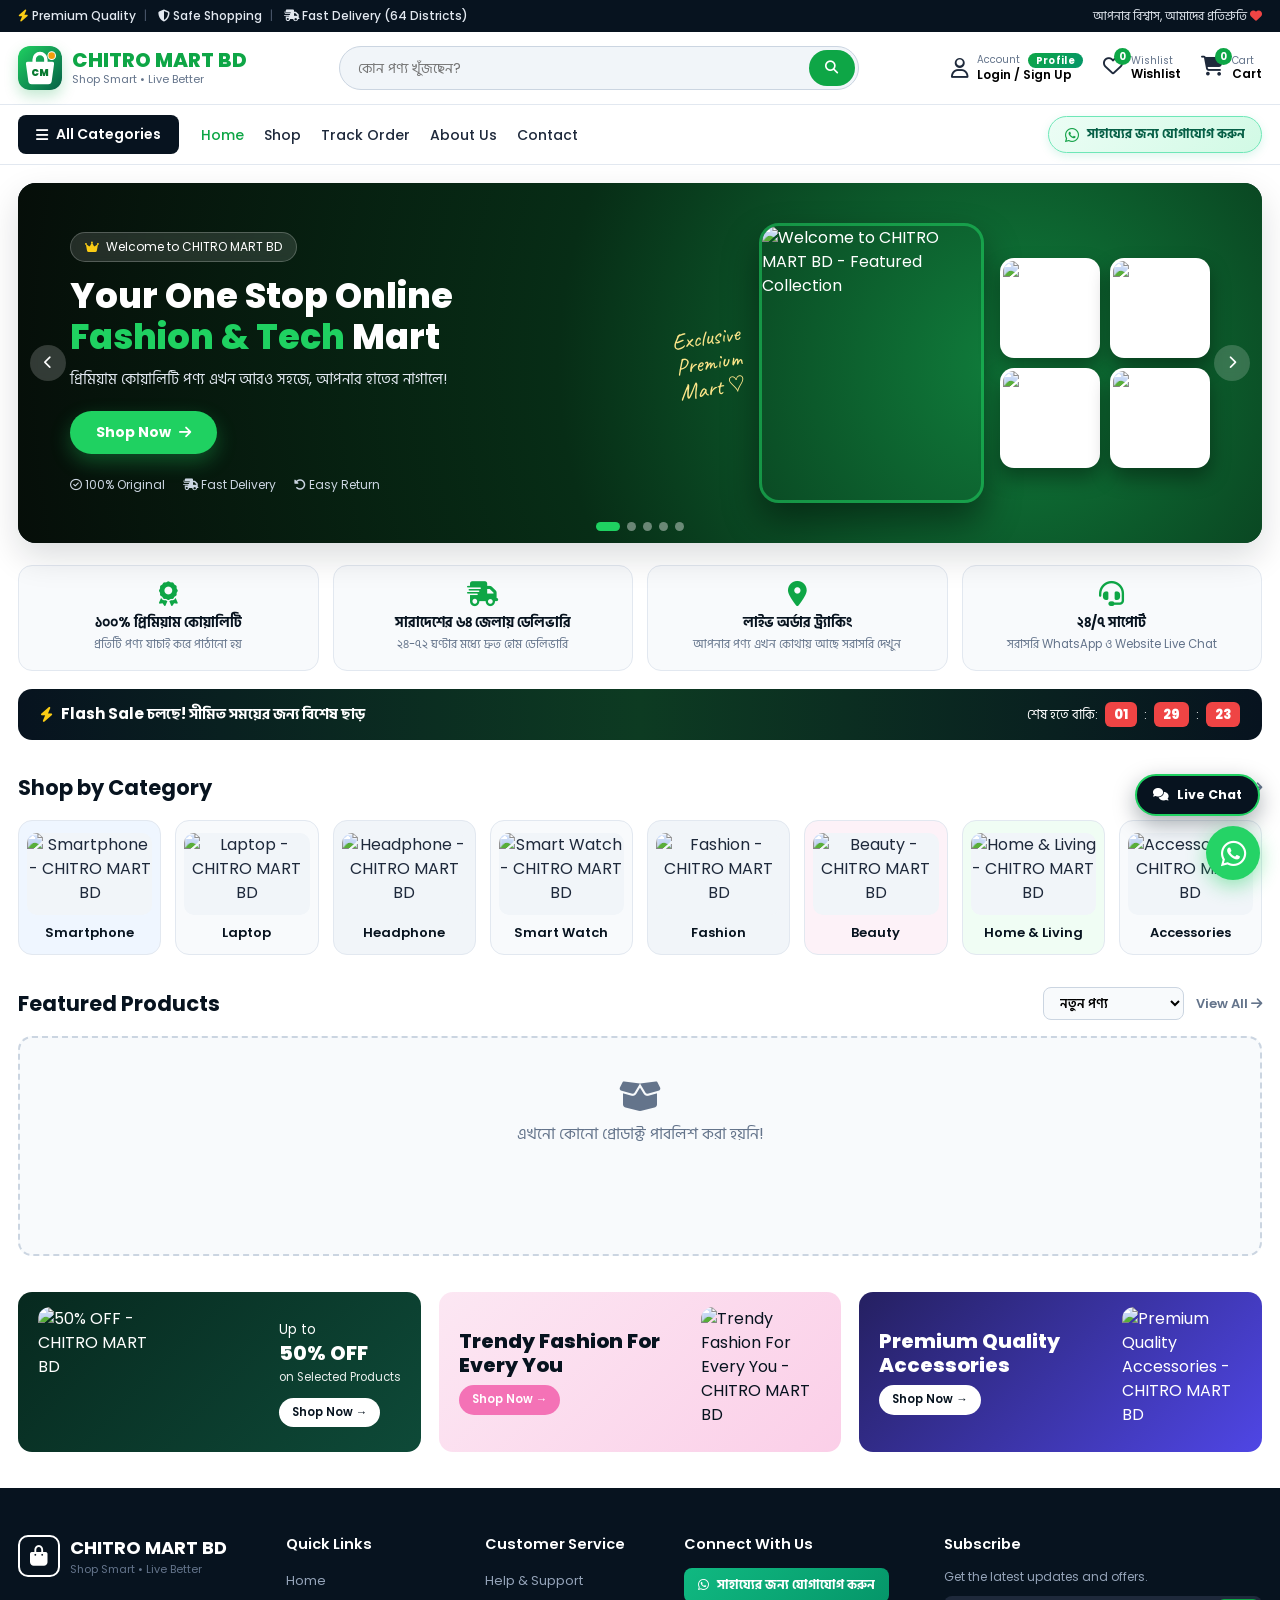
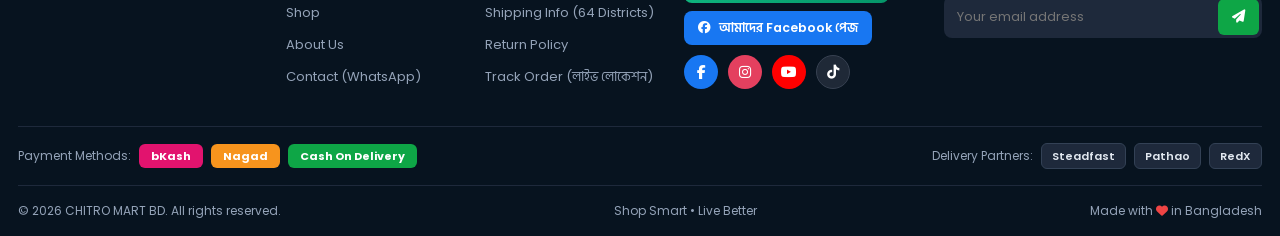
==== commit 179042f3: "Update index.html" ====
--- a/index.html
+++ b/index.html
@@ -62,7 +62,7 @@
     <link id="favIconPng" rel="icon" type="image/png" sizes="192x192" href="/favicon.png">
     <link rel="icon" type="image/png" sizes="48x48" href="/favicon.png">
     <link id="appleTouchIcon" rel="apple-touch-icon" sizes="180x180" href="/favicon.png">
-    <link id="favIconSvg" rel="icon" type="image/svg+xml" href="data:image/svg+xml,<svg xmlns='http://www.w3.org/2000/svg' viewBox='0 0 128 128'><defs><linearGradient id='g' x1='0' y1='0' x2='1' y2='1'><stop offset='0%25' stop-color='%231fd161'/><stop offset='100%25' stop-color='%23065f46'/></linearGradient></defs><rect width='128' height='128' rx='30' fill='url(%23g)'/><path d='M42 46v-7a22 22 0 0 1 44 0v7h14a5 5 0 0 1 5 5.6l-7 51A10 10 0 0 1 88 111H40a10 10 0 0 1-10-8.4l-7-51A5 5 0 0 1 28 46h14zm10 0h24v-7a12 12 0 0 0-24 0v7z' fill='%23ffffff'/><text x='64' y='88' text-anchor='middle' font-family='Arial,sans-serif' font-weight='900' font-size='28' fill='%23087a31'>CM</text><circle cx='98' cy='28' r='11' fill='%23f59e0b' stroke='%23ffffff' stroke-width='3'/></svg>">
+    
     <link id="pwaManifest" rel="manifest" href="">
 
     <link href="https://fonts.googleapis.com/css2?family=Caveat:wght@600&family=Hind+Siliguri:wght@400;500;600;700&family=Poppins:wght@400;500;600;700;800&display=swap" rel="stylesheet">
